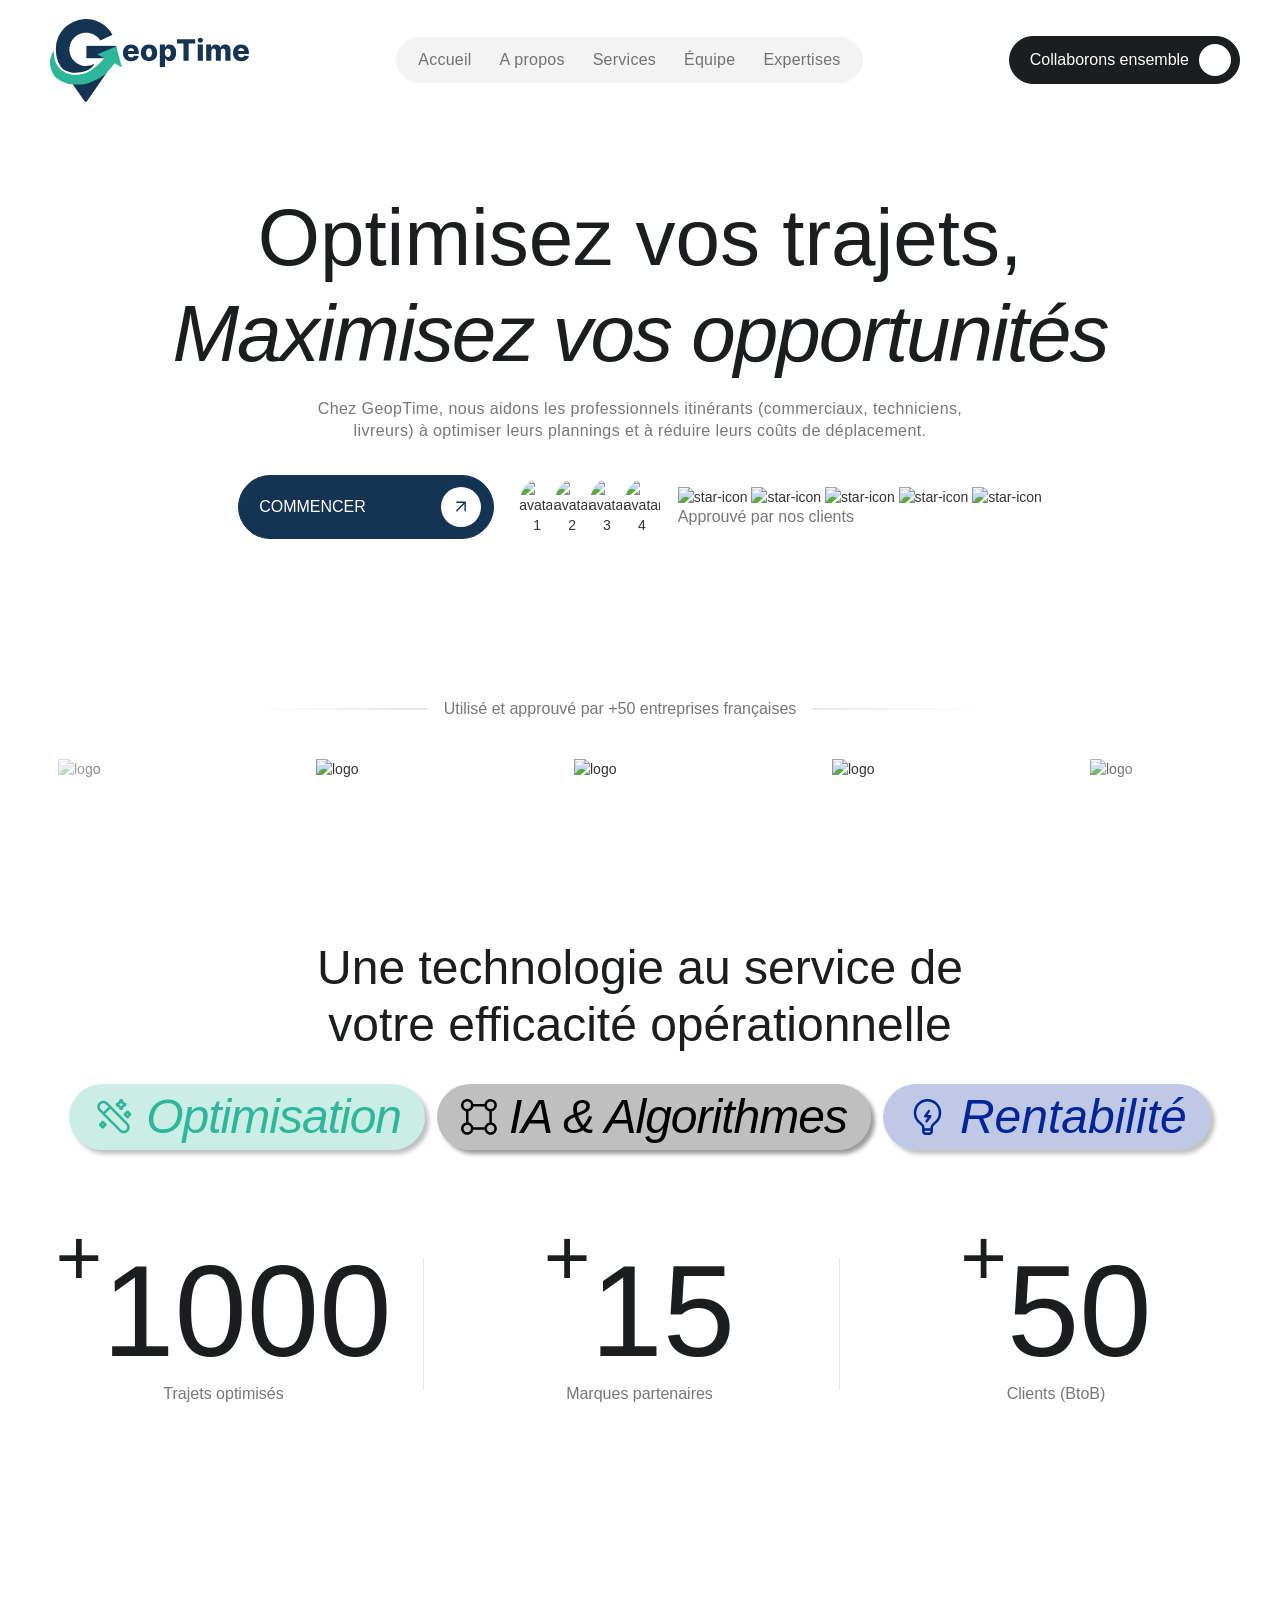
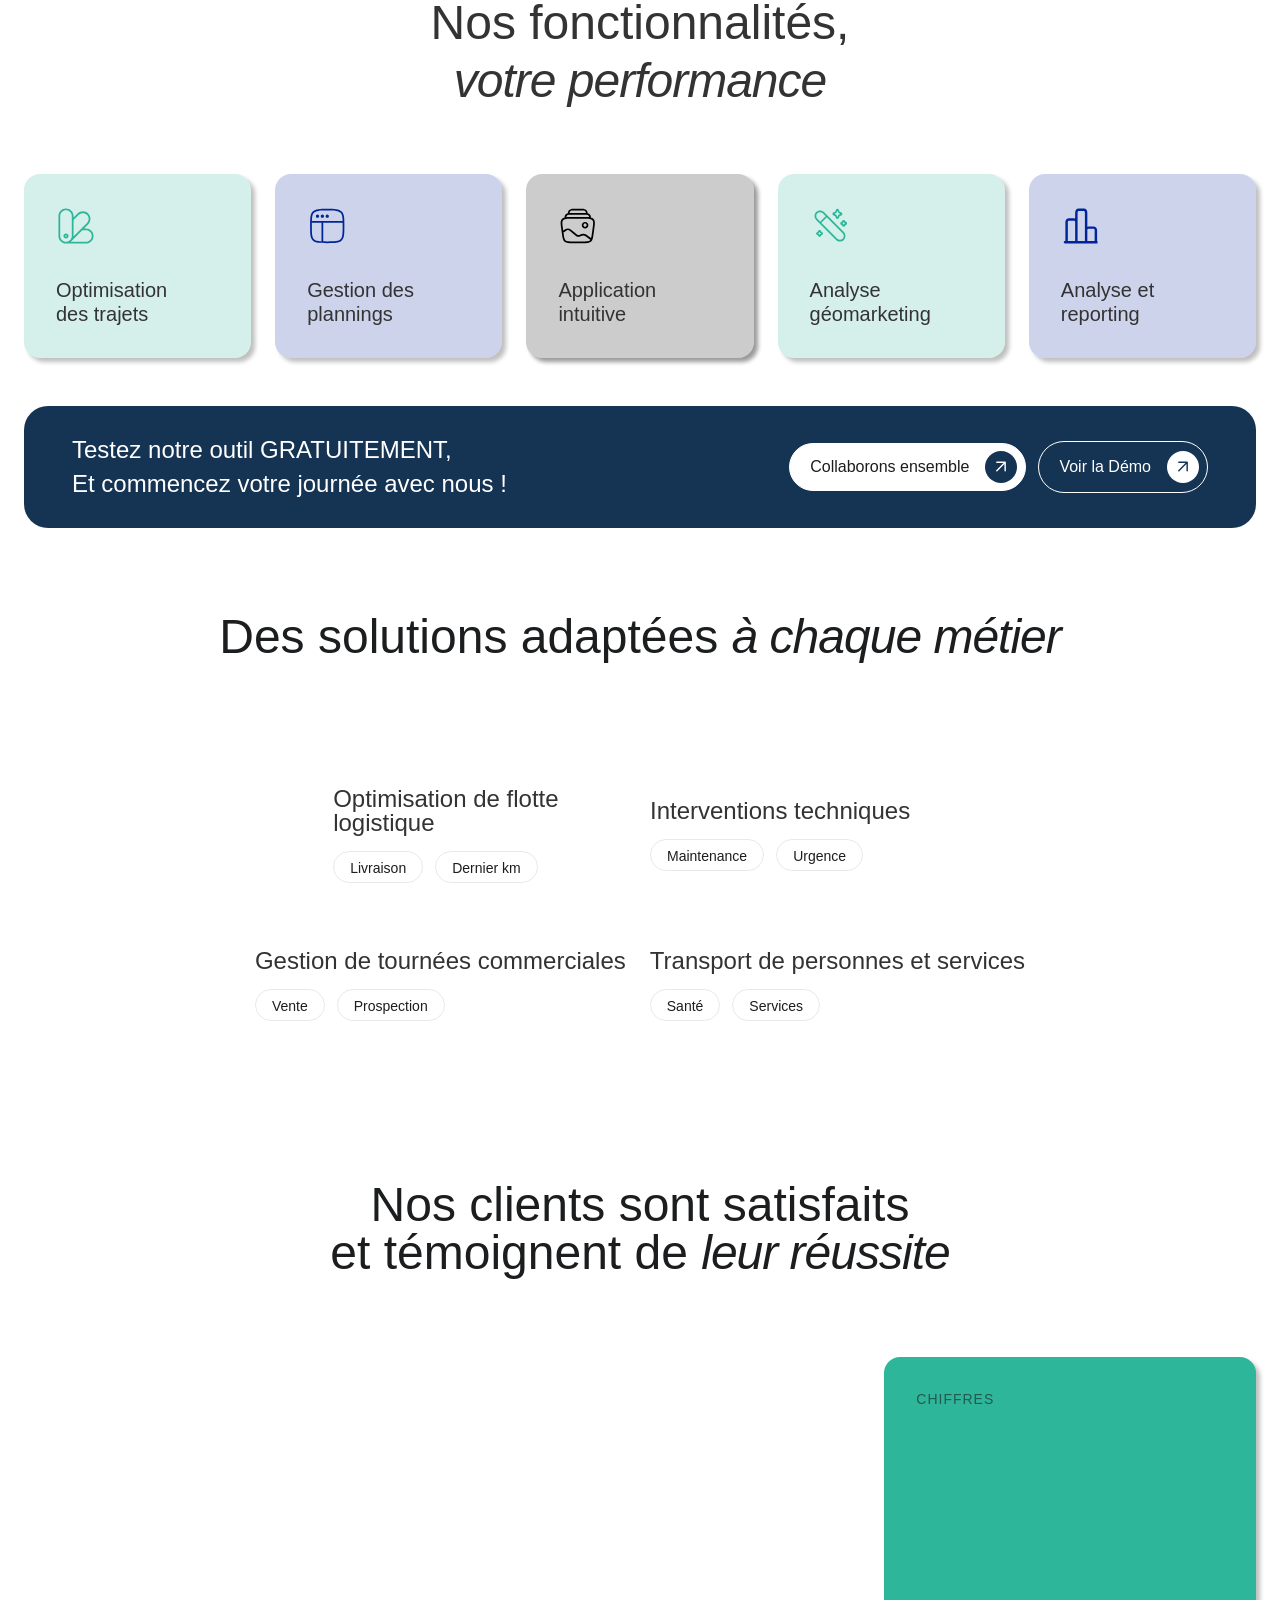
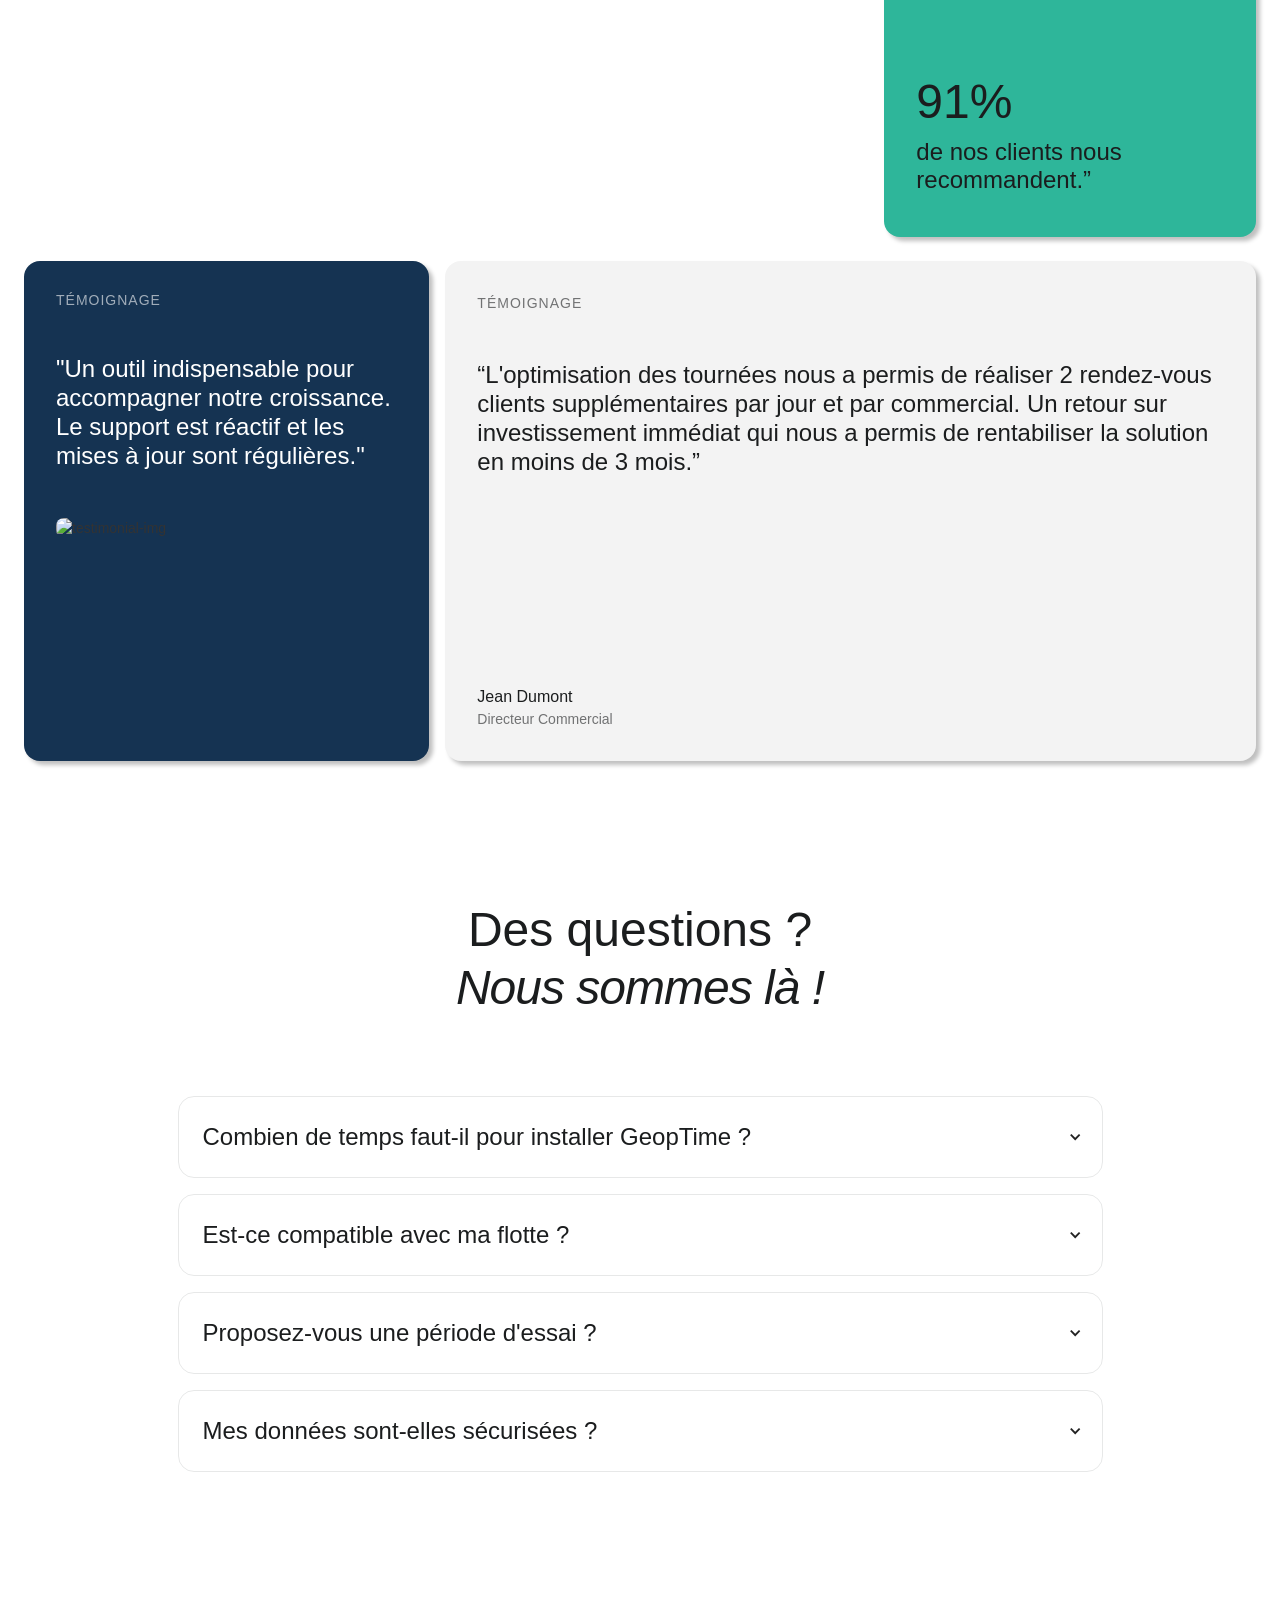
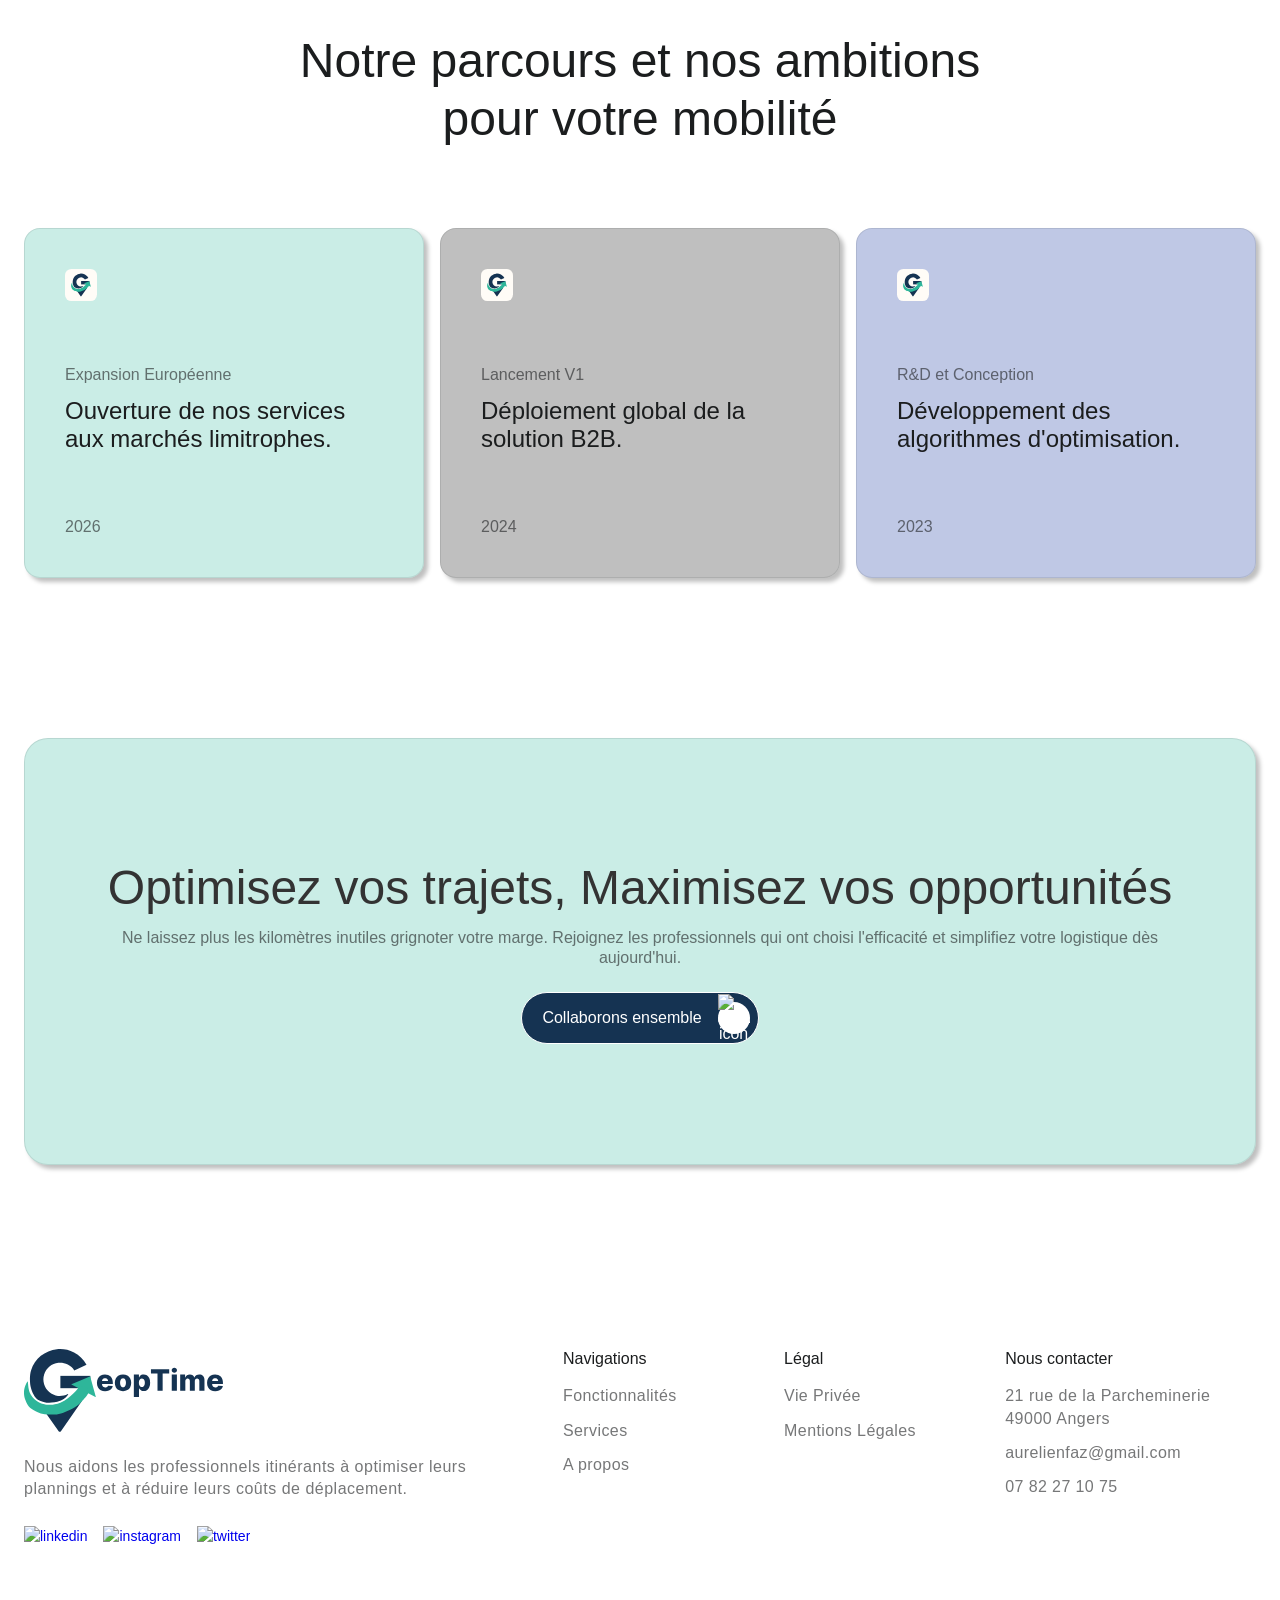
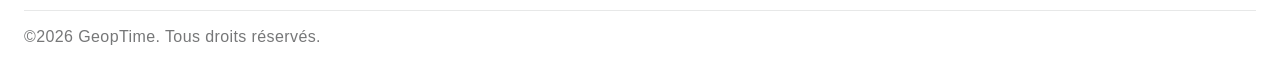
==== index.html @ 007e5873 "update some details" ====
<!DOCTYPE html>
<html lang="fr">
    <head>
        <meta charset="utf-8"/>
        <title>GeopTime</title>
        <link href="assets/style.css" rel="stylesheet" type="text/css"/>
        <link href="https://fonts.googleapis.com" rel="preconnect"/>
        <link href="https://fonts.gstatic.com" rel="preconnect" crossorigin="anonymous"/>
        <script type="text/javascript">
            WebFont.load({
                google: {
                    families: ["Inter Tight:regular,500,600,700,800,900,italic", "Instrument Serif:regular,italic"]
                }
            });
        </script>
        <link rel="icon" type="image/svg" href="assets/icon.svg">
    </head>     
    <body class="body">
        <div class="main">
            <div class="gradient-background"></div>
            <div class="div-block-47">
                <div class="navbar-logo-left">
                    <div role="banner" class="navbar-logo-left-container shadow-three w-nav">
                        <div class="navbar-wrapper-3">
                            <div class="div-block-2">
                                <a href="/" aria-current="page" class="navbar-brand-2 w-nav-brand w--current">
                                    <img loading="lazy" src="assets/logo_h.svg" width="200px" height="auto" alt="GeopTime" style="margin-left: 10px;"/>
                                </a>
                            </div>
                            <ul role="list" class="nav-menu-two-2 w-list-unstyled">
                                <li class="list-item-14">
                                    <a href="#home" class="nav-link-4">Accueil</a>
                                    <a href="#about-us" class="nav-link-4">A propos</a>
                                    <a href="#services" class="nav-link-4">Services</a>
                                    <a href="#team" class="nav-link-4">Équipe</a>
                                    <a href="#award" class="nav-link-4">Expertises</a>
                                </li>
                            </ul>
                            <div class="div-block-50">
                                <div class="div-block-53">
                                    <img loading="lazy" alt="menu-icon" src="https://cdn.prod.website-files.com/67a5fb8bc33c7f25ab4e52d9/68e4b4ad148fb73ce88066c5_menu-icon.svg" class="image-28"/>
                                </div>
                                <a href="/contact" class="c2a-button w-inline-block">
                                    <div class="text-block-5">Collaborons ensemble</div>
                                    <div class="btn-icon">
                                        <img src="https://cdn.prod.website-files.com/67a5fb8bc33c7f25ab4e52d9/67a9e2599fa438b2b5ca91b6_arrow-top-right.png" loading="lazy" width="8" height="8" alt=""/>
                                    </div>
                                </a>
                            </div>
                        </div>
                    </div>
                </div>
                <div class="mobile-menu-overlay"></div>
                <div class="div-block-29">
                    <div class="div-block-54">
                        <div class="div-block-51">
                            <div class="div-block-49">
                                <p class="paragraph-10">Menu</p>
                                <img loading="lazy" alt="close-icon" src="https://cdn.prod.website-files.com/67a5fb8bc33c7f25ab4e52d9/68e4b4ad148fb73ce88066c6_cross-black.svg" class="image-9"/>
                            </div>
                            <ul role="list" class="list-6">
                                <li class="list-item-11"><a href="/#home" class="link-6">Accueil</a></li>
                                <li class="list-item-11"><a href="/#about-us" class="link-6">A propos</a></li>
                                <li class="list-item-12"><a href="/#services" class="link-6">Services</a></li>
                                <li class="list-item-10"><a href="/#team" class="link-6">Équipe</a></li>
                                <li class="list-item-13"><a href="/#award" class="link-6">Expertises</a></li>
                            </ul>
                        </div>
                    </div>
                </div>
            </div>
            <section id="home" class="section">
                <div class="w-layout-blockcontainer container-main w-container">
                    <h1 class="hero-heading-h1">
                        Optimisez vos trajets, 
                        <br><span class="italic-span typing-text">Maximisez vos opportunités</span>
                    </h1>
                    <p class="para-txt">Chez GeopTime, nous aidons les professionnels itinérants (commerciaux, techniciens, livreurs) à optimiser leurs plannings et à réduire leurs coûts de déplacement.</p>
                    <div class="w-layout-grid grid-21">
                        <div class="getstarted-btn">
                            <a href="/contact" class="button w-inline-block">
                                <div class="text-block-6">Commencer</div>
                                <div class="arrow-div">
                                    <img src="assets/img/blue-arrow.svg" loading="lazy" alt="arrow-top" class="arrow-img"/>
                                </div>
                            </a>
                        </div>
                        <div class="avatar-wrapper">
                            <div class="avatar-block">
                                <img src="https://cdn.prod.website-files.com/67a5fb8bc33c7f25ab4e52d9/67a9ddf66ed69f30d2d060eb_Ellipse%2021.jpg" loading="lazy" width="40" alt="avatar-1" class="avatar-img"/>
                                <img src="https://cdn.prod.website-files.com/67a5fb8bc33c7f25ab4e52d9/67a9ddf65b220093f413d434_Ellipse%2022.jpg" loading="lazy" width="40" alt="avatar-2" class="avatar-img"/>
                                <img src="https://cdn.prod.website-files.com/67a5fb8bc33c7f25ab4e52d9/67a9ddf59fa3d48caaee99e7_Ellipse%2023.jpg" loading="lazy" width="40" alt="avatar-3" class="avatar-img"/>
                                <img src="https://cdn.prod.website-files.com/67a5fb8bc33c7f25ab4e52d9/67a9ddf502d7968dd3515d0d_Ellipse%2024.jpg" loading="lazy" width="40" alt="avatar-4" class="avatar-img"/>
                            </div>
                            <div class="rating-div">
                                <img src="https://cdn.prod.website-files.com/67a5fb8bc33c7f25ab4e52d9/68e4fcb4e9e9d61bcda09919_star-icon.svg" loading="lazy" alt="star-icon" class="star-icon"/>
                                <img src="https://cdn.prod.website-files.com/67a5fb8bc33c7f25ab4e52d9/68e4fcb4e9e9d61bcda09919_star-icon.svg" loading="lazy" alt="star-icon" class="star-icon"/>
                                <img src="https://cdn.prod.website-files.com/67a5fb8bc33c7f25ab4e52d9/68e4fcb4e9e9d61bcda09919_star-icon.svg" loading="lazy" alt="star-icon" class="star-icon"/>
                                <img src="https://cdn.prod.website-files.com/67a5fb8bc33c7f25ab4e52d9/68e4fcb4e9e9d61bcda09919_star-icon.svg" loading="lazy" alt="star-icon" class="star-icon"/>
                                <img src="https://cdn.prod.website-files.com/67a5fb8bc33c7f25ab4e52d9/68e4fcb4e9e9d61bcda09918_star-half-icon.svg" loading="lazy" alt="star-icon" class="star-half-icon"/>
                                <p class="trusted-text">Approuvé par nos clients</p>
                            </div>
                        </div>
                    </div>
                </div>
            </section>
            <section class="home-logo-section">
                <div class="w-layout-blockcontainer logo-sec-container w-container">
                    <div class="brand-txt">
                        <div class="left-divider"></div>
                        <p class="divider-with-text">Utilisé et approuvé par +50 entreprises françaises</p>
                        <div class="right-divider"></div>
                    </div>
                    <div class="logo-section">
                        <div class="marquee_wrap">
                            <div class="static-marquee_logos">
                                <img width="260" loading="eager" alt="logo" src="https://cdn.prod.website-files.com/67a5fb8bc33c7f25ab4e52d9/68e4f1b2e90a76715c1a1806_brand-icon-2.svg" class="logo-2"/>
                                <img width="260" loading="eager" alt="logo" src="https://cdn.prod.website-files.com/67a5fb8bc33c7f25ab4e52d9/68e4f1b2e90a76715c1a1809_brand-icon-5.svg" class="logo-2"/>
                                <img width="260" loading="eager" alt="logo" src="https://cdn.prod.website-files.com/67a5fb8bc33c7f25ab4e52d9/68e4f1b2e90a76715c1a1808_brand-icon-3.svg" class="logo-2"/>
                                <img width="260" loading="eager" alt="logo" src="https://cdn.prod.website-files.com/67a5fb8bc33c7f25ab4e52d9/68e4f1b2e90a76715c1a1807_brand-icon-1.svg" class="logo-2"/>
                                <img width="260" loading="eager" alt="logo" src="https://cdn.prod.website-files.com/67a5fb8bc33c7f25ab4e52d9/68e4f1b2e90a76715c1a1805_brand-icon-4.svg" class="logo-2"/>
                            </div>
                        </div>
                        <div class="left-overlay-div"></div>
                        <div class="right-overlay-div"></div>
                    </div>
                </div>
            </section>
            <section id="about-us" class="home-about-section">
                <div class="w-layout-blockcontainer container-4 w-container">
                    <div class="crafting-bedge-section">
                        <div class="heading-txt">
                            <h2 class="crafting-heading">Une technologie au service de<br>votre efficacité opérationnelle</h2>
                            <div class="bedges-wrapper">
                                <div class="creativity-bedge">
                                    <img src="assets/img/creativity.svg" loading="lazy" alt="creativity-icon" class="creativity-img"/>
                                    <p class="creativity-txt">Optimisation</p>
                                </div>
                                <div class="innovation-bedge">
                                    <img src="assets/img/innovation.svg" loading="lazy" alt="innovation-icon" class="innovation-img"/>
                                    <p class="innovation-txt">IA & Algorithmes</p>
                                </div>
                                <div class="strategy-bedge">
                                    <img src="assets/img/strategy.svg" loading="lazy" alt="strategy-icon" class="strategy-img"/>
                                    <p class="strategy-txt">Rentabilité</p>
                                </div>
                            </div>
                        </div>
                        <div class="count-block">
                            <div class="count-div-wrapper">
                                <div class="div-block-190">
                                    <div class="count-div">
                                        <p class="plus">+</p>
                                        <p class="count">1000</p>
                                    </div>
                                    <p class="descp">Trajets optimisés</p>
                                </div>
                                <div class="count-sec-divider"></div>
                            </div>
                            <div class="count-div-wrapper">
                                <div class="div-block-190">
                                    <div class="div-block-194">
                                        <p class="plus">+</p>
                                        <p class="count">15</p>
                                    </div>
                                    <p class="descp">Marques partenaires</p>
                                </div>
                                <div class="count-sec-divider"></div>
                            </div>
                            <div class="div-block-190">
                                <div class="div-block-195">
                                    <p class="plus">+</p>
                                    <p class="count">50</p>
                                </div>
                                <p class="descp">Clients (BtoB)</p>
                            </div>
                        </div>
                    </div>
                </div>
            </section>
            <section id="services" class="home-innovation-section">
                <div class="w-layout-blockcontainer container-5 w-container">
                    <div class="w-layout-grid innovation-heading-div">
                        <h2 class="home-heading-h2">
                            Nos fonctionnalités,<br><span class="span-txt">votre performance</span>
                        </h2>
                    </div>
                    <div class="innovation-wrapper w-dyn-list">
                        <div role="list" class="innovation-grid">
                            <div style="background-color:rgba(46, 182, 154, 0.2);" role="listitem" class="innovation-item">
                                <img src="assets/img/innovation-item-1.svg" loading="lazy" width="40" height="40" alt=""/>
                                <p class="heading-25">Optimisation des trajets</p>
                            </div>
                            <div style="background-color:rgba(0, 37, 153, 0.2);" role="listitem" class="innovation-item">
                                <img src="assets/img/innovation-item-2.svg" loading="lazy" width="40" height="40" alt=""/>
                                <p class="heading-25">Gestion des plannings</p>
                            </div>
                            <div style="background-color:rgba(0, 0, 0, 0.2); box-shadow: 4px 4px 4px rgba(0, 0, 0, 0.4);" role="listitem" class="innovation-item">
                                <img src="assets/img/innovation-item-3.svg" loading="lazy" width="40" height="40" alt=""/>
                                <p class="heading-25">Application intuitive</p>
                            </div>
                            <div style="background-color:rgba(46, 182, 154, 0.2);" role="listitem" class="innovation-item">
                                <img src="assets/img/innovation-item-4.svg" loading="lazy" width="40" height="40" alt=""/>
                                <p class="heading-25">Analyse géomarketing</p>
                            </div>
                            <div style="background-color:rgba(0, 37, 153, 0.2);" role="listitem" class="innovation-item">
                                <img src="assets/img/innovation-item-5.svg" loading="lazy" width="40" height="40" alt=""/>
                                <p class="heading-25">Analyse et reporting</p>
                            </div>
                        </div>
                    </div>
                    <div class="call-to-action">
                        <div class="collabrator-wrapper">
                            <div class="collabrator-txt">
                                <p class="title-1">Testez notre outil GRATUITEMENT,</p>
                                <p class="title-2">Et commencez votre journée avec nous !</p>
                            </div>
                            <div class="collabrator-btn-div">
                                <a href="/contact" class="let-s-collaborate w-inline-block">
                                    <div class="text-block-13">Collaborons ensemble</div>
                                    <div class="div-block-21">
                                        <img src="assets/img/white-arrow.svg" loading="lazy" width="10" alt="arrow-icon"/>
                                    </div>
                                </a>
                                <a href="/contact" class="back-to-home-btn w-inline-block">
                                    <div class="view-portfolio-txt">Voir la Démo</div>
                                    <div class="div-block-23">
                                        <img src="assets/img/blue-arrow.svg" loading="lazy" alt="arrow-icon"/>
                                    </div>
                                </a>
                            </div>
                        </div>
                    </div>
                </div>
                <div class="w-layout-blockcontainer container-6 w-container">
                    <div class="div-block-215">
                        <div class="w-layout-grid heading-div">
                            <h2 class="our-work-heading">
                                Des solutions adaptées <span class="span-italic-txt">à chaque métier</span>
                            </h2>
                        </div>
                        <div class="div-block-214">
                            <div class="div-block-212">
                                <div class="card-1">
                                    <div class="small-card">
                                        <div class="div-block-196">
                                            <img src="https://cdn.prod.website-files.com/67a5fb8bc33c7f25ab4e52d9/67adb22b6801ba1be2c8816a_flowbank.jpg" loading="lazy" alt="" sizes="100vw" class="avatar"/>
                                            <a href="#" class="div-block-197 w-inline-block">
                                                <div class="div-block-198">
                                                    <img src="https://cdn.prod.website-files.com/67a5fb8bc33c7f25ab4e52d9/68e7aa7a27b1149298a5e8ad_round-arrow-right.svg" loading="lazy" alt="" class="image-30"/>
                                                </div>
                                            </a>
                                        </div>
                                        <p class="heading-7">Optimisation de flotte logistique</p>
                                    </div>
                                    <div class="chips">
                                        <a href="#" class="link-block-2 w-inline-block">
                                            <div>Livraison</div>
                                        </a>
                                        <a href="#" class="link-block-2 w-inline-block">
                                            <div>Dernier km</div>
                                        </a>
                                    </div>
                                </div>
                                <div class="card-2">
                                    <div class="small-card">
                                        <div class="div-block-196">
                                            <img src="https://cdn.prod.website-files.com/67a5fb8bc33c7f25ab4e52d9/67adb22bbb6dbd85f5b9fc07_academy.jpg" loading="lazy" alt="" class="avatar"/>
                                            <a href="#" class="div-block-197 w-inline-block">
                                                <div class="div-block-198">
                                                    <img src="https://cdn.prod.website-files.com/67a5fb8bc33c7f25ab4e52d9/68e7aa7a27b1149298a5e8ad_round-arrow-right.svg" loading="lazy" alt="" class="image-30"/>
                                                </div>
                                            </a>
                                        </div>
                                        <p class="heading-7">Interventions techniques</p>
                                    </div>
                                    <div class="chips">
                                        <a href="#" class="link-block-2 w-inline-block">
                                            <div>Maintenance</div>
                                        </a>
                                        <a href="#" class="link-block-2 w-inline-block">
                                            <div>Urgence</div>
                                        </a>
                                    </div>
                                </div>
                            </div>
                            <div class="div-block-213">
                                <div class="card-3">
                                    <div class="small-card">
                                        <div class="div-block-196">
                                            <img src="https://cdn.prod.website-files.com/67a5fb8bc33c7f25ab4e52d9/67adb22b8be398062d992b05_genome.jpg" loading="lazy" alt="" class="avatar"/>
                                            <a href="#" class="div-block-197 w-inline-block">
                                                <div class="div-block-198">
                                                    <img src="https://cdn.prod.website-files.com/67a5fb8bc33c7f25ab4e52d9/68e7aa7a27b1149298a5e8ad_round-arrow-right.svg" loading="lazy" alt="" class="image-30"/>
                                                </div>
                                            </a>
                                        </div>
                                        <p class="heading-7">Gestion de tournées commerciales</p>
                                    </div>
                                    <div class="chips">
                                        <a href="#" class="link-block-2 w-inline-block">
                                            <div>Vente</div>
                                        </a>
                                        <a href="#" class="link-block-2 w-inline-block">
                                            <div>Prospection</div>
                                        </a>
                                    </div>
                                </div>
                                <div class="card-4">
                                    <div class="small-card">
                                        <div class="div-block-196">
                                            <img src="https://cdn.prod.website-files.com/67a5fb8bc33c7f25ab4e52d9/67adb22cde7bb305cec8b740_hotto.jpg" loading="lazy" alt="" class="avatar"/>
                                            <a href="#" class="div-block-197 w-inline-block">
                                                <div class="div-block-198">
                                                    <img src="https://cdn.prod.website-files.com/67a5fb8bc33c7f25ab4e52d9/68e7aa7a27b1149298a5e8ad_round-arrow-right.svg" loading="lazy" alt="" class="image-30"/>
                                                </div>
                                            </a>
                                        </div>
                                        <p class="heading-7">Transport de personnes et services</p>
                                    </div>
                                    <div class="chips">
                                        <a href="#" class="link-block-2 w-inline-block">
                                            <div>Santé</div>
                                        </a>
                                        <a href="#" class="link-block-2 w-inline-block">
                                            <div>Services</div>
                                        </a>
                                    </div>
                                </div>
                            </div>
                        </div>
                    </div>
                </div>
            </section>
            <section class="section-6">
                <div class="w-layout-blockcontainer container-8 w-container">
                    <div class="w-layout-grid grid-9">
                        <h2 class="testimonial-heading-h2">
                            Nos clients sont satisfaits<br>et témoignent de <span class="text-span-15">leur réussite</span>
                        </h2>
                    </div>
                    <div class="w-layout-grid review-grid">
                        <div class="about-card-1">
                            <div class="text-block-15">Témoignage</div>
                            <div class="div-block-28">
                                <p class="heading-11">"Grâce à GeopTime, nous avons réduit nos coûts de carburant de 15% dès le premier mois. L'interface est incroyablement simple à prendre en main pour nos chauffeurs."</p>
                                <div>
                                    <div class="text-block-16">Sophie Martin</div>
                                    <div class="text-block-17">Directrice des Opérations</div>
                                </div>
                            </div>
                        </div>
                        <div class="about-card-2">
                            <div class="text-block-18">Chiffres</div>
                            <div class="div-block-30">
                                <p class="heading-12">91%</p>
                                <p class="heading-13">de nos clients nous recommandent.”</p>
                            </div>
                        </div>
                    </div>
                    <div class="w-layout-grid grid-11">
                        <div class="about-card-3">
                            <div class="text-block-19">Témoignage</div>
                            <p class="heading-14">"Un outil indispensable pour accompagner notre croissance. Le support est réactif et les mises à jour sont régulières."</p>
                            <img src="https://cdn.prod.website-files.com/67a5fb8bc33c7f25ab4e52d9/68e6406dcd9a5a5b917efa2d_image%205.png" loading="lazy" sizes="100vw" alt="testimonial-img" class="image-2"/>
                        </div>
                        <div class="about-card-5">
                            <div class="text-block-20">Témoignage</div>
                            <h3 class="heading-15">“L'optimisation des tournées nous a permis de réaliser 2 rendez-vous clients supplémentaires par jour et par commercial. Un retour sur investissement immédiat qui nous a permis de rentabiliser la solution en moins de 3 mois.”</h3>
                            <div class="div-block-32">
                                <p class="heading-16">Jean Dumont</p>
                                <div class="text-block-21">Directeur Commercial</div>
                            </div>
                        </div>
                    </div>
                </div>
            </section>
            <section class="section-8">
                <div class="w-layout-blockcontainer container-10 w-container">
                    <div class="w-layout-grid grid-16">
                        <h2 class="heading-20">
                            Des questions ?
                            <br/><span class="text-span-9">Nous sommes là !</span>
                        </h2>
                    </div>
                    <div class="div-block-41">
                        <div class="accordian-item w-dropdown">
                            <div class="accordion-toggle w-dropdown-toggle">
                                <div class="accordian-icon w-icon-dropdown-toggle"></div>
                                <div class="text-block-30">Combien de temps faut-il pour installer GeopTime ?</div>
                            </div>
                            <nav class="dropdown-list w-dropdown-list">
                                <div class="text-block-34">
                                    Le déploiement est immédiat. Notre solution est 100% en ligne (SaaS) et l'application mobile s'installe en quelques secondes sur les smartphones de vos équipes.
                                </div>
                            </nav>
                        </div>
                        <div class="accordian-item w-dropdown">
                            <div class="accordion-toggle w-dropdown-toggle">
                                <div class="accordian-icon w-icon-dropdown-toggle"></div>
                                <div class="text-block-30">Est-ce compatible avec ma flotte ?</div>
                            </div>
                            <nav class="dropdown-list w-dropdown-list">
                                <div class="text-block-35">
                                    Oui, GeopTime fonctionne indépendamment du type de véhicule. Il suffit d'un smartphone ou d'une tablette pour que vos collaborateurs accèdent à leurs tournées.
                                </div>
                            </nav>
                        </div>
                        <div class="accordian-item w-dropdown">
                            <div class="accordion-toggle w-dropdown-toggle">
                                <div class="accordian-icon w-icon-dropdown-toggle"></div>
                                <div class="text-block-30">Proposez-vous une période d'essai ?</div>
                            </div>
                            <nav class="dropdown-list w-dropdown-list">
                                <div class="text-block-36">
                                    Absolument. Nous proposons un test gratuit pour vous permettre de constater les économies réalisées sur vos propres trajets avant de vous engager.
                                </div>
                            </nav>
                        </div>
                        <div class="accordian-item w-dropdown">
                            <div class="accordion-toggle w-dropdown-toggle">
                                <div class="accordian-icon w-icon-dropdown-toggle"></div>
                                <div class="text-block-30">Mes données sont-elles sécurisées ?</div>
                            </div>
                            <nav class="dropdown-list w-dropdown-list">
                                <div class="text-block-37">
                                    La sécurité est notre priorité. Toutes les données sont cryptées et hébergées en conformité stricte avec le RGPD.
                                </div>
                            </nav>
                        </div>
                    </div>
                </div>
            </section>
            <section id="award" class="home-achievement-sec">
                <div class="w-layout-blockcontainer container-11 w-container">
                    <div class="w-layout-grid grid-17">
                        <h2 class="achevement-heading-h2">
                            Notre parcours et nos ambitions pour votre mobilité
                        </h2>
                    </div>
                    <div class="w-layout-grid grid-18">
                        <div class="excellence" style="background-color: rgba(46, 182, 154, 0.25);">
                            <img src="assets/icon.svg" loading="lazy" width="32" height="32" alt=""/>
                            <div>
                                <div class="text-block-31">Expansion Européenne</div>
                                <p class="heading-24">Ouverture de nos services aux marchés limitrophes.</p>
                            </div>
                            <div class="text-block-31">2026</div>
                        </div>
                        <div class="excellence" style="background-color: rgba(0, 0, 0, 0.25);">
                            <img src="assets/icon.svg" loading="lazy" width="32" height="32" alt=""/>
                            <div>
                                <div class="text-block-31">Lancement V1</div>
                                <p class="heading-24">Déploiement global de la solution B2B.</p>
                            </div>
                            <div class="text-block-31">2024</div>
                        </div>
                        <div class="excellence" style="background-color: rgba(0, 37, 153, 0.25);">
                            <img src="assets/icon.svg" loading="lazy" width="32" height="32" alt=""/>
                            <div>
                                <div class="text-block-31">R&D et Conception</div>
                                <p class="heading-24">Développement des algorithmes d'optimisation.</p>
                            </div>
                            <div class="text-block-31">2023</div>
                        </div>
                    </div>
                </div>
            </section>
<!--
            <section id="team" class="home-our-team-sec">
                <div class="w-layout-blockcontainer container-7 w-container">
                    <div class="w-layout-grid ourteam-heading-div">
                        <h2 class="creative-mind-heading">
                            Rencontrez les têtes pensantes <span class="text-span-14">de notre succès</span>
                        </h2>
                    </div>
                    <div class="w-layout-grid creative-mind-wrapper">
                        <div class="profile-card">
                            <img src="https://media.licdn.com/dms/image/v2/D4E03AQGhKrL7Euvndg/profile-displayphoto-crop_800_800/B4EZoHq_W.IIAI-/0/1761065301917?e=1764806400&v=beta&t=icU5Evci-pTQ24hAZL6kHq4iFW3IH0SyaAVlCKSe5Kk" alt="Aurélien Fazilleau" loading="lazy"/>
                            <div class="creative-descp-block">
                                <p class="creative-block-title">Aurélien Fazilleau</p>
                                <div class="position-txt">Co-Fondateur & Responsable Marketing</div>
                                <div class="social-link-div">
                                    <a href="https://www.linkedin.com/in/aurélien-fazilleau/" class="linkedin-link w-inline-block">
                                        <img width="20" height="20" alt="linkedin-icon" src="https://cdn.prod.website-files.com/67a5fb8bc33c7f25ab4e52d9/67addc10396a59bde77d300f_linkedin.png" loading="lazy"/>
                                    </a>
                                </div>
                            </div>
                        </div>
                        <div class="profile-card">
                            <img src="https://media.licdn.com/dms/image/v2/D4E03AQGhbPMx601xYA/profile-displayphoto-shrink_800_800/profile-displayphoto-shrink_800_800/0/1665737316664?e=1764806400&v=beta&t=yJ6EFr8HQFhx4Uvljdww2W6RZl_rxU_sUHutITCj3a4" alt="Mathieu Cloarec" loading="lazy"/>
                            <div class="creative-descp-block">
                                <p class="creative-block-title">Mathieu Cloarec</p>
                                <div class="position-txt">Co-Fondateur & Développeur</div>
                                <div class="social-link-div">
                                    <a href="https://www.linkedin.com/in/mathieu-cloarec-8116b4253/" class="w-inline-block">
                                        <img width="20" height="20" alt="linkedin-icon" src="https://cdn.prod.website-files.com/67a5fb8bc33c7f25ab4e52d9/67addc10396a59bde77d300f_linkedin.png" loading="lazy" class="linkedin-link"/>
                                    </a>
                                </div>
                            </div>
                        </div>
                    </div>
                </div>
            </section>
-->
            <section class="home-solution-section">
                <div class="w-layout-blockcontainer container-12 w-container">
                    <div class="c2a-main">
                        <div class="c2a-wrapper">
                            <h3 class="c2a-title">Optimisez vos trajets, Maximisez vos opportunités</h3>
                            <p class="subtext">Ne laissez plus les kilomètres inutiles grignoter votre marge. Rejoignez les professionnels qui ont choisi l'efficacité et simplifiez votre logistique dès aujourd'hui.</p>
                            <a href="/contact" class="back-to-home-btn w-inline-block">
                                <div class="view-portfolio-txt">Collaborons ensemble</div>
                                <div class="div-block-23">
                                    <img src="https://cdn.prod.website-files.com/67a5fb8bc33c7f25ab4e52d9/67a9e2599fa438b2b5ca91b6_arrow-top-right.png" loading="lazy" alt="arrow-icon"/>
                                </div>
                            </a>
                        </div>
                    </div>
                </div>
            </section>
            <footer class="footer">
                <div class="w-layout-blockcontainer container-14 w-container">
                    <div class="w-layout-hflex grid-19">
                        <div class="footer-column-1">
                            <div>
                                <img src="assets/logo_h.svg" width="200px" height="auto" loading="lazy" alt="GeopTime"/>
                            </div>
                            <div class="text-block-32">Nous aidons les professionnels itinérants à optimiser leurs plannings et à réduire leurs coûts de déplacement.</div>
                            <div class="div-block-42">
                                <a href="https://www.linkedin.com/company/geoptimee" class="footer-social-icon w-inline-block">
                                    <img src="https://cdn.prod.website-files.com/67a5fb8bc33c7f25ab4e52d9/67b02256c742c6b7cb28f718_si-linkedin.svg" loading="lazy" alt="linkedin"/>
                                </a>
                                <a href="https://www.instagram.com/geoptime/" class="footer-social-icon w-inline-block">
                                    <img src="https://cdn.prod.website-files.com/67a5fb8bc33c7f25ab4e52d9/67b02256f67a8cad36930a39_si-insta.svg" loading="lazy" alt="instagram"/>
                                </a>
                                <a href="https://x.com/geoptime" class="footer-social-icon w-inline-block">
                                    <img src="https://cdn.prod.website-files.com/67a5fb8bc33c7f25ab4e52d9/67b02255b31413b811c048ab_si-twitter.svg" loading="lazy" alt="twitter"/>
                                </a>
                            </div>
                        </div>
                        <div class="w-layout-hflex flex-block-2">
                            <div class="footer-column-2">
                                <div class="title">Navigations</div>
                                <ul role="list" class="list-5 w-list-unstyled">
                                    <li class="list-item-9">
                                        <a href="#services" class="navigation-link for-footer w-inline-block">
                                            <div class="nav-text">Fonctionnalités</div>
                                        </a>
                                    </li>
                                    <li class="list-item-9">
                                        <a href="#services" class="navigation-link for-footer w-inline-block">
                                            <div class="nav-text">Services</div>
                                        </a>
                                    </li>
                                    <li class="list-item-9">
                                        <a href="#about-us" class="navigation-link for-footer w-inline-block">
                                            <div class="nav-text">A propos</div>
                                        </a>
                                    </li>
                                </ul>
                            </div>
                            <div class="footer-column-3">
                                <div class="title">Légal</div>
                                <ul role="list" class="list-5 w-list-unstyled">
                                    <li class="list-item-9">
                                        <a href="/terms" class="navigation-link for-footer w-inline-block">
                                            <div class="nav-text">Vie Privée</div>
                                        </a>
                                    </li>
                                    <li class="list-item-9">
                                        <a href="/legal" class="navigation-link for-footer w-inline-block">
                                            <div class="nav-text">Mentions Légales</div>
                                        </a>
                                    </li>
                                </ul>
                            </div>
                            <div class="footer-column-4">
                                <div class="title">Nous contacter</div>
                                <ul role="list" class="list-5 w-list-unstyled">
                                    <li class="list-item-9">
                                        <a href="https://maps.google.com/?q=21+rue+de+la+Parcheminerie+49000+Angers" target="_blank" class="navigation-link for-footer w-inline-block">
                                            <div class="text-block-32">21 rue de la Parcheminerie<br>49000 Angers</div>
                                        </a>
                                    </li>
                                    <li class="list-item-9">
                                        <a href="mailto:aurelienfaz@gmail.com" class="navigation-link for-footer w-inline-block">
                                            <div class="nav-text">aurelienfaz@gmail.com</div>
                                        </a>
                                    </li>
                                    <li class="list-item-9">
                                        <a href="tel:0782271075" class="navigation-link for-footer w-inline-block">
                                            <div class="nav-text">07 82 27 10 75</div>
                                        </a>
                                    </li>
                                </ul>
                            </div>
                        </div>
                    </div>
                    <div class="div-block-43">
                        <div class="w-layout-blockcontainer container-15 w-container">
                            <div class="div-block-209">
                                <div class="text-block-33">
                                    ©2026 GeopTime. Tous droits réservés.
                                </div>
                            </div>
                        </div>
                    </div>
                </div>
            </footer>
        </div>
    </body>
</html>
---- assets/style.css ----
:root {
    /* Main Colors */
    --Primary: #2EB69A;
    --PrimaryRGB: 46, 182, 154;
    --PrimaryBG: rgba(var(--PrimaryRGB), 0.25);

    --Secondary: #153352;
    --SecondaryRGB: 21, 51, 82;
    --SecondaryBG: rgba(var(--SecondaryRGB), 0.25);

    --Blue: #002599;
    --BlueRGB: 0, 37, 153;
    --BlueBG: rgba(var(--BlueRGB), 0.25);

    --Black: #000000;
    --BlackRGB: 0, 0, 0;
    --BlackBG: rgba(var(--BlackRGB), 0.25);

    --White: #ffffff;
    --WhiteRGB: 255, 255, 255;
    --WhiteBG: rgba(var(--WhiteRGB), 0.25);

}

html {
  -webkit-text-size-adjust: 100%;
  -ms-text-size-adjust: 100%;
  font-family: sans-serif;
}

body {
  margin: 0;
}

article, aside, details, figcaption, figure, footer, header, hgroup, main, menu, nav, section, summary {
  display: block;
}

audio, canvas, progress, video {
  vertical-align: baseline;
  display: inline-block;
}

audio:not([controls]) {
  height: 0;
  display: none;
}

[hidden], template {
  display: none;
}

a {
  background-color: #0000;
}

a:active, a:hover {
  outline: 0;
}

abbr[title] {
  border-bottom: 1px dotted;
}

b, strong {
  font-weight: bold;
}

dfn {
  font-style: italic;
}

h1 {
  margin: .67em 0;
  font-size: 2em;
}

mark {
  color: #000;
  background: #ff0;
}

small {
  font-size: 80%;
}

sub, sup {
  vertical-align: baseline;
  font-size: 75%;
  line-height: 0;
  position: relative;
}

sup {
  top: -.5em;
}

sub {
  bottom: -.25em;
}

img {
  border: 0;
}

svg:not(:root) {
  overflow: hidden;
}

hr {
  box-sizing: content-box;
  height: 0;
}

pre {
  overflow: auto;
}

code, kbd, pre, samp {
  font-family: monospace;
  font-size: 1em;
}

button, input, optgroup, select, textarea {
  color: inherit;
  font: inherit;
  margin: 0;
}

button {
  overflow: visible;
}

button, select {
  text-transform: none;
}

button, html input[type="button"], input[type="reset"] {
  -webkit-appearance: button;
  cursor: pointer;
}

button[disabled], html input[disabled] {
  cursor: default;
}

button::-moz-focus-inner, input::-moz-focus-inner {
  border: 0;
  padding: 0;
}

input {
  line-height: normal;
}

input[type="checkbox"], input[type="radio"] {
  box-sizing: border-box;
  padding: 0;
}

input[type="number"]::-webkit-inner-spin-button, input[type="number"]::-webkit-outer-spin-button {
  height: auto;
}

input[type="search"] {
  -webkit-appearance: none;
}

input[type="search"]::-webkit-search-cancel-button, input[type="search"]::-webkit-search-decoration {
  -webkit-appearance: none;
}

legend {
  border: 0;
  padding: 0;
}

textarea {
  overflow: auto;
}

optgroup {
  font-weight: bold;
}

table {
  border-collapse: collapse;
  border-spacing: 0;
}

td, th {
  padding: 0;
}

@font-face {
  font-family: webflow-icons;
  src: url("[data-uri]") format("truetype");
  font-weight: normal;
  font-style: normal;
}

[class^="w-icon-"], [class*=" w-icon-"] {
  speak: none;
  font-variant: normal;
  text-transform: none;
  -webkit-font-smoothing: antialiased;
  -moz-osx-font-smoothing: grayscale;
  font-style: normal;
  font-weight: normal;
  line-height: 1;
  font-family: webflow-icons !important;
}

.w-icon-slider-right:before {
  content: "";
}

.w-icon-slider-left:before {
  content: "";
}

.w-icon-nav-menu:before {
  content: "";
}

.w-icon-arrow-down:before, .w-icon-dropdown-toggle:before {
  content: "";
}

.w-icon-file-upload-remove:before {
  content: "";
}

.w-icon-file-upload-icon:before {
  content: "";
}

* {
  box-sizing: border-box;
}

html {
  height: 100%;
}

body {
  color: #333;
  background-color: #fff;
  min-height: 100%;
  margin: 0;
  font-family: Arial, sans-serif;
  font-size: 14px;
  line-height: 20px;
}

img {
  vertical-align: middle;
  max-width: 100%;
  display: inline-block;
}

html.w-mod-touch * {
  background-attachment: scroll !important;
}

.w-block {
  display: block;
}

.w-inline-block {
  max-width: 100%;
  display: inline-block;
}

.w-clearfix:before, .w-clearfix:after {
  content: " ";
  grid-area: 1 / 1 / 2 / 2;
  display: table;
}

.w-clearfix:after {
  clear: both;
}

.w-hidden {
  display: none;
}

.w-button {
  color: #fff;
  line-height: inherit;
  cursor: pointer;
  background-color: #3898ec;
  border: 0;
  border-radius: 0;
  padding: 9px 15px;
  text-decoration: none;
  display: inline-block;
}

input.w-button {
  -webkit-appearance: button;
}

html[data-w-dynpage] [data-w-cloak] {
  color: #0000 !important;
}

.w-code-block {
  margin: unset;
}

pre.w-code-block code {
  all: inherit;
}

.w-optimization {
  display: contents;
}

.w-webflow-badge, .w-webflow-badge > img {
  box-sizing: unset;
  width: unset;
  height: unset;
  max-height: unset;
  max-width: unset;
  min-height: unset;
  min-width: unset;
  margin: unset;
  padding: unset;
  float: unset;
  clear: unset;
  border: unset;
  border-radius: unset;
  background: unset;
  background-image: unset;
  background-position: unset;
  background-size: unset;
  background-repeat: unset;
  background-origin: unset;
  background-clip: unset;
  background-attachment: unset;
  background-color: unset;
  box-shadow: unset;
  transform: unset;
  direction: unset;
  font-family: unset;
  font-weight: unset;
  color: unset;
  font-size: unset;
  line-height: unset;
  font-style: unset;
  font-variant: unset;
  text-align: unset;
  letter-spacing: unset;
  -webkit-text-decoration: unset;
  text-decoration: unset;
  text-indent: unset;
  text-transform: unset;
  list-style-type: unset;
  text-shadow: unset;
  vertical-align: unset;
  cursor: unset;
  white-space: unset;
  word-break: unset;
  word-spacing: unset;
  word-wrap: unset;
  transition: unset;
}

.w-webflow-badge {
  white-space: nowrap;
  cursor: pointer;
  box-shadow: 0 0 0 1px #0000001a, 0 1px 3px #0000001a;
  visibility: visible !important;
  opacity: 1 !important;
  z-index: 2147483647 !important;
  color: #aaadb0 !important;
  overflow: unset !important;
  background-color: #fff !important;
  border-radius: 3px !important;
  width: auto !important;
  height: auto !important;
  margin: 0 !important;
  padding: 6px !important;
  font-size: 12px !important;
  line-height: 14px !important;
  text-decoration: none !important;
  display: inline-block !important;
  position: fixed !important;
  inset: auto 12px 12px auto !important;
  transform: none !important;
}

.w-webflow-badge > img {
  position: unset;
  visibility: unset !important;
  opacity: 1 !important;
  vertical-align: middle !important;
  display: inline-block !important;
}

h1, h2, h3, h4, h5, h6 {
  margin-bottom: 10px;
  font-weight: bold;
}

h1 {
  margin-top: 20px;
  font-size: 38px;
  line-height: 44px;
}

h2 {
  margin-top: 20px;
  font-size: 32px;
  line-height: 36px;
}

h3 {
  margin-top: 20px;
  font-size: 24px;
  line-height: 30px;
}

h4 {
  margin-top: 10px;
  font-size: 18px;
  line-height: 24px;
}

h5 {
  margin-top: 10px;
  font-size: 14px;
  line-height: 20px;
}

h6 {
  margin-top: 10px;
  font-size: 12px;
  line-height: 18px;
}

p {
  margin-top: 0;
  margin-bottom: 10px;
}

blockquote {
  border-left: 5px solid #e2e2e2;
  margin: 0 0 10px;
  padding: 10px 20px;
  font-size: 18px;
  line-height: 22px;
}

figure {
  margin: 0 0 10px;
}

figcaption {
  text-align: center;
  margin-top: 5px;
}

ul, ol {
  margin-top: 0;
  margin-bottom: 10px;
  padding-left: 40px;
}

.w-list-unstyled {
  padding-left: 0;
  list-style: none;
}

.w-embed:before, .w-embed:after {
  content: " ";
  grid-area: 1 / 1 / 2 / 2;
  display: table;
}

.w-embed:after {
  clear: both;
}

.w-video {
  width: 100%;
  padding: 0;
  position: relative;
}

.w-video iframe, .w-video object, .w-video embed {
  border: none;
  width: 100%;
  height: 100%;
  position: absolute;
  top: 0;
  left: 0;
}

fieldset {
  border: 0;
  margin: 0;
  padding: 0;
}

button, [type="button"], [type="reset"] {
  cursor: pointer;
  -webkit-appearance: button;
  border: 0;
}

.w-form {
  margin: 0 0 15px;
}

.w-form-done {
  text-align: center;
  background-color: #ddd;
  padding: 20px;
  display: none;
}

.w-form-fail {
  background-color: #ffdede;
  margin-top: 10px;
  padding: 10px;
  display: none;
}

label {
  margin-bottom: 5px;
  font-weight: bold;
  display: block;
}

.w-input, .w-select {
  color: #333;
  vertical-align: middle;
  background-color: #fff;
  border: 1px solid #ccc;
  width: 100%;
  height: 38px;
  margin-bottom: 10px;
  padding: 8px 12px;
  font-size: 14px;
  line-height: 1.42857;
  display: block;
}

.w-input::placeholder, .w-select::placeholder {
  color: #999;
}

.w-input:focus, .w-select:focus {
  border-color: #3898ec;
  outline: 0;
}

.w-input[disabled], .w-select[disabled], .w-input[readonly], .w-select[readonly], fieldset[disabled] .w-input, fieldset[disabled] .w-select {
  cursor: not-allowed;
}

.w-input[disabled]:not(.w-input-disabled), .w-select[disabled]:not(.w-input-disabled), .w-input[readonly], .w-select[readonly], fieldset[disabled]:not(.w-input-disabled) .w-input, fieldset[disabled]:not(.w-input-disabled) .w-select {
  background-color: #eee;
}

textarea.w-input, textarea.w-select {
  height: auto;
}

.w-select {
  background-color: #f3f3f3;
}

.w-select[multiple] {
  height: auto;
}

.w-form-label {
  cursor: pointer;
  margin-bottom: 0;
  font-weight: normal;
  display: inline-block;
}

.w-radio {
  margin-bottom: 5px;
  padding-left: 20px;
  display: block;
}

.w-radio:before, .w-radio:after {
  content: " ";
  grid-area: 1 / 1 / 2 / 2;
  display: table;
}

.w-radio:after {
  clear: both;
}

.w-radio-input {
  float: left;
  margin: 3px 0 0 -20px;
  line-height: normal;
}

.w-file-upload {
  margin-bottom: 10px;
  display: block;
}

.w-file-upload-input {
  opacity: 0;
  z-index: -100;
  width: .1px;
  height: .1px;
  position: absolute;
  overflow: hidden;
}

.w-file-upload-default, .w-file-upload-uploading, .w-file-upload-success {
  color: #333;
  display: inline-block;
}

.w-file-upload-error {
  margin-top: 10px;
  display: block;
}

.w-file-upload-default.w-hidden, .w-file-upload-uploading.w-hidden, .w-file-upload-error.w-hidden, .w-file-upload-success.w-hidden {
  display: none;
}

.w-file-upload-uploading-btn {
  cursor: pointer;
  background-color: #fafafa;
  border: 1px solid #ccc;
  margin: 0;
  padding: 8px 12px;
  font-size: 14px;
  font-weight: normal;
  display: flex;
}

.w-file-upload-file {
  background-color: #fafafa;
  border: 1px solid #ccc;
  flex-grow: 1;
  justify-content: space-between;
  margin: 0;
  padding: 8px 9px 8px 11px;
  display: flex;
}

.w-file-upload-file-name {
  font-size: 14px;
  font-weight: normal;
  display: block;
}

.w-file-remove-link {
  cursor: pointer;
  width: auto;
  height: auto;
  margin-top: 3px;
  margin-left: 10px;
  padding: 3px;
  display: block;
}

.w-icon-file-upload-remove {
  margin: auto;
  font-size: 10px;
}

.w-file-upload-error-msg {
  color: #ea384c;
  padding: 2px 0;
  display: inline-block;
}

.w-file-upload-info {
  padding: 0 12px;
  line-height: 38px;
  display: inline-block;
}

.w-file-upload-label {
  cursor: pointer;
  background-color: #fafafa;
  border: 1px solid #ccc;
  margin: 0;
  padding: 8px 12px;
  font-size: 14px;
  font-weight: normal;
  display: inline-block;
}

.w-icon-file-upload-icon, .w-icon-file-upload-uploading {
  width: 20px;
  margin-right: 8px;
  display: inline-block;
}

.w-icon-file-upload-uploading {
  height: 20px;
}

.w-container {
  max-width: 940px;
  margin-left: auto;
  margin-right: auto;
}

.w-container:before, .w-container:after {
  content: " ";
  grid-area: 1 / 1 / 2 / 2;
  display: table;
}

.w-container:after {
  clear: both;
}

.w-container .w-row {
  margin-left: -10px;
  margin-right: -10px;
}

.w-row:before, .w-row:after {
  content: " ";
  grid-area: 1 / 1 / 2 / 2;
  display: table;
}

.w-row:after {
  clear: both;
}

.w-row .w-row {
  margin-left: 0;
  margin-right: 0;
}

.w-col {
  float: left;
  width: 100%;
  min-height: 1px;
  padding-left: 10px;
  padding-right: 10px;
  position: relative;
}

.w-col .w-col {
  padding-left: 0;
  padding-right: 0;
}

.w-col-1 {
  width: 8.33333%;
}

.w-col-2 {
  width: 16.6667%;
}

.w-col-3 {
  width: 25%;
}

.w-col-4 {
  width: 33.3333%;
}

.w-col-5 {
  width: 41.6667%;
}

.w-col-6 {
  width: 50%;
}

.w-col-7 {
  width: 58.3333%;
}

.w-col-8 {
  width: 66.6667%;
}

.w-col-9 {
  width: 75%;
}

.w-col-10 {
  width: 83.3333%;
}

.w-col-11 {
  width: 91.6667%;
}

.w-col-12 {
  width: 100%;
}

.w-hidden-main {
  display: none !important;
}

@media screen and (max-width: 991px) {
  .w-container {
    max-width: 728px;
  }

  .w-hidden-main {
    display: inherit !important;
  }

  .w-hidden-medium {
    display: none !important;
  }

  .w-col-medium-1 {
    width: 8.33333%;
  }

  .w-col-medium-2 {
    width: 16.6667%;
  }

  .w-col-medium-3 {
    width: 25%;
  }

  .w-col-medium-4 {
    width: 33.3333%;
  }

  .w-col-medium-5 {
    width: 41.6667%;
  }

  .w-col-medium-6 {
    width: 50%;
  }

  .w-col-medium-7 {
    width: 58.3333%;
  }

  .w-col-medium-8 {
    width: 66.6667%;
  }

  .w-col-medium-9 {
    width: 75%;
  }

  .w-col-medium-10 {
    width: 83.3333%;
  }

  .w-col-medium-11 {
    width: 91.6667%;
  }

  .w-col-medium-12 {
    width: 100%;
  }

  .w-col-stack {
    width: 100%;
    left: auto;
    right: auto;
  }
}

@media screen and (max-width: 767px) {
  .w-hidden-main, .w-hidden-medium {
    display: inherit !important;
  }

  .w-hidden-small {
    display: none !important;
  }

  .w-row, .w-container .w-row {
    margin-left: 0;
    margin-right: 0;
  }

  .w-col {
    width: 100%;
    left: auto;
    right: auto;
  }

  .w-col-small-1 {
    width: 8.33333%;
  }

  .w-col-small-2 {
    width: 16.6667%;
  }

  .w-col-small-3 {
    width: 25%;
  }

  .w-col-small-4 {
    width: 33.3333%;
  }

  .w-col-small-5 {
    width: 41.6667%;
  }

  .w-col-small-6 {
    width: 50%;
  }

  .w-col-small-7 {
    width: 58.3333%;
  }

  .w-col-small-8 {
    width: 66.6667%;
  }

  .w-col-small-9 {
    width: 75%;
  }

  .w-col-small-10 {
    width: 83.3333%;
  }

  .w-col-small-11 {
    width: 91.6667%;
  }

  .w-col-small-12 {
    width: 100%;
  }
}

@media screen and (max-width: 479px) {
  .w-container {
    max-width: none;
  }

  .w-hidden-main, .w-hidden-medium, .w-hidden-small {
    display: inherit !important;
  }

  .w-hidden-tiny {
    display: none !important;
  }

  .w-col {
    width: 100%;
  }

  .w-col-tiny-1 {
    width: 8.33333%;
  }

  .w-col-tiny-2 {
    width: 16.6667%;
  }

  .w-col-tiny-3 {
    width: 25%;
  }

  .w-col-tiny-4 {
    width: 33.3333%;
  }

  .w-col-tiny-5 {
    width: 41.6667%;
  }

  .w-col-tiny-6 {
    width: 50%;
  }

  .w-col-tiny-7 {
    width: 58.3333%;
  }

  .w-col-tiny-8 {
    width: 66.6667%;
  }

  .w-col-tiny-9 {
    width: 75%;
  }

  .w-col-tiny-10 {
    width: 83.3333%;
  }

  .w-col-tiny-11 {
    width: 91.6667%;
  }

  .w-col-tiny-12 {
    width: 100%;
  }
}

.w-widget {
  position: relative;
}

.w-widget-map {
  width: 100%;
  height: 400px;
}

.w-widget-map label {
  width: auto;
  display: inline;
}

.w-widget-map img {
  max-width: inherit;
}

.w-widget-map .gm-style-iw {
  text-align: center;
}

.w-widget-map .gm-style-iw > button {
  display: none !important;
}

.w-widget-twitter {
  overflow: hidden;
}

.w-widget-twitter-count-shim {
  vertical-align: top;
  text-align: center;
  background: #fff;
  border: 1px solid #758696;
  border-radius: 3px;
  width: 28px;
  height: 20px;
  display: inline-block;
  position: relative;
}

.w-widget-twitter-count-shim * {
  pointer-events: none;
  -webkit-user-select: none;
  user-select: none;
}

.w-widget-twitter-count-shim .w-widget-twitter-count-inner {
  text-align: center;
  color: #999;
  font-family: serif;
  font-size: 15px;
  line-height: 12px;
  position: relative;
}

.w-widget-twitter-count-shim .w-widget-twitter-count-clear {
  display: block;
  position: relative;
}

.w-widget-twitter-count-shim.w--large {
  width: 36px;
  height: 28px;
}

.w-widget-twitter-count-shim.w--large .w-widget-twitter-count-inner {
  font-size: 18px;
  line-height: 18px;
}

.w-widget-twitter-count-shim:not(.w--vertical) {
  margin-left: 5px;
  margin-right: 8px;
}

.w-widget-twitter-count-shim:not(.w--vertical).w--large {
  margin-left: 6px;
}

.w-widget-twitter-count-shim:not(.w--vertical):before, .w-widget-twitter-count-shim:not(.w--vertical):after {
  content: " ";
  pointer-events: none;
  border: solid #0000;
  width: 0;
  height: 0;
  position: absolute;
  top: 50%;
  left: 0;
}

.w-widget-twitter-count-shim:not(.w--vertical):before {
  border-width: 4px;
  border-color: #75869600 #5d6c7b #75869600 #75869600;
  margin-top: -4px;
  margin-left: -9px;
}

.w-widget-twitter-count-shim:not(.w--vertical).w--large:before {
  border-width: 5px;
  margin-top: -5px;
  margin-left: -10px;
}

.w-widget-twitter-count-shim:not(.w--vertical):after {
  border-width: 4px;
  border-color: #fff0 #fff #fff0 #fff0;
  margin-top: -4px;
  margin-left: -8px;
}

.w-widget-twitter-count-shim:not(.w--vertical).w--large:after {
  border-width: 5px;
  margin-top: -5px;
  margin-left: -9px;
}

.w-widget-twitter-count-shim.w--vertical {
  width: 61px;
  height: 33px;
  margin-bottom: 8px;
}

.w-widget-twitter-count-shim.w--vertical:before, .w-widget-twitter-count-shim.w--vertical:after {
  content: " ";
  pointer-events: none;
  border: solid #0000;
  width: 0;
  height: 0;
  position: absolute;
  top: 100%;
  left: 50%;
}

.w-widget-twitter-count-shim.w--vertical:before {
  border-width: 5px;
  border-color: #5d6c7b #75869600 #75869600;
  margin-left: -5px;
}

.w-widget-twitter-count-shim.w--vertical:after {
  border-width: 4px;
  border-color: #fff #fff0 #fff0;
  margin-left: -4px;
}

.w-widget-twitter-count-shim.w--vertical .w-widget-twitter-count-inner {
  font-size: 18px;
  line-height: 22px;
}

.w-widget-twitter-count-shim.w--vertical.w--large {
  width: 76px;
}

.w-background-video {
  color: #fff;
  height: 500px;
  position: relative;
  overflow: hidden;
}

.w-background-video > video {
  object-fit: cover;
  z-index: -100;
  background-position: 50%;
  background-size: cover;
  width: 100%;
  height: 100%;
  margin: auto;
  position: absolute;
  inset: -100%;
}

.w-background-video > video::-webkit-media-controls-start-playback-button {
  -webkit-appearance: none;
  display: none !important;
}

.w-background-video--control {
  background-color: #0000;
  padding: 0;
  position: absolute;
  bottom: 1em;
  right: 1em;
}

.w-background-video--control > [hidden] {
  display: none !important;
}

.w-slider {
  text-align: center;
  clear: both;
  -webkit-tap-highlight-color: #0000;
  tap-highlight-color: #0000;
  background: #ddd;
  height: 300px;
  position: relative;
}

.w-slider-mask {
  z-index: 1;
  white-space: nowrap;
  height: 100%;
  display: block;
  position: relative;
  left: 0;
  right: 0;
  overflow: hidden;
}

.w-slide {
  vertical-align: top;
  white-space: normal;
  text-align: left;
  width: 100%;
  height: 100%;
  display: inline-block;
  position: relative;
}

.w-slider-nav {
  z-index: 2;
  text-align: center;
  -webkit-tap-highlight-color: #0000;
  tap-highlight-color: #0000;
  height: 40px;
  margin: auto;
  padding-top: 10px;
  position: absolute;
  inset: auto 0 0;
}

.w-slider-nav.w-round > div {
  border-radius: 100%;
}

.w-slider-nav.w-num > div {
  font-size: inherit;
  line-height: inherit;
  width: auto;
  height: auto;
  padding: .2em .5em;
}

.w-slider-nav.w-shadow > div {
  box-shadow: 0 0 3px #3336;
}

.w-slider-nav-invert {
  color: #fff;
}

.w-slider-nav-invert > div {
  background-color: #2226;
}

.w-slider-nav-invert > div.w-active {
  background-color: #222;
}

.w-slider-dot {
  cursor: pointer;
  background-color: #fff6;
  width: 1em;
  height: 1em;
  margin: 0 3px .5em;
  transition: background-color .1s, color .1s;
  display: inline-block;
  position: relative;
}

.w-slider-dot.w-active {
  background-color: #fff;
}

.w-slider-dot:focus {
  outline: none;
  box-shadow: 0 0 0 2px #fff;
}

.w-slider-dot:focus.w-active {
  box-shadow: none;
}

.w-slider-arrow-left, .w-slider-arrow-right {
  cursor: pointer;
  color: #fff;
  -webkit-tap-highlight-color: #0000;
  tap-highlight-color: #0000;
  -webkit-user-select: none;
  user-select: none;
  width: 80px;
  margin: auto;
  font-size: 40px;
  position: absolute;
  inset: 0;
  overflow: hidden;
}

.w-slider-arrow-left [class^="w-icon-"], .w-slider-arrow-right [class^="w-icon-"], .w-slider-arrow-left [class*=" w-icon-"], .w-slider-arrow-right [class*=" w-icon-"] {
  position: absolute;
}

.w-slider-arrow-left:focus, .w-slider-arrow-right:focus {
  outline: 0;
}

.w-slider-arrow-left {
  z-index: 3;
  right: auto;
}

.w-slider-arrow-right {
  z-index: 4;
  left: auto;
}

.w-icon-slider-left, .w-icon-slider-right {
  width: 1em;
  height: 1em;
  margin: auto;
  inset: 0;
}

.w-slider-aria-label {
  clip: rect(0 0 0 0);
  border: 0;
  width: 1px;
  height: 1px;
  margin: -1px;
  padding: 0;
  position: absolute;
  overflow: hidden;
}

.w-slider-force-show {
  display: block !important;
}

.w-dropdown {
  text-align: left;
  z-index: 900;
  margin-left: auto;
  margin-right: auto;
  display: inline-block;
  position: relative;
}

.w-dropdown-btn, .w-dropdown-toggle, .w-dropdown-link {
  vertical-align: top;
  color: #222;
  text-align: left;
  white-space: nowrap;
  margin-left: auto;
  margin-right: auto;
  padding: 20px;
  text-decoration: none;
  position: relative;
}

.w-dropdown-toggle {
  -webkit-user-select: none;
  user-select: none;
  cursor: pointer;
  padding-right: 40px;
  display: inline-block;
}

.w-dropdown-toggle:focus {
  outline: 0;
}

.w-icon-dropdown-toggle {
  width: 1em;
  height: 1em;
  margin: auto 20px auto auto;
  position: absolute;
  top: 0;
  bottom: 0;
  right: 0;
}

.w-dropdown-list {
  background: #ddd;
  min-width: 100%;
  display: none;
  position: absolute;
}

.w-dropdown-list.w--open {
  display: block;
}

.w-dropdown-link {
  color: #222;
  padding: 10px 20px;
  display: block;
}

.w-dropdown-link.w--current {
  color: #0082f3;
}

.w-dropdown-link:focus {
  outline: 0;
}

@media screen and (max-width: 767px) {
  .w-nav-brand {
    padding-left: 10px;
  }
}

.w-lightbox-backdrop {
  cursor: auto;
  letter-spacing: normal;
  text-indent: 0;
  text-shadow: none;
  text-transform: none;
  visibility: visible;
  white-space: normal;
  word-break: normal;
  word-spacing: normal;
  word-wrap: normal;
  color: #fff;
  text-align: center;
  z-index: 2000;
  opacity: 0;
  -webkit-user-select: none;
  -moz-user-select: none;
  -webkit-tap-highlight-color: transparent;
  background: #000000e6;
  outline: 0;
  font-family: Helvetica Neue, Helvetica, Ubuntu, Segoe UI, Verdana, sans-serif;
  font-size: 17px;
  font-style: normal;
  font-weight: 300;
  line-height: 1.2;
  list-style: disc;
  position: fixed;
  inset: 0;
  -webkit-transform: translate(0);
}

.w-lightbox-backdrop, .w-lightbox-container {
  -webkit-overflow-scrolling: touch;
  height: 100%;
  overflow: auto;
}

.w-lightbox-content {
  height: 100vh;
  position: relative;
  overflow: hidden;
}

.w-lightbox-view {
  opacity: 0;
  width: 100vw;
  height: 100vh;
  position: absolute;
}

.w-lightbox-view:before {
  content: "";
  height: 100vh;
}

.w-lightbox-group, .w-lightbox-group .w-lightbox-view, .w-lightbox-group .w-lightbox-view:before {
  height: 86vh;
}

.w-lightbox-frame, .w-lightbox-view:before {
  vertical-align: middle;
  display: inline-block;
}

.w-lightbox-figure {
  margin: 0;
  position: relative;
}

.w-lightbox-group .w-lightbox-figure {
  cursor: pointer;
}

.w-lightbox-img {
  width: auto;
  max-width: none;
  height: auto;
}

.w-lightbox-image {
  float: none;
  max-width: 100vw;
  max-height: 100vh;
  display: block;
}

.w-lightbox-group .w-lightbox-image {
  max-height: 86vh;
}

.w-lightbox-caption {
  text-align: left;
  text-overflow: ellipsis;
  white-space: nowrap;
  background: #0006;
  padding: .5em 1em;
  position: absolute;
  bottom: 0;
  left: 0;
  right: 0;
  overflow: hidden;
}

.w-lightbox-embed {
  width: 100%;
  height: 100%;
  position: absolute;
  inset: 0;
}

.w-lightbox-control {
  cursor: pointer;
  background-position: center;
  background-repeat: no-repeat;
  background-size: 24px;
  width: 4em;
  transition: all .3s;
  position: absolute;
  top: 0;
}

.w-lightbox-left {
  background-image: url("[data-uri]");
  display: none;
  bottom: 0;
  left: 0;
}

.w-lightbox-right {
  background-image: url("[data-uri]");
  display: none;
  bottom: 0;
  right: 0;
}

.w-lightbox-close {
  background-image: url("[data-uri]");
  background-size: 18px;
  height: 2.6em;
  right: 0;
}

.w-lightbox-strip {
  white-space: nowrap;
  padding: 0 1vh;
  line-height: 0;
  position: absolute;
  bottom: 0;
  left: 0;
  right: 0;
  overflow: auto hidden;
}

.w-lightbox-item {
  box-sizing: content-box;
  cursor: pointer;
  width: 10vh;
  padding: 2vh 1vh;
  display: inline-block;
  -webkit-transform: translate3d(0, 0, 0);
}

.w-lightbox-active {
  opacity: .3;
}

.w-lightbox-thumbnail {
  background: #222;
  height: 10vh;
  position: relative;
  overflow: hidden;
}

.w-lightbox-thumbnail-image {
  position: absolute;
  top: 0;
  left: 0;
}

.w-lightbox-thumbnail .w-lightbox-tall {
  width: 100%;
  top: 50%;
  transform: translate(0, -50%);
}

.w-lightbox-thumbnail .w-lightbox-wide {
  height: 100%;
  left: 50%;
  transform: translate(-50%);
}

.w-lightbox-spinner {
  box-sizing: border-box;
  border: 5px solid #0006;
  border-radius: 50%;
  width: 40px;
  height: 40px;
  margin-top: -20px;
  margin-left: -20px;
  animation: .8s linear infinite spin;
  position: absolute;
  top: 50%;
  left: 50%;
}

.w-lightbox-spinner:after {
  content: "";
  border: 3px solid #0000;
  border-bottom-color: #fff;
  border-radius: 50%;
  position: absolute;
  inset: -4px;
}

.w-lightbox-hide {
  display: none;
}

.w-lightbox-noscroll {
  overflow: hidden;
}

@media (min-width: 768px) {
  .w-lightbox-content {
    height: 96vh;
    margin-top: 2vh;
  }

  .w-lightbox-view, .w-lightbox-view:before {
    height: 96vh;
  }

  .w-lightbox-group, .w-lightbox-group .w-lightbox-view, .w-lightbox-group .w-lightbox-view:before {
    height: 84vh;
  }

  .w-lightbox-image {
    max-width: 96vw;
    max-height: 96vh;
  }

  .w-lightbox-group .w-lightbox-image {
    max-width: 82.3vw;
    max-height: 84vh;
  }

  .w-lightbox-left, .w-lightbox-right {
    opacity: .5;
    display: block;
  }

  .w-lightbox-close {
    opacity: .8;
  }

  .w-lightbox-control:hover {
    opacity: 1;
  }
}

.w-lightbox-inactive, .w-lightbox-inactive:hover {
  opacity: 0;
}

.w-richtext:before, .w-richtext:after {
  content: " ";
  grid-area: 1 / 1 / 2 / 2;
  display: table;
}

.w-richtext:after {
  clear: both;
}

.w-richtext[contenteditable="true"]:before, .w-richtext[contenteditable="true"]:after {
  white-space: initial;
}

.w-richtext ol, .w-richtext ul {
  overflow: hidden;
}

.w-richtext .w-richtext-figure-selected.w-richtext-figure-type-video div:after, .w-richtext .w-richtext-figure-selected[data-rt-type="video"] div:after, .w-richtext .w-richtext-figure-selected.w-richtext-figure-type-image div, .w-richtext .w-richtext-figure-selected[data-rt-type="image"] div {
  outline: 2px solid #2895f7;
}

.w-richtext figure.w-richtext-figure-type-video > div:after, .w-richtext figure[data-rt-type="video"] > div:after {
  content: "";
  display: none;
  position: absolute;
  inset: 0;
}

.w-richtext figure {
  max-width: 60%;
  position: relative;
}

.w-richtext figure > div:before {
  cursor: default !important;
}

.w-richtext figure img {
  width: 100%;
}

.w-richtext figure figcaption.w-richtext-figcaption-placeholder {
  opacity: .6;
}

.w-richtext figure div {
  color: #0000;
  font-size: 0;
}

.w-richtext figure.w-richtext-figure-type-image, .w-richtext figure[data-rt-type="image"] {
  display: table;
}

.w-richtext figure.w-richtext-figure-type-image > div, .w-richtext figure[data-rt-type="image"] > div {
  display: inline-block;
}

.w-richtext figure.w-richtext-figure-type-image > figcaption, .w-richtext figure[data-rt-type="image"] > figcaption {
  caption-side: bottom;
  display: table-caption;
}

.w-richtext figure.w-richtext-figure-type-video, .w-richtext figure[data-rt-type="video"] {
  width: 60%;
  height: 0;
}

.w-richtext figure.w-richtext-figure-type-video iframe, .w-richtext figure[data-rt-type="video"] iframe {
  width: 100%;
  height: 100%;
  position: absolute;
  top: 0;
  left: 0;
}

.w-richtext figure.w-richtext-figure-type-video > div, .w-richtext figure[data-rt-type="video"] > div {
  width: 100%;
}

.w-richtext figure.w-richtext-align-center {
  clear: both;
  margin-left: auto;
  margin-right: auto;
}

.w-richtext figure.w-richtext-align-center.w-richtext-figure-type-image > div, .w-richtext figure.w-richtext-align-center[data-rt-type="image"] > div {
  max-width: 100%;
}

.w-richtext figure.w-richtext-align-normal {
  clear: both;
}

.w-richtext figure.w-richtext-align-fullwidth {
  text-align: center;
  clear: both;
  width: 100%;
  max-width: 100%;
  margin-left: auto;
  margin-right: auto;
  display: block;
}

.w-richtext figure.w-richtext-align-fullwidth > div {
  padding-bottom: inherit;
  display: inline-block;
}

.w-richtext figure.w-richtext-align-fullwidth > figcaption {
  display: block;
}

.w-richtext figure.w-richtext-align-floatleft {
  float: left;
  clear: none;
  margin-right: 15px;
}

.w-richtext figure.w-richtext-align-floatright {
  float: right;
  clear: none;
  margin-left: 15px;
}

.w-nav {
  z-index: 1000;
  background: #ddd;
  position: relative;
}

.w-nav:before, .w-nav:after {
  content: " ";
  grid-area: 1 / 1 / 2 / 2;
  display: table;
}

.w-nav:after {
  clear: both;
}

.w-nav-brand {
  float: left;
  color: #333;
  text-decoration: none;
  position: relative;
}

.w-nav-link {
  vertical-align: top;
  color: #222;
  text-align: left;
  margin-left: auto;
  margin-right: auto;
  padding: 20px;
  text-decoration: none;
  display: inline-block;
  position: relative;
}

.w-nav-link.w--current {
  color: #0082f3;
}

.w-nav-menu {
  float: right;
  position: relative;
}

[data-nav-menu-open] {
  text-align: center;
  background: #c8c8c8;
  min-width: 200px;
  position: absolute;
  top: 100%;
  left: 0;
  right: 0;
  overflow: visible;
  display: block !important;
}

.w--nav-link-open {
  display: block;
  position: relative;
}

.w-nav-overlay {
  width: 100%;
  display: none;
  position: absolute;
  top: 100%;
  left: 0;
  right: 0;
  overflow: hidden;
}

.w-nav-overlay [data-nav-menu-open] {
  top: 0;
}

.w-nav[data-animation="over-left"] .w-nav-overlay {
  width: auto;
}

.w-nav[data-animation="over-left"] .w-nav-overlay, .w-nav[data-animation="over-left"] [data-nav-menu-open] {
  z-index: 1;
  top: 0;
  right: auto;
}

.w-nav[data-animation="over-right"] .w-nav-overlay {
  width: auto;
}

.w-nav[data-animation="over-right"] .w-nav-overlay, .w-nav[data-animation="over-right"] [data-nav-menu-open] {
  z-index: 1;
  top: 0;
  left: auto;
}

.w-nav-button {
  float: right;
  cursor: pointer;
  -webkit-tap-highlight-color: #0000;
  tap-highlight-color: #0000;
  -webkit-user-select: none;
  user-select: none;
  padding: 18px;
  font-size: 24px;
  display: none;
  position: relative;
}

.w-nav-button:focus {
  outline: 0;
}

.w-nav-button.w--open {
  color: #fff;
  background-color: #c8c8c8;
}

.w-nav[data-collapse="all"] .w-nav-menu {
  display: none;
}

.w-nav[data-collapse="all"] .w-nav-button, .w--nav-dropdown-open, .w--nav-dropdown-toggle-open {
  display: block;
}

.w--nav-dropdown-list-open {
  position: static;
}

@media screen and (max-width: 991px) {
  .w-nav[data-collapse="medium"] .w-nav-menu {
    display: none;
  }

  .w-nav[data-collapse="medium"] .w-nav-button {
    display: block;
  }
}

@media screen and (max-width: 767px) {
  .w-nav[data-collapse="small"] .w-nav-menu {
    display: none;
  }

  .w-nav[data-collapse="small"] .w-nav-button {
    display: block;
  }

  .w-nav-brand {
    padding-left: 10px;
  }
}

@media screen and (max-width: 479px) {
  .w-nav[data-collapse="tiny"] .w-nav-menu {
    display: none;
  }

  .w-nav[data-collapse="tiny"] .w-nav-button {
    display: block;
  }
}

.w-tabs {
  position: relative;
}

.w-tabs:before, .w-tabs:after {
  content: " ";
  grid-area: 1 / 1 / 2 / 2;
  display: table;
}

.w-tabs:after {
  clear: both;
}

.w-tab-menu {
  position: relative;
}

.w-tab-link {
  vertical-align: top;
  text-align: left;
  cursor: pointer;
  color: #222;
  background-color: #ddd;
  padding: 9px 30px;
  text-decoration: none;
  display: inline-block;
  position: relative;
}

.w-tab-link.w--current {
  background-color: #c8c8c8;
}

.w-tab-link:focus {
  outline: 0;
}

.w-tab-content {
  display: block;
  position: relative;
  overflow: hidden;
}

.w-tab-pane {
  display: none;
  position: relative;
}

.w--tab-active {
  display: block;
}

@media screen and (max-width: 479px) {
  .w-tab-link {
    display: block;
  }
}

.w-ix-emptyfix:after {
  content: "";
}

@keyframes spin {
  0% {
    transform: rotate(0);
  }

  100% {
    transform: rotate(360deg);
  }
}

.w-dyn-empty {
  background-color: #ddd;
  padding: 10px;
}

.w-dyn-hide, .w-dyn-bind-empty, .w-condition-invisible {
  display: none !important;
}

.wf-layout-layout {
  display: grid;
}

:root {
  --container-lg: 1272px;
  --inter: "Inter Tight", sans-serif;
  --large-button-size: 64px;
  --violet-100: #4928fd;
  --regular-medium: 16px;
  --white-100: white;
  --medium-button-size: 48px;
  --black-100: #1b1d1e;
  --instrument: "Instrument Serif", sans-serif;
  --heading-h5-desktop: 24px;
  --black-10: #1b1d1e1a;
  --regular-small: 14px;
  --heading-h3-desktop: 48px;
  --black-60: #1b1d1e99;
  --white-60: #fff9;
  --yellow-100: #f6e683;
  --heading-h2-desktop: 72px;
  --black-50: #1b1d1e0d;
  --white-10: #ffffff1a;
  --heading-h6-desktop: 20px;
  --heading-h4-desktop: 32px;
  --header-h1-desktop: 130px;
  --violet-20: #4928fd33;
  --orange-100: #ffaf68;
  --orange-20: #ffaf6833;
  --yellow-20: #f6e68333;
  --green-100: #79d45e;
  --green-20: #79d45e33;
  --purple-100: #b981ed;
  --purple-20: #b981ed33;
  --pink-100: #f4889a;
  --pink-20: #f4889a33;
  --blue-100: #70b5ff;
  --blue-20: #70b5ff33;
  --container-md: 738px;
  --container-sm: 290px;
  --black-40: #1b1d1e66;
}

.w-layout-blockcontainer {
  max-width: 940px;
  margin-left: auto;
  margin-right: auto;
  display: block;
}

.w-layout-grid {
  grid-row-gap: 16px;
  grid-column-gap: 16px;
  grid-template-rows: auto auto;
  grid-template-columns: 1fr 1fr;
  grid-auto-columns: 1fr;
  display: grid;
}

.w-layout-hflex {
  flex-direction: row;
  align-items: flex-start;
  display: flex;
}

@media screen and (max-width: 991px) {
  .w-layout-blockcontainer {
    max-width: 728px;
  }
}

@media screen and (max-width: 767px) {
  .w-layout-blockcontainer {
    max-width: none;
  }
}

body {
  color: #333;
  font-family: Arial, Helvetica Neue, Helvetica, sans-serif;
  font-size: 14px;
  line-height: 20px;
}

a {
  text-decoration: underline;
}

.navbar-logo-left-container {
  z-index: 5;
  background-color: #0000;
  width: 1030px;
  max-width: 100%;
  margin-left: auto;
  margin-right: auto;
  padding: 15px 20px;
}

.navbar-logo-left-container.shadow-three {
  max-width: var(--container-lg);
  width: 100%;
  max-width: 1520px;
  margin-bottom: 0;
  margin-right: auto;
  padding: 10px 25px;
}

.body {
  font-family: var(--inter);
}

.button {
  height: var(--large-button-size);
  border: 1px solid var(--Secondary);
  background-color: var(--Secondary);
  border-radius: 33px;
  justify-content: space-between;
  align-items: center;
  width: 256px;
  padding: 8px 12px 8px 20px;
  font-size: 16px;
  line-height: 20px;
  text-decoration: none;
  display: flex;
}

.button:hover {
  border: 1px solid var(--Primary);
  background-color: var(--Primary);
}

.section {
  background-image: none;
  margin-top: 0;
  margin-bottom: 0;
  padding-top: 190px;
  padding-bottom: 60px;
  position: relative;
}

.button-primary-2 {
  color: #fff;
  font-size: var(--regular-medium);
  letter-spacing: 1px;
  text-transform: capitalize;
  background-color: #1a1b1f;
  border-radius: 25px;
  padding: 12px 8px 12px 20px;
  font-weight: 400;
  line-height: 20px;
  transition: all .2s;
}

.button-primary-2:hover {
  color: #fff;
  background-color: #32343a;
}

.button-primary-2:active {
  background-color: #43464d;
}

.avatar-wrapper {
  grid-column-gap: 16px;
  grid-row-gap: 16px;
  justify-content: center;
  align-items: center;
  display: flex;
}

.avatar-img {
  border: 2px solid var(--white-100);
  border-radius: 100%;
  margin-left: -9px;
}

.c2a-button {
  box-sizing: border-box;
  height: var(--medium-button-size);
  grid-column-gap: 10px;
  grid-row-gap: 10px;
  border: 1px solid var(--black-100);
  background-color: var(--black-100);
  color: var(--White);
  font-size: var(--regular-medium);
  line-height: var(--medium-button-size);
  text-align: center;
  -webkit-text-fill-color: inherit;
  background-clip: border-box;
  border-radius: 25px;
  flex-flow: row;
  justify-content: center;
  align-items: center;
  margin-left: 0;
  margin-right: 0;
  padding: 8px 8px 8px 20px;
  text-decoration: none;
  display: flex;
}

.c2a-button:hover {
  border: 1px solid var(--Black);
  background-color: var(--White);
  color: var(--Black);
}

.text-block-5 {
  text-decoration: none;
}

.btn-icon {
  background-color: var(--white-100);
  border-radius: 25px;
  justify-content: center;
  align-items: center;
  width: 32px;
  height: 32px;
  display: flex;
}

.text-block-6 {
  color: var(--white-100);
  text-align: left;
  font-weight: 500;
  line-height: 140%;
  text-decoration: none;
  text-transform: uppercase;
}

.text-block-6:hover {
  -webkit-text-stroke-color: var(--violet-100);
}

.arrow-div {
  background-color: var(--white-100);
  border-radius: 45px;
  justify-content: center;
  align-items: center;
  width: 40px;
  height: 40px;
  display: flex;
}

.home-logo-section {
  padding-top: 80px;
  padding-bottom: 0;
}

.logo-sec-container {
  max-width: var(--container-lg);
}

.home-about-section {
  padding-top: 160px;
  padding-bottom: 0;
  font-weight: 500;
  line-height: 120%;
}

.container-4 {
  max-width: var(--container-lg);
  padding-left: 20px;
  padding-right: 20px;
}

.container-5 {
  max-width: var(--container-lg);
  padding: 160px 20px 0;
}

.home-heading-h2 {
  text-align: center;
  max-width: 425px;
  margin-top: 0;
  margin-bottom: 0;
  font-size: 48px;
  font-weight: 500;
  line-height: 120%;
}

.span-txt {
  font-family: var(--instrument);
  letter-spacing: -1px;
  font-style: italic;
}

.innovation-heading-div {
  max-width: var(--container-lg);
  grid-template-rows: auto;
  grid-template-columns: 1fr 1fr 1fr;
  grid-auto-flow: row;
  place-content: center;
  place-items: center;
  display: flex;
}

.innovation-grid {
  max-width: var(--container-lg);
  grid-column-gap: 24px;
  grid-row-gap: 24px;
  grid-template-rows: auto;
  grid-template-columns: 1fr 1fr 1fr 1fr 1fr;
  grid-auto-columns: 1fr;
  justify-content: flex-start;
  align-items: stretch;
  margin-top: 64px;
  display: grid;
}

.call-to-action {
  background-color: var(--Secondary);
  border-radius: 24px;
  margin-top: 48px;
  padding: 32px 48px;
}

.title-1 {
  color: var(--white-100);
  font-size: var(--heading-h5-desktop);
  line-height: var(--heading-h5-desktop);
  font-weight: 500;
}

.title-2 {
  color: var(--white-100);
  font-size: var(--heading-h5-desktop);
  line-height: var(--heading-h5-desktop);
  letter-spacing: normal;
  margin-top: 2px;
  margin-bottom: 0;
  font-weight: 500;
}

.collabrator-wrapper {
  grid-column-gap: 20px;
  grid-row-gap: 20px;
  flex-flow: wrap;
  justify-content: space-between;
  align-items: center;
  display: flex;
}

.let-s-collaborate {
  height: var(--medium-button-size);
  grid-column-gap: 16px;
  grid-row-gap: 16px;
  border: 1px solid var(--White);
  background-color: var(--White);
  color: var(--black-100);
  font-size: var(--regular-medium);
  line-height: var(--regular-medium);
  text-align: center;
  border-radius: 45px;
  justify-content: center;
  align-items: center;
  padding-left: 20px;
  padding-right: 8px;
  font-weight: 500;
  text-decoration: none;
  display: inline-flex;
}

.let-s-collaborate:hover {
  color: var(--White);
  border: 1px solid var(--White);
  background-color: var(--Secondary);
}

.text-block-13 {
  text-decoration: none;
}

.div-block-21 {
  background-color: var(--Secondary);
  border-radius: 40px;
  justify-content: center;
  align-items: center;
  width: 32px;
  height: 32px;
  display: flex;
}

.collabrator-btn-div {
  grid-column-gap: 12px;
  grid-row-gap: 12px;
  justify-content: center;
  align-items: center;
  display: flex;
}

.back-to-home-btn {
  grid-column-gap: 16px;
  grid-row-gap: 16px;
  border: 1px solid var(--white-100);
  background-color: var(--Secondary);
  color: var(--white-100);
  font-size: var(--regular-medium);
  line-height: var(--regular-medium);
  border-radius: 45px;
  justify-content: center;
  align-items: center;
  padding: 9px 8px 9px 20px;
  font-weight: 500;
  text-decoration: none;
  display: flex;
}

.back-to-home-btn:hover {
  color: var(--black-100);
  border: 1px solid var(--black-100);
  background-color: var(--white-100);
}

.div-block-23 {
  background-color: var(--white-100);
  border-radius: 40px;
  justify-content: center;
  align-items: center;
  width: 32px;
  height: 32px;
  display: flex;
}

.home-our-work-section {
  padding-top: 160px;
  padding-bottom: 0;
}

.container-6 {
  max-width: var(--container-lg);
  margin-top: 5rem;
  padding-left: 20px;
  padding-right: 20px;
}

.heading-div {
  grid-template-rows: auto;
  grid-template-columns: 1fr;
  justify-content: center;
  align-items: center;
  display: flex;
}

.our-work-heading {
  color: var(--black-100);
  text-align: center;
  margin-top: 0;
  margin-bottom: 0;
  font-size: 48px;
  font-weight: 500;
  line-height: 120%;
}

.avatar {
  border-radius: 16px;
}

.small-card {
  grid-column-gap: 12px;
  grid-row-gap: 12px;
  flex-flow: column;
  justify-content: flex-start;
  align-items: flex-start;
  display: flex;
}

.heading-7 {
  font-size: var(--heading-h5-desktop);
  line-height: var(--heading-h5-desktop);
  margin-top: 10px;
  margin-bottom: 0;
  font-weight: 500;
}

.chips {
  grid-column-gap: 12px;
  grid-row-gap: 8px;
  flex-flow: wrap;
  justify-content: flex-start;
  align-items: flex-start;
  margin-top: 0;
  margin-bottom: 0;
  padding-bottom: 0;
  display: flex;
}

.link-block-2 {
  border: 1px solid var(--black-10);
  color: var(--black-100);
  font-size: var(--regular-small);
  border-radius: 25px;
  height: 32px;
  padding: 6px 16px;
  text-decoration: none;
}

.card-1, .card-2 {
  grid-column-gap: 16px;
  grid-row-gap: 16px;
  background-color: #fff;
  flex-flow: column;
  width: 100%;
  display: flex;
}

.card-3, .card-4 {
  grid-column-gap: 16px;
  grid-row-gap: 16px;
  background-color: #fff;
  flex-flow: column;
  display: flex;
}

.container-7 {
  max-width: var(--container-lg);
  padding-left: 20px;
  padding-right: 20px;
}

.home-our-team-sec {
  padding-top: 160px;
  padding-bottom: 0;
}

.ourteam-heading-div {
  grid-template-rows: auto;
  grid-template-columns: 1fr;
}

.creative-mind-heading {
  color: var(--black-100);
  font-size: 48px;
  line-height: var(--heading-h3-desktop);
  text-align: center;
  max-width: 600px;
  margin: 0 auto;
  font-weight: 500;
}

.creative-mind-wrapper {
  grid-column-gap: 24px;
  grid-row-gap: 24px;
  grid-template-rows: auto;
  grid-template-columns: 1fr 1fr;
  margin-top: 80px;
}

.profile-card {
  grid-column-gap: 24px;
  grid-row-gap: 24px;
  flex-flow: column;
  display: flex;
}

.profile-card>img {
  border-radius: 16px;
}

.creative-block-title {
  color: var(--black-100);
  text-align: center;
  margin-top: 0;
  margin-bottom: 0;
  font-size: 24px;
  font-weight: 500;
  line-height: 120%;
}

.position-txt {
  color: var(--black-60);
  font-size: var(--regular-small);
  text-align: center;
  line-height: 120%;
}

.creative-descp-block {
  grid-column-gap: 4px;
  grid-row-gap: 4px;
  flex-flow: column;
  justify-content: center;
  align-items: center;
  display: flex;
}

.social-link-div {
  grid-column-gap: 16px;
  grid-row-gap: 16px;
  justify-content: center;
  align-items: center;
  margin-top: 16px;
  display: flex;
}

.container-8 {
  max-width: var(--container-lg);
  padding-left: 20px;
  padding-right: 20px;
}

.section-6 {
  padding-top: 160px;
  padding-bottom: 0;
}

.grid-9 {
  grid-template-rows: auto;
  grid-template-columns: 1fr;
  justify-content: center;
  display: flex;
}

.testimonial-heading-h2 {
  color: var(--black-100);
  font-size: 48px;
  line-height: var(--heading-h3-desktop);
  text-align: center;
  max-width: 650px;
  margin-top: 0;
  margin-bottom: 0;
  font-weight: 500;
}

.review-grid {
  grid-column-gap: 24px;
  grid-row-gap: 24px;
  grid-template-rows: auto;
  grid-template-columns: 2.25fr 1fr;
  margin-top: 80px;
}

.about-card-1 {
  background-image: url("https://cdn.prod.website-files.com/67a5fb8bc33c7f25ab4e52d9/67ade2073305692602253ca3_bg-cover.jpg");
  background-position: 0 0;
  background-size: auto;
  border-radius: 16px;
  flex-flow: column;
  min-height: 480px;
  padding: 32px;
  display: flex;
}

.text-block-15 {
  color: var(--white-60);
  font-size: var(--regular-small);
  letter-spacing: 1px;
  text-transform: uppercase;
  font-weight: 500;
}

.heading-11 {
  color: var(--white-100);
  font-size: var(--heading-h5-desktop);
  margin-top: 0;
  margin-bottom: 0;
  font-weight: 500;
  line-height: 120%;
}

.text-block-16 {
  color: var(--white-100);
  font-size: var(--regular-medium);
  font-weight: 500;
}

.text-block-17 {
  color: var(--white-60);
  font-size: var(--regular-small);
}

.div-block-28 {
  grid-column-gap: 24px;
  grid-row-gap: 24px;
  flex-flow: column;
  justify-content: flex-start;
  align-items: flex-start;
  margin-top: auto;
  display: flex;
}

.about-card-2 {
  background-color: var(--Primary);
  border-radius: 16px;
  flex-flow: column;
  justify-content: flex-start;
  align-items: flex-start;
  padding: 32px;
  display: flex;
  box-shadow: 4px 4px 4px rgba(0, 0, 0, 0.25);
}

.text-block-18 {
  color: var(--black-60);
  font-size: var(--regular-small);
  letter-spacing: 1px;
  text-transform: uppercase;
  font-weight: 500;
}

.heading-12 {
  color: var(--black-100);
  font-size: var(--heading-h3-desktop);
  line-height: var(--heading-h2-desktop);
  margin-top: 0;
  margin-bottom: 0;
  font-weight: 500;
}

.heading-13 {
  color: var(--black-100);
  font-size: var(--heading-h5-desktop);
  font-weight: 500;
  line-height: 120%;
}

.div-block-30 {
  margin-top: auto;
}

.grid-11 {
  grid-template-rows: auto;
  grid-template-columns: .5fr 1fr;
  place-items: stretch stretch;
  margin-top: 24px;
}

.about-card-3 {
  grid-column-gap: 24px;
  grid-row-gap: 24px;
  background-color: var(--Secondary);
  border-radius: 16px;
  flex-flow: column;
  align-items: flex-start;
  padding: 32px;
  display: flex;
  box-shadow: 4px 4px 4px rgba(0, 0, 0, 0.25);
}

.text-block-19 {
  color: var(--white-60);
  font-size: var(--regular-small);
  line-height: var(--regular-small);
  letter-spacing: 1px;
  text-transform: uppercase;
  font-weight: 500;
}

.heading-14 {
  color: var(--white-100);
  font-size: var(--heading-h5-desktop);
  margin-top: 24px;
  margin-bottom: 24px;
  font-weight: 500;
  line-height: 120%;
}

.image-2 {
  border-radius: 8px;
  width: 100%;
}

.about-card-5 {
  grid-column-gap: 24px;
  grid-row-gap: 24px;
  background-color: var(--black-50);
  border-radius: 16px;
  flex-flow: column;
  min-height: 500px;
  padding: 32px;
  display: flex;
  box-shadow: 4px 4px 4px rgba(0, 0, 0, 0.25);
}

.text-block-20 {
  color: var(--black-60);
  letter-spacing: 1px;
  text-transform: uppercase;
  font-weight: 500;
}

.heading-15 {
  color: var(--black-100);
  font-size: var(--heading-h5-desktop);
  margin-top: 24px;
  margin-bottom: 10px;
  font-weight: 500;
  line-height: 120%;
}

.heading-16 {
  color: var(--black-100);
  font-size: var(--regular-medium);
  line-height: var(--regular-medium);
  margin-top: 0;
  margin-bottom: 4px;
  font-weight: 500;
}

.text-block-21 {
  color: var(--black-60);
  font-size: var(--regular-small);
}

.div-block-32 {
  flex-flow: column;
  justify-content: flex-start;
  align-items: flex-start;
  margin-top: auto;
  display: flex;
}

.section-7 {
  padding-top: 160px;
  padding-bottom: 0;
}

.grid-12 {
  grid-template-rows: auto;
  grid-template-columns: 1fr;
  place-content: center;
  display: flex;
}

.pricing-heading-h2 {
  color: var(--black-100);
  text-align: center;
  justify-content: center;
  align-items: center;
  max-width: 439px;
  margin-top: 0;
  margin-bottom: 0;
  font-size: 48px;
  font-weight: 500;
  line-height: 120%;
  display: block;
}

.text-span-6 {
  font-family: var(--instrument);
  letter-spacing: -1px;
  font-style: italic;
}

.pricing-grid {
  grid-column-gap: 24px;
  grid-row-gap: 24px;
  grid-template-rows: auto;
  grid-template-columns: 1fr 1fr;
  margin-top: 80px;
}

.plan-1 {
  background-color: var(--yellow-100);
  border-radius: 16px;
  padding: 40px;
}

.div-block-34 {
  background-color: var(--violet-100);
  border-radius: 16px;
  padding: 40px;
}

.badge {
  grid-column-gap: 16px;
  grid-row-gap: 16px;
  background-color: var(--black-100);
  color: var(--white-100);
  font-size: var(--regular-medium);
  vertical-align: baseline;
  border-radius: 25px;
  grid-template-rows: auto auto;
  grid-template-columns: 1fr 1fr;
  grid-auto-columns: 1fr;
  justify-content: center;
  align-items: center;
  width: auto;
  height: 36px;
  padding: 7px 16px;
  display: inline-block;
}

.plan-descp {
  color: var(--black-60);
  font-size: var(--regular-small);
  text-align: left;
  margin-top: 12px;
}

.pricing {
  color: var(--black-100);
  font-size: var(--heading-h3-desktop);
  line-height: var(--heading-h3-desktop);
  margin-top: auto;
  margin-bottom: 12px;
  font-weight: 500;
}

.pricing-validity {
  color: var(--black-60);
  font-size: var(--regular-medium);
  line-height: var(--regular-medium);
  font-weight: 400;
}

.plan-wrapper {
  grid-column-gap: 0px;
  grid-row-gap: 0px;
  grid-template-rows: auto;
}

.feature-sec {
  border-left: 1px solid var(--black-10);
  flex-flow: column;
  align-items: flex-start;
  padding-left: 24px;
  display: flex;
}

.feature-txt {
  color: var(--black-100);
  font-size: var(--regular-medium);
  margin-bottom: 16px;
  padding-left: 0;
  font-weight: 500;
}

.div-block-36 {
  flex-flow: column;
  align-items: flex-start;
  padding-right: 24px;
  display: flex;
}

.points {
  grid-column-gap: 16px;
  grid-row-gap: 16px;
  flex-flow: column;
  display: flex;
}

.grid-15 {
  grid-column-gap: 0px;
  grid-row-gap: 0px;
  grid-template-rows: auto;
}

.div-block-37 {
  flex-flow: column;
  align-items: flex-start;
  padding-right: 24px;
  display: flex;
}

.div-block-38 {
  border-left: 1px solid var(--white-10);
  flex-flow: column;
  align-items: flex-start;
  padding-left: 24px;
  display: flex;
}

.text-block-25 {
  color: var(--white-60);
  text-align: left;
  margin-top: 12px;
}

.heading-19 {
  color: var(--white-100);
  font-size: var(--heading-h3-desktop);
  line-height: var(--heading-h3-desktop);
  justify-content: flex-start;
  align-items: baseline;
  margin-top: auto;
  margin-bottom: 12px;
  font-weight: 500;
  display: flex;
}

.pricing-validaity {
  color: var(--white-60);
  font-size: var(--regular-medium);
  margin-left: 2px;
  font-weight: 400;
}

.text-block-26 {
  color: var(--white-100);
  font-size: var(--regular-medium);
  margin-bottom: 16px;
}

.list-item-7 {
  grid-column-gap: 12px;
  grid-row-gap: 12px;
  justify-content: flex-start;
  align-items: center;
  height: 120%;
  list-style-type: none;
  display: flex;
}

.text-block-27 {
  color: var(--white-100);
  font-size: var(--regular-medium);
}

.list-3 {
  grid-column-gap: 16px;
  grid-row-gap: 16px;
  flex-flow: column;
  display: flex;
}

.text-block-28 {
  color: var(--black-100);
  font-size: var(--regular-medium);
}

.list-item-8 {
  grid-column-gap: 12px;
  grid-row-gap: 12px;
  justify-content: flex-start;
  align-items: center;
  height: 120%;
  display: flex;
}

.image-4 {
  width: auto;
  height: auto;
}

.feature-list {
  grid-column-gap: 16px;
  grid-row-gap: 16px;
  flex-flow: column;
  display: flex;
}

.container-10 {
  max-width: var(--container-lg);
  padding-left: 20px;
  padding-right: 20px;
}

.section-8 {
  padding-top: 140px;
  padding-bottom: 0;
}

.grid-16 {
  grid-template-rows: auto;
  grid-template-columns: 1fr;
  place-content: center;
  margin-bottom: 80px;
}

.heading-20 {
  color: var(--black-100);
  text-align: center;
  justify-content: center;
  align-items: center;
  max-width: 476px;
  margin: 0 auto;
  font-size: 48px;
  font-weight: 500;
  line-height: 120%;
  display: block;
}

.text-span-9 {
  font-family: var(--instrument);
  letter-spacing: -1px;
  font-style: italic;
}

.accordian-item {
  z-index: 10;
  border: 1px solid var(--black-10);
  border-radius: 16px;
  width: 100%;
  min-height: 80px;
  padding-left: 0;
  overflow: hidden;
}

.accordion-toggle {
  justify-content: flex-start;
  align-items: center;
  min-height: 80px;
  padding-left: 24px;
  padding-right: 24px;
  line-height: 20px;
  display: flex;
}

.dropdown-list {
  background-color: #0000;
  padding-bottom: 32px;
  padding-left: 24px;
  padding-right: 24px;
  display: none;
  position: static;
}

.text-block-30 {
  color: var(--black-100);
  text-overflow: ellipsis;
  white-space: normal;
  overflow-wrap: normal;
  font-size: 24px;
  font-weight: 500;
  line-height: 120%;
}

.div-block-41 {
  grid-column-gap: 16px;
  grid-row-gap: 16px;
  flex-flow: column;
  max-width: 925px;
  margin-left: auto;
  margin-right: auto;
  line-height: 20px;
  display: flex;
}

.container-11 {
  max-width: var(--container-lg);
  padding-left: 20px;
  padding-right: 20px;
}

.home-achievement-sec {
  padding-top: 160px;
  padding-bottom: 0;
}

.grid-17 {
  grid-template-rows: auto;
  grid-template-columns: .75fr;
  place-content: center;
}

.achevement-heading-h2 {
  color: var(--black-100);
  text-align: center;
  flex-flow: column;
  justify-content: center;
  align-items: center;
  max-width: 704px;
  margin: 0 auto;
  font-size: 48px;
  font-weight: 500;
  line-height: 120%;
  display: block;
}

.grid-18 {
  grid-template-rows: auto;
  grid-template-columns: 1fr 1fr 1fr;
  margin-top: 80px;
}

.excellence {
  grid-column-gap: 64px;
  grid-row-gap: 64px;
  border: 1px solid var(--black-10);
  cursor: auto;
  border-radius: 16px;
  flex-flow: column;
  padding: 40px;
  text-decoration: none;
  display: flex;
  box-shadow: 4px 4px 4px rgba(0, 0, 0, 0.25);
}

.text-block-31 {
  color: var(--black-60);
  font-size: var(--regular-medium);
  text-decoration: none;
}

.heading-24 {
  color: var(--black-100);
  font-size: var(--heading-h5-desktop);
  margin-top: 12px;
  margin-bottom: 0;
  font-weight: 500;
  line-height: 28px;
  text-decoration: none;
}

.container-12 {
  max-width: var(--container-lg);
  padding-left: 20px;
  padding-right: 20px;
}

.home-solution-section {
  padding-top: 160px;
  padding-bottom: 40px;
}

.c2a-wrapper {
  text-align: center;
  flex-direction: column;
  justify-content: flex-start;
  align-items: center;
  margin-left: auto;
  margin-right: auto;
  display: flex;
}

.subtext {
  color: var(--black-60);
  font-size: var(--regular-medium);
  margin-bottom: 24px;
}

.c2a-title {
  margin-top: 0;
  margin-bottom: 12px;
  font-size: 48px;
  font-weight: 500;
  line-height: 120%;
}

.c2a-main {
  border: 1px solid var(--black-10);
  background-color: var(--PrimaryBG);
  background-position: 100% 100%;
  background-repeat: repeat-x;
  background-size: auto;
  border-radius: 24px;
  padding: 120px 60px;
  box-shadow: 4px 4px 4px rgba(0, 0, 0, 0.25);
}

.footer {
  margin-bottom: 0;
  padding-bottom: 0;
  position: relative;
}

.container-14 {
  max-width: var(--container-lg);
  padding: 80px 20px 24px;
}

.grid-19 {
  grid-column-gap: 64px;
  grid-row-gap: 64px;
  grid-template-rows: auto;
  grid-template-columns: 2fr 1fr 1fr 1.25fr;
  margin-top: 64px;
  margin-bottom: 64px;
}

.text-block-32 {
  color: var(--black-60);
  font-size: var(--regular-medium);
  letter-spacing: .5px;
  line-height: 140%;
}

.div-block-42 {
  grid-column-gap: 16px;
  grid-row-gap: 16px;
  display: flex;
}

.footer-column-1 {
  grid-column-gap: 24px;
  grid-row-gap: 24px;
  flex-flow: column;
  align-items: flex-start;
  max-width: 475px;
  display: flex;
}

.title {
  color: var(--black-100);
  font-size: var(--regular-medium);
  margin-bottom: 16px;
  font-weight: 500;
}

.list-item-9 {
  color: var(--black-100);
  font-size: var(--regular-medium);
  min-height: 22px;
  line-height: 140%;
}

.list-5 {
  grid-column-gap: 12px;
  grid-row-gap: 12px;
  flex-flow: column;
  display: flex;
}

.div-block-43 {
  border-top: 1px solid var(--black-10);
  padding-top: 15px;
}

.container-15 {
  max-width: var(--container-lg);
}

.text-block-33 {
  color: var(--black-60);
  font-size: var(--regular-medium);
  text-align: center;
  letter-spacing: .4px;
  line-height: 140%;
}

.innovation-item {
  grid-column-gap: 32px;
  grid-row-gap: 32px;;
  border-radius: 16px;
  flex-flow: column;
  justify-content: space-between;
  align-items: stretch;
  padding: 32px;
  display: flex;
  box-shadow: 4px 4px 4px rgba(0, 0, 0, 0.25);
}

.heading-25 {
  font-size: var(--heading-h6-desktop);
  max-width: 115px;
  margin-top: 0;
  margin-bottom: 0;
  font-weight: 500;
  line-height: 24px;
}

.plan-bedge {
  grid-column-gap: 16px;
  grid-row-gap: 16px;
  grid-template-rows: auto;
  grid-template-columns: 1fr;
  grid-auto-columns: 1fr;
  display: block;
}

.navbar-wrapper-3 {
  z-index: 20;
  max-width: var(--container-lg);
  grid-column-gap: 0px;
  grid-row-gap: 0px;
  -webkit-backdrop-filter: blur(4px);
  backdrop-filter: blur(4px);
  border-radius: 999px;
  justify-content: space-between;
  align-items: center;
  margin-left: auto;
  margin-right: auto;
  padding: 9px 15px;
  display: flex;
  position: relative;
}

.nav-menu-two-2 {
  border: 1px solid #1b1d1e0d;
  border-radius: 999px;
  justify-content: space-between;
  align-items: center;
  margin-bottom: 0;
  display: inline-flex;
}

.mobile-menu-overlay {
  display: none;
}

.div-block-47 {
  z-index: 11;
  width: 100%;
  height: 96px;
  position: fixed;
}

.div-block-2 {
  grid-column-gap: 80px;
  grid-row-gap: 80px;
  flex-flow: row;
  justify-content: center;
  align-items: center;
  display: flex;
}

.navbar-logo-left {
  z-index: 11;
  border-bottom: 1px #1b1d1e1a;
  position: static;
}

.nav-link-4 {
  color: #1b1d1e99;
  letter-spacing: .25px;
  margin-left: 0;
  margin-right: 0;
  padding: 8px 11px;
  font-family: Inter Tight, sans-serif;
  font-size: 16px;
  font-weight: 500;
  line-height: 20px;
  text-decoration: none;
  display: inline-block;
}

.nav-link-4:hover {
  color: var(--black-100);
  background-color: #fff;
  border-radius: 999px;
}

.nav-link-4:focus-visible, .nav-link-4[data-wf-focus-visible] {
  outline-offset: 0px;
  color: #0050bd;
  border-radius: 4px;
  outline: 2px solid #0050bd;
}

.nav-link-4.w--current {
  color: var(--black-100);
  background-color: #fff;
  border-radius: 999px;
  padding: 8px 11px;
}

.div-block-53 {
  display: none;
}

.div-block-29 {
  display: none;
  position: relative;
}

.list-item-14 {
  grid-column-gap: 6px;
  grid-row-gap: 6px;
  background-color: #1b1d1e0d;
  border-radius: 999px;
  padding: 4px 10px;
  display: flex;
}

.gradient-background {
  overflow-wrap: normal;
  -webkit-text-fill-color: inherit;
  mix-blend-mode: normal;
  background-image: url("https://cdn.prod.website-files.com/67a5fb8bc33c7f25ab4e52d9/68e4efa959606e9a7d41cc67_background-gradient.webp");
  background-position: 50% 100%;
  background-repeat: repeat;
  background-size: cover;
  background-attachment: scroll;
  background-clip: border-box;
  width: 100%;
  height: 70vh;
  position: absolute;
  inset: 0% auto auto 0%;
}

.main {
  position: relative;
}

.logo-section {
  max-width: 1385px;
  margin-left: auto;
  margin-right: auto;
  position: relative;
  overflow: hidden;
}

.marquee_wrap {
  grid-column-gap: 10px;
  grid-row-gap: 10px;
  width: 200vw;
  padding-top: 20px;
  padding-bottom: 0;
  display: flex;
  overflow: hidden;
}

.static-marquee_logos {
  grid-column-gap: 10px;
  grid-row-gap: 10px;
  justify-content: space-around;
  width: 100vw;
  display: flex;
}

.logo-2 {
  width: 140px;
  min-width: 140px;
  max-width: 140px;
}

.left-overlay-div {
  background-image: linear-gradient(90deg, #fff, #fff0 75%);
  width: 16%;
  position: absolute;
  inset: 0% auto 0% 0%;
}

.right-overlay-div {
  background-image: linear-gradient(90deg, #fff0, #fff 75%);
  width: 16%;
  position: absolute;
  inset: 0% 0% 0% auto;
}

.brand-txt {
  grid-column-gap: 16px;
  grid-row-gap: 16px;
  justify-content: center;
  align-items: center;
  padding-left: 25px;
  padding-right: 25px;
  display: flex;
}

.left-divider {
  background-image: linear-gradient(90deg, #1b1e1d00, #1b1d1e1a 80%);
  width: 1920px;
  max-width: 170px;
  height: 2px;
}

.divider-with-text {
  grid-column-gap: 0px;
  grid-row-gap: 0px;
  color: #1b1d1e99;
  justify-content: center;
  align-items: center;
  margin-top: 20px;
  margin-bottom: 20px;
  font-family: Inter Tight, sans-serif;
  font-size: 16px;
  font-weight: 500;
  display: flex;
}

.right-divider {
  background-image: linear-gradient(90deg, #1b1d1e1a, #1b1e1d00 81%);
  width: 210px;
  max-width: 210px;
  height: 2px;
}

.hero-heading-h1 {
  font-family: var(--inter);
  color: var(--black-100);
  max-width: 1000px;
  margin-top: 0;
  margin-bottom: 0;
  font-size: 80px;
  font-weight: 500;
  line-height: 120%;
}

.italic-span {
  font-family: var(--instrument);
  letter-spacing: -2px;
  font-style: italic;
  font-weight: 400;
}

.italic-span.typing-text {
  font-weight: 400;
}

.para-txt {
  color: #1b1d1e99;
  letter-spacing: .4px;
  max-width: 700px;
  margin-bottom: 0;
  margin-left: auto;
  margin-right: auto;
  padding-top: 16px;
  font-size: 16px;
  line-height: 140%;
}

.container-main {
  text-align: center;
  flex-flow: column;
  justify-content: center;
  align-items: center;
  max-width: 1272px;
  padding-left: 20px;
  padding-right: 20px;
  display: flex;
}

.rating-div {
  text-align: left;
}

.trusted-text {
  color: #1b1d1e99;
  margin-bottom: 0;
  font-family: Inter Tight, sans-serif;
  font-size: 16px;
  font-weight: 400;
}

.grid-21 {
  grid-column-gap: 32px;
  grid-row-gap: 16px;
  flex-flow: wrap;
  justify-content: center;
  align-items: center;
  margin-top: 32px;
  display: flex;
}

.crafting-heading {
  color: var(--black-100);
  text-align: center;
  margin-top: 0;
  margin-bottom: 20px;
  font-size: 48px;
  font-weight: 500;
  line-height: 120%;
}

.creativity-bedge {
  grid-column-gap: 12px;
  grid-row-gap: 12px;
  cursor: pointer;
  background-color: var(--PrimaryBG);
  border-radius: 999px;
  justify-content: center;
  align-items: center;
  padding: 4px 24px;
  display: inline-flex;
  box-shadow: 4px 4px 4px rgba(0, 0, 0, 0.25);
}

.creativity-img {
  display: block;
}

.creativity-txt {
  font-family: var(--instrument);
  color: var(--Primary);
  letter-spacing: -1px;
  margin-bottom: 0;
  font-size: 48px;
  font-style: italic;
  font-weight: 400;
  line-height: 120%;
}

.innovation-bedge {
  grid-column-gap: 12px;
  grid-row-gap: 12px;
  background-color: var(--BlackBG);
  border-radius: 999px;
  justify-content: center;
  align-items: center;
  padding: 4px 24px;
  display: inline-flex;
  box-shadow: 4px 4px 4px rgba(0, 0, 0, 0.4);
}

.innovation-txt {
  font-family: var(--instrument);
  color: var(--Black);
  letter-spacing: -1px;
  margin-bottom: 0;
  font-size: 48px;
  font-style: italic;
  font-weight: 400;
  line-height: 120%;
}

.bedges-wrapper {
  grid-column-gap: 12px;
  grid-row-gap: 12px;
  flex-flow: wrap;
  justify-content: center;
  align-items: flex-start;
  display: flex;
}

.strategy-bedge {
  grid-column-gap: 12px;
  grid-row-gap: 12px;
  background-color: var(--BlueBG);
  border-radius: 999px;
  padding: 4px 24px;
  display: flex;
  box-shadow: 4px 4px 4px rgba(0, 0, 0, 0.25);
}

.strategy-txt {
  font-family: var(--instrument);
  color: var(--Blue);
  letter-spacing: normal;
  margin-bottom: 0;
  font-size: 48px;
  font-style: italic;
  font-weight: 400;
  line-height: 120%;
}

.heading-txt {
  grid-column-gap: 10px;
  grid-row-gap: 10px;
  flex-flow: column;
  display: flex;
}

.count {
  color: var(--black-100);
  font-size: var(--header-h1-desktop);
  justify-content: center;
  align-items: flex-start;
  margin-bottom: 0;
  line-height: 100%;
  display: flex;
}

.crafting-bedge-section {
  grid-column-gap: 64px;
  grid-row-gap: 64px;
  flex-flow: column;
  justify-content: center;
  align-items: center;
  display: flex;
}

.div-block-190 {
  grid-column-gap: 10px;
  grid-row-gap: 10px;
  border: 1px #000;
  flex-flow: column;
  justify-content: center;
  align-items: center;
  width: 100%;
  padding: 32px 10px;
  display: flex;
}

.descp {
  color: #1b1d1e99;
  margin-bottom: 0;
  font-size: 16px;
  font-weight: 400;
}

.count-block {
  grid-column-gap: 16px;
  grid-row-gap: 16px;
  grid-template-rows: auto;
  grid-template-columns: 1fr 1fr 1fr;
  grid-auto-columns: 1fr;
  width: 100%;
  display: grid;
}

.count-div-wrapper {
  justify-content: center;
  display: flex;
}

.count-sec-divider {
  background-color: #1b1d1e1a;
  justify-content: flex-end;
  width: 1px;
  height: 60%;
  margin-top: auto;
  margin-bottom: auto;
  padding-top: 0;
  padding-bottom: 0;
  display: flex;
}

.plus {
  color: var(--black-100);
  margin-bottom: 0;
  font-size: 80px;
  line-height: 30%;
}

.count-div, .div-block-194 {
  justify-content: flex-start;
  align-items: flex-start;
  display: flex;
}

.div-block-195 {
  align-items: flex-start;
  display: flex;
}

.span-italic-txt {
  font-family: var(--instrument);
  letter-spacing: -1px;
  font-style: italic;
  font-weight: 400;
}

.div-block-196 {
  width: 100%;
  height: 100%;
  position: relative;
}

.div-block-197 {
  background-color: #000000b3;
  border-radius: 16px;
  width: 100%;
  height: 100%;
  padding: 20px;
  display: none;
  position: absolute;
  inset: 0% auto auto;
}

.image-30 {
  position: relative;
}

.div-block-198 {
  justify-content: flex-end;
  align-items: flex-start;
  display: flex;
}

.text-span-14 {
  font-family: var(--instrument);
  letter-spacing: -1px;
  font-style: italic;
  font-weight: 400;
}

.twitter-link {
  opacity: 1;
  color: #000;
}

.twitter-link:hover, .linkedin-link:hover {
  opacity: .7;
}

.text-span-15 {
  font-family: var(--instrument);
  letter-spacing: -1px;
  font-style: italic;
  font-weight: 400;
}

.text-block-34, .text-block-35, .text-block-36, .text-block-37, .text-block-38, .text-block-39 {
  color: #1b1d1e99;
  font-size: 16px;
}

.text-span-16 {
  font-family: var(--instrument);
  letter-spacing: -1px;
  font-style: italic;
}

.text-span-17 {
  font-family: var(--instrument);
  letter-spacing: -1px;
  font-style: italic;
  font-weight: 400;
}

.flex-block-2 {
  grid-column-gap: 16px;
  grid-row-gap: 16px;
  grid-template-rows: auto;
  grid-template-columns: 1fr 1fr 1fr;
  grid-auto-columns: 1fr;
  display: grid;
}

.footer-social-icon:hover {
  opacity: .8;
  transform: translate(0, -2px);
}

.container-17 {
  max-width: 1275px;
  padding-left: 20px;
  padding-right: 20px;
}

.div-block-199 {
  padding-top: 190px;
  padding-bottom: 0;
}

.heading-29 {
  text-align: center;
  margin-top: 0;
  margin-bottom: 0;
  font-family: Inter Tight, sans-serif;
  font-size: 48px;
  font-weight: 500;
  line-height: 120%;
}

.text-span-18 {
  font-family: Instrument Serif, sans-serif;
  font-style: italic;
}

.submit-button {
  pointer-events: auto;
  color: var(--white-100);
  cursor: pointer;
  background-color: #0000;
  border-radius: 50px;
  padding: 0;
  font-family: Inter Tight, sans-serif;
  font-size: 18px;
  font-weight: 500;
  line-height: 120%;
  transition: border-color .4s;
}

.submit-button:hover {
  color: #fff;
  border-width: 1px;
}

.contact_message-field {
  color: #eaeaea;
  background-color: #0000;
  border: 1px solid #1b1d1e33;
  border-radius: 20px;
  margin-bottom: 0;
  padding: 1rem;
  font-size: 18px;
  font-weight: 400;
  transition: border-color .4s;
}

.contact_message-field:focus {
  border-bottom-color: #78c4cc;
}

.contact_form {
  background-color: #fff;
  border-radius: 16px;
  width: 100%;
  max-width: 1100px;
  margin-bottom: 0;
  padding: 25px;
  position: relative;
}

.contact_field {
  color: #1b1d1e;
  background-color: #0000;
  border: 1px solid #1b1d1e33;
  border-radius: 999px;
  height: 100%;
  margin-bottom: 0;
  padding: .6875rem 1rem;
  font-family: Inter Tight, sans-serif;
  font-size: 18px;
  font-weight: 400;
  transition: border-color .4s;
}

.contact_field:focus {
  border-bottom-color: #78c4cc;
}

.submit-button-wrapper {
  justify-content: center;
  margin-top: 0;
  display: flex;
}

.submit-button-wrapper.style-guide-submitbtn {
  justify-content: flex-start;
}

.contact_form-grid {
  grid-column-gap: 1.2rem;
  grid-row-gap: 1.2rem;
  grid-template-rows: auto auto auto auto;
  grid-template-columns: 1fr 1fr;
  grid-auto-columns: 1fr;
  margin-top: 1rem;
  display: grid;
}

.error-message-text {
  color: #242424;
}

.success-message-2 {
  color: #1b1d1e;
  background-color: #fff;
  margin-top: 1rem;
  font-family: Inter Tight, sans-serif;
  font-size: 18px;
}

.error-message-3 {
  margin-top: 1rem;
}

.div-block-200 {
  grid-column-gap: 60px;
  grid-row-gap: 60px;
  flex-flow: column;
  justify-content: center;
  align-items: center;
  display: flex;
}

.div-block-201, .section-11 {
  position: relative;
}

.div-block-175 {
  padding-top: 150px;
  position: relative;
}

.div-block-177 {
  flex-flow: column;
  justify-content: center;
  align-items: center;
  display: flex;
}

.div-block-176 {
  grid-column-gap: 20px;
  grid-row-gap: 20px;
  flex-flow: column;
  justify-content: center;
  align-items: center;
  margin-left: auto;
  display: inline-flex;
}

.heading-30 {
  text-align: center;
  margin-top: 0;
  margin-bottom: 0;
  font-family: Inter Tight, sans-serif;
}

.text-span-19 {
  font-family: Instrument Serif, sans-serif;
  font-style: italic;
  font-weight: 400;
}

.text-block-40 {
  font-family: Inter Tight, sans-serif;
  font-weight: 500;
}

.utility-page-form {
  flex-direction: column;
  align-items: stretch;
  display: flex;
}

.styleguide-bg-wrapper {
  position: relative;
}

.styleguide-section {
  color: var(--black-100);
  padding-top: 190px;
  padding-bottom: 60px;
  font-weight: 600;
  position: relative;
}

.page-container {
  max-width: 1024px;
  padding-left: 20px;
  padding-right: 20px;
}

.template-heading-block {
  grid-column-gap: 10px;
  grid-row-gap: 10px;
  border-radius: 16px;
  flex-flow: column;
  justify-content: flex-start;
  align-items: flex-start;
  padding: 0;
  line-height: 120%;
  display: flex;
}

.template-heading {
  margin-top: 0;
  margin-bottom: 0;
  font-size: 48px;
  font-weight: 500;
  line-height: 120%;
}

.style-section {
  grid-column-gap: 60px;
  grid-row-gap: 60px;
  flex-flow: column;
  align-items: stretch;
  display: flex;
}

.styleguide-heading {
  margin-top: 0;
  margin-bottom: 0;
  font-size: 32px;
  font-weight: 500;
  line-height: 120%;
}

.body-2 {
  font-family: Inter Tight, sans-serif;
}

.template-content-item {
  grid-column-gap: 15px;
  grid-row-gap: 15px;
  background-color: #fff;
  border: 1px solid #0000001a;
  border-radius: 16px;
  flex-flow: wrap;
  justify-content: space-between;
  align-items: center;
  padding: 18px 24px;
  font-size: 18px;
  line-height: 120%;
  display: flex;
}

.template-content-item.structure {
  flex-flow: column;
  justify-content: flex-start;
  align-items: flex-start;
}

.heading-h1 {
  margin-top: 0;
  margin-bottom: 0;
  font-size: 130px;
  font-weight: 600;
  line-height: 120%;
}

.style-sec-div {
  grid-column-gap: 28px;
  grid-row-gap: 28px;
  flex-flow: column;
  display: flex;
}

.text-regular {
  color: var(--black-100);
  margin-bottom: 0;
  font-size: 16px;
  font-weight: 400;
  line-height: 120%;
}

.style-typo-content {
  grid-column-gap: 20px;
  grid-row-gap: 20px;
  flex-flow: column;
  display: flex;
}

.heading-h2 {
  margin-top: 0;
  margin-bottom: 0;
  font-size: 72px;
  font-weight: 600;
  line-height: 120%;
}

.heading-h3 {
  font-size: var(--heading-h3-desktop);
  margin-top: 0;
  margin-bottom: 0;
  line-height: 120%;
}

.heading-h4 {
  font-size: var(--heading-h4-desktop);
  margin-top: 0;
  margin-bottom: 0;
  line-height: 120%;
}

.heading-h5 {
  font-size: var(--heading-h5-desktop);
  margin-top: 0;
  margin-bottom: 0;
  line-height: 120%;
}

.heading-34 {
  font-size: var(--heading-h6-desktop);
  margin-top: 0;
  margin-bottom: 0;
  line-height: 120%;
}

.paragraph-19 {
  font-size: var(--regular-small);
  margin-bottom: 0;
}

.color-wrapper {
  grid-column-gap: 16px;
  grid-row-gap: 16px;
  grid-template-rows: auto auto;
  grid-template-columns: 1fr 1fr 1fr;
  grid-auto-columns: 1fr;
  display: grid;
}

.violet-div {
  background-color: var(--violet-100);
  border-radius: 12px;
  justify-content: center;
  align-items: center;
  height: 150px;
  display: flex;
}

.violet-div.light-violet-div {
  background-color: var(--violet-20);
}

.txt-bg {
  color: var(--white-100);
  text-align: center;
  margin-bottom: 0;
  font-size: 14px;
  line-height: 120%;
}

.txt-bg.txt-light-bg {
  color: var(--black-60);
}

.orange-div {
  background-color: var(--orange-100);
  border-radius: 12px;
  justify-content: center;
  align-items: center;
  height: 150px;
  display: flex;
}

.orange-div.light-orange-div {
  background-color: var(--orange-20);
}

.yellow-div {
  background-color: var(--yellow-100);
  border-radius: 12px;
  justify-content: center;
  align-items: center;
  height: 150px;
  display: flex;
}

.yellow-div.light-yellow-div {
  background-color: var(--yellow-20);
}

.green-div {
  background-color: var(--green-100);
  border-radius: 12px;
  justify-content: center;
  align-items: center;
  height: 150px;
  display: flex;
}

.green-div.light-green-div {
  background-color: var(--green-20);
}

.purple-div {
  background-color: var(--purple-100);
  border-radius: 12px;
  justify-content: center;
  align-items: center;
  display: flex;
}

.purple-div.light-purple-div {
  background-color: var(--purple-20);
}

.pink-div {
  background-color: var(--pink-100);
  border-radius: 12px;
  justify-content: center;
  align-items: center;
  display: flex;
}

.pink-div.light-pink-div {
  background-color: var(--pink-20);
}

.div-block-209 {
  grid-column-gap: 20px;
  grid-row-gap: 20px;
  flex-flow: wrap;
  justify-content: space-between;
  align-items: center;
  display: flex;
}

.div-block-210 {
  grid-column-gap: 20px;
  grid-row-gap: 20px;
  flex-flow: row;
  justify-content: center;
  align-items: center;
  display: flex;
}

.webflow-link {
  color: var(--black-60);
  text-decoration: none;
}

.webflow-link:hover {
  color: var(--violet-100);
}

.paragraph-20 {
  margin-bottom: 0;
  font-weight: 600;
}

.button-wrapper-div {
  grid-column-gap: 40px;
  grid-row-gap: 40px;
  flex-flow: wrap;
  justify-content: flex-start;
  align-items: center;
  display: flex;
}

.license-para {
  color: var(--black-60);
  font-size: var(--regular-medium);
  text-transform: none;
  margin-bottom: 0;
  font-weight: 500;
  line-height: 140%;
}

.body-3 {
  font-family: Inter Tight, sans-serif;
  line-height: 120%;
}

.div-block-211 {
  grid-column-gap: 40px;
  grid-row-gap: 40px;
  flex-flow: column;
  display: flex;
}

.paragraph-21 {
  color: var(--black-100);
  font-size: var(--regular-medium);
  margin-bottom: 0;
  font-weight: 500;
  text-decoration: none;
}

.paragraph-21:hover {
  color: var(--violet-100);
}

.catelog-list {
  grid-column-gap: 20px;
  grid-row-gap: 20px;
  background-color: #fff;
  border: 1px solid #0000001a;
  border-radius: 16px;
  flex-flow: column;
  justify-content: space-between;
  align-items: flex-start;
  padding: 18px 28px;
  display: flex;
}

.catelog-list.changelog-list {
  flex-flow: wrap;
}

.body-4 {
  font-family: Inter Tight, sans-serif;
}

.paragraph-23 {
  margin-bottom: 0;
  font-size: 16px;
  font-weight: 400;
  line-height: 120%;
}

.body-5 {
  font-family: Inter Tight, sans-serif;
}

.contact-submit-btn {
  grid-column-gap: 14px;
  grid-row-gap: 14px;
  background-color: var(--black-100);
  cursor: pointer;
  border: 1px solid #0000001a;
  border-radius: 999px;
  justify-content: center;
  align-items: center;
  padding: 10px 10px 10px 20px;
  display: flex;
}

.font-weight {
  margin-bottom: 0;
  font-weight: 900;
}

.font-weight.weight-800 {
  font-weight: 800;
}

.font-weight.weight-700 {
  font-weight: 700;
}

.font-weight.weight-600 {
  font-weight: 600;
}

.font-weight.weight-500 {
  font-weight: 500;
}

.font-weight.weight-400 {
  font-weight: 400;
}

.font-family-txt {
  margin-bottom: 0;
}

.font-family-txt.instrument-serif {
  font-family: Instrument Serif, sans-serif;
  font-style: italic;
  font-weight: 400;
  line-height: 120%;
}

.container-w {
  max-width: var(--container-lg);
  border: 1px dashed var(--blue-100);
  background-color: var(--blue-20);
  border-radius: 10px;
  width: 100%;
  height: 40px;
}

.container-w.container-md {
  max-width: var(--container-md);
}

.container-w.container-sm {
  max-width: var(--container-sm);
}

.style-guide-txt {
  margin-bottom: 0;
  font-size: 16px;
  font-weight: 500;
  line-height: 120%;
}

.form-block-2 {
  width: 100%;
  margin-bottom: 0;
}

.form {
  margin-bottom: 0;
}

.navigation-link {
  color: #000;
  flex-flow: column;
  justify-content: center;
  align-items: flex-start;
  font-size: 1.2rem;
  font-weight: 500;
  line-height: 1.2;
  text-decoration: none;
  display: flex;
  position: relative;
  overflow: clip;
}

.navigation-link.for-footer {
  color: var(--black-60);
  letter-spacing: .4px;
  font-size: 1.5rem;
  font-weight: 400;
  display: inline-flex;
}

.navigation-link.for-footer:hover {
  color: var(--violet-100);
}

.nav-text {
  color: var(--black-60);
  font-size: var(--regular-medium);
  line-height: 120%;
  text-decoration: none;
  pointer-events: none;
  line-height: 120%;
}

.div-block-212 {
  grid-column-gap: 20px;
  grid-row-gap: 20px;
  background-color: #fff;
  justify-content: center;
  align-items: center;
  display: flex;
  position: sticky;
  top: 20%;
}

.div-block-213 {
  grid-column-gap: 24px;
  grid-row-gap: 24px;
  background-color: #fff;
  justify-content: center;
  align-items: center;
  display: flex;
  position: sticky;
  top: 8rem;
}

.div-block-214 {
  grid-column-gap: 24px;
  grid-row-gap: 24px;
  flex-flow: column;
  justify-content: center;
  align-items: center;
  display: flex;
}

.div-block-215 {
  grid-column-gap: 80px;
  grid-row-gap: 80px;
  flex-flow: column;
  align-items: center;
  display: flex;
}

@media screen and (min-width: 1440px) {
  .hero-heading-h1 {
    font-size: 80px;
  }

  .container-main {
    font-size: 14px;
  }

  .div-block-175 {
    padding-top: 175px;
  }

  .div-block-174 {
    padding-top: 0;
  }

  .div-block-176 {
    width: 100%;
    max-width: 550px;
    margin-left: auto;
    margin-right: auto;
    line-height: 120%;
  }

  .heading-30 {
    text-align: center;
    font-family: Inter Tight, sans-serif;
    font-size: 48px;
    font-weight: 500;
    line-height: 120%;
  }

  .text-span-19 {
    font-family: Instrument Serif, sans-serif;
    font-size: 48px;
    font-style: italic;
    font-weight: 400;
    line-height: 100%;
  }

  .style-section {
    grid-column-gap: 50px;
    grid-row-gap: 50px;
  }

  .template-content-item {
    border-radius: 16px;
    flex-flow: row;
    justify-content: space-between;
    align-items: center;
    padding-bottom: 18px;
    padding-left: 28px;
    padding-right: 28px;
    display: flex;
  }

  .style-sec-div {
    grid-column-gap: 28px;
    grid-row-gap: 28px;
    flex-flow: column;
    display: flex;
  }

  .text-regular {
    font-weight: 400;
  }

  .license-para {
    font-weight: 500;
    line-height: 140%;
  }

  .paragraph-21 {
    margin-bottom: 0;
    font-size: 16px;
    font-weight: 500;
    line-height: 120%;
  }

  .catelog-list {
    grid-column-gap: 20px;
    grid-row-gap: 20px;
    background-color: #fff;
    border: 1px solid #0000001a;
    border-radius: 16px;
    flex-flow: column;
    align-items: flex-start;
    padding: 18px 28px;
    display: flex;
  }
}

@media screen and (max-width: 991px) {
  .section {
    padding-top: 160px;
  }

  .c2a-button {
    display: none;
  }

  .home-logo-section {
    padding-top: 40px;
    padding-bottom: 40px;
  }

  .logo-sec-container {
    padding-left: 15px;
    padding-right: 15px;
  }

  .home-about-section {
    padding-top: 40px;
    padding-bottom: 40px;
  }

  .container-4 {
    padding-left: 25px;
    padding-right: 25px;
  }

  .container-5 {
    padding: 40px 25px;
  }

  .home-heading-h2 {
    font-size: 36px;
  }

  .innovation-grid {
    grid-template-rows: auto;
    grid-template-columns: 1fr 1fr;
    grid-auto-flow: row;
    margin-top: 44px;
  }

  .collabrator-wrapper {
    text-align: center;
    justify-content: center;
  }

  .collabrator-btn-div {
    flex-flow: wrap;
    justify-content: center;
  }

  .home-our-work-section {
    padding-top: 40px;
    padding-bottom: 40px;
  }

  .container-6 {
    padding-left: 25px;
    padding-right: 25px;
  }

  .our-work-heading {
    max-width: 500px;
    font-size: 36px;
  }

  .avatar {
    width: 100%;
    height: 100%;
  }

  .card-1, .card-2, .card-3, .card-4 {
    width: 100%;
  }

  .container-7 {
    padding-right: 25px;
  }

  .home-our-team-sec {
    padding-top: 40px;
    padding-bottom: 40px;
  }

  .creative-mind-heading {
    max-width: 400px;
    font-size: 36px;
  }

  .creative-mind-wrapper {
    grid-column-gap: 32px;
    grid-row-gap: 32px;
    grid-template-columns: 1fr 1fr;
    margin-top: 40px;
  }

  .profile-card {
    grid-column-gap: 20px;
    grid-row-gap: 20px;
  }

  .creative-block-title {
    font-size: 22px;
  }

  .social-link-div {
    margin-top: 14px;
  }

  .section-6 {
    padding-top: 40px;
    padding-bottom: 40px;
  }

  .testimonial-heading-h2 {
    max-width: 600px;
    font-size: 36px;
  }

  .review-grid {
    grid-template-columns: 2.25fr;
    margin-top: 40px;
  }

  .grid-11 {
    grid-template-columns: 1.75fr;
  }

  .section-7 {
    padding-top: 40px;
    padding-bottom: 40px;
  }

  .pricing-heading-h2 {
    font-size: 36px;
  }

  .pricing-grid {
    grid-template-columns: 1fr;
    margin-top: 40px;
  }

  .section-8 {
    padding-top: 40px;
    padding-bottom: 40px;
  }

  .grid-16 {
    margin-bottom: 40px;
  }

  .heading-20 {
    font-size: 36px;
  }

  .text-block-30 {
    font-size: 22px;
    line-height: 120%;
  }

  .container-11 {
    padding-left: 20px;
    padding-right: 20px;
  }

  .home-achievement-sec {
    padding-top: 40px;
    padding-bottom: 40px;
  }

  .achevement-heading-h2 {
    font-size: 36px;
  }

  .grid-18 {
    grid-template-columns: 1fr 1fr;
    margin-top: 40px;
  }

  .excellence {
    grid-column-gap: 55px;
    grid-row-gap: 55px;
    padding: 25px;
  }

  .container-12 {
    padding-left: 20px;
    padding-right: 20px;
  }

  .home-solution-section {
    padding-top: 40px;
    padding-bottom: 40px;
  }

  .c2a-title {
    font-size: 36px;
  }

  .c2a-main {
    padding: 90px 40px;
  }

  .container-14 {
    padding-top: 24px;
  }

  .grid-19 {
    grid-column-gap: 55px;
    grid-row-gap: 55px;
    flex-flow: column;
    margin-top: 40px;
    margin-bottom: 40px;
  }

  .footer-column-1 {
    grid-column-gap: 18px;
    grid-row-gap: 18px;
  }

  .image-9 {
    cursor: pointer;
    position: static;
    inset: 15px 15px 0% auto;
  }

  .nav-menu-two-2 {
    background-color: #fff;
    border-radius: 50px;
    flex-wrap: wrap;
    justify-content: space-around;
    align-items: center;
    margin-top: 10px;
    padding: 20px;
    display: none;
    box-shadow: 0 8px 50px #0000000d;
  }

  .mobile-menu-overlay {
    display: none;
  }

  .list-item-10, .list-item-11, .list-item-12 {
    color: #1b1d1e;
    font-family: Inter Tight, sans-serif;
    font-size: 16px;
    font-weight: 500;
  }

  .link-6 {
    color: #1b1d1e;
    text-decoration: none;
  }

  .link-6:hover {
    color: #1e1d1eb3;
  }

  .image-28 {
    cursor: pointer;
  }

  .list-item-13 {
    color: #1b1d1e;
    font-family: Inter Tight, sans-serif;
    font-size: 16px;
    font-weight: 500;
  }

  .div-block-49 {
    box-sizing: content-box;
    object-fit: none;
    object-position: 0% 0%;
    flex-flow: row;
    justify-content: space-between;
    align-items: flex-start;
    width: 100%;
    height: auto;
    padding: 0;
    display: flex;
    position: static;
  }

  .div-block-50 {
    grid-column-gap: 16px;
    grid-row-gap: 16px;
    justify-content: center;
    align-items: center;
    display: flex;
  }

  .nav-link-4 {
    padding-left: 5px;
    padding-right: 5px;
  }

  .list-6 {
    grid-column-gap: 14px;
    grid-row-gap: 14px;
    flex-flow: column;
    width: 100%;
    margin-bottom: 10px;
    padding-top: 10px;
    padding-left: 10px;
    padding-right: 10px;
    list-style-type: none;
    display: flex;
  }

  .div-block-51 {
    grid-column-gap: 14px;
    grid-row-gap: 14px;
    flex-flow: column;
    justify-content: center;
    align-items: center;
    width: 100%;
    margin-top: 10px;
    margin-bottom: 10px;
    padding-left: 16px;
    padding-right: 16px;
    display: flex;
  }

  .paragraph-10 {
    color: #1b1d1e;
    margin-bottom: 0;
    font-family: Inter Tight, sans-serif;
    font-size: 16px;
    font-weight: 600;
  }

  .div-block-53 {
    display: flex;
  }

  .div-block-29 {
    z-index: 99;
    background-color: #0000;
    align-items: baseline;
    width: 100%;
    max-width: 300px;
    height: 100vh;
    display: flex;
    position: fixed;
    inset: 0% 0% 0% auto;
    transform: translate(100%);
  }

  .div-block-54 {
    background-color: #fff;
    width: 100%;
    max-width: 300px;
    height: 100vh;
    position: fixed;
    inset: 0% 0% 0% auto;
  }

  .gradient-background {
    height: 60vh;
  }

  .marquee_wrap {
    width: 400vw;
  }

  .static-marquee_logos {
    width: 200vw;
  }

  .brand-txt {
    pointer-events: auto;
  }

  .left-divider {
    display: none;
  }

  .divider-with-text {
    text-align: center;
  }

  .right-divider {
    display: none;
  }

  .hero-heading-h1 {
    margin-top: 0;
    margin-bottom: 0;
    font-size: 55px;
    line-height: 110%;
  }

  .crafting-heading {
    font-size: 36px;
  }

  .creativity-txt {
    font-size: var(--heading-h3-desktop);
  }

  .count {
    font-size: var(--heading-h2-desktop);
  }

  .crafting-bedge-section {
    grid-column-gap: 50px;
    grid-row-gap: 50px;
  }

  .div-block-190 {
    border-style: none;
    border-width: 0;
  }

  .count-block {
    grid-template-columns: 1fr;
  }

  .count-sec-divider {
    display: none;
  }

  .plus {
    font-size: 60px;
  }

  .div-block-196 {
    width: 100%;
    height: 100%;
  }

  .div-block-199 {
    padding-top: 140px;
    padding-bottom: 40px;
  }

  .heading-29 {
    font-size: 36px;
  }

  .contact_message-field::placeholder, .contact_field::placeholder {
    font-size: 1rem;
  }

  .div-block-200 {
    grid-column-gap: 30px;
    grid-row-gap: 30px;
  }

  .container-18 {
    padding-left: 25px;
    padding-right: 25px;
  }

  .heading-30 {
    font-size: 36px;
  }

  .text-span-19 {
    color: #1b1d1e;
    font-family: Instrument Serif, sans-serif;
    font-style: italic;
    font-weight: 400;
  }

  .styleguide-section {
    padding-top: 140px;
  }

  .styleguide-heading {
    font-size: 30px;
  }

  .template-content-item {
    grid-column-gap: 15px;
    grid-row-gap: 15px;
    flex-flow: column;
    align-items: flex-start;
  }

  .heading-h1 {
    font-size: 72px;
  }

  .heading-h2 {
    font-size: 64px;
  }

  .heading-h3 {
    font-size: var(--heading-h3-desktop);
  }

  .color-wrapper {
    grid-template-columns: 1fr 1fr;
  }

  .purple-div {
    height: 150px;
  }

  .button-wrapper-div {
    grid-column-gap: 20px;
    grid-row-gap: 20px;
    flex-flow: wrap;
  }

  .navigation-link {
    justify-content: center;
    align-items: flex-end;
    padding-top: 2px;
    padding-bottom: 2px;
    padding-right: 12px;
  }

  .navigation-link.for-footer {
    justify-content: center;
    align-items: flex-start;
  }

  .div-block-212, .div-block-213 {
    flex-flow: column;
    width: 100%;
  }

  .div-block-214 {
    width: 100%;
  }

  .div-block-215 {
    grid-column-gap: 40px;
    grid-row-gap: 40px;
  }
}

@media screen and (max-width: 767px) {
  .navbar-logo-left-container {
    max-width: 100%;
  }

  .navbar-brand-2 {
    padding-left: 0;
  }

  .nav-menu-two-2 {
    border-radius: 20px;
    flex-direction: column;
    padding-bottom: 30px;
  }

  .mobile-menu-overlay {
    z-index: 40;
    background-color: #00000080;
    width: 100%;
    height: 100vh;
    display: none;
    position: fixed;
    top: 0;
  }

  .nav-link-4 {
    padding-top: 10px;
    padding-bottom: 10px;
    display: inline-block;
  }

  .div-block-29 {
    transform: translate(100%);
  }

  .submit-button {
    width: 100%;
    margin-top: 1rem;
  }

  .submit-button-wrapper {
    margin-top: 0;
  }

  .navigation-link.for-footer {
    justify-content: center;
    align-items: flex-start;
  }
}

@media screen and (max-width: 479px) {
  .section {
    padding-top: 140px;
  }

  .avatar-wrapper {
    flex-flow: wrap;
    margin-top: 10px;
    display: flex;
  }

  .c2a-button {
    display: none;
  }

  .avatar-block {
    display: block;
  }

  .home-about-section {
    padding-top: 60px;
    padding-bottom: 0;
  }

  .container-4 {
    padding-left: 20px;
    padding-right: 20px;
  }

  .container-5 {
    padding: 60px 20px 0;
  }

  .innovation-grid {
    grid-column-gap: 18px;
    grid-row-gap: 18px;
    grid-template-columns: 1fr 1fr 1fr;
    margin-top: 40px;
  }

  .call-to-action {
    padding: 20px;
  }

  .collabrator-btn-div {
    justify-content: center;
    align-items: stretch;
  }

  .home-our-work-section {
    padding-top: 60px;
    padding-bottom: 0;
  }

  .container-6 {
    padding-left: 20px;
    padding-right: 20px;
  }

  .card-1 {
    grid-column-gap: 10px;
    grid-row-gap: 10px;
  }

  .container-7 {
    padding-left: 20px;
    padding-right: 20px;
  }

  .home-our-team-sec {
    padding-top: 60px;
    padding-bottom: 0;
  }

  .creative-mind-wrapper {
    grid-template-columns: 1fr;
  }

  .section-6 {
    padding-top: 60px;
    padding-bottom: 0;
  }

  .review-grid {
    grid-column-gap: 20px;
    grid-row-gap: 20px;
  }

  .about-card-1, .about-card-2, .about-card-3, .about-card-5 {
    padding: 20px;
  }

  .section-7 {
    padding-top: 60px;
    padding-bottom: 0;
  }

  .plan-1, .div-block-34 {
    padding: 24px;
  }

  .pricing {
    margin-top: 12px;
  }

  .plan-wrapper {
    grid-column-gap: 24px;
    grid-row-gap: 24px;
    grid-template-columns: 1fr;
  }

  .feature-sec {
    border-top: 1px solid #1b1d1e1a;
    border-left-style: none;
    padding-top: 16px;
    padding-left: 16px;
  }

  .grid-15 {
    grid-column-gap: 24px;
    grid-row-gap: 24px;
    grid-template-columns: 1fr;
  }

  .div-block-38 {
    border-top: 1px solid #ffffff1a;
    border-left-style: none;
    padding-top: 16px;
    padding-left: 16px;
  }

  .heading-19 {
    margin-top: 12px;
  }

  .section-8 {
    padding-top: 60px;
    padding-bottom: 0;
  }

  .text-block-30 {
    white-space: normal;
    font-size: 20px;
    line-height: 120%;
  }

  .home-achievement-sec {
    padding-top: 60px;
    padding-bottom: 0;
  }

  .grid-18 {
    grid-template-columns: 1fr;
  }

  .home-solution-section {
    padding-top: 60px;
    padding-bottom: 0;
  }

  .c2a-main {
    padding: 40px 20px;
  }

  .container-14 {
    padding-top: 20px;
  }

  .grid-19 {
    grid-column-gap: 30px;
    grid-row-gap: 30px;
    grid-template-columns: 2fr;
  }

  .list-5 {
    grid-column-gap: 8px;
    grid-row-gap: 8px;
  }

  .text-block-33 {
    text-align: left;
  }

  .nav-menu-two-2 {
    flex-direction: column;
  }

  .div-block-50 {
    grid-column-gap: 10px;
    grid-row-gap: 10px;
  }

  .div-block-29 {
    transform: translate(100%);
  }

  .marquee_wrap {
    width: 800vw;
  }

  .static-marquee_logos {
    width: 400vw;
  }

  .divider-with-text {
    margin-top: 20px;
    margin-bottom: 0;
  }

  .hero-heading-h1 {
    font-size: var(--heading-h3-desktop);
    line-height: 100%;
  }

  .container-main {
    padding-left: 20px;
    padding-right: 20px;
  }

  .rating-div {
    flex-flow: row;
    place-content: stretch center;
    align-items: center;
    display: flex;
  }

  .crafting-heading {
    font-size: 32px;
  }

  .creativity-txt, .innovation-txt, .strategy-txt {
    font-size: var(--heading-h4-desktop);
  }

  .div-block-190 {
    padding-top: 20px;
    padding-bottom: 20px;
  }

  .count-block {
    grid-column-gap: 10px;
    grid-row-gap: 10px;
    grid-template-columns: 1fr;
  }

  .flex-block-2 {
    grid-column-gap: 20px;
    grid-row-gap: 20px;
    grid-template-columns: 1fr;
  }

  .submit-button {
    width: auto;
    margin-top: 0;
    font-size: 16px;
  }

  .submit-button-wrapper {
    align-items: flex-start;
  }

  .contact_form-grid {
    grid-column-gap: 1rem;
    grid-row-gap: 1rem;
    grid-template-rows: auto auto auto auto auto auto;
    grid-template-columns: 1fr;
  }

  .heading-30 {
    font-size: 30px;
    line-height: 120%;
  }

  .styleguide-heading {
    font-size: 24px;
  }

  .heading-h1 {
    font-size: 62px;
  }

  .text-regular {
    font-weight: 500;
  }

  .heading-h2 {
    font-size: 52px;
  }

  .heading-h3, .heading-h4, .heading-h5, .heading-34 {
    font-weight: 600;
  }

  .div-block-209 {
    justify-content: flex-start;
  }

  .nav-text.first {
    font-weight: 400;
    line-height: 140%;
  }
}

#w-node-_555d0844-48b3-4229-fe52-cbdb4d30d287-5f68a69d, #w-node-_555d0844-48b3-4229-fe52-cbdb4d30d289-5f68a69d {
  grid-area: span 1 / span 2 / span 1 / span 2;
}

@media screen and (max-width: 479px) {
  #w-node-_9d05b4dd-2469-26fc-511a-30d212818f48-ab4e52e0 {
    grid-column: span 3 / span 3;
  }

  #w-node-_555d0844-48b3-4229-fe52-cbdb4d30d287-5f68a69d, #w-node-_555d0844-48b3-4229-fe52-cbdb4d30d289-5f68a69d {
    grid-column: span 1 / span 1;
  }
}
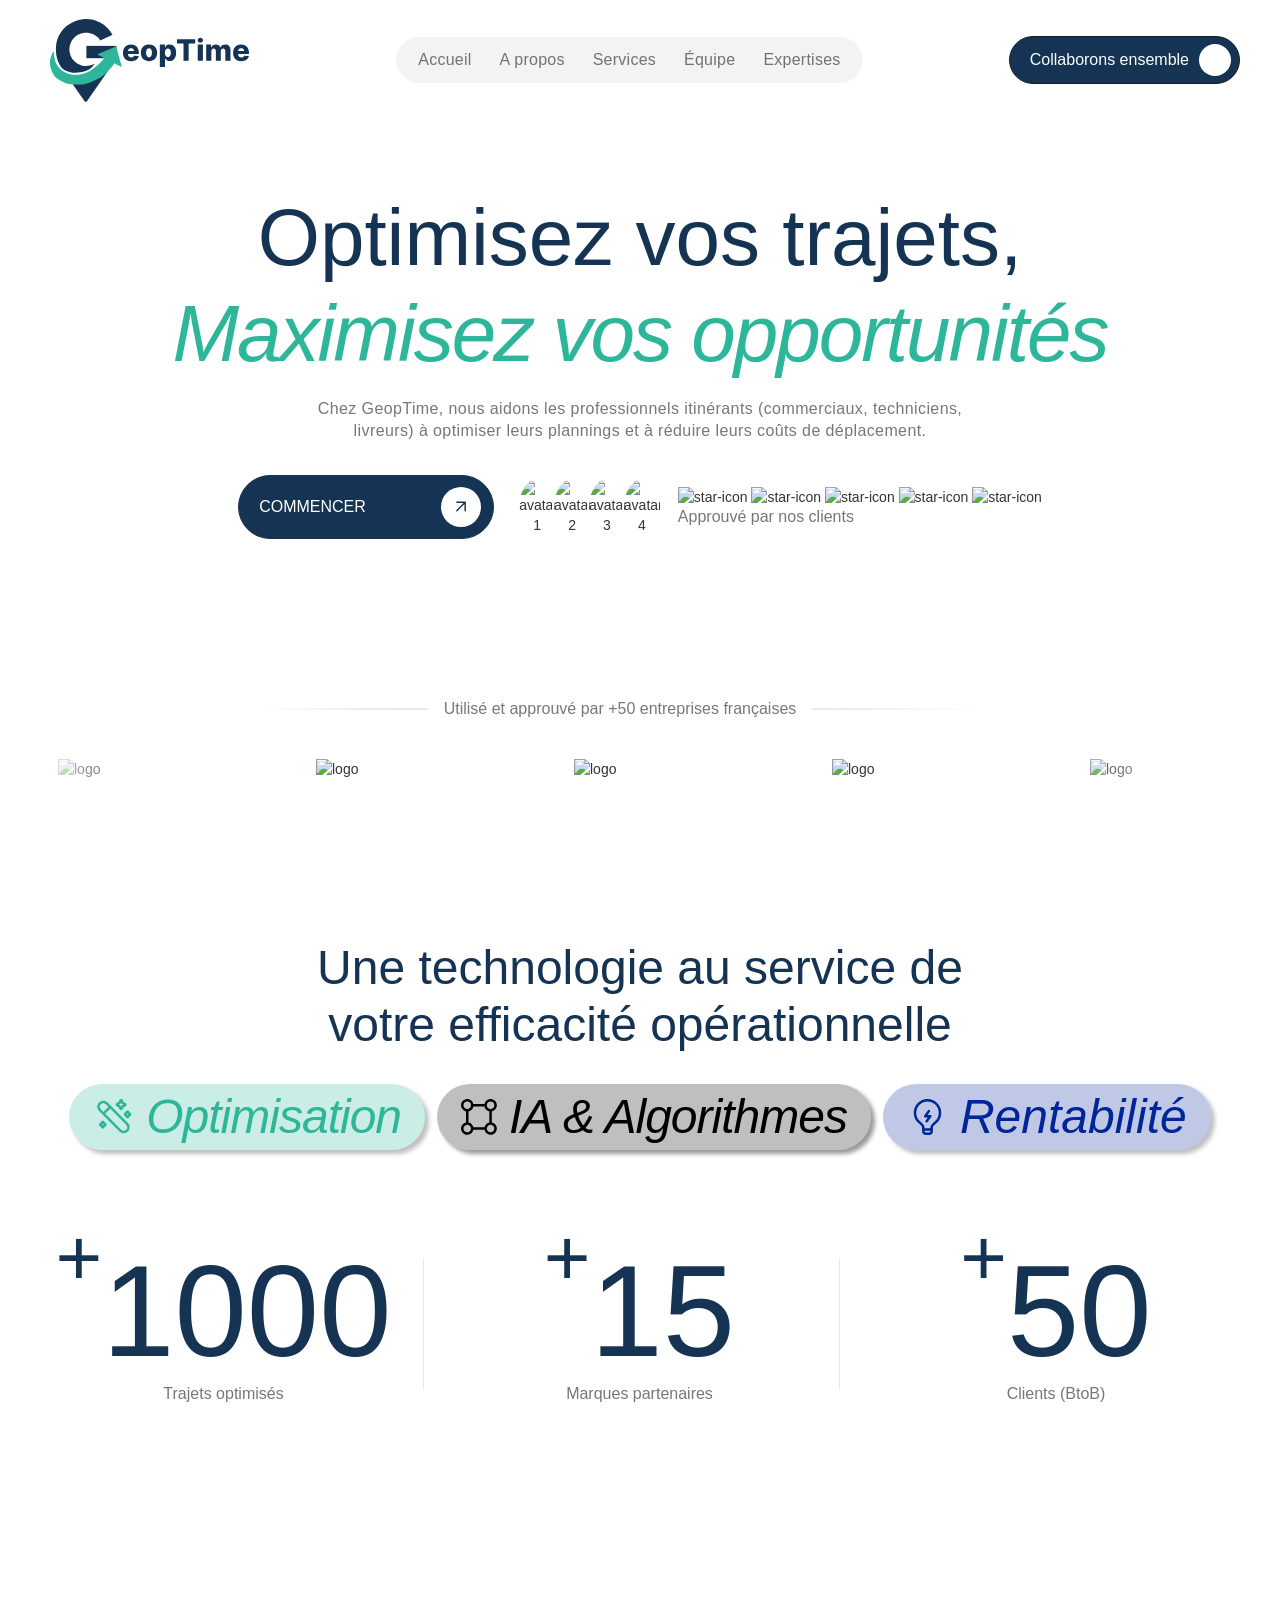
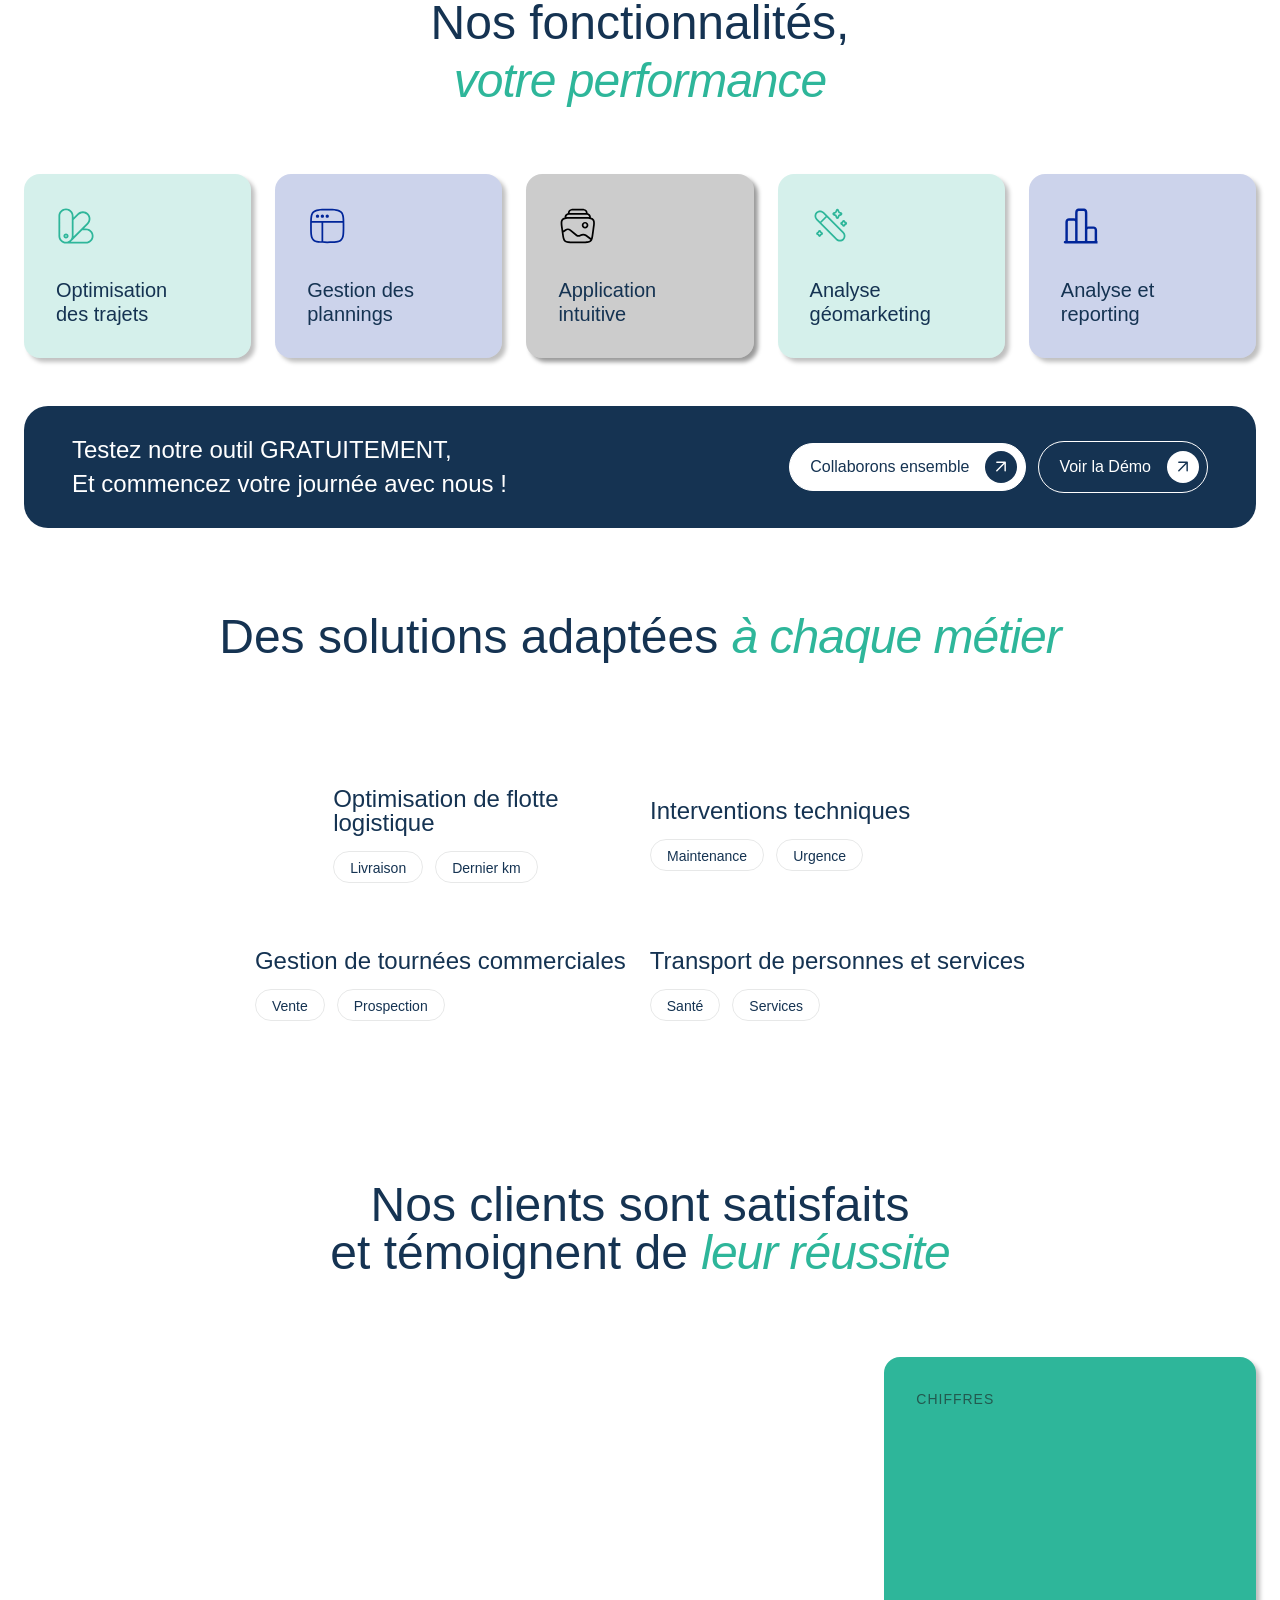
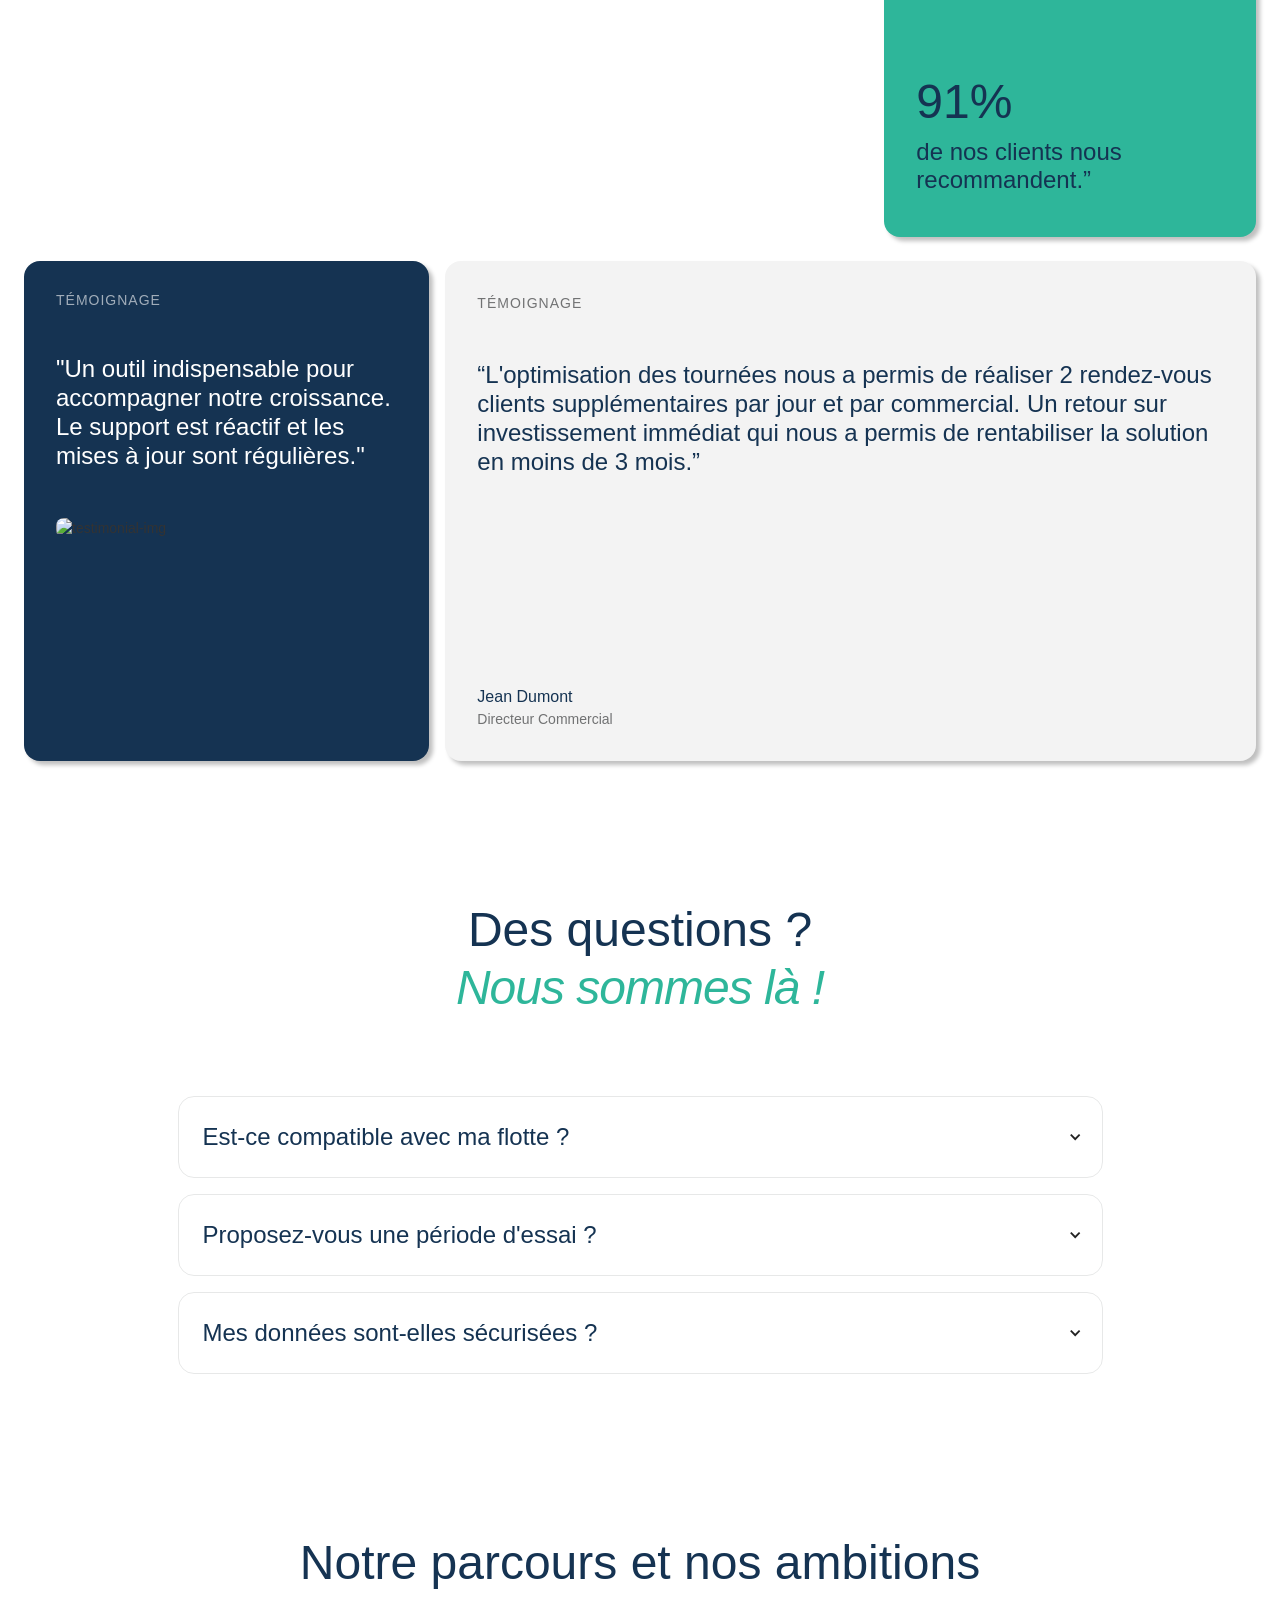
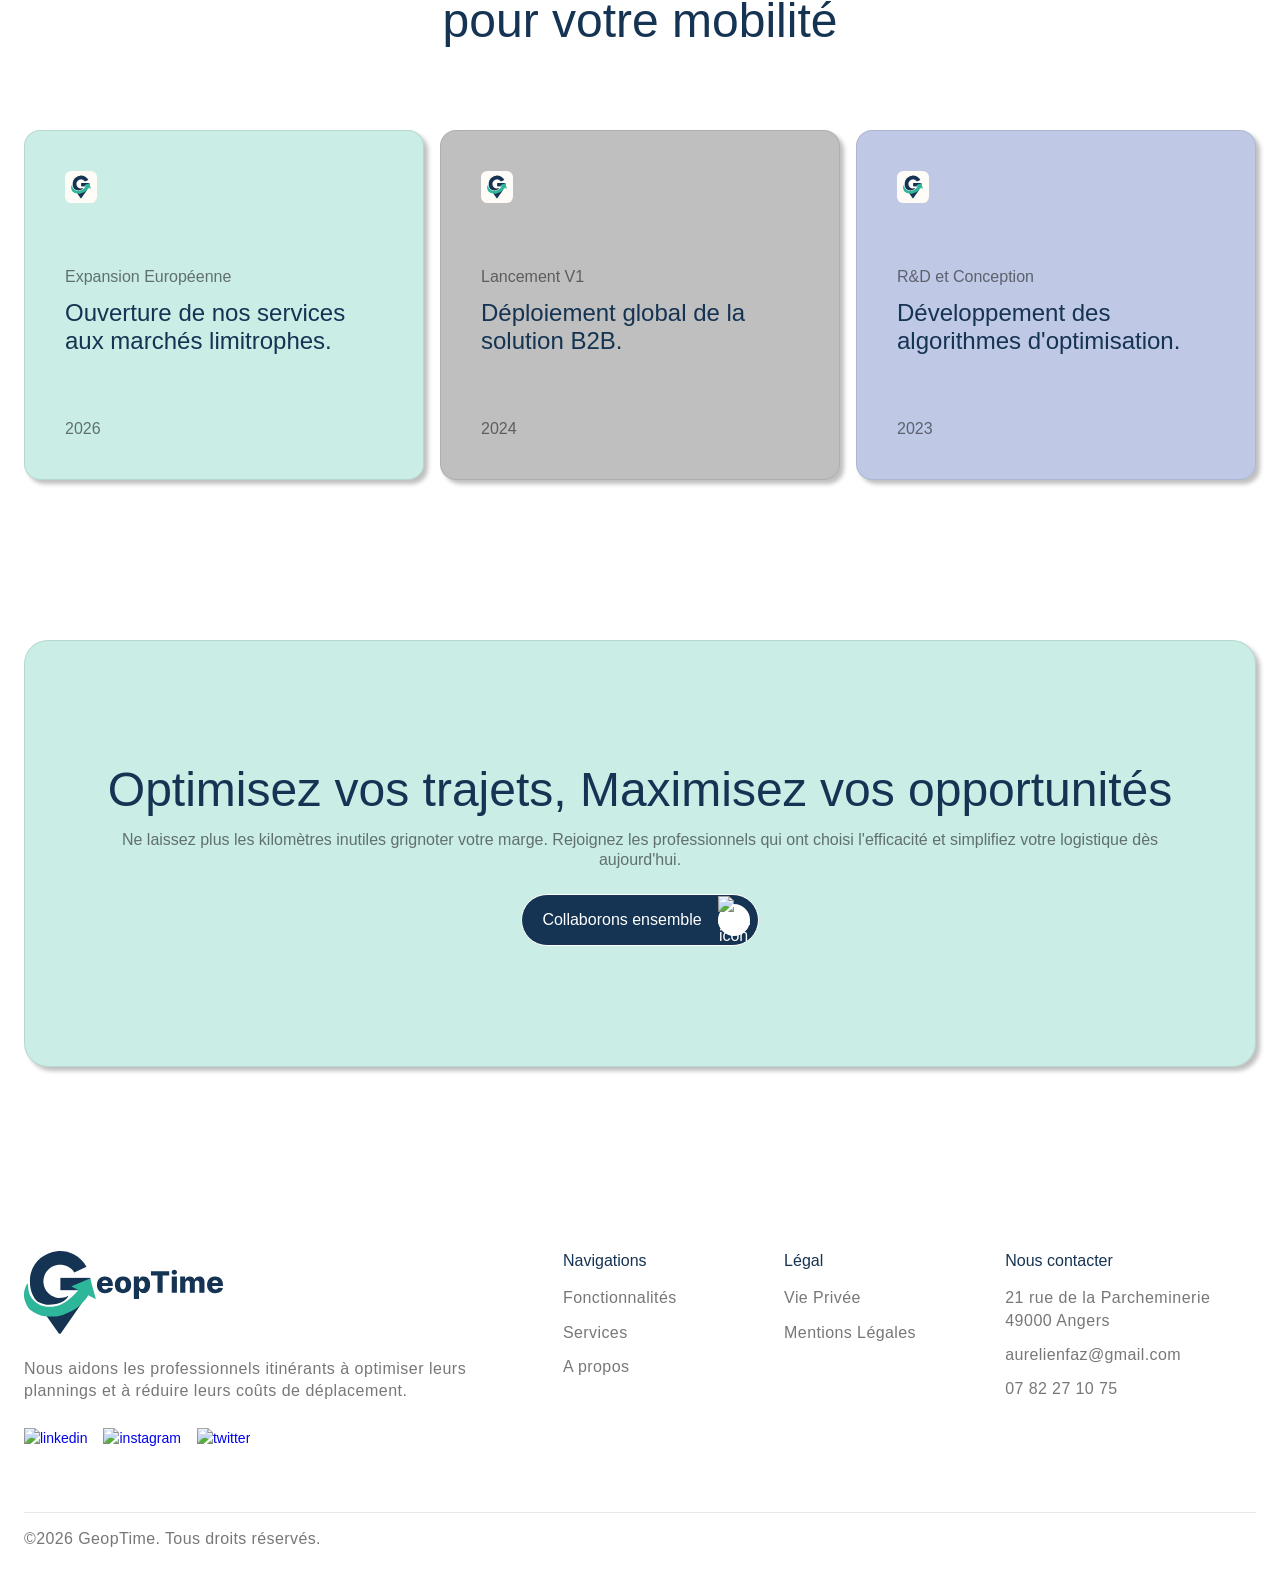
==== commit df86290f: "Update all text color to Secondary color (blue)" ====
--- a/index.html
+++ b/index.html
@@ -387,17 +387,6 @@
                         <div class="accordian-item w-dropdown">
                             <div class="accordion-toggle w-dropdown-toggle">
                                 <div class="accordian-icon w-icon-dropdown-toggle"></div>
-                                <div class="text-block-30">Combien de temps faut-il pour installer GeopTime ?</div>
-                            </div>
-                            <nav class="dropdown-list w-dropdown-list">
-                                <div class="text-block-34">
-                                    Le déploiement est immédiat. Notre solution est 100% en ligne (SaaS) et l'application mobile s'installe en quelques secondes sur les smartphones de vos équipes.
-                                </div>
-                            </nav>
-                        </div>
-                        <div class="accordian-item w-dropdown">
-                            <div class="accordion-toggle w-dropdown-toggle">
-                                <div class="accordian-icon w-icon-dropdown-toggle"></div>
                                 <div class="text-block-30">Est-ce compatible avec ma flotte ?</div>
                             </div>
                             <nav class="dropdown-list w-dropdown-list">
--- a/assets/style.css
+++ b/assets/style.css
@@ -191,6 +191,8 @@
 td, th {
   padding: 0;
 }
+
+span {color: var(--Primary);}
 
 @font-face {
   font-family: webflow-icons;
@@ -244,7 +246,7 @@
 }
 
 body {
-  color: #333;
+  color: var(--Secondary);
   background-color: #fff;
   min-height: 100%;
   margin: 0;
@@ -303,7 +305,7 @@
 }
 
 html[data-w-dynpage] [data-w-cloak] {
-  color: #0000 !important;
+  color: var(--Secondary) !important;
 }
 
 .w-code-block {
@@ -2249,7 +2251,7 @@
   grid-column-gap: 10px;
   grid-row-gap: 10px;
   border: 1px solid var(--black-100);
-  background-color: var(--black-100);
+  background-color: var(--Secondary);
   color: var(--White);
   font-size: var(--regular-medium);
   line-height: var(--medium-button-size);
@@ -2338,6 +2340,7 @@
 }
 
 .home-heading-h2 {
+  color: var(--Secondary);
   text-align: center;
   max-width: 425px;
   margin-top: 0;
@@ -2415,7 +2418,7 @@
   grid-row-gap: 16px;
   border: 1px solid var(--White);
   background-color: var(--White);
-  color: var(--black-100);
+  color: var(--Secondary);
   font-size: var(--regular-medium);
   line-height: var(--regular-medium);
   text-align: center;
@@ -2475,7 +2478,7 @@
 }
 
 .back-to-home-btn:hover {
-  color: var(--black-100);
+  color: var(--Secondary);
   border: 1px solid var(--black-100);
   background-color: var(--white-100);
 }
@@ -2511,7 +2514,7 @@
 }
 
 .our-work-heading {
-  color: var(--black-100);
+  color: var(--Secondary);
   text-align: center;
   margin-top: 0;
   margin-bottom: 0;
@@ -2534,6 +2537,7 @@
 }
 
 .heading-7 {
+  color: var(--Secondary);
   font-size: var(--heading-h5-desktop);
   line-height: var(--heading-h5-desktop);
   margin-top: 10px;
@@ -2555,7 +2559,7 @@
 
 .link-block-2 {
   border: 1px solid var(--black-10);
-  color: var(--black-100);
+  color: var(--Secondary);
   font-size: var(--regular-small);
   border-radius: 25px;
   height: 32px;
@@ -2597,7 +2601,7 @@
 }
 
 .creative-mind-heading {
-  color: var(--black-100);
+  color: var(--Secondary);
   font-size: 48px;
   line-height: var(--heading-h3-desktop);
   text-align: center;
@@ -2626,7 +2630,7 @@
 }
 
 .creative-block-title {
-  color: var(--black-100);
+  color: var(--Secondary);
   text-align: center;
   margin-top: 0;
   margin-bottom: 0;
@@ -2679,7 +2683,7 @@
 }
 
 .testimonial-heading-h2 {
-  color: var(--black-100);
+  color: var(--Secondary);
   font-size: 48px;
   line-height: var(--heading-h3-desktop);
   text-align: center;
@@ -2766,7 +2770,7 @@
 }
 
 .heading-12 {
-  color: var(--black-100);
+  color: var(--Secondary);
   font-size: var(--heading-h3-desktop);
   line-height: var(--heading-h2-desktop);
   margin-top: 0;
@@ -2775,7 +2779,7 @@
 }
 
 .heading-13 {
-  color: var(--black-100);
+  color: var(--Secondary);
   font-size: var(--heading-h5-desktop);
   font-weight: 500;
   line-height: 120%;
@@ -2847,7 +2851,7 @@
 }
 
 .heading-15 {
-  color: var(--black-100);
+  color: var(--Secondary);
   font-size: var(--heading-h5-desktop);
   margin-top: 24px;
   margin-bottom: 10px;
@@ -2856,7 +2860,7 @@
 }
 
 .heading-16 {
-  color: var(--black-100);
+  color: var(--Secondary);
   font-size: var(--regular-medium);
   line-height: var(--regular-medium);
   margin-top: 0;
@@ -2890,7 +2894,7 @@
 }
 
 .pricing-heading-h2 {
-  color: var(--black-100);
+  color: var(--Secondary);
   text-align: center;
   justify-content: center;
   align-items: center;
@@ -2932,7 +2936,7 @@
 .badge {
   grid-column-gap: 16px;
   grid-row-gap: 16px;
-  background-color: var(--black-100);
+  background-color: var(--Secondary);
   color: var(--white-100);
   font-size: var(--regular-medium);
   vertical-align: baseline;
@@ -2956,7 +2960,7 @@
 }
 
 .pricing {
-  color: var(--black-100);
+  color: var(--Secondary);
   font-size: var(--heading-h3-desktop);
   line-height: var(--heading-h3-desktop);
   margin-top: auto;
@@ -2986,7 +2990,7 @@
 }
 
 .feature-txt {
-  color: var(--black-100);
+  color: var(--Secondary);
   font-size: var(--regular-medium);
   margin-bottom: 16px;
   padding-left: 0;
@@ -3082,7 +3086,7 @@
 }
 
 .text-block-28 {
-  color: var(--black-100);
+  color: var(--Secondary);
   font-size: var(--regular-medium);
 }
 
@@ -3126,7 +3130,7 @@
 }
 
 .heading-20 {
-  color: var(--black-100);
+  color: var(--Secondary);
   text-align: center;
   justify-content: center;
   align-items: center;
@@ -3174,7 +3178,7 @@
 }
 
 .text-block-30 {
-  color: var(--black-100);
+  color: var(--Secondary);
   text-overflow: ellipsis;
   white-space: normal;
   overflow-wrap: normal;
@@ -3212,7 +3216,7 @@
 }
 
 .achevement-heading-h2 {
-  color: var(--black-100);
+  color: var(--Secondary);
   text-align: center;
   flex-flow: column;
   justify-content: center;
@@ -3251,7 +3255,7 @@
 }
 
 .heading-24 {
-  color: var(--black-100);
+  color: var(--Secondary);
   font-size: var(--heading-h5-desktop);
   margin-top: 12px;
   margin-bottom: 0;
@@ -3288,6 +3292,7 @@
 }
 
 .c2a-title {
+  color: var(--Secondary);
   margin-top: 0;
   margin-bottom: 12px;
   font-size: 48px;
@@ -3349,14 +3354,14 @@
 }
 
 .title {
-  color: var(--black-100);
+  color: var(--Secondary);
   font-size: var(--regular-medium);
   margin-bottom: 16px;
   font-weight: 500;
 }
 
 .list-item-9 {
-  color: var(--black-100);
+  color: var(--Secondary);
   font-size: var(--regular-medium);
   min-height: 22px;
   line-height: 140%;
@@ -3399,6 +3404,7 @@
 }
 
 .heading-25 {
+  color: var(--Secondary);
   font-size: var(--heading-h6-desktop);
   max-width: 115px;
   margin-top: 0;
@@ -3483,7 +3489,7 @@
 }
 
 .nav-link-4:hover {
-  color: var(--black-100);
+  color: var(--Secondary);
   background-color: #fff;
   border-radius: 999px;
 }
@@ -3496,7 +3502,7 @@
 }
 
 .nav-link-4.w--current {
-  color: var(--black-100);
+  color: var(--Secondary);
   background-color: #fff;
   border-radius: 999px;
   padding: 8px 11px;
@@ -3626,7 +3632,7 @@
 
 .hero-heading-h1 {
   font-family: var(--inter);
-  color: var(--black-100);
+  color: var(--Secondary);
   max-width: 1000px;
   margin-top: 0;
   margin-bottom: 0;
@@ -3692,7 +3698,7 @@
 }
 
 .crafting-heading {
-  color: var(--black-100);
+  color: var(--Secondary);
   text-align: center;
   margin-top: 0;
   margin-bottom: 20px;
@@ -3790,7 +3796,7 @@
 }
 
 .count {
-  color: var(--black-100);
+  color: var(--Secondary);
   font-size: var(--header-h1-desktop);
   justify-content: center;
   align-items: flex-start;
@@ -3855,7 +3861,7 @@
 }
 
 .plus {
-  color: var(--black-100);
+  color: var(--Secondary);
   margin-bottom: 0;
   font-size: 80px;
   line-height: 30%;
@@ -4150,7 +4156,7 @@
 }
 
 .styleguide-section {
-  color: var(--black-100);
+  color: var(--Secondary);
   padding-top: 190px;
   padding-bottom: 60px;
   font-weight: 600;
@@ -4240,7 +4246,7 @@
 }
 
 .text-regular {
-  color: var(--black-100);
+  color: var(--Secondary);
   margin-bottom: 0;
   font-size: 16px;
   font-weight: 400;
@@ -4455,7 +4461,7 @@
 }
 
 .paragraph-21 {
-  color: var(--black-100);
+  color: var(--Secondary);
   font-size: var(--regular-medium);
   margin-bottom: 0;
   font-weight: 500;
@@ -4501,7 +4507,7 @@
 .contact-submit-btn {
   grid-column-gap: 14px;
   grid-row-gap: 14px;
-  background-color: var(--black-100);
+  background-color: var(--Secondary);
   cursor: pointer;
   border: 1px solid #0000001a;
   border-radius: 999px;
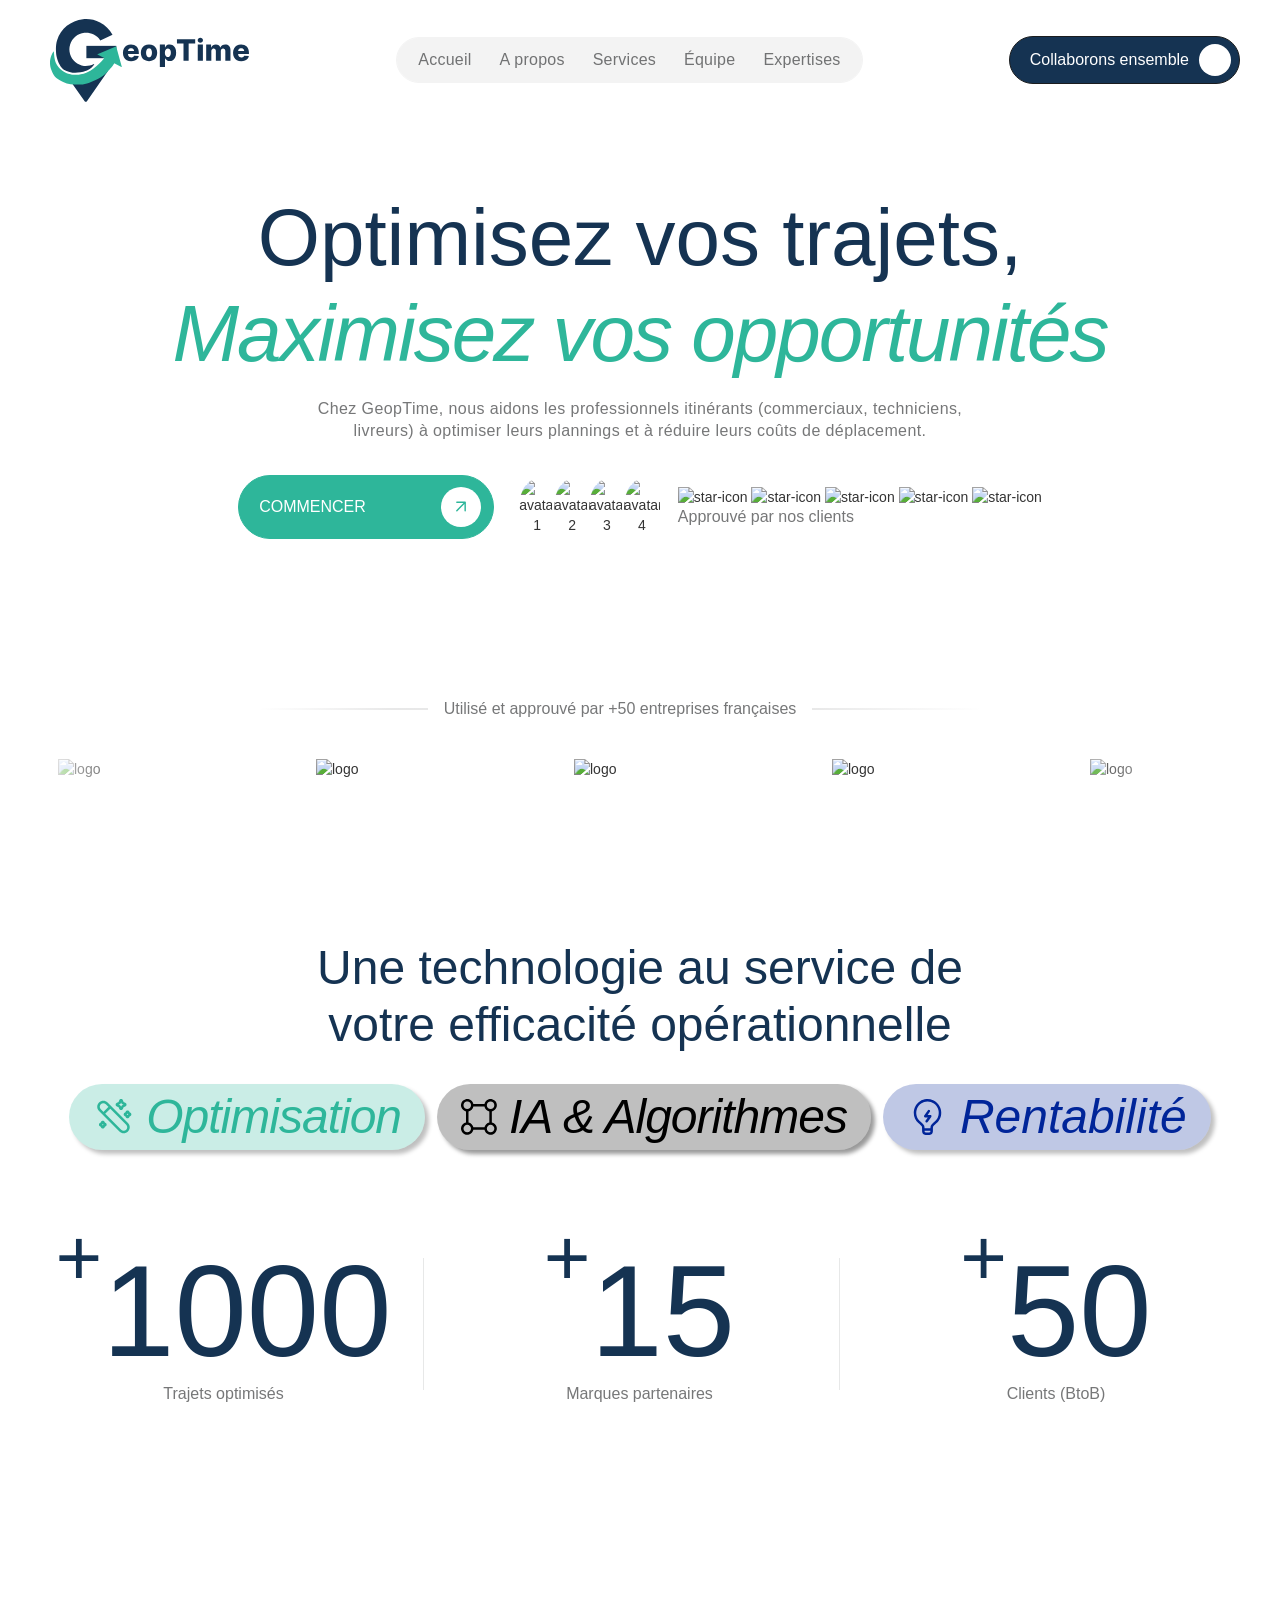
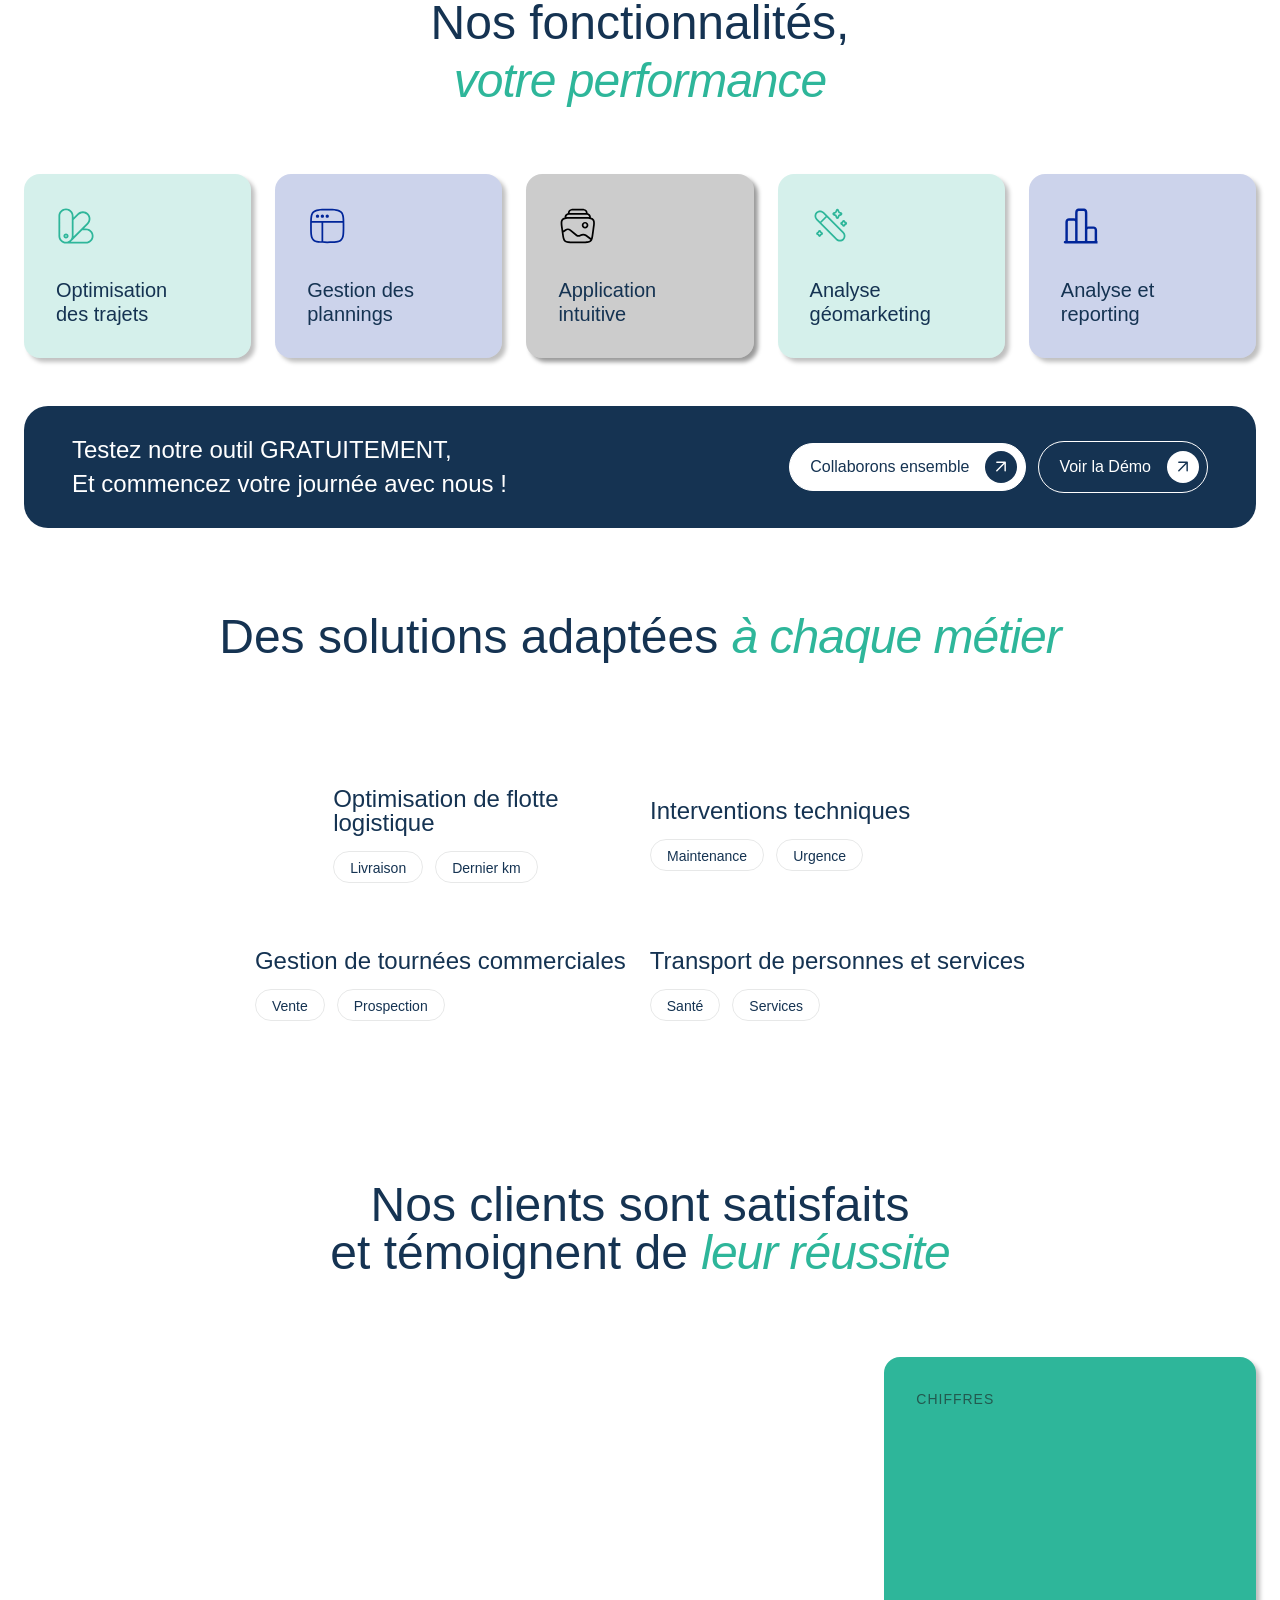
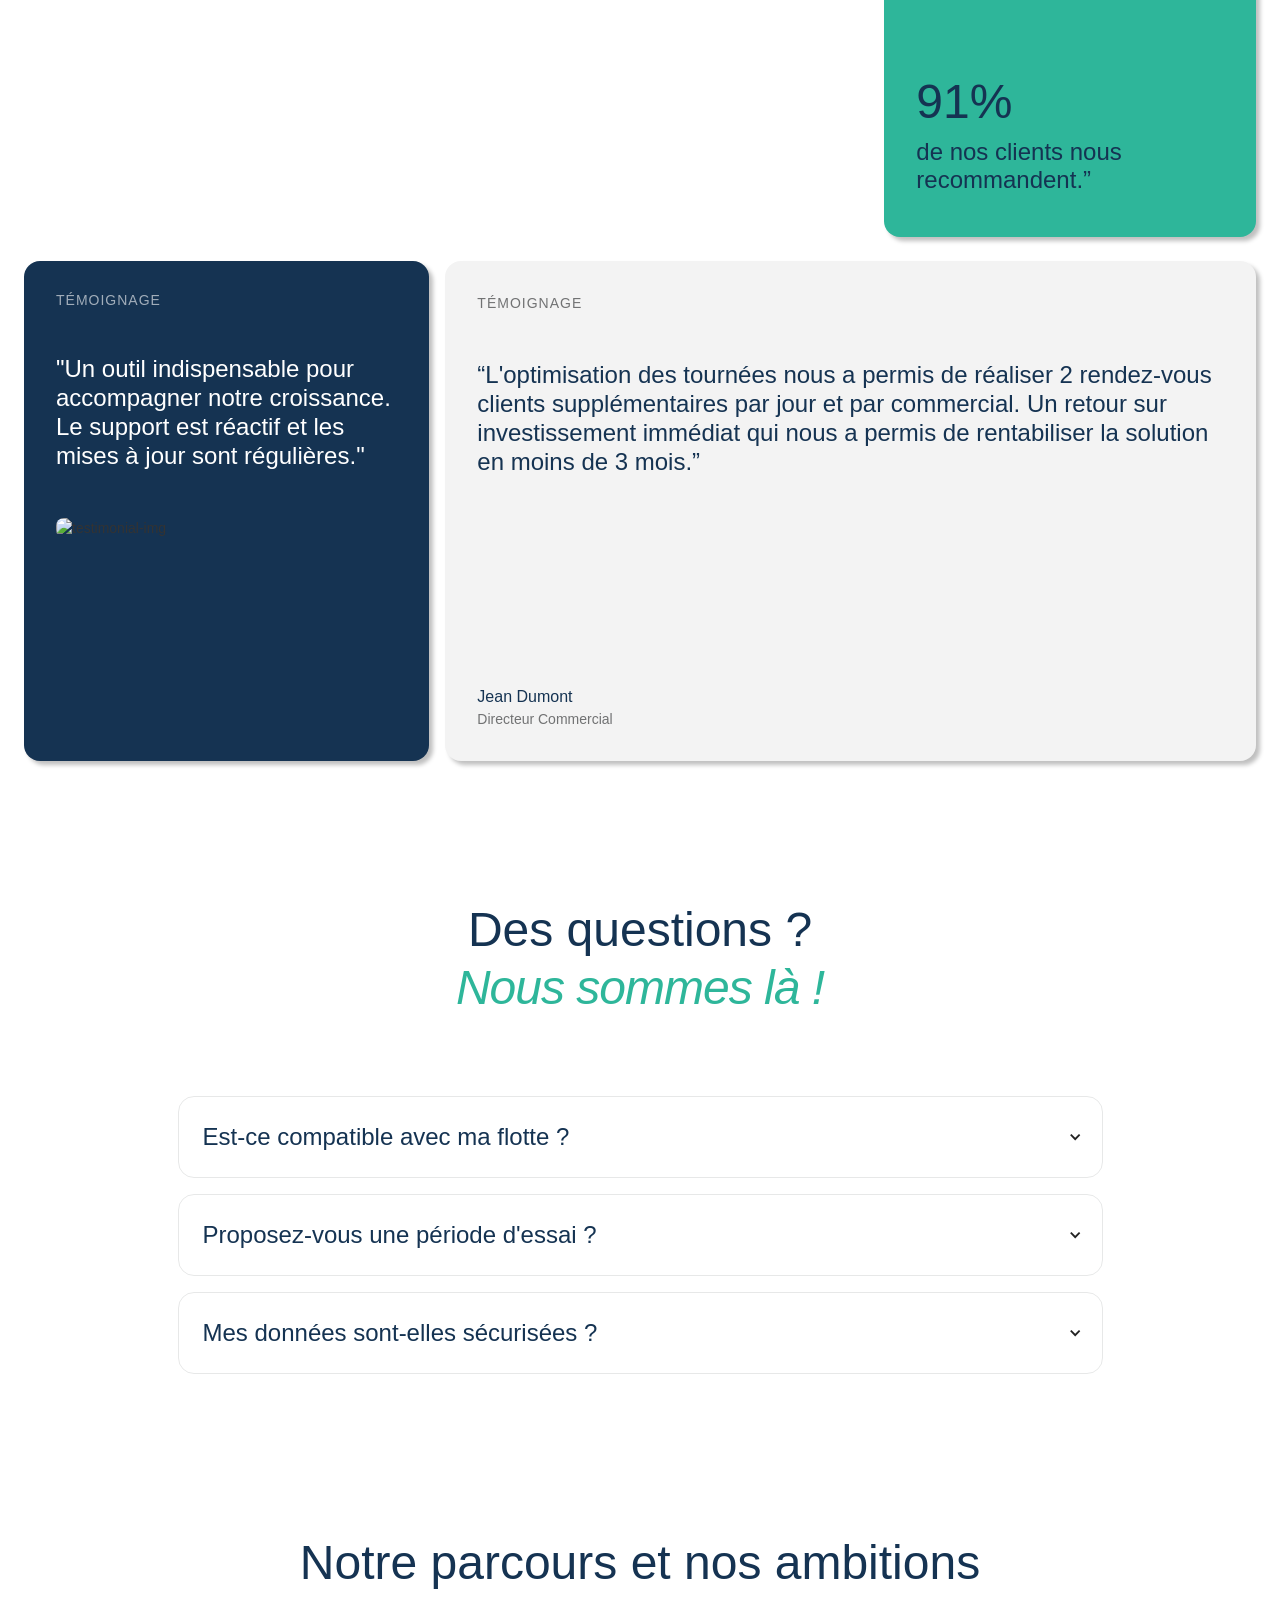
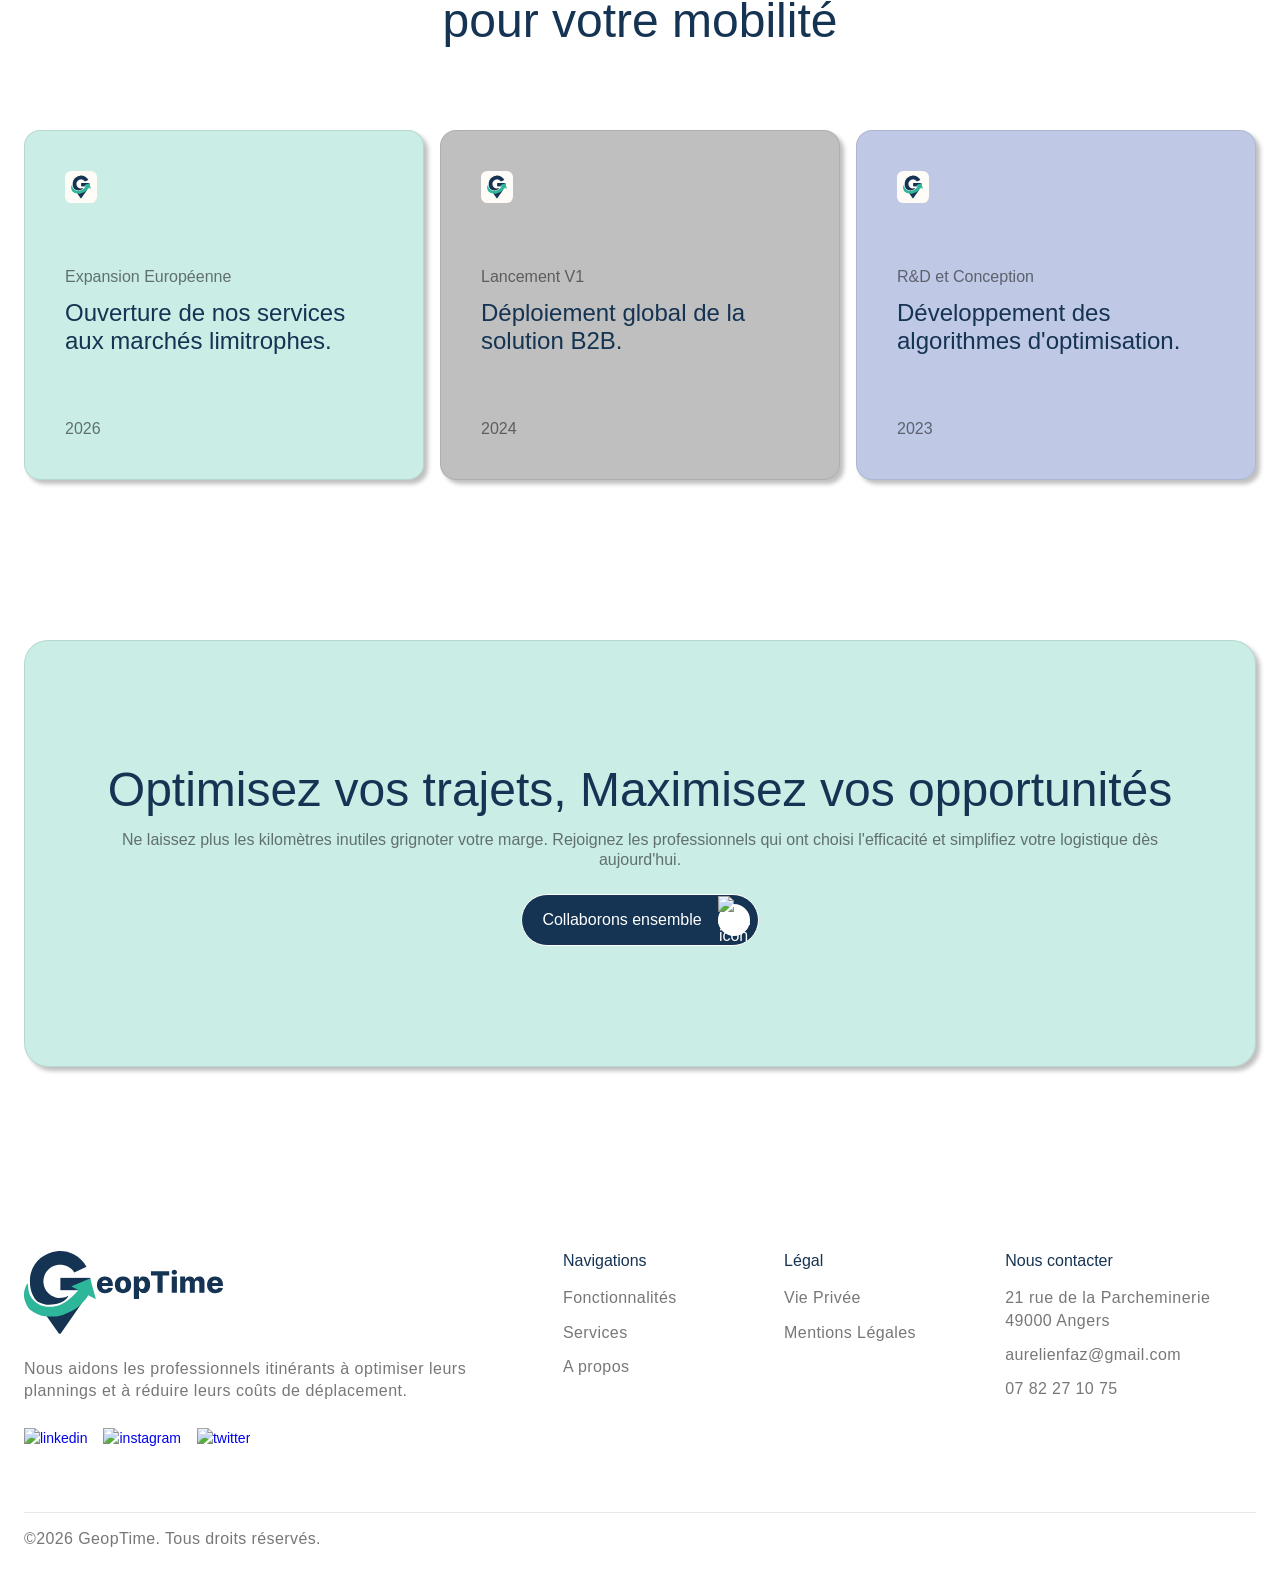
==== commit 007988ba: "change main btn colors" ====
--- a/index.html
+++ b/index.html
@@ -81,7 +81,7 @@
                             <a href="/contact" class="button w-inline-block">
                                 <div class="text-block-6">Commencer</div>
                                 <div class="arrow-div">
-                                    <img src="assets/img/blue-arrow.svg" loading="lazy" alt="arrow-top" class="arrow-img"/>
+                                    <img src="assets/img/green-arrow.svg" loading="lazy" alt="arrow-top" class="arrow-img"/>
                                 </div>
                             </a>
                         </div>
--- a/assets/style.css
+++ b/assets/style.css
@@ -5657,3 +5657,11 @@
   }
 }
 
+.button.w-inline-block {
+  background-color: var(--Primary);
+  border-color: var(--Primary);
+}
+.button.w-inline-block:hover {
+  background-color: var(--Secondary);
+  border-color: var(--Secondary);
+}
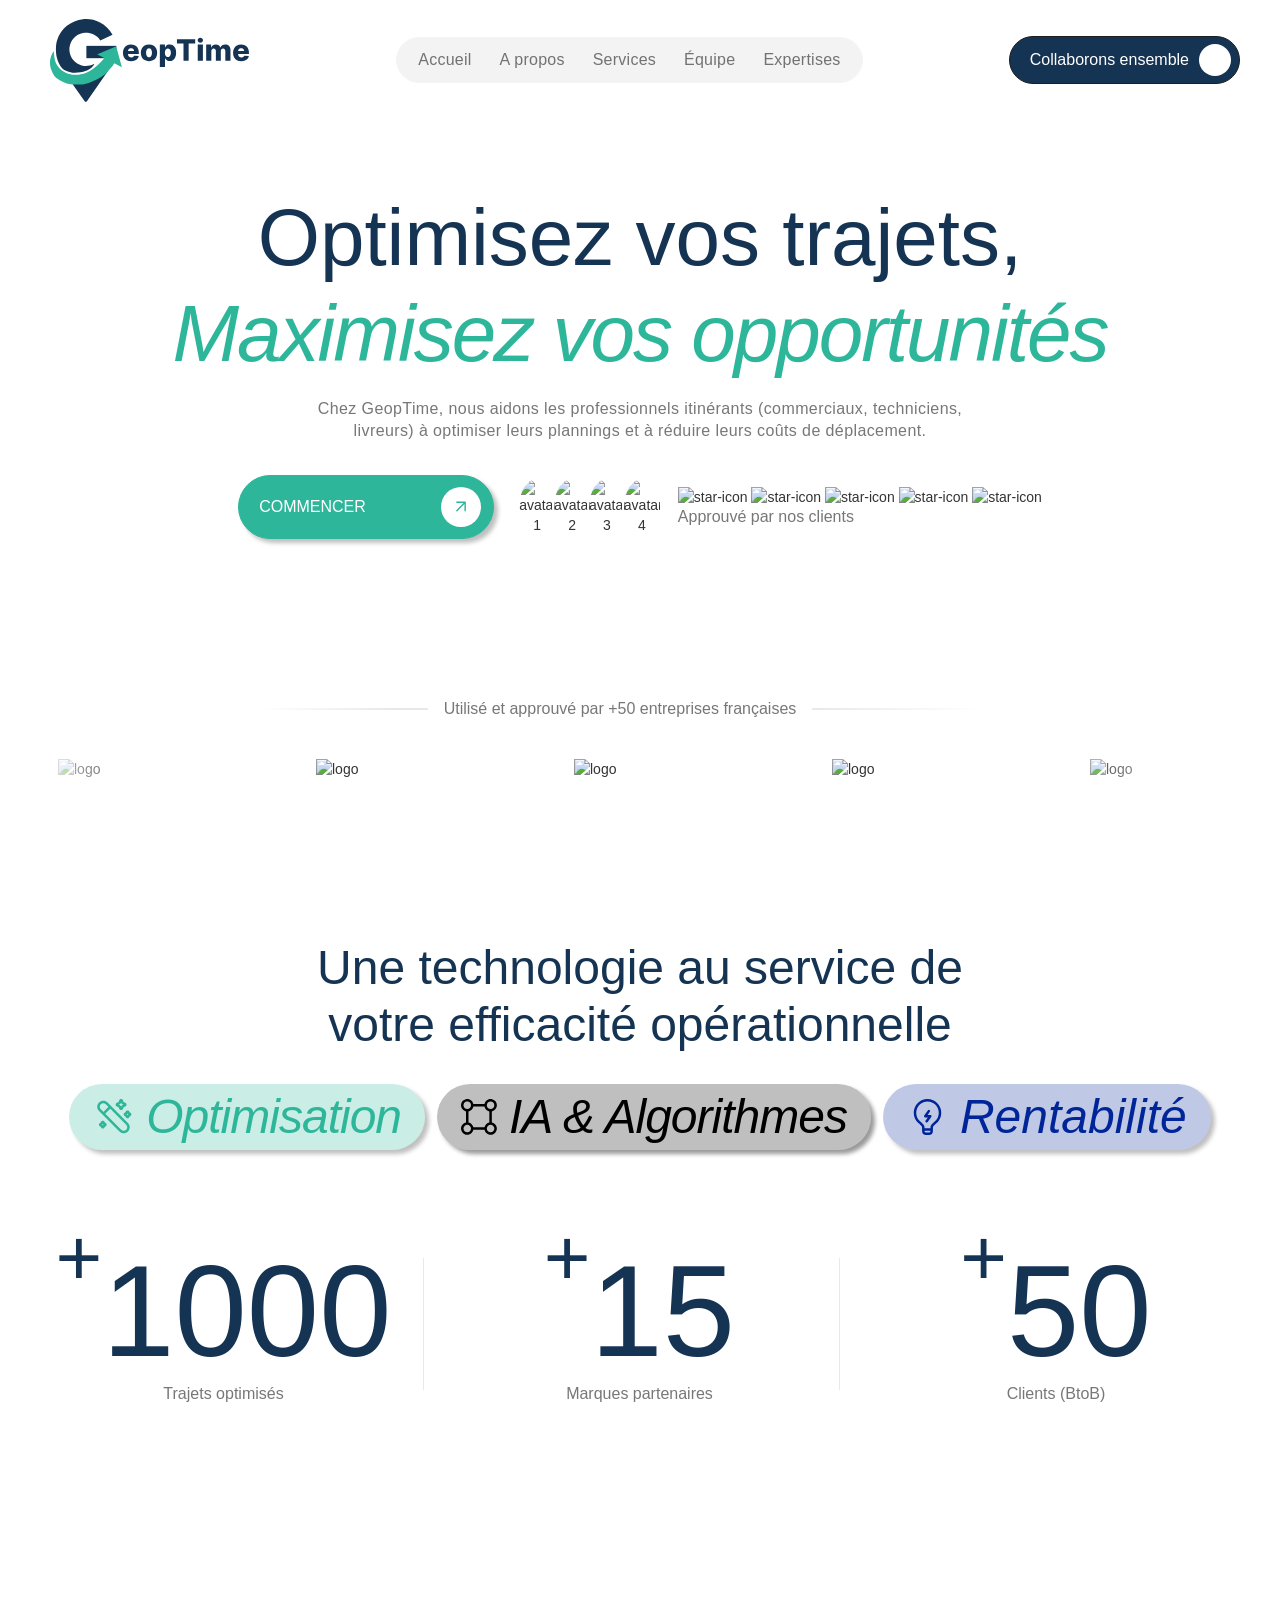
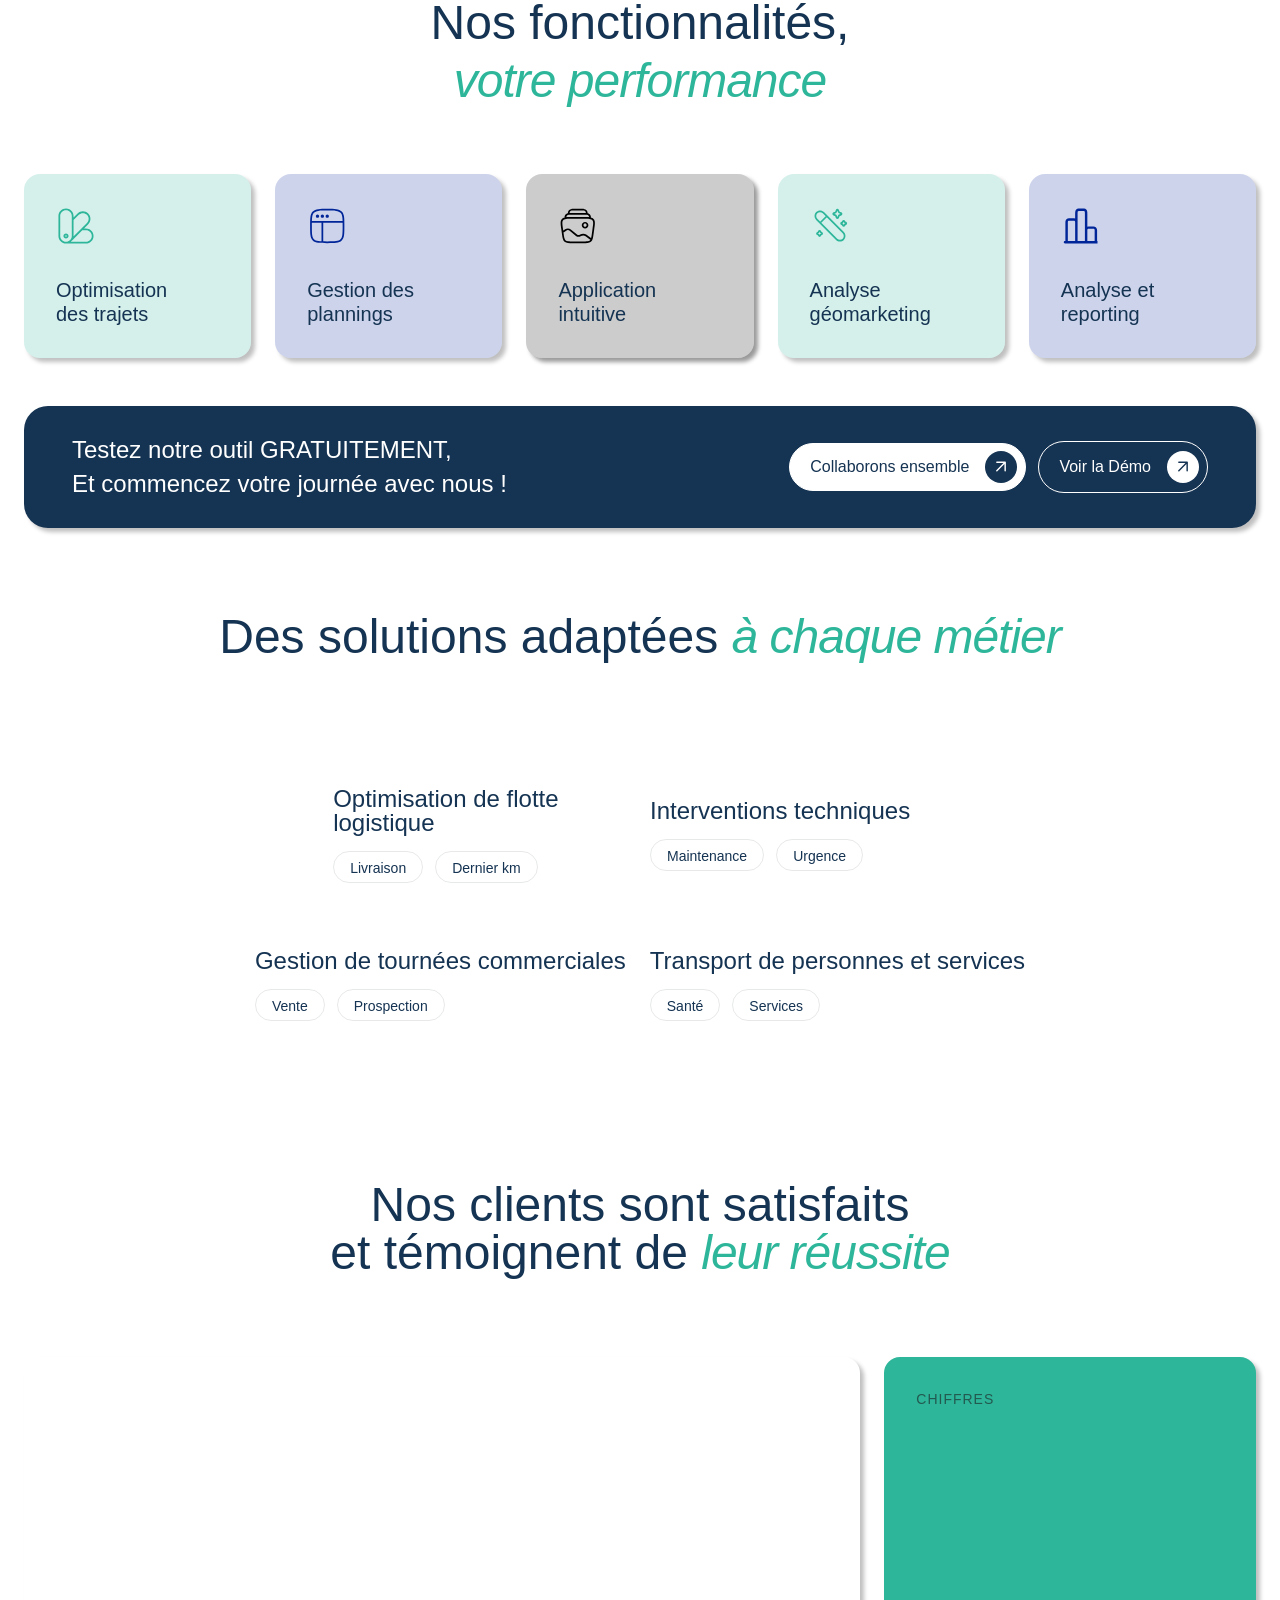
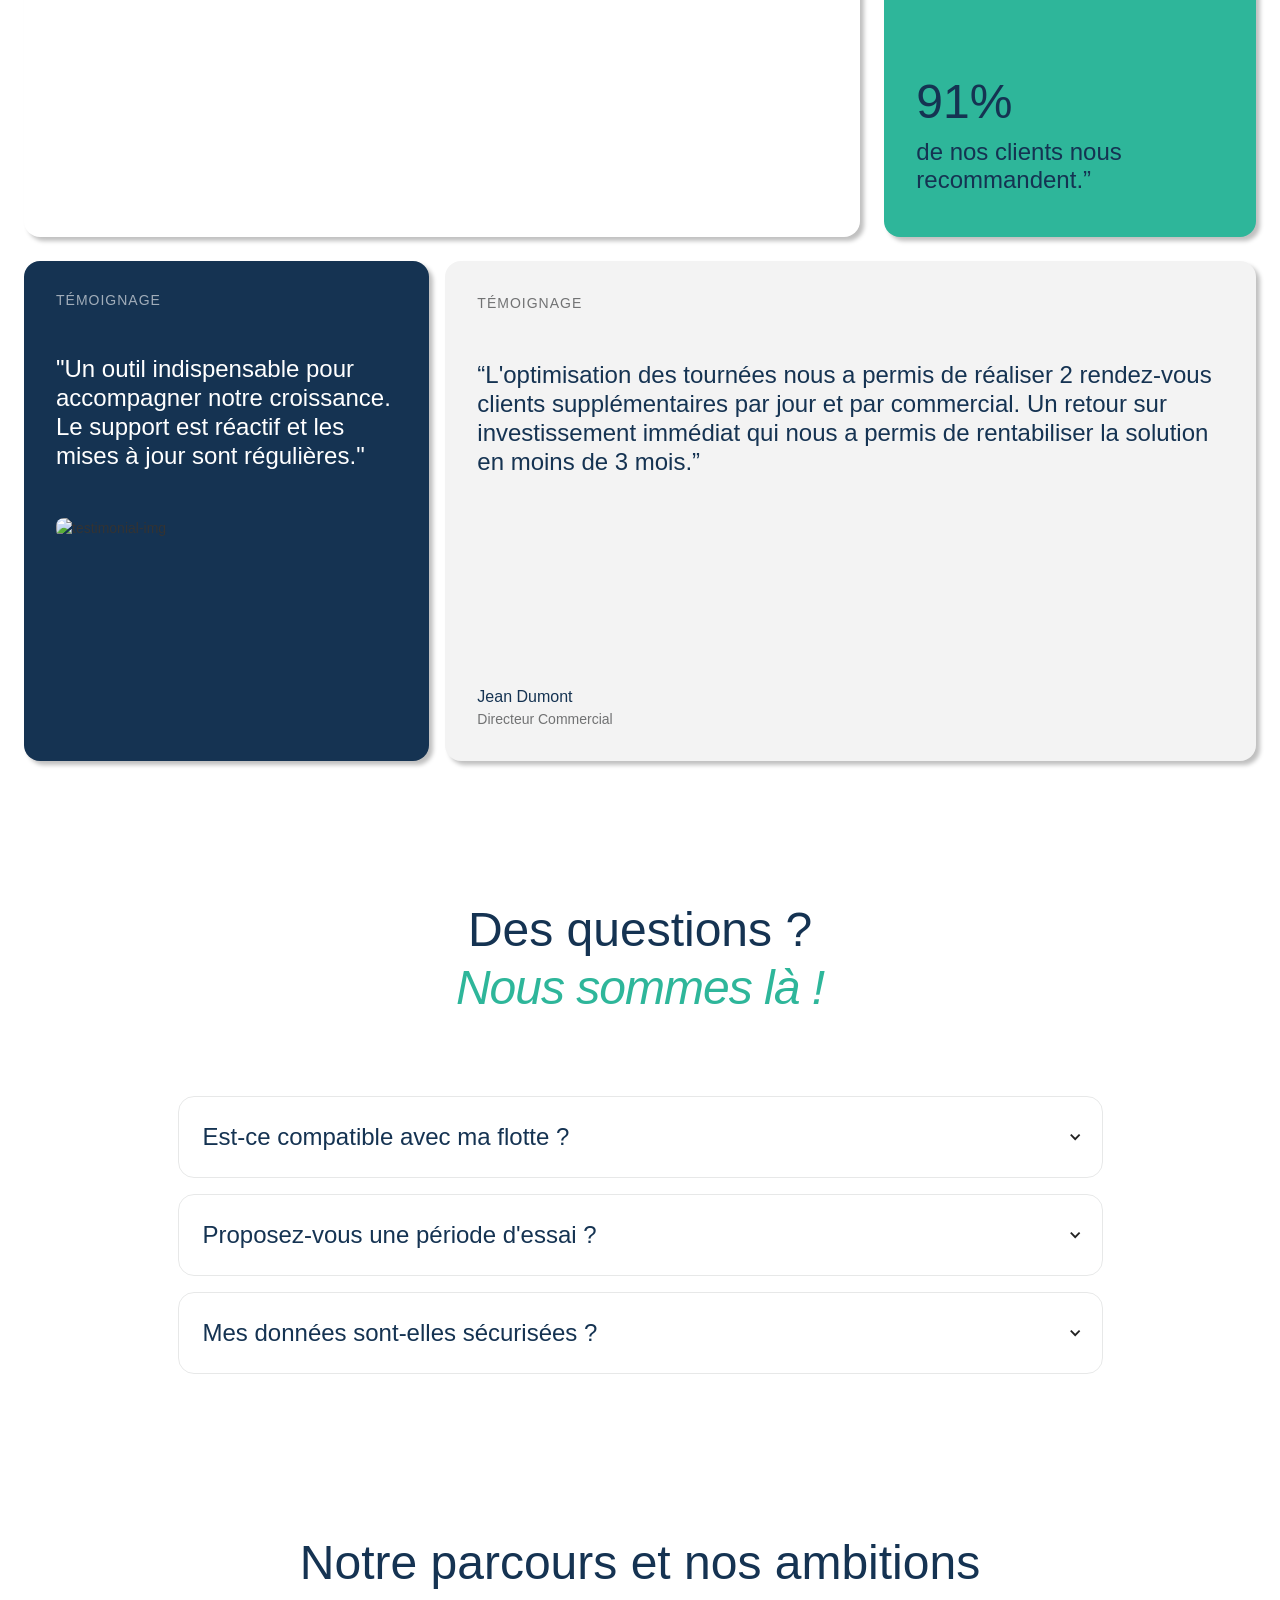
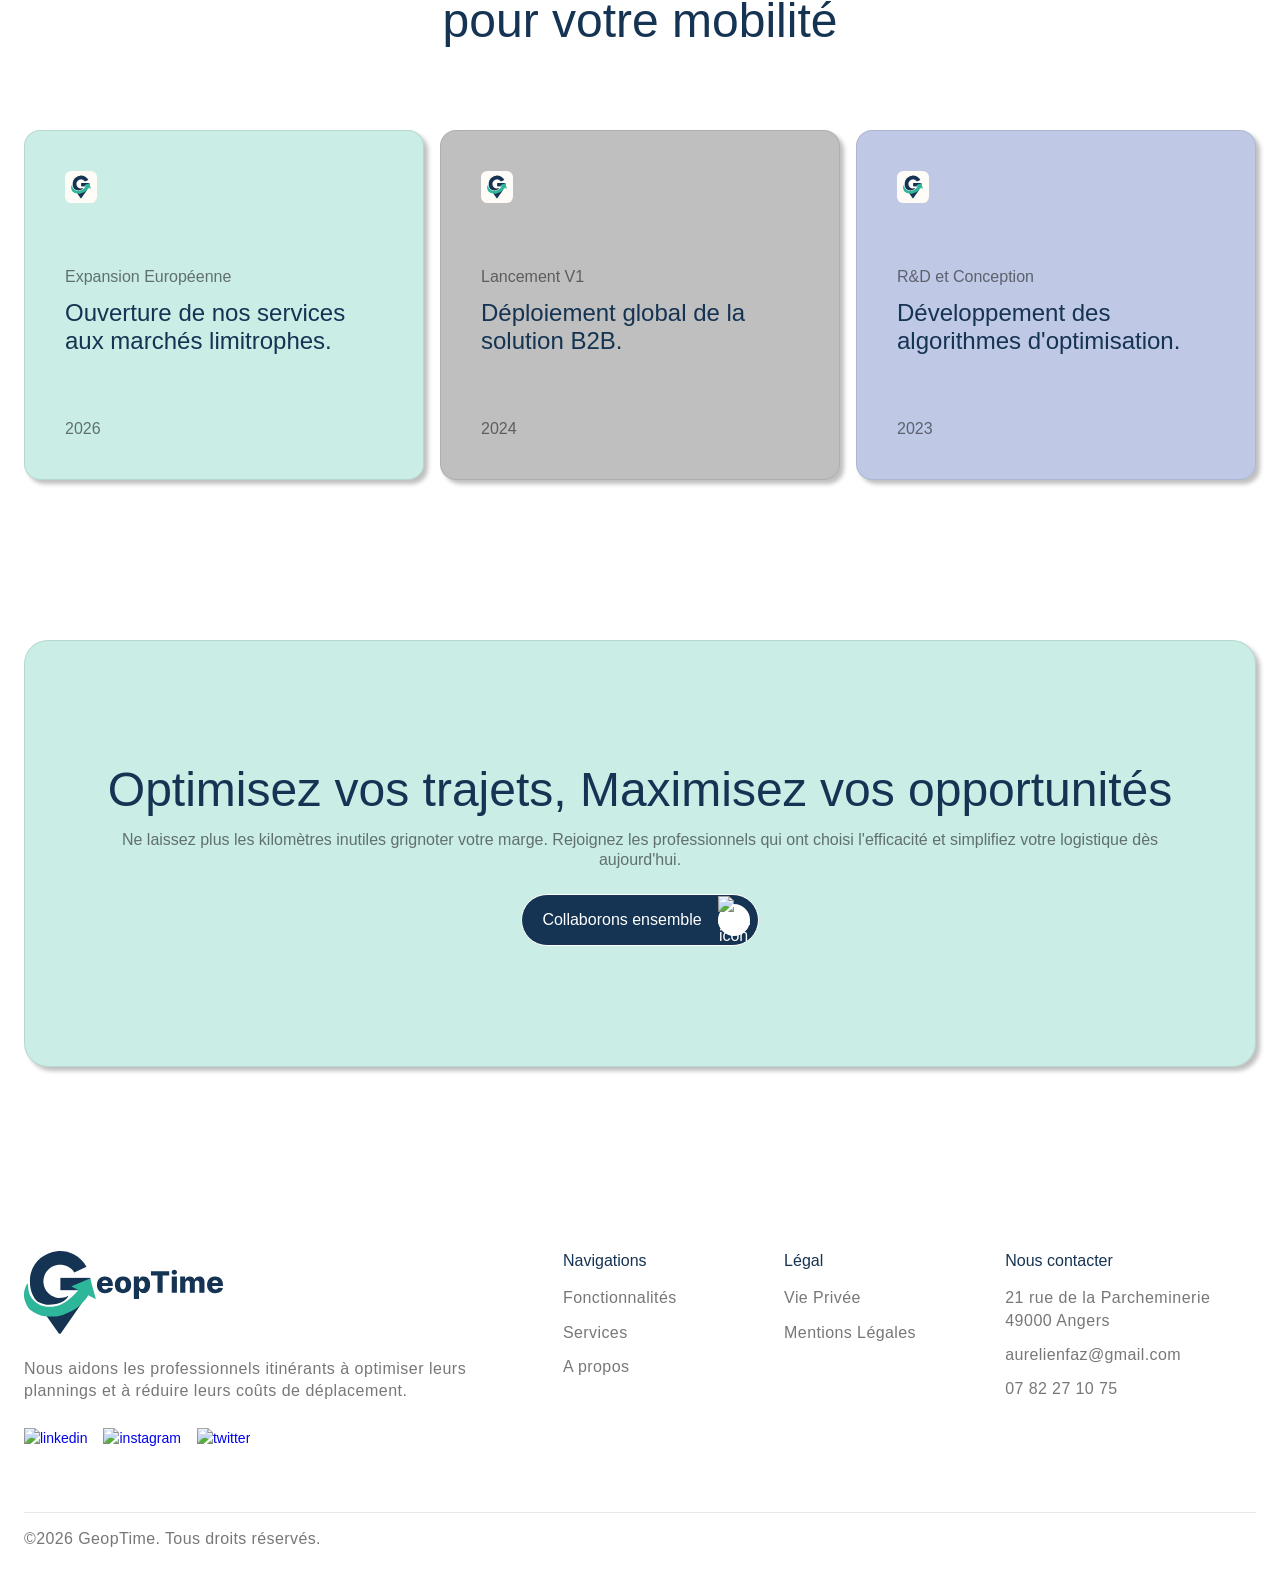
==== commit 4f1885cc: "remove mesh gradient unliked" ====
--- a/index.html
+++ b/index.html
@@ -17,7 +17,6 @@
     </head>     
     <body class="body">
         <div class="main">
-            <div class="gradient-background"></div>
             <div class="div-block-47">
                 <div class="navbar-logo-left">
                     <div role="banner" class="navbar-logo-left-container shadow-three w-nav">
--- a/assets/style.css
+++ b/assets/style.css
@@ -2384,6 +2384,7 @@
   border-radius: 24px;
   margin-top: 48px;
   padding: 32px 48px;
+  box-shadow: 4px 4px 4px rgba(0, 0, 0, 0.25);
 }
 
 .title-1 {
@@ -2525,6 +2526,7 @@
 
 .avatar {
   border-radius: 16px;
+  box-shadow: 4px 4px 4px rgba(0, 0, 0, 0.25);
 }
 
 .small-card {
@@ -2710,6 +2712,7 @@
   min-height: 480px;
   padding: 32px;
   display: flex;
+  box-shadow: 4px 4px 4px rgba(0, 0, 0, 0.25);
 }
 
 .text-block-15 {
@@ -3526,22 +3529,6 @@
   display: flex;
 }
 
-.gradient-background {
-  overflow-wrap: normal;
-  -webkit-text-fill-color: inherit;
-  mix-blend-mode: normal;
-  background-image: url("https://cdn.prod.website-files.com/67a5fb8bc33c7f25ab4e52d9/68e4efa959606e9a7d41cc67_background-gradient.webp");
-  background-position: 50% 100%;
-  background-repeat: repeat;
-  background-size: cover;
-  background-attachment: scroll;
-  background-clip: border-box;
-  width: 100%;
-  height: 70vh;
-  position: absolute;
-  inset: 0% auto auto 0%;
-}
-
 .main {
   position: relative;
 }
@@ -5660,6 +5647,7 @@
 .button.w-inline-block {
   background-color: var(--Primary);
   border-color: var(--Primary);
+  box-shadow: 4px 4px 4px rgba(0, 0, 0, 0.25);
 }
 .button.w-inline-block:hover {
   background-color: var(--Secondary);
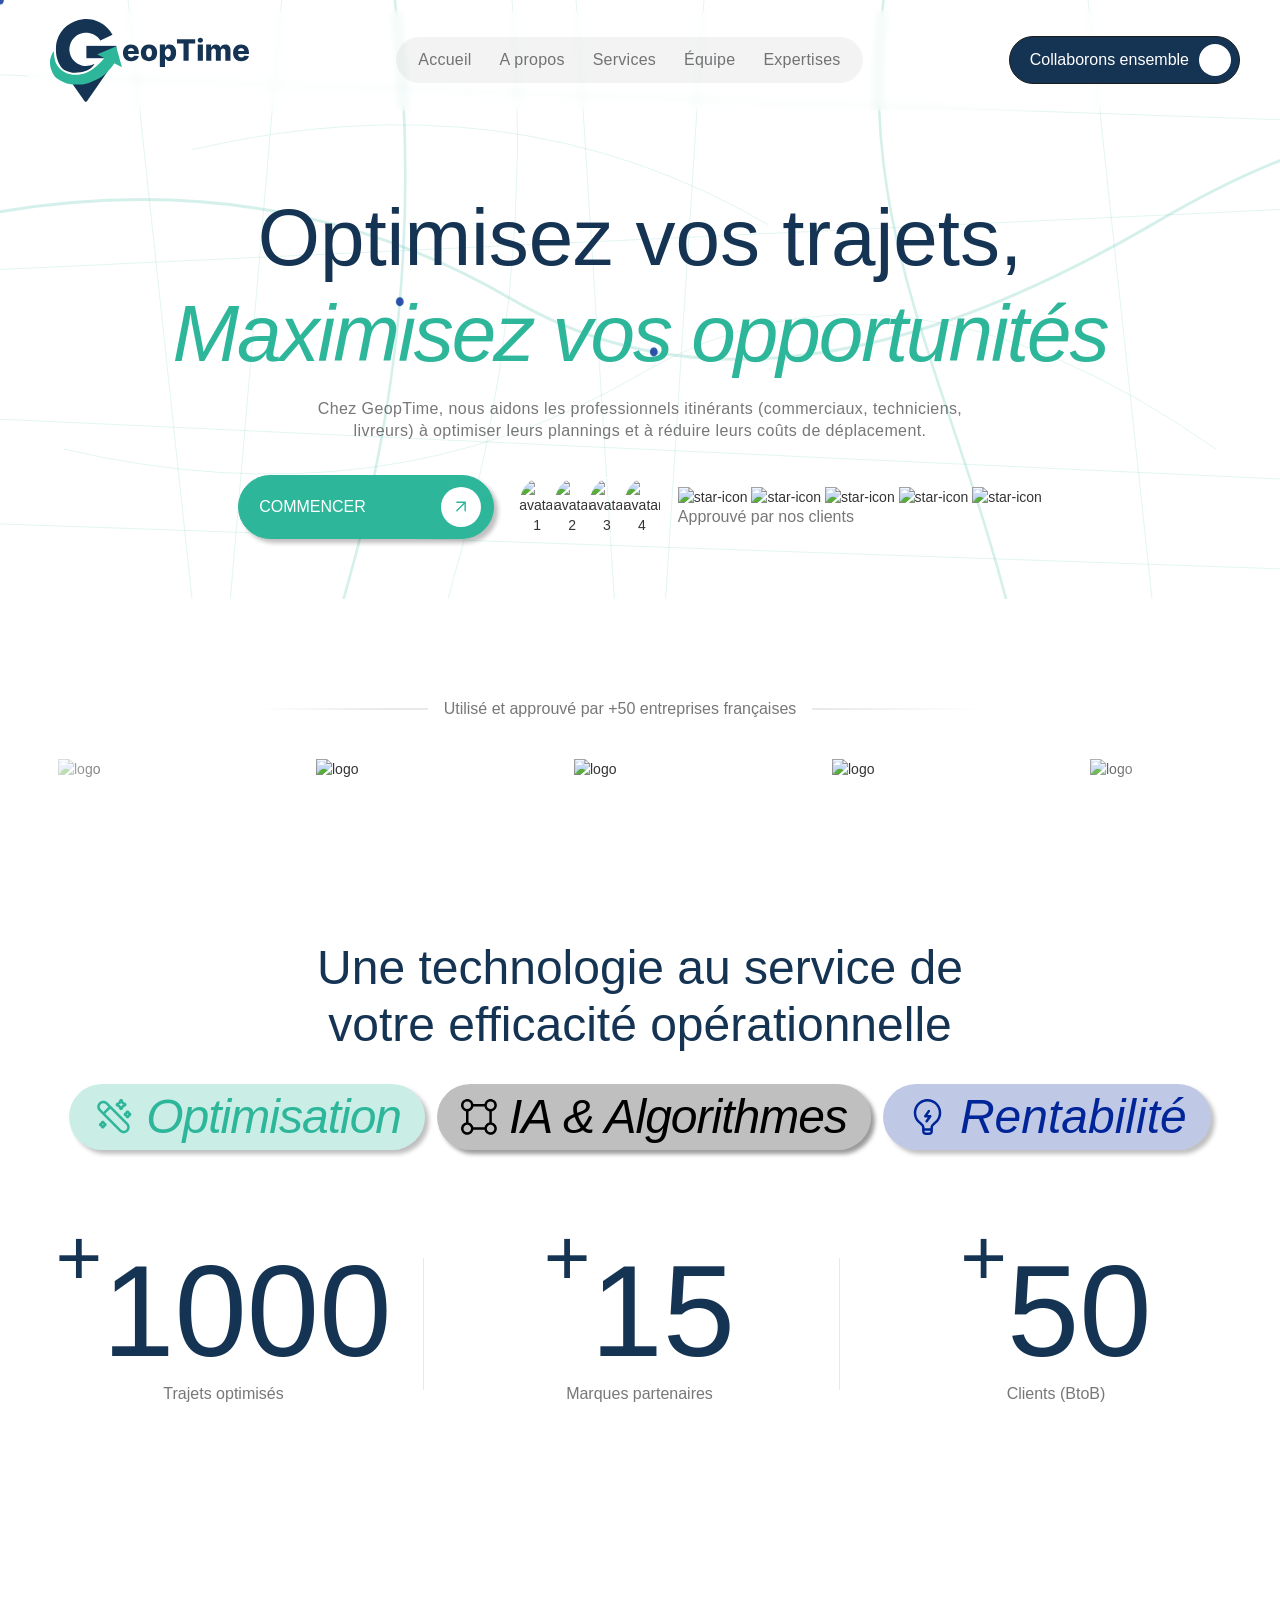
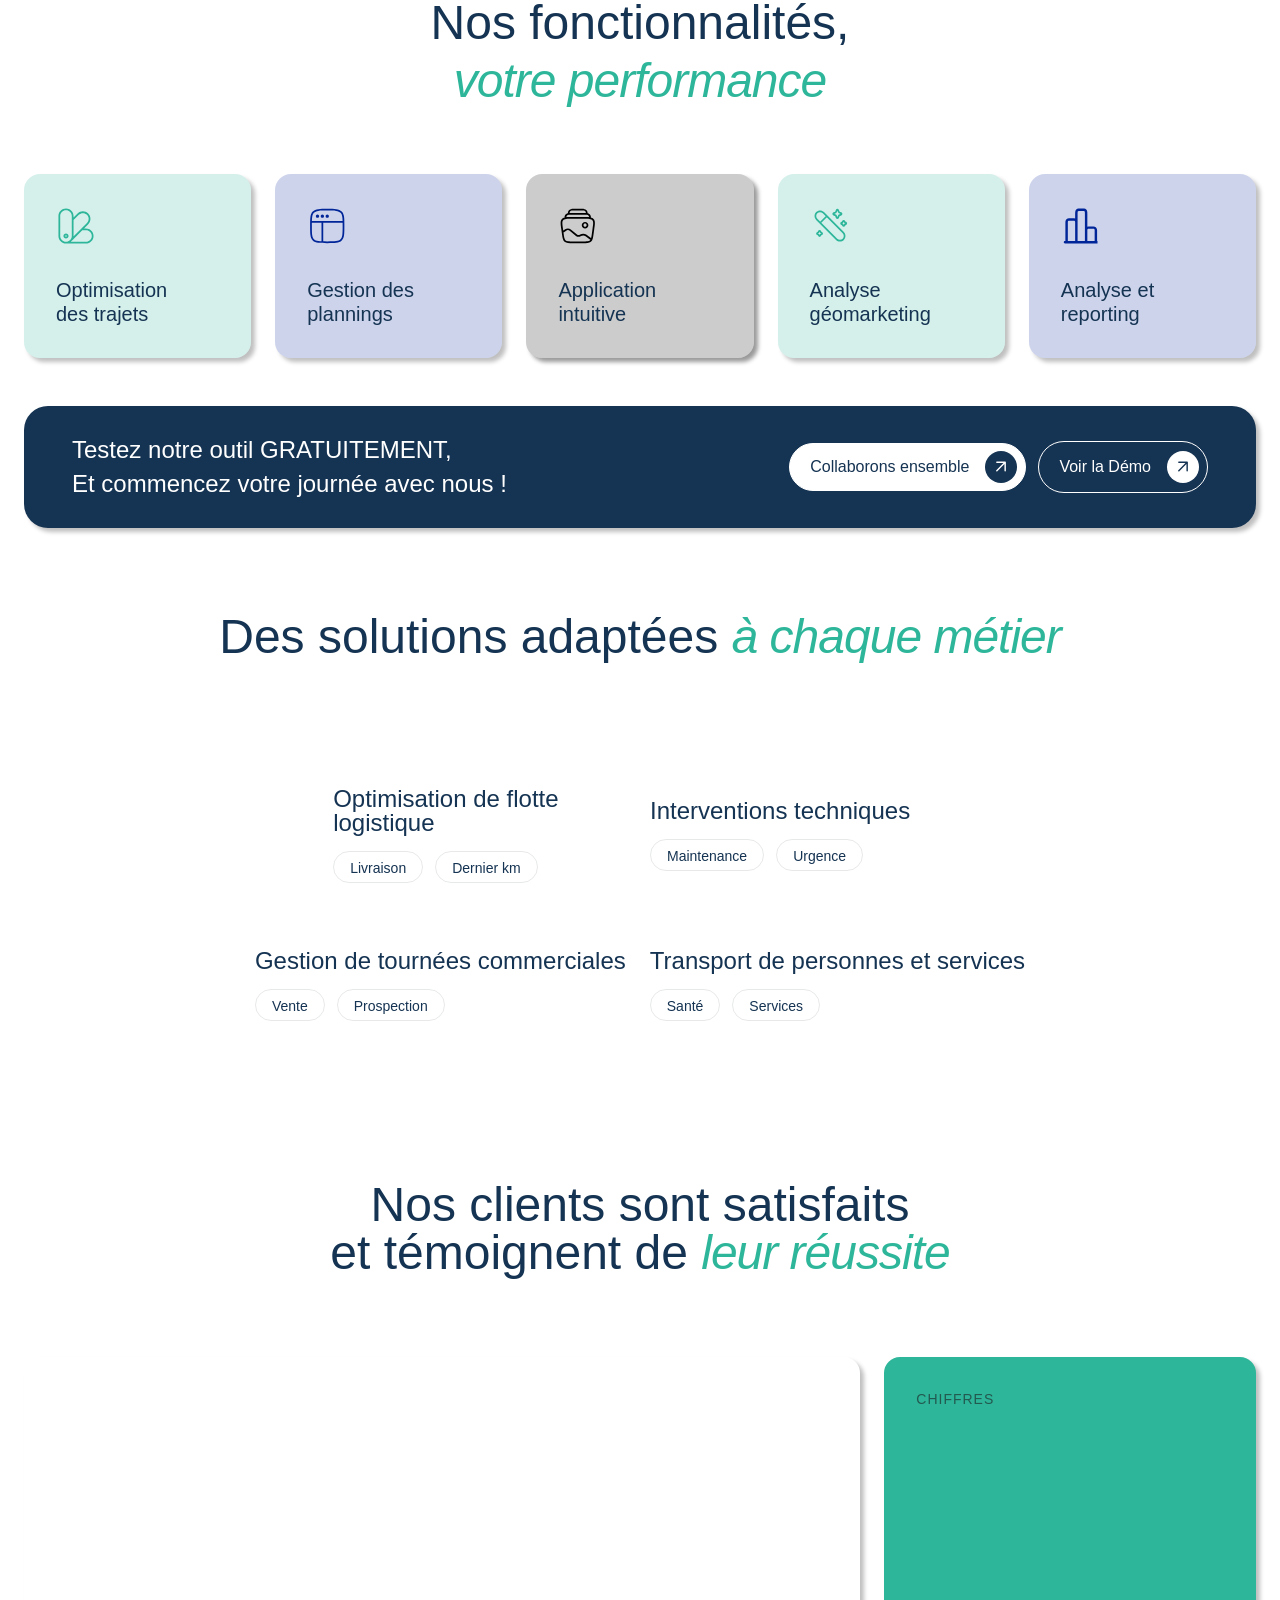
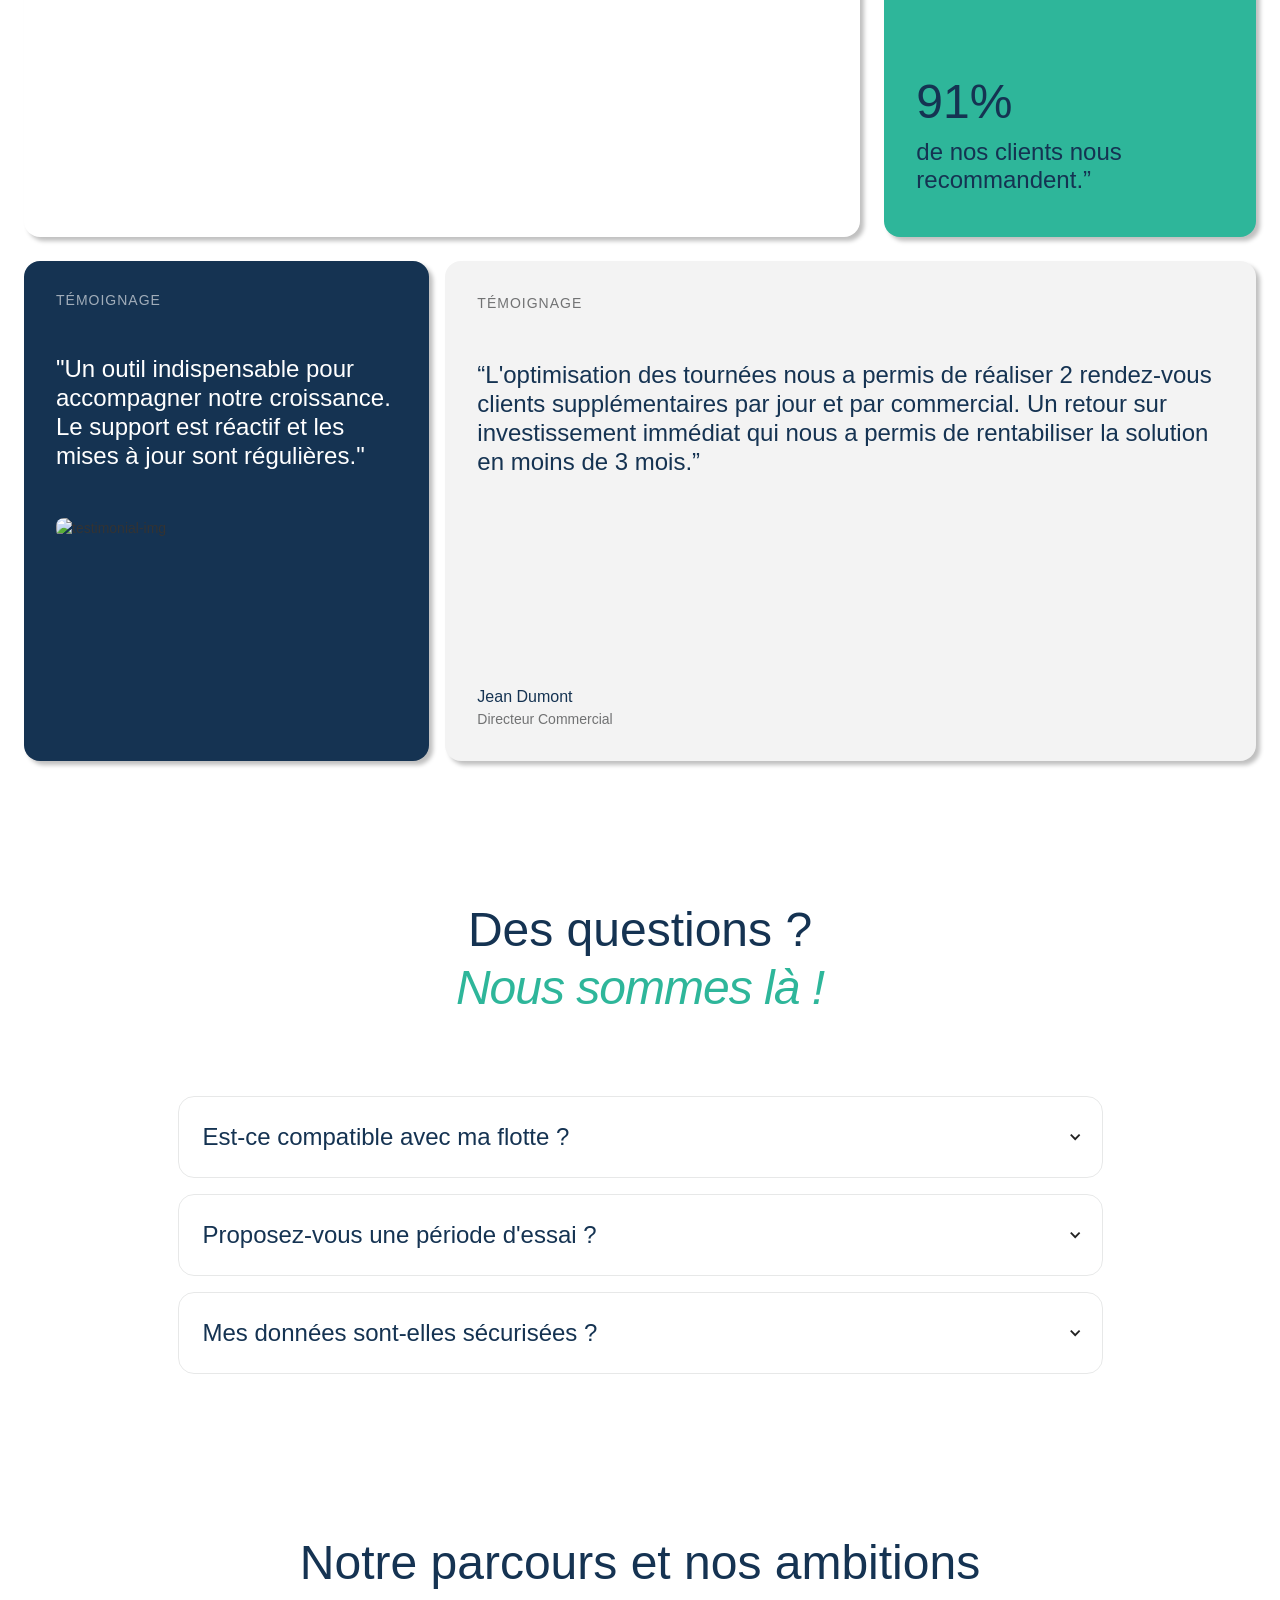
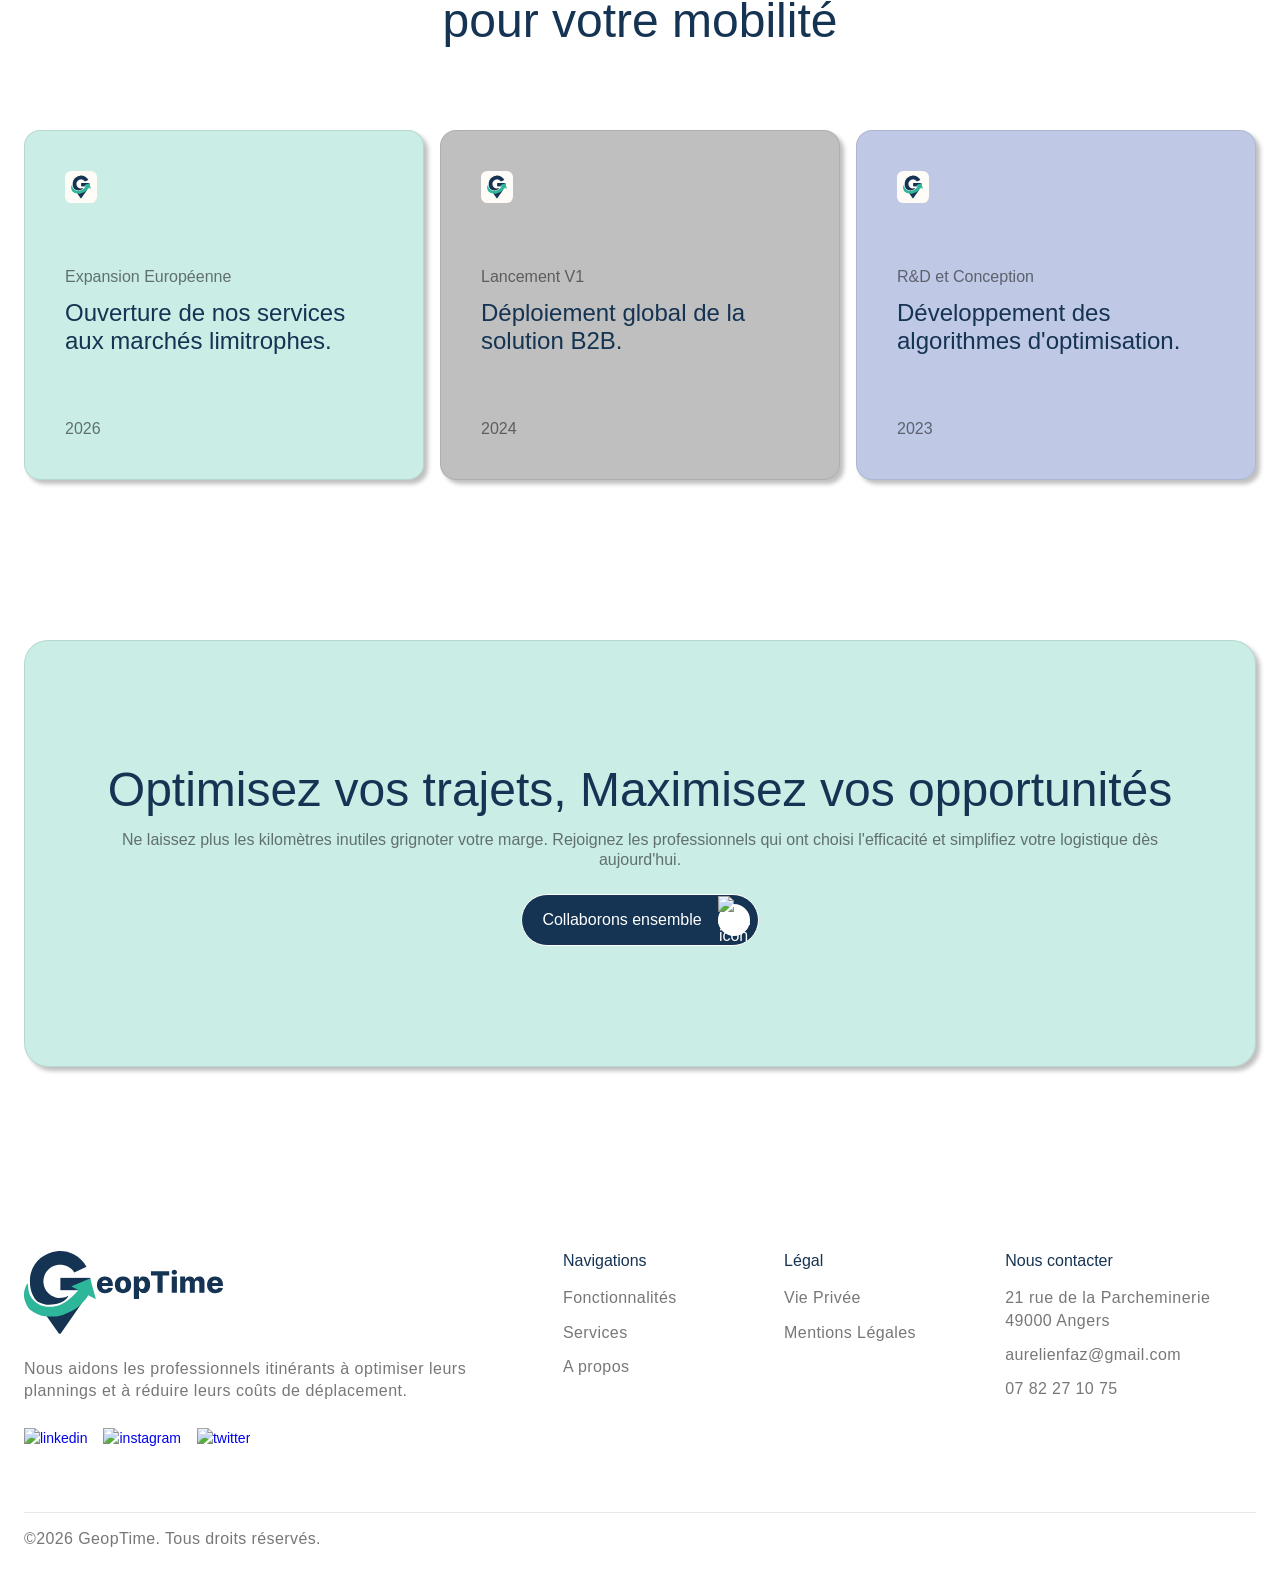
==== commit 7dc6e8fd: "add background animation main section" ====
--- a/index.html
+++ b/index.html
@@ -69,6 +69,50 @@
                 </div>
             </div>
             <section id="home" class="section">
+                <div class="home-map-bg">
+    <svg viewBox="0 0 1000 400" preserveAspectRatio="none">
+        <g fill="none" stroke="#2EB69A" stroke-opacity="0.2">
+
+    <path id="route1" d="M-50,150 Q200,100 400,200 T900,150 T1100,250" stroke-width="2" />
+    <circle r="3" fill="#002599" fill-opacity="0.8">
+        <animateMotion dur="7s" repeatCount="indefinite" begin="0s">
+            <mpath href="#route1" />
+        </animateMotion>
+    </circle>
+
+    <path id="route2" d="M300,-50 Q350,200 250,450" stroke-width="2" />
+    <circle r="3" fill="#002599" fill-opacity="0.8">
+        <animateMotion dur="4s" repeatCount="indefinite" begin="1s">
+            <mpath href="#route2" />
+        </animateMotion>
+    </circle>
+
+    <path id="route3" d="M700,-50 C650,150 750,250 800,450" stroke-width="2" />
+    <circle r="3" fill="#002599" fill-opacity="0.8">
+        <animateMotion dur="6.5s" repeatCount="indefinite" begin="3s">
+            <mpath href="#route3" />
+        </animateMotion>
+    </circle>
+            
+            <g stroke-width="0.5">
+                <path d="M0,50 L1000,80" />
+                <path d="M0,180 L1000,140" />
+                <path d="M0,280 L1000,320" />
+                <path d="M0,350 L1000,380" />
+                
+                <path d="M100,0 L150,400" />
+                <path d="M220,0 L180,400" />
+                <path d="M450,0 L480,400" />
+                <path d="M550,0 L520,400" />
+                <path d="M850,0 L900,400" />
+                
+                <path d="M150,100 Q400,50 600,150" />
+                <path d="M50,300 Q300,350 500,250 T950,300" />
+                <path d="M400,0 Q420,200 350,400" />
+            </g>
+        </g>
+    </svg>
+</div>
                 <div class="w-layout-blockcontainer container-main w-container">
                     <h1 class="hero-heading-h1">
                         Optimisez vos trajets, 
--- a/assets/style.css
+++ b/assets/style.css
@@ -2312,6 +2312,47 @@
   display: flex;
 }
 
+.home-map-bg {
+    position: absolute;
+    top: 0;
+    left: 0;
+    width: 100%;
+    height: 100%;
+    z-index: 0;
+    overflow: hidden;
+    pointer-events: none;
+}
+
+.home-map-bg svg {
+    display: block;
+    width: 100vw;
+    height: 100%;
+    object-fit: cover;
+    filter: blur(0.5px);
+}
+
+.home-map-bg circle {
+    border: 1px solid white;
+    animation: pulsePoint 2s infinite ease-in-out;
+}
+
+@keyframes pulsePoint {
+    0%, 100% { transform: scale(1); opacity: 0.8; }
+    50% { transform: scale(1.2); opacity: 1; }
+}
+
+.container-main {
+    position: relative;
+    z-index: 2;
+}
+
+.section#home {
+    position: relative;
+    width: 100%;
+    overflow: hidden;
+    background-color: #ffffff;
+}
+
 .home-logo-section {
   padding-top: 80px;
   padding-bottom: 0;
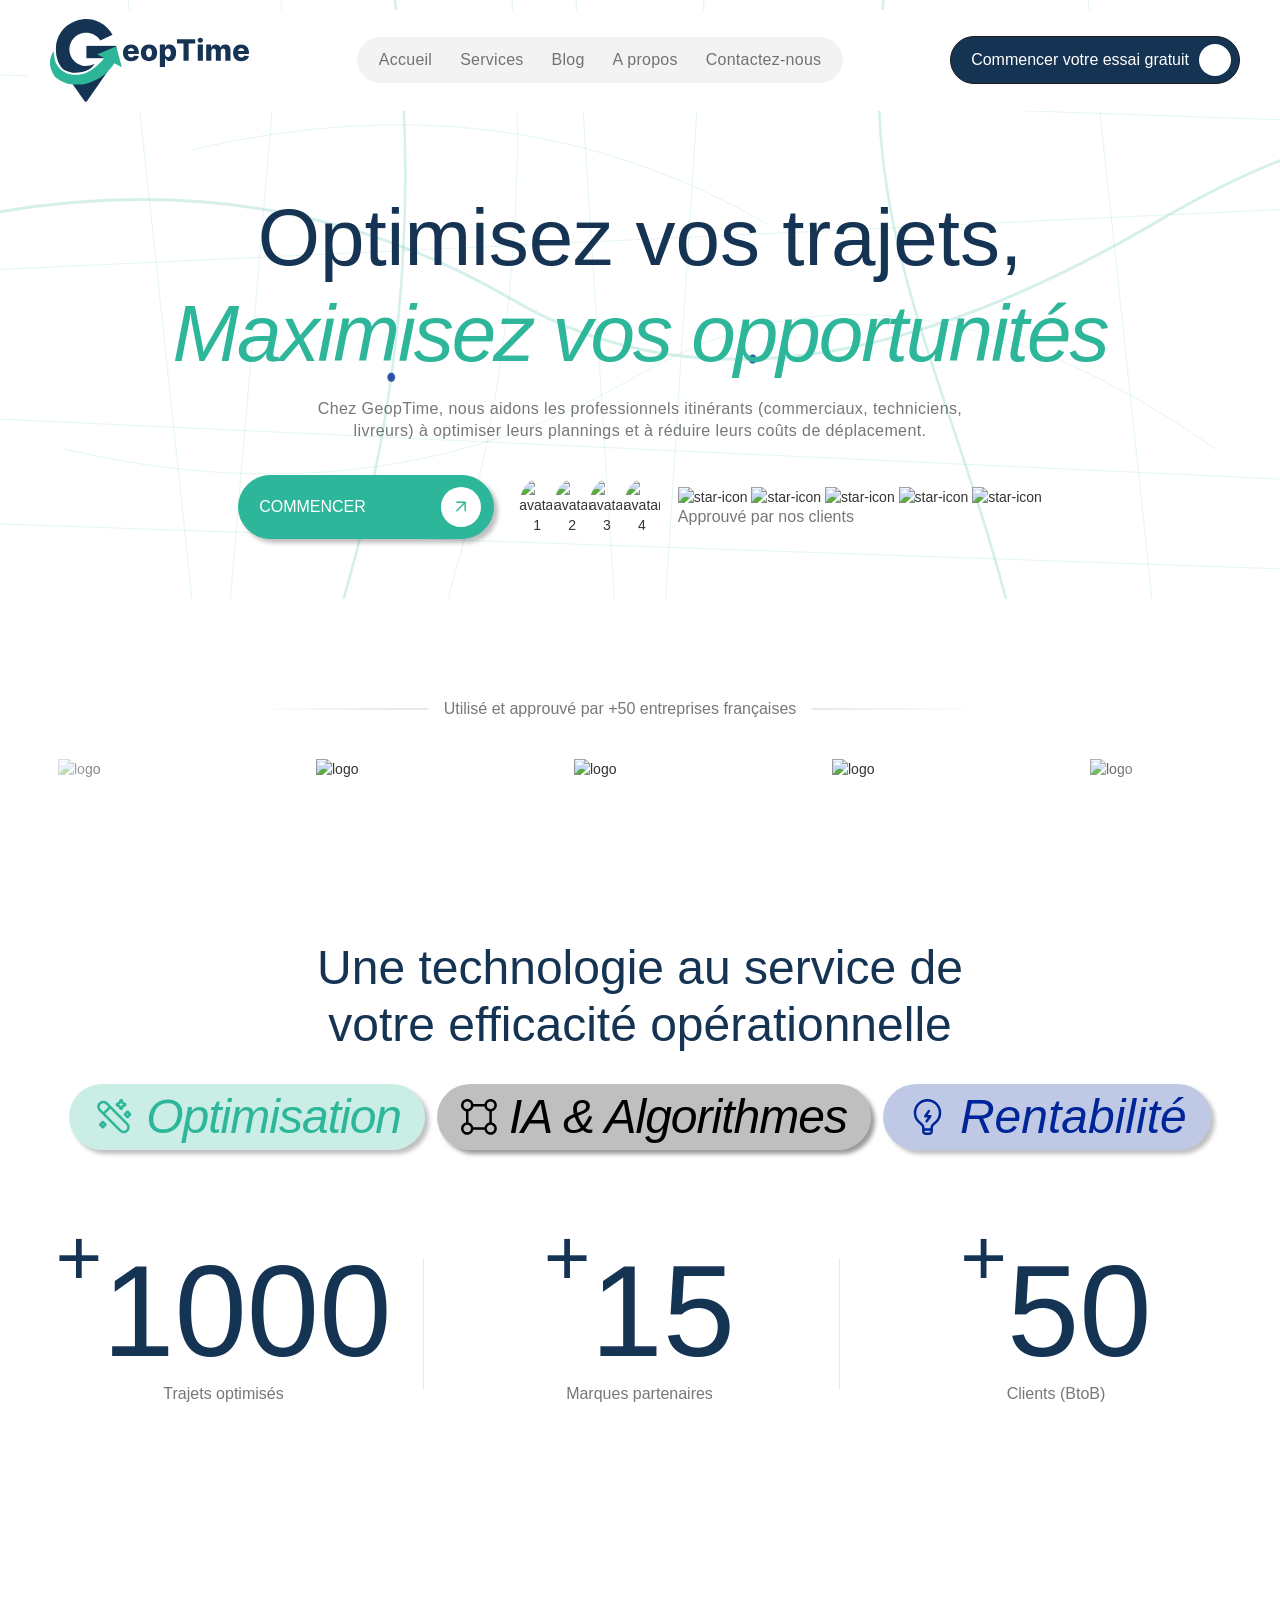
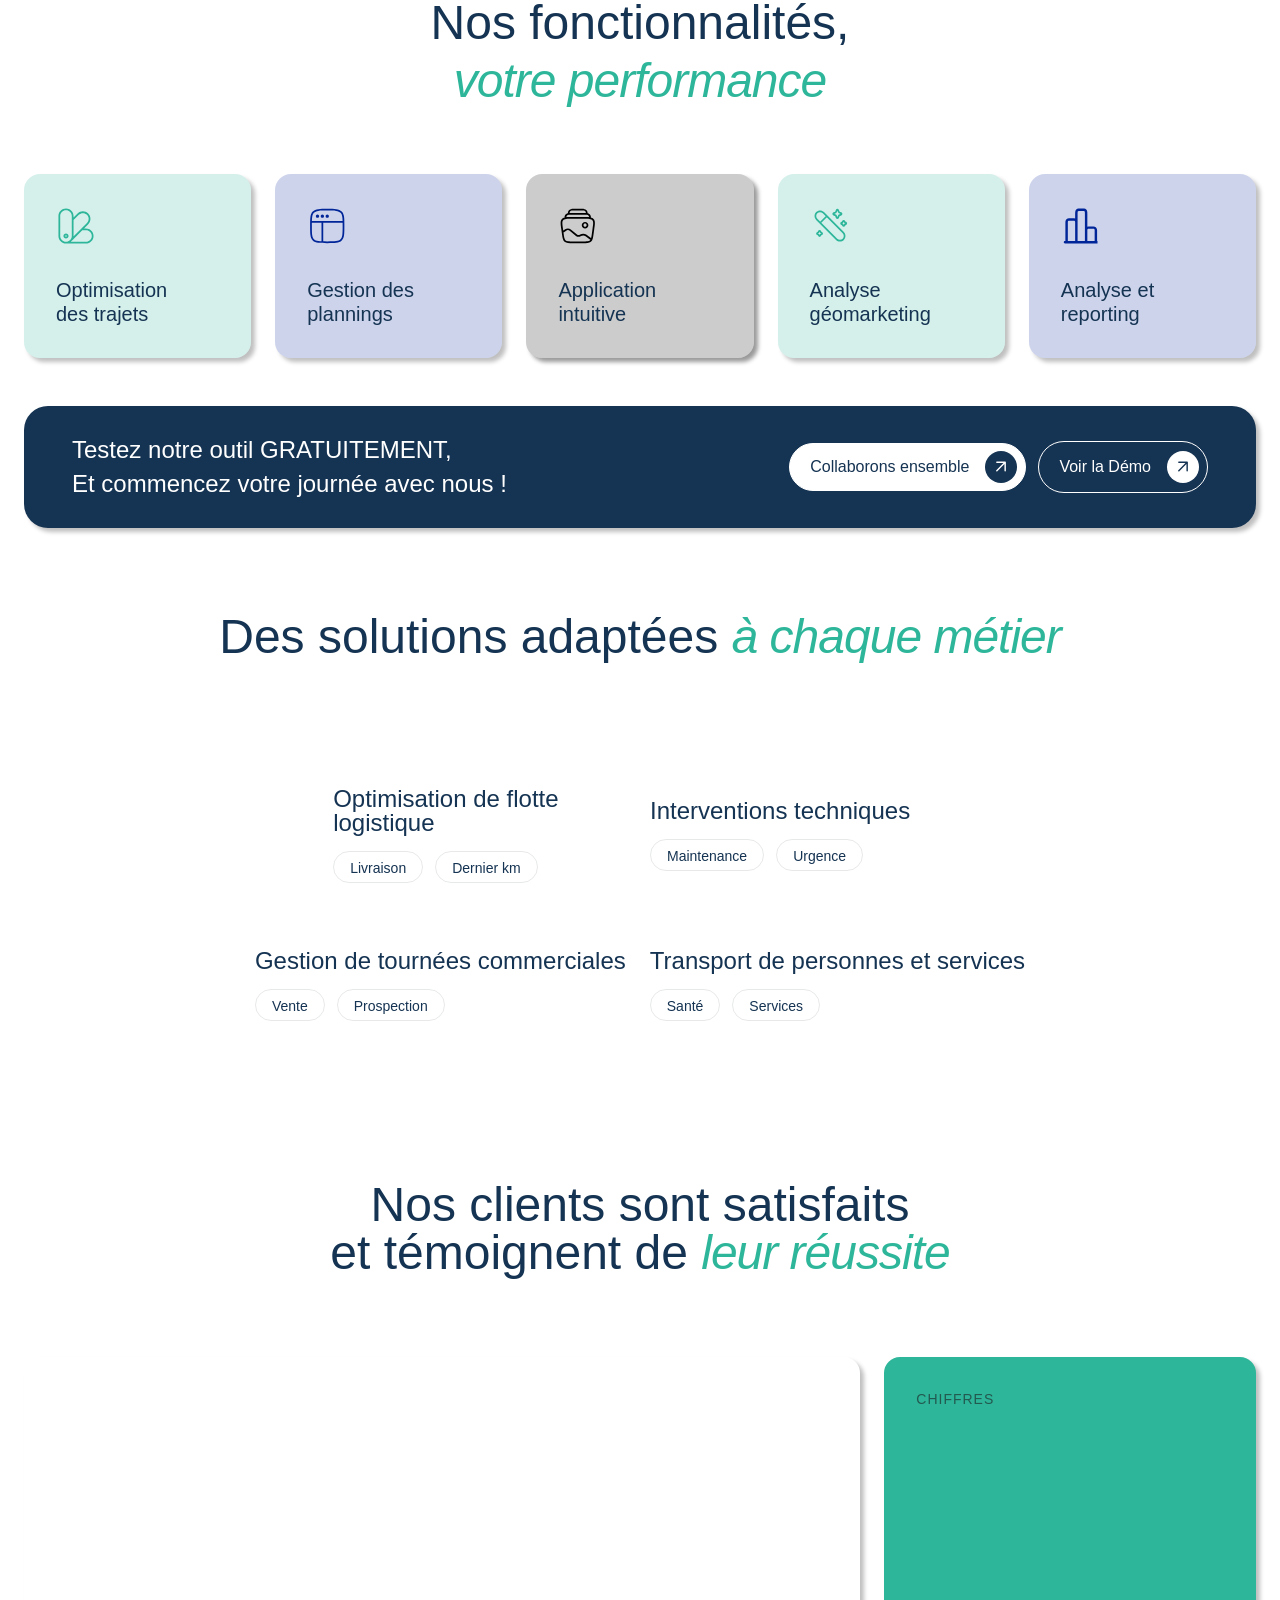
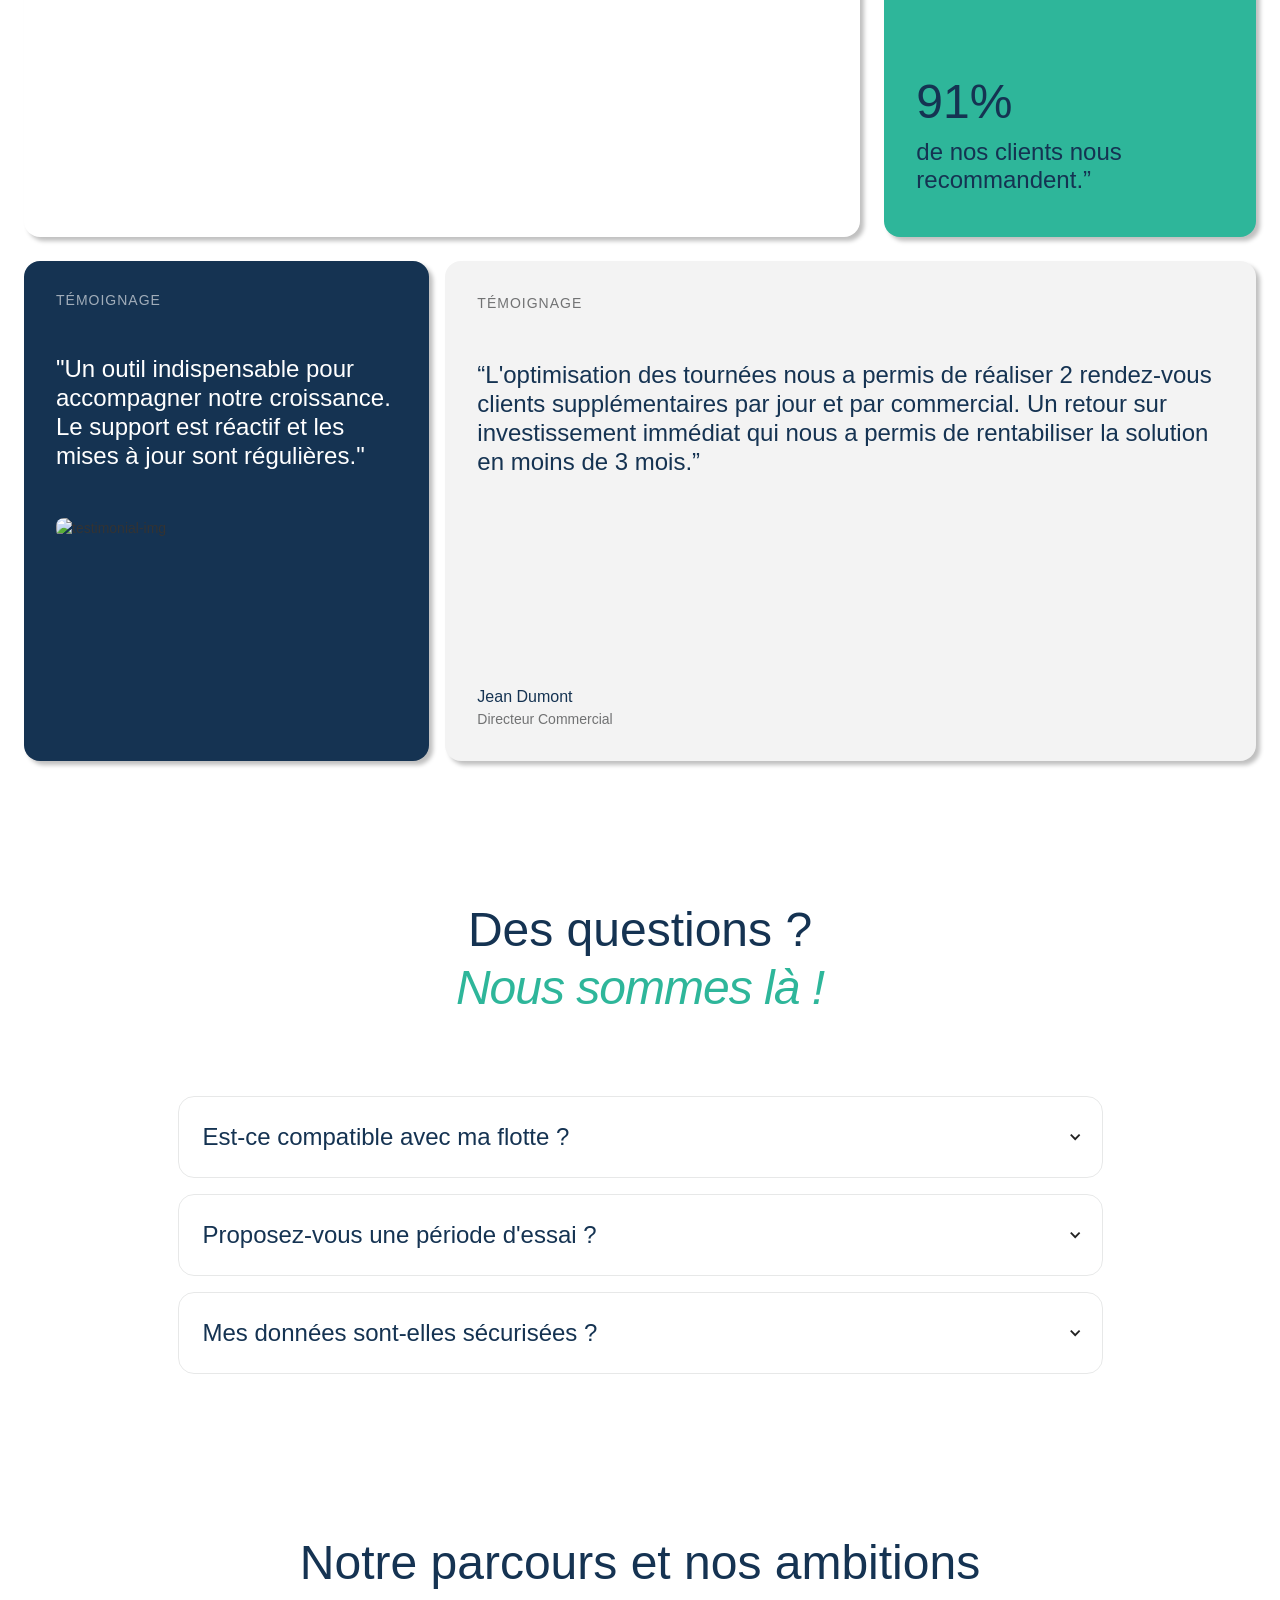
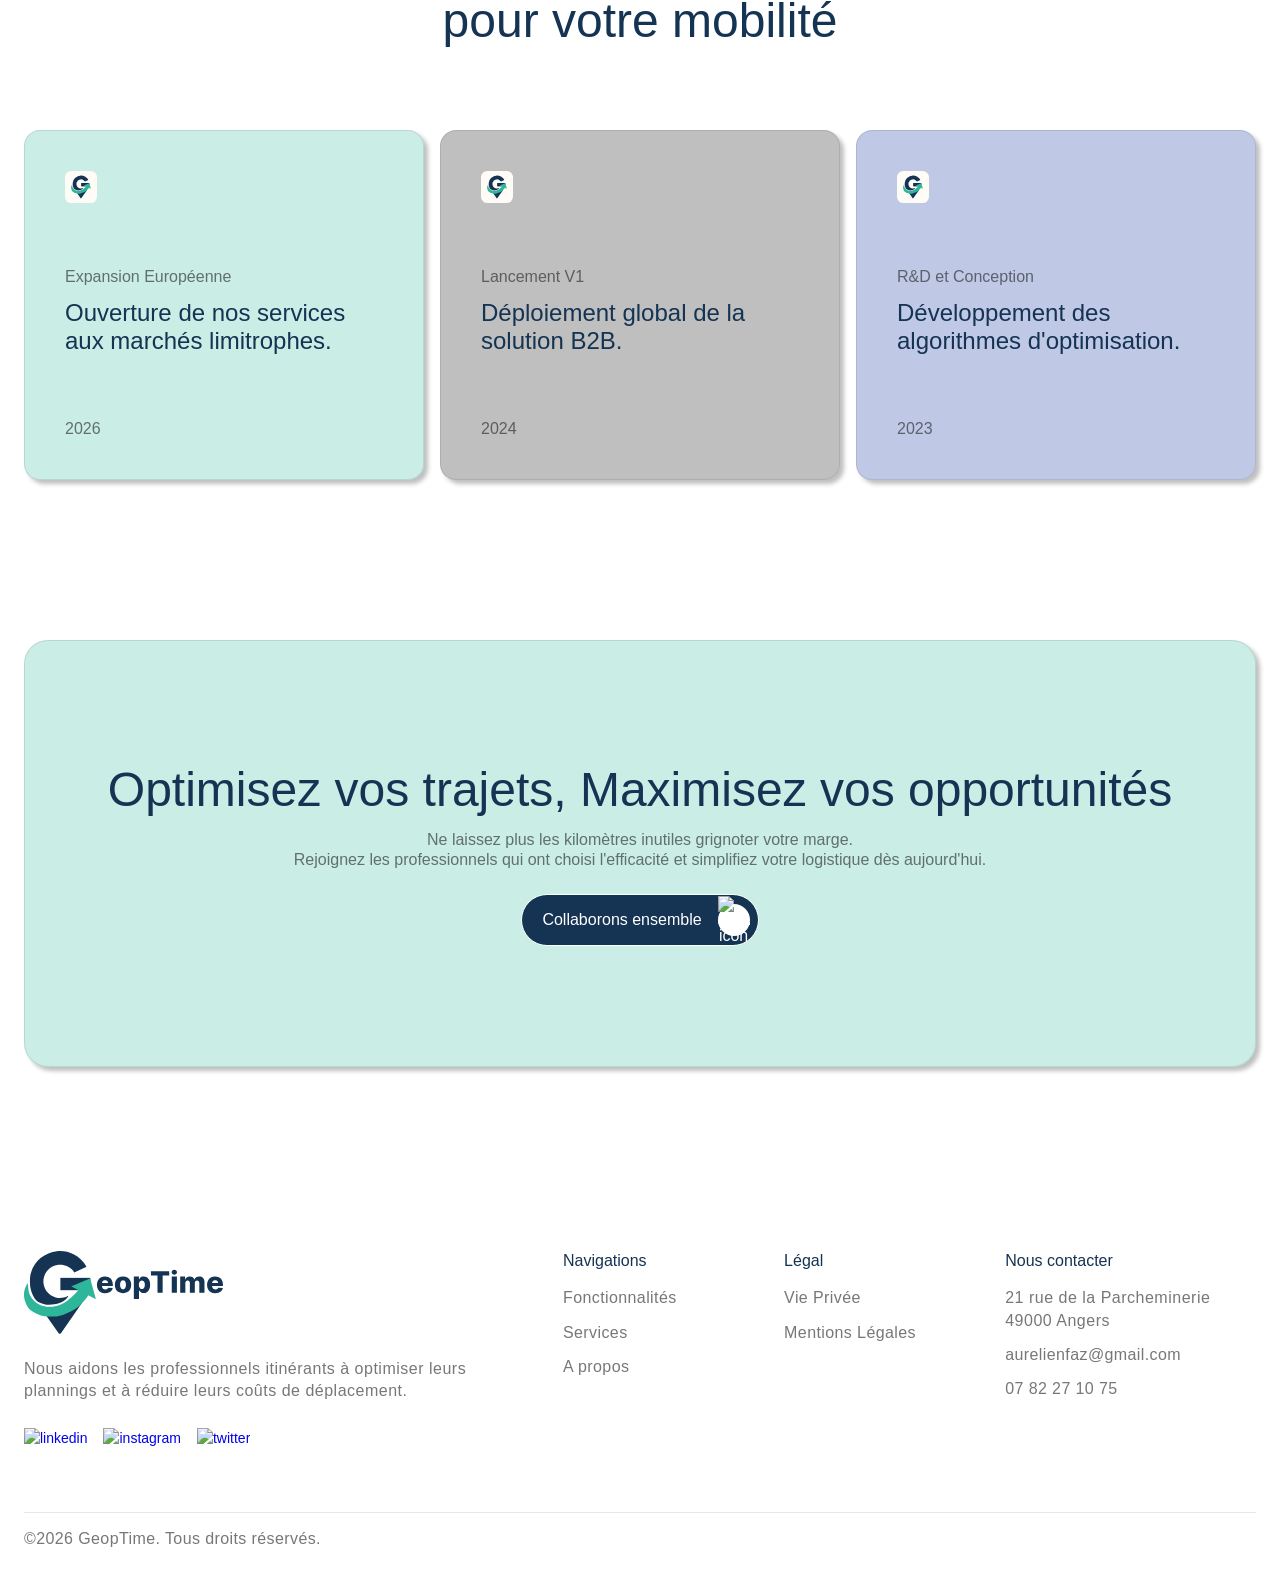
==== commit e009d9d7: "update index + blog" ====
--- a/index.html
+++ b/index.html
@@ -28,19 +28,19 @@
                             </div>
                             <ul role="list" class="nav-menu-two-2 w-list-unstyled">
                                 <li class="list-item-14">
-                                    <a href="#home" class="nav-link-4">Accueil</a>
-                                    <a href="#about-us" class="nav-link-4">A propos</a>
-                                    <a href="#services" class="nav-link-4">Services</a>
-                                    <a href="#team" class="nav-link-4">Équipe</a>
-                                    <a href="#award" class="nav-link-4">Expertises</a>
+                                    <a href="index.html" class="nav-link-4">Accueil</a>
+                                    <a href="services.html" class="nav-link-4">Services</a>
+                                    <a href="blog.html" class="nav-link-4">Blog</a>
+                                    <a href="about.html" class="nav-link-4">A propos</a>
+                                    <a href="contact.html" class="nav-link-4">Contactez-nous</a>
                                 </li>
                             </ul>
                             <div class="div-block-50">
                                 <div class="div-block-53">
                                     <img loading="lazy" alt="menu-icon" src="https://cdn.prod.website-files.com/67a5fb8bc33c7f25ab4e52d9/68e4b4ad148fb73ce88066c5_menu-icon.svg" class="image-28"/>
                                 </div>
-                                <a href="/contact" class="c2a-button w-inline-block">
-                                    <div class="text-block-5">Collaborons ensemble</div>
+                                <a href="contact.html" class="c2a-button w-inline-block">
+                                    <div class="text-block-5">Commencer votre essai gratuit</div>
                                     <div class="btn-icon">
                                         <img src="https://cdn.prod.website-files.com/67a5fb8bc33c7f25ab4e52d9/67a9e2599fa438b2b5ca91b6_arrow-top-right.png" loading="lazy" width="8" height="8" alt=""/>
                                     </div>
@@ -498,49 +498,12 @@
                     </div>
                 </div>
             </section>
-<!--
-            <section id="team" class="home-our-team-sec">
-                <div class="w-layout-blockcontainer container-7 w-container">
-                    <div class="w-layout-grid ourteam-heading-div">
-                        <h2 class="creative-mind-heading">
-                            Rencontrez les têtes pensantes <span class="text-span-14">de notre succès</span>
-                        </h2>
-                    </div>
-                    <div class="w-layout-grid creative-mind-wrapper">
-                        <div class="profile-card">
-                            <img src="https://media.licdn.com/dms/image/v2/D4E03AQGhKrL7Euvndg/profile-displayphoto-crop_800_800/B4EZoHq_W.IIAI-/0/1761065301917?e=1764806400&v=beta&t=icU5Evci-pTQ24hAZL6kHq4iFW3IH0SyaAVlCKSe5Kk" alt="Aurélien Fazilleau" loading="lazy"/>
-                            <div class="creative-descp-block">
-                                <p class="creative-block-title">Aurélien Fazilleau</p>
-                                <div class="position-txt">Co-Fondateur & Responsable Marketing</div>
-                                <div class="social-link-div">
-                                    <a href="https://www.linkedin.com/in/aurélien-fazilleau/" class="linkedin-link w-inline-block">
-                                        <img width="20" height="20" alt="linkedin-icon" src="https://cdn.prod.website-files.com/67a5fb8bc33c7f25ab4e52d9/67addc10396a59bde77d300f_linkedin.png" loading="lazy"/>
-                                    </a>
-                                </div>
-                            </div>
-                        </div>
-                        <div class="profile-card">
-                            <img src="https://media.licdn.com/dms/image/v2/D4E03AQGhbPMx601xYA/profile-displayphoto-shrink_800_800/profile-displayphoto-shrink_800_800/0/1665737316664?e=1764806400&v=beta&t=yJ6EFr8HQFhx4Uvljdww2W6RZl_rxU_sUHutITCj3a4" alt="Mathieu Cloarec" loading="lazy"/>
-                            <div class="creative-descp-block">
-                                <p class="creative-block-title">Mathieu Cloarec</p>
-                                <div class="position-txt">Co-Fondateur & Développeur</div>
-                                <div class="social-link-div">
-                                    <a href="https://www.linkedin.com/in/mathieu-cloarec-8116b4253/" class="w-inline-block">
-                                        <img width="20" height="20" alt="linkedin-icon" src="https://cdn.prod.website-files.com/67a5fb8bc33c7f25ab4e52d9/67addc10396a59bde77d300f_linkedin.png" loading="lazy" class="linkedin-link"/>
-                                    </a>
-                                </div>
-                            </div>
-                        </div>
-                    </div>
-                </div>
-            </section>
--->
             <section class="home-solution-section">
                 <div class="w-layout-blockcontainer container-12 w-container">
                     <div class="c2a-main">
                         <div class="c2a-wrapper">
                             <h3 class="c2a-title">Optimisez vos trajets, Maximisez vos opportunités</h3>
-                            <p class="subtext">Ne laissez plus les kilomètres inutiles grignoter votre marge. Rejoignez les professionnels qui ont choisi l'efficacité et simplifiez votre logistique dès aujourd'hui.</p>
+                            <p class="subtext">Ne laissez plus les kilomètres inutiles grignoter votre marge.<br>Rejoignez les professionnels qui ont choisi l'efficacité et simplifiez votre logistique dès aujourd'hui.</p>
                             <a href="/contact" class="back-to-home-btn w-inline-block">
                                 <div class="view-portfolio-txt">Collaborons ensemble</div>
                                 <div class="div-block-23">
--- a/assets/style.css
+++ b/assets/style.css
@@ -3471,8 +3471,7 @@
   max-width: var(--container-lg);
   grid-column-gap: 0px;
   grid-row-gap: 0px;
-  -webkit-backdrop-filter: blur(4px);
-  backdrop-filter: blur(4px);
+  background-color: white;
   border-radius: 999px;
   justify-content: space-between;
   align-items: center;
@@ -4071,7 +4070,6 @@
   background-color: #0000;
   border: 1px solid #1b1d1e33;
   border-radius: 999px;
-  height: 100%;
   margin-bottom: 0;
   padding: .6875rem 1rem;
   font-family: Inter Tight, sans-serif;
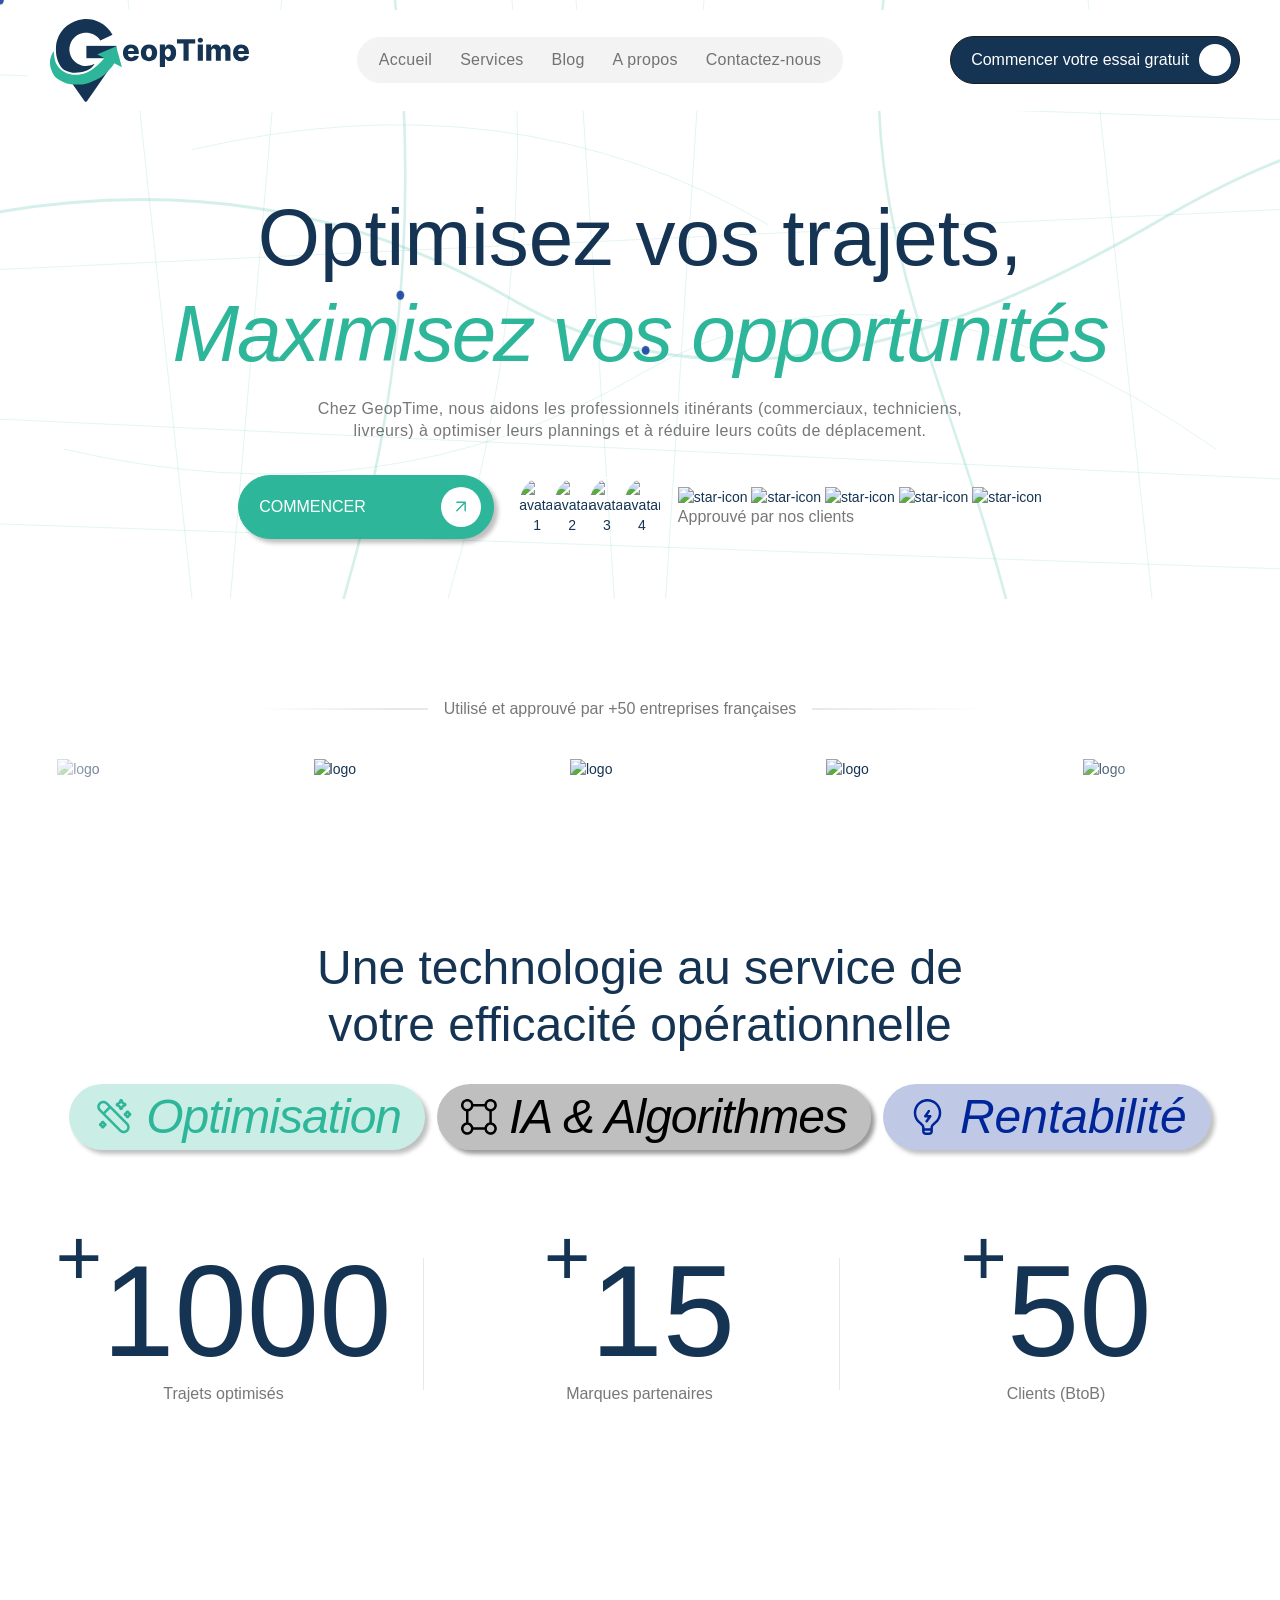
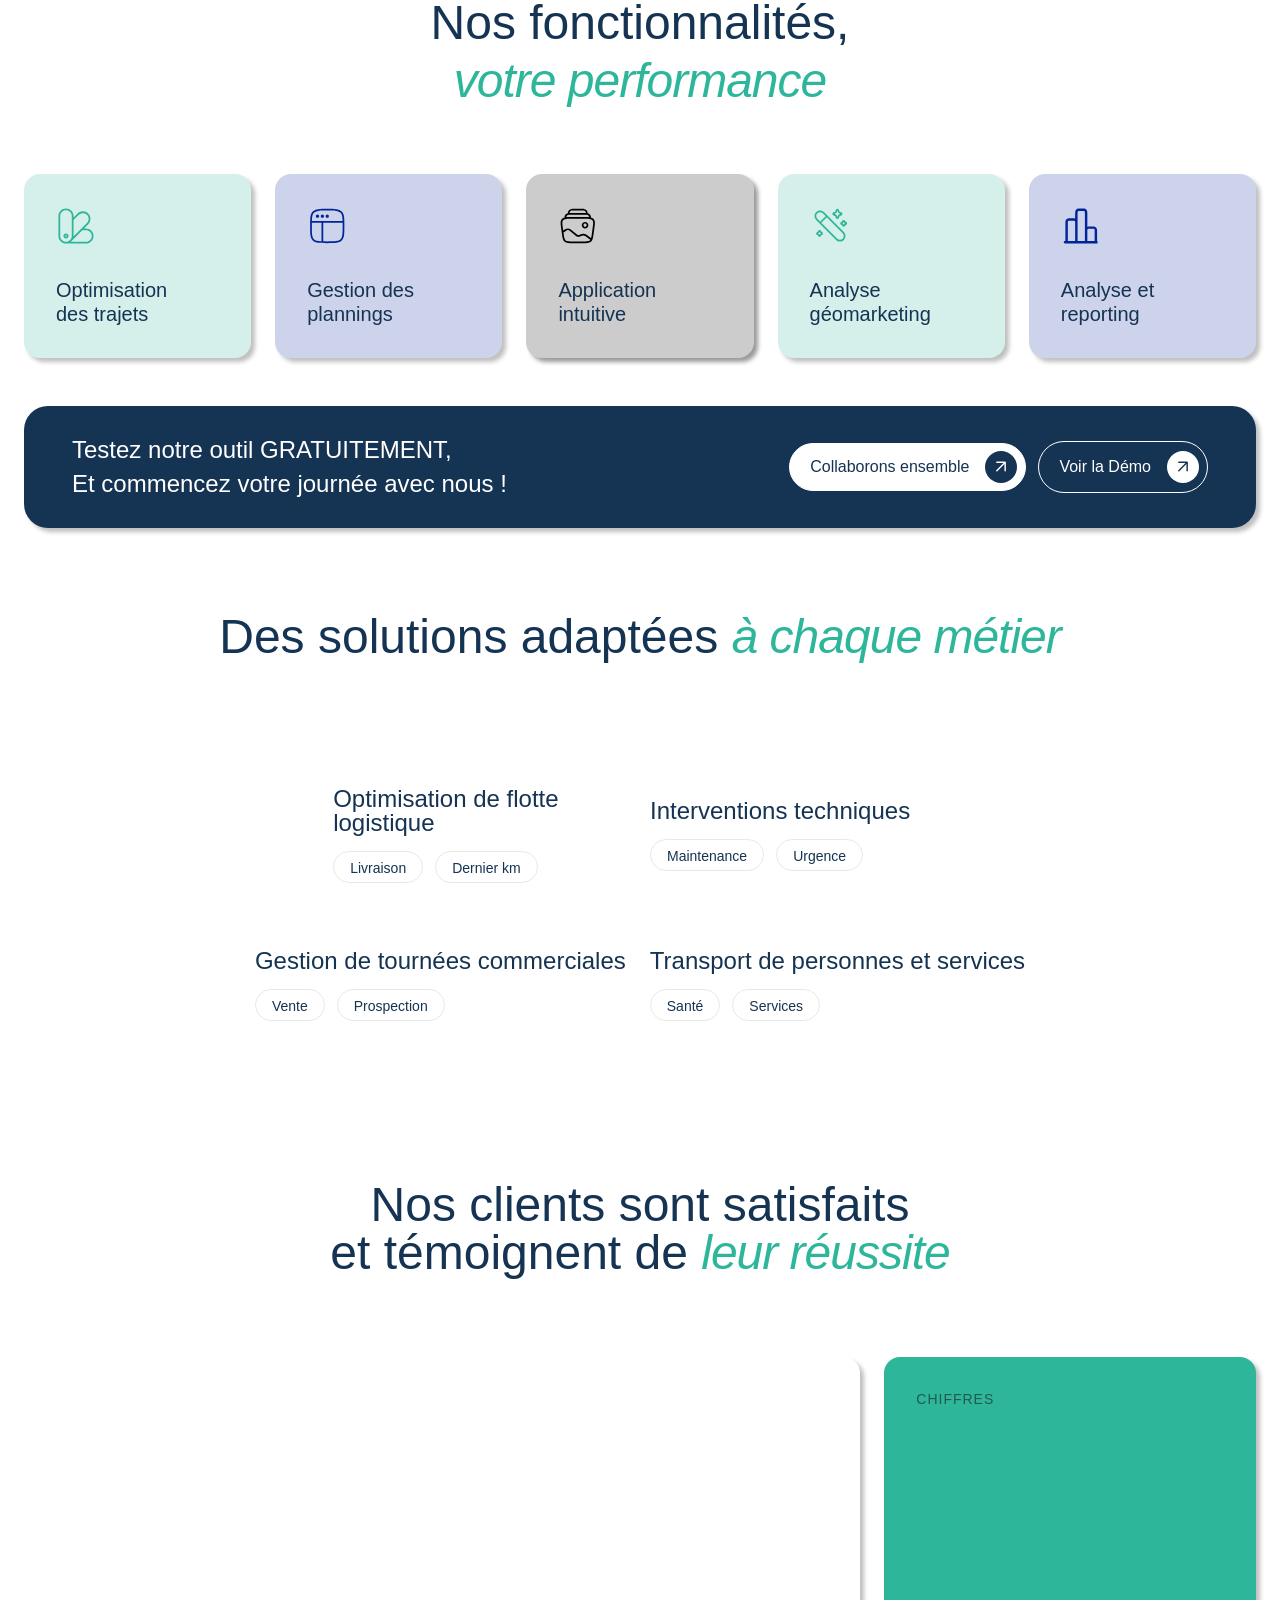
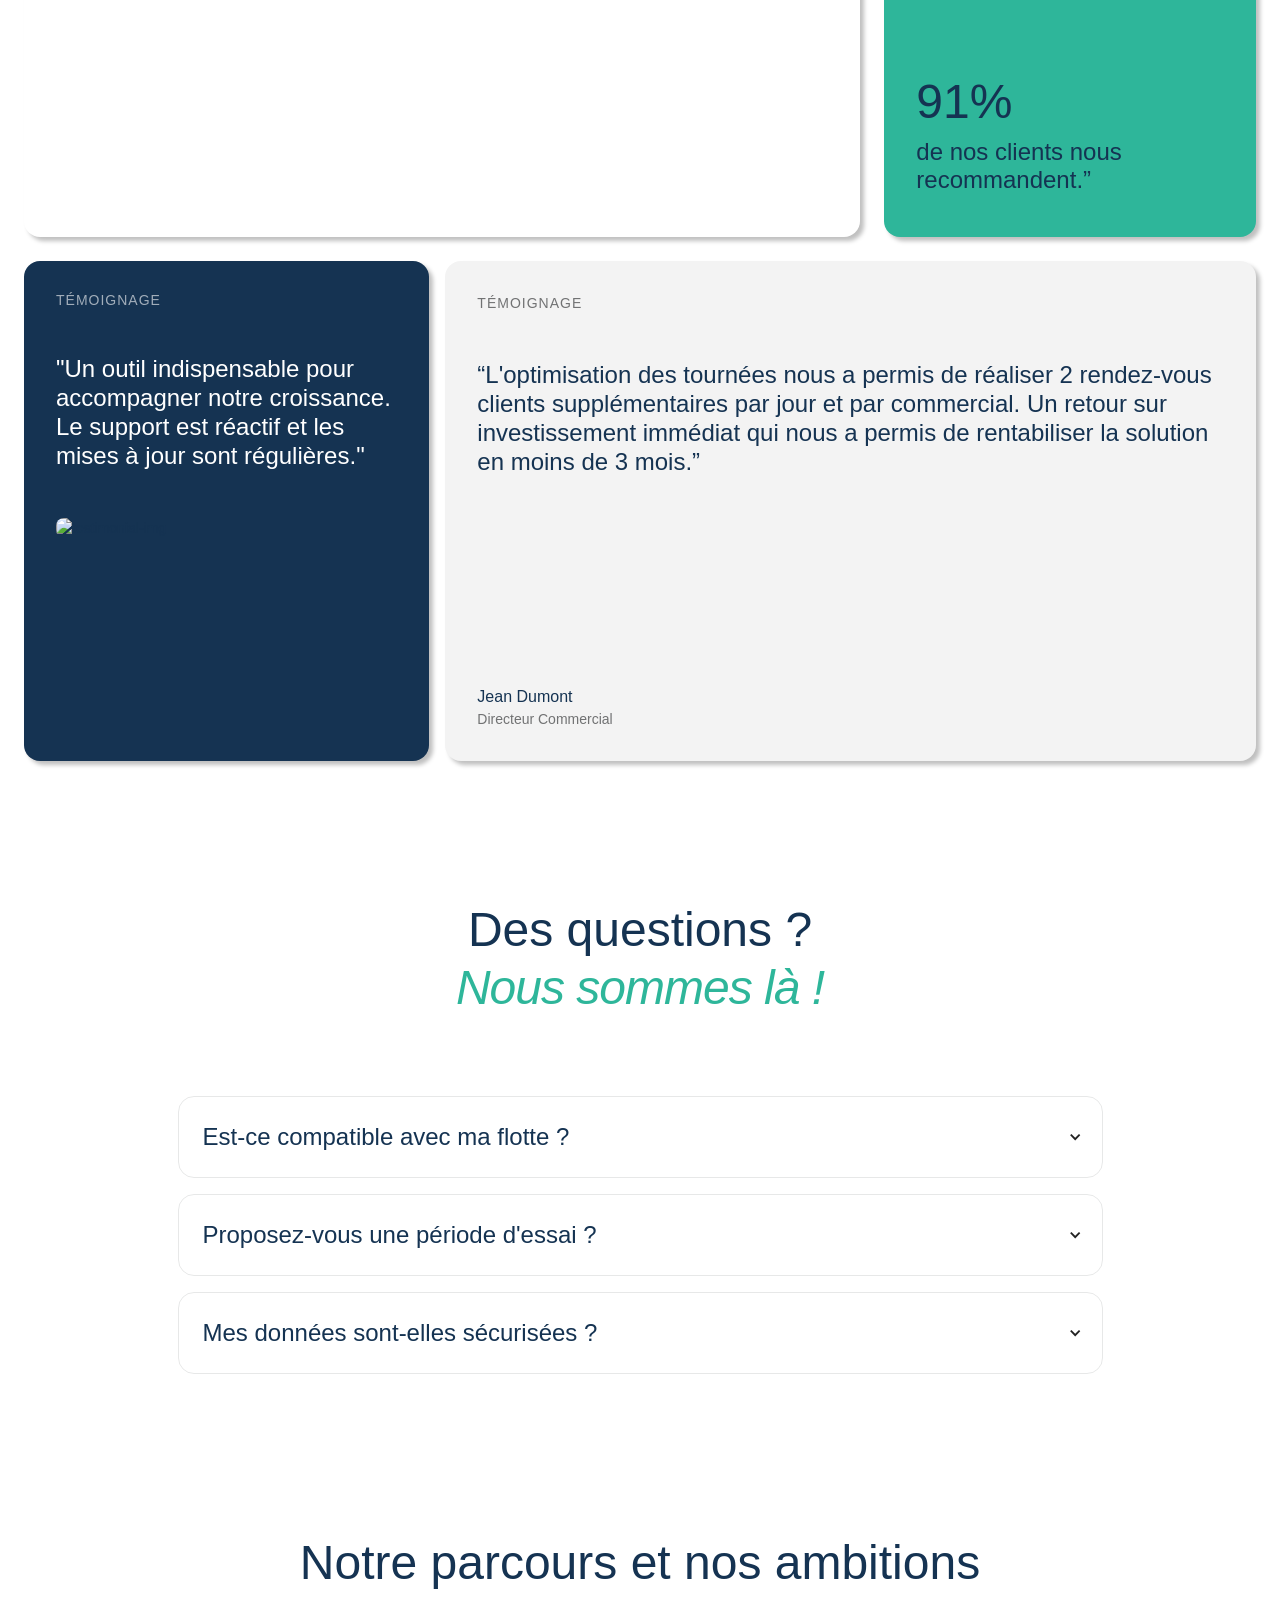
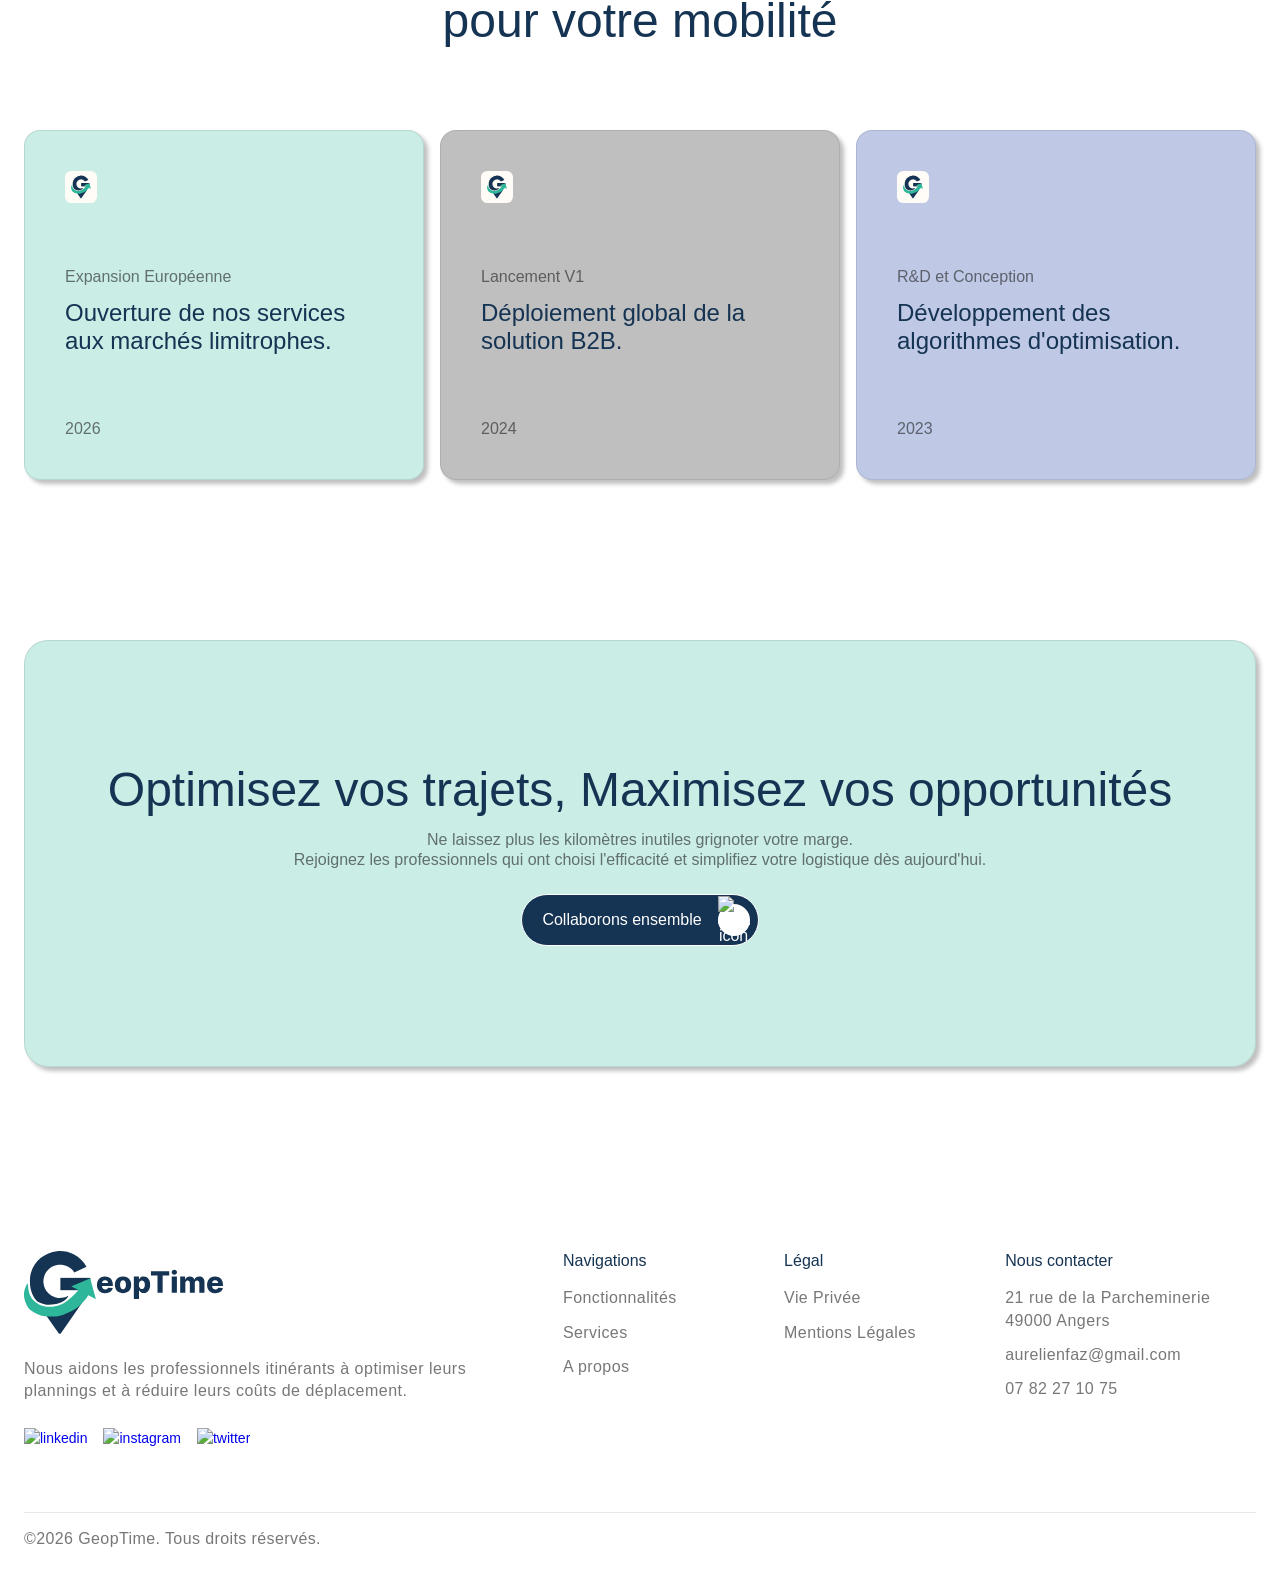
==== commit e4baae5b: "Update responsive on all" ====
--- a/index.html
+++ b/index.html
@@ -2,6 +2,7 @@
 <html lang="fr">
     <head>
         <meta charset="utf-8"/>
+        <meta name="viewport" content="width=device-width, initial-scale=1.0">
         <title>GeopTime</title>
         <link href="assets/style.css" rel="stylesheet" type="text/css"/>
         <link href="https://fonts.googleapis.com" rel="preconnect"/>
--- a/assets/style.css
+++ b/assets/style.css
@@ -1,25 +1,56 @@
 :root {
-    /* Main Colors */
-    --Primary: #2EB69A;
-    --PrimaryRGB: 46, 182, 154;
-    --PrimaryBG: rgba(var(--PrimaryRGB), 0.25);
-
-    --Secondary: #153352;
-    --SecondaryRGB: 21, 51, 82;
-    --SecondaryBG: rgba(var(--SecondaryRGB), 0.25);
-
-    --Blue: #002599;
-    --BlueRGB: 0, 37, 153;
-    --BlueBG: rgba(var(--BlueRGB), 0.25);
-
-    --Black: #000000;
-    --BlackRGB: 0, 0, 0;
-    --BlackBG: rgba(var(--BlackRGB), 0.25);
-
-    --White: #ffffff;
-    --WhiteRGB: 255, 255, 255;
-    --WhiteBG: rgba(var(--WhiteRGB), 0.25);
-
+  --Primary: #2EB69A;
+  --PrimaryRGB: 46, 182, 154;
+  --PrimaryBG: rgba(var(--PrimaryRGB), 0.25);
+  --Secondary: #153352;
+  --SecondaryRGB: 21, 51, 82;
+  --SecondaryBG: rgba(var(--SecondaryRGB), 0.25);
+  --Blue: #002599;
+  --BlueRGB: 0, 37, 153;
+  --BlueBG: rgba(var(--BlueRGB), 0.25);
+  --Black: #000000;
+  --BlackRGB: 0, 0, 0;
+  --BlackBG: rgba(var(--BlackRGB), 0.25);
+  --White: #ffffff;
+  --WhiteRGB: 255, 255, 255;
+  --WhiteBG: rgba(var(--WhiteRGB), 0.25);
+  --container-lg: 1272px;
+  --inter: "Inter Tight", sans-serif;
+  --large-button-size: 64px;
+  --violet-100: #4928fd;
+  --regular-medium: 16px;
+  --white-100: white;
+  --medium-button-size: 48px;
+  --black-100: #1b1d1e;
+  --instrument: "Instrument Serif", sans-serif;
+  --heading-h5-desktop: 24px;
+  --black-10: #1b1d1e1a;
+  --regular-small: 14px;
+  --heading-h3-desktop: 48px;
+  --black-60: #1b1d1e99;
+  --white-60: #fff9;
+  --yellow-100: #f6e683;
+  --heading-h2-desktop: 72px;
+  --black-50: #1b1d1e0d;
+  --white-10: #ffffff1a;
+  --heading-h6-desktop: 20px;
+  --heading-h4-desktop: 32px;
+  --header-h1-desktop: 130px;
+  --violet-20: #4928fd33;
+  --orange-100: #ffaf68;
+  --orange-20: #ffaf6833;
+  --yellow-20: #f6e68333;
+  --green-100: #79d45e;
+  --green-20: #79d45e33;
+  --purple-100: #b981ed;
+  --purple-20: #b981ed33;
+  --pink-100: #f4889a;
+  --pink-20: #f4889a33;
+  --blue-100: #70b5ff;
+  --blue-20: #70b5ff33;
+  --container-md: 738px;
+  --container-sm: 290px;
+  --black-40: #1b1d1e66;
 }
 
 html {
@@ -30,6 +61,12 @@
 
 body {
   margin: 0;
+  color: var(--Secondary);
+  background-color: #fff;
+  min-height: 100%;
+  font-family: var(--inter);
+  font-size: 14px;
+  line-height: 20px;
 }
 
 article, aside, details, figcaption, figure, footer, header, hgroup, main, menu, nav, section, summary {
@@ -52,6 +89,7 @@
 
 a {
   background-color: #0000;
+  text-decoration: underline;
 }
 
 a:active, a:hover {
@@ -101,6 +139,9 @@
 
 img {
   border: 0;
+  vertical-align: middle;
+  max-width: 100%;
+  display: inline-block;
 }
 
 svg:not(:root) {
@@ -192,7 +233,9 @@
   padding: 0;
 }
 
-span {color: var(--Primary);}
+span {
+  color: var(--Primary);
+}
 
 @font-face {
   font-family: webflow-icons;
@@ -202,7 +245,6 @@
 }
 
 [class^="w-icon-"], [class*=" w-icon-"] {
-  speak: none;
   font-variant: normal;
   text-transform: none;
   -webkit-font-smoothing: antialiased;
@@ -214,27 +256,27 @@
 }
 
 .w-icon-slider-right:before {
-  content: "";
+  content: "\e600";
 }
 
 .w-icon-slider-left:before {
-  content: "";
+  content: "\e601";
 }
 
 .w-icon-nav-menu:before {
-  content: "";
+  content: "\e602";
 }
 
 .w-icon-arrow-down:before, .w-icon-dropdown-toggle:before {
-  content: "";
+  content: "\e603";
 }
 
 .w-icon-file-upload-remove:before {
-  content: "";
+  content: "\e900";
 }
 
 .w-icon-file-upload-icon:before {
-  content: "";
+  content: "\e903";
 }
 
 * {
@@ -243,22 +285,6 @@
 
 html {
   height: 100%;
-}
-
-body {
-  color: var(--Secondary);
-  background-color: #fff;
-  min-height: 100%;
-  margin: 0;
-  font-family: Arial, sans-serif;
-  font-size: 14px;
-  line-height: 20px;
-}
-
-img {
-  vertical-align: middle;
-  max-width: 100%;
-  display: inline-block;
 }
 
 html.w-mod-touch * {
@@ -1562,7 +1588,7 @@
 }
 
 .w-lightbox-right {
-  background-image: url("[data-uri]");
+  background-image: url("[data-uri]");
   display: none;
   bottom: 0;
   right: 0;
@@ -1922,7 +1948,6 @@
   float: right;
   cursor: pointer;
   -webkit-tap-highlight-color: #0000;
-  tap-highlight-color: #0000;
   -webkit-user-select: none;
   user-select: none;
   padding: 18px;
@@ -2072,46 +2097,6 @@
   display: grid;
 }
 
-:root {
-  --container-lg: 1272px;
-  --inter: "Inter Tight", sans-serif;
-  --large-button-size: 64px;
-  --violet-100: #4928fd;
-  --regular-medium: 16px;
-  --white-100: white;
-  --medium-button-size: 48px;
-  --black-100: #1b1d1e;
-  --instrument: "Instrument Serif", sans-serif;
-  --heading-h5-desktop: 24px;
-  --black-10: #1b1d1e1a;
-  --regular-small: 14px;
-  --heading-h3-desktop: 48px;
-  --black-60: #1b1d1e99;
-  --white-60: #fff9;
-  --yellow-100: #f6e683;
-  --heading-h2-desktop: 72px;
-  --black-50: #1b1d1e0d;
-  --white-10: #ffffff1a;
-  --heading-h6-desktop: 20px;
-  --heading-h4-desktop: 32px;
-  --header-h1-desktop: 130px;
-  --violet-20: #4928fd33;
-  --orange-100: #ffaf68;
-  --orange-20: #ffaf6833;
-  --yellow-20: #f6e68333;
-  --green-100: #79d45e;
-  --green-20: #79d45e33;
-  --purple-100: #b981ed;
-  --purple-20: #b981ed33;
-  --pink-100: #f4889a;
-  --pink-20: #f4889a33;
-  --blue-100: #70b5ff;
-  --blue-20: #70b5ff33;
-  --container-md: 738px;
-  --container-sm: 290px;
-  --black-40: #1b1d1e66;
-}
-
 .w-layout-blockcontainer {
   max-width: 940px;
   margin-left: auto;
@@ -2144,17 +2129,6 @@
   .w-layout-blockcontainer {
     max-width: none;
   }
-}
-
-body {
-  color: #333;
-  font-family: Arial, Helvetica Neue, Helvetica, sans-serif;
-  font-size: 14px;
-  line-height: 20px;
-}
-
-a {
-  text-decoration: underline;
 }
 
 .navbar-logo-left-container {
@@ -5316,359 +5290,6 @@
   }
 }
 
-@media screen and (max-width: 767px) {
-  .navbar-logo-left-container {
-    max-width: 100%;
-  }
-
-  .navbar-brand-2 {
-    padding-left: 0;
-  }
-
-  .nav-menu-two-2 {
-    border-radius: 20px;
-    flex-direction: column;
-    padding-bottom: 30px;
-  }
-
-  .mobile-menu-overlay {
-    z-index: 40;
-    background-color: #00000080;
-    width: 100%;
-    height: 100vh;
-    display: none;
-    position: fixed;
-    top: 0;
-  }
-
-  .nav-link-4 {
-    padding-top: 10px;
-    padding-bottom: 10px;
-    display: inline-block;
-  }
-
-  .div-block-29 {
-    transform: translate(100%);
-  }
-
-  .submit-button {
-    width: 100%;
-    margin-top: 1rem;
-  }
-
-  .submit-button-wrapper {
-    margin-top: 0;
-  }
-
-  .navigation-link.for-footer {
-    justify-content: center;
-    align-items: flex-start;
-  }
-}
-
-@media screen and (max-width: 479px) {
-  .section {
-    padding-top: 140px;
-  }
-
-  .avatar-wrapper {
-    flex-flow: wrap;
-    margin-top: 10px;
-    display: flex;
-  }
-
-  .c2a-button {
-    display: none;
-  }
-
-  .avatar-block {
-    display: block;
-  }
-
-  .home-about-section {
-    padding-top: 60px;
-    padding-bottom: 0;
-  }
-
-  .container-4 {
-    padding-left: 20px;
-    padding-right: 20px;
-  }
-
-  .container-5 {
-    padding: 60px 20px 0;
-  }
-
-  .innovation-grid {
-    grid-column-gap: 18px;
-    grid-row-gap: 18px;
-    grid-template-columns: 1fr 1fr 1fr;
-    margin-top: 40px;
-  }
-
-  .call-to-action {
-    padding: 20px;
-  }
-
-  .collabrator-btn-div {
-    justify-content: center;
-    align-items: stretch;
-  }
-
-  .home-our-work-section {
-    padding-top: 60px;
-    padding-bottom: 0;
-  }
-
-  .container-6 {
-    padding-left: 20px;
-    padding-right: 20px;
-  }
-
-  .card-1 {
-    grid-column-gap: 10px;
-    grid-row-gap: 10px;
-  }
-
-  .container-7 {
-    padding-left: 20px;
-    padding-right: 20px;
-  }
-
-  .home-our-team-sec {
-    padding-top: 60px;
-    padding-bottom: 0;
-  }
-
-  .creative-mind-wrapper {
-    grid-template-columns: 1fr;
-  }
-
-  .section-6 {
-    padding-top: 60px;
-    padding-bottom: 0;
-  }
-
-  .review-grid {
-    grid-column-gap: 20px;
-    grid-row-gap: 20px;
-  }
-
-  .about-card-1, .about-card-2, .about-card-3, .about-card-5 {
-    padding: 20px;
-  }
-
-  .section-7 {
-    padding-top: 60px;
-    padding-bottom: 0;
-  }
-
-  .plan-1, .div-block-34 {
-    padding: 24px;
-  }
-
-  .pricing {
-    margin-top: 12px;
-  }
-
-  .plan-wrapper {
-    grid-column-gap: 24px;
-    grid-row-gap: 24px;
-    grid-template-columns: 1fr;
-  }
-
-  .feature-sec {
-    border-top: 1px solid #1b1d1e1a;
-    border-left-style: none;
-    padding-top: 16px;
-    padding-left: 16px;
-  }
-
-  .grid-15 {
-    grid-column-gap: 24px;
-    grid-row-gap: 24px;
-    grid-template-columns: 1fr;
-  }
-
-  .div-block-38 {
-    border-top: 1px solid #ffffff1a;
-    border-left-style: none;
-    padding-top: 16px;
-    padding-left: 16px;
-  }
-
-  .heading-19 {
-    margin-top: 12px;
-  }
-
-  .section-8 {
-    padding-top: 60px;
-    padding-bottom: 0;
-  }
-
-  .text-block-30 {
-    white-space: normal;
-    font-size: 20px;
-    line-height: 120%;
-  }
-
-  .home-achievement-sec {
-    padding-top: 60px;
-    padding-bottom: 0;
-  }
-
-  .grid-18 {
-    grid-template-columns: 1fr;
-  }
-
-  .home-solution-section {
-    padding-top: 60px;
-    padding-bottom: 0;
-  }
-
-  .c2a-main {
-    padding: 40px 20px;
-  }
-
-  .container-14 {
-    padding-top: 20px;
-  }
-
-  .grid-19 {
-    grid-column-gap: 30px;
-    grid-row-gap: 30px;
-    grid-template-columns: 2fr;
-  }
-
-  .list-5 {
-    grid-column-gap: 8px;
-    grid-row-gap: 8px;
-  }
-
-  .text-block-33 {
-    text-align: left;
-  }
-
-  .nav-menu-two-2 {
-    flex-direction: column;
-  }
-
-  .div-block-50 {
-    grid-column-gap: 10px;
-    grid-row-gap: 10px;
-  }
-
-  .div-block-29 {
-    transform: translate(100%);
-  }
-
-  .marquee_wrap {
-    width: 800vw;
-  }
-
-  .static-marquee_logos {
-    width: 400vw;
-  }
-
-  .divider-with-text {
-    margin-top: 20px;
-    margin-bottom: 0;
-  }
-
-  .hero-heading-h1 {
-    font-size: var(--heading-h3-desktop);
-    line-height: 100%;
-  }
-
-  .container-main {
-    padding-left: 20px;
-    padding-right: 20px;
-  }
-
-  .rating-div {
-    flex-flow: row;
-    place-content: stretch center;
-    align-items: center;
-    display: flex;
-  }
-
-  .crafting-heading {
-    font-size: 32px;
-  }
-
-  .creativity-txt, .innovation-txt, .strategy-txt {
-    font-size: var(--heading-h4-desktop);
-  }
-
-  .div-block-190 {
-    padding-top: 20px;
-    padding-bottom: 20px;
-  }
-
-  .count-block {
-    grid-column-gap: 10px;
-    grid-row-gap: 10px;
-    grid-template-columns: 1fr;
-  }
-
-  .flex-block-2 {
-    grid-column-gap: 20px;
-    grid-row-gap: 20px;
-    grid-template-columns: 1fr;
-  }
-
-  .submit-button {
-    width: auto;
-    margin-top: 0;
-    font-size: 16px;
-  }
-
-  .submit-button-wrapper {
-    align-items: flex-start;
-  }
-
-  .contact_form-grid {
-    grid-column-gap: 1rem;
-    grid-row-gap: 1rem;
-    grid-template-rows: auto auto auto auto auto auto;
-    grid-template-columns: 1fr;
-  }
-
-  .heading-30 {
-    font-size: 30px;
-    line-height: 120%;
-  }
-
-  .styleguide-heading {
-    font-size: 24px;
-  }
-
-  .heading-h1 {
-    font-size: 62px;
-  }
-
-  .text-regular {
-    font-weight: 500;
-  }
-
-  .heading-h2 {
-    font-size: 52px;
-  }
-
-  .heading-h3, .heading-h4, .heading-h5, .heading-34 {
-    font-weight: 600;
-  }
-
-  .div-block-209 {
-    justify-content: flex-start;
-  }
-
-  .nav-text.first {
-    font-weight: 400;
-    line-height: 140%;
-  }
-}
-
 #w-node-_555d0844-48b3-4229-fe52-cbdb4d30d287-5f68a69d, #w-node-_555d0844-48b3-4229-fe52-cbdb4d30d289-5f68a69d {
   grid-area: span 1 / span 2 / span 1 / span 2;
 }
@@ -5691,4 +5312,246 @@
 .button.w-inline-block:hover {
   background-color: var(--Secondary);
   border-color: var(--Secondary);
+}
+
+html, body {
+  overflow-x: hidden;
+  width: 100%;
+}
+
+.navbar-logo-left-container {
+  width: 100% !important;
+  max-width: 100%;
+  padding-left: 20px;
+  padding-right: 20px;
+}
+
+@media screen and (max-width: 991px) {
+  .section, .home-about-section, .home-innovation-section, .home-our-work-section, .home-our-team-sec, .section-6, .home-achievement-sec, .home-solution-section {
+    padding-top: 60px !important;
+    padding-bottom: 20px !important;
+  }
+
+  .container-main, .container-4, .container-5, .container-6, .container-7, .container-8, .container-10, .container-11, .container-12, .container-14 {
+    padding-left: 20px !important;
+    padding-right: 20px !important;
+    width: 100%;
+  }
+
+  .article-grid {
+    display: flex !important;
+    flex-direction: column;
+  }
+
+  .sidebar-sticky {
+    position: relative !important;
+    top: 0 !important;
+    width: 100%;
+    margin-bottom: 40px;
+    border-bottom: 1px solid #eee;
+    padding-bottom: 20px;
+  }
+
+  .article-content {
+    max-width: 100% !important;
+  }
+}
+
+@media screen and (max-width: 767px) {
+  .hero-heading-h1 {
+    font-size: 42px !important;
+    line-height: 1.1;
+    word-wrap: break-word;
+  }
+
+  .heading-20, .pricing-heading-h2, .achevement-heading-h2, .testimonial-heading-h2, .creative-mind-heading, .home-heading-h2 {
+    font-size: 32px !important;
+  }
+
+  .c2a-title {
+    font-size: 28px !important;
+  }
+
+  .creativity-txt, .innovation-txt, .strategy-txt {
+    font-size: 24px !important;
+  }
+
+  .w-layout-grid, .grid-18, .grid-19, .innovation-grid, .pricing-grid, .review-grid, .grid-11 {
+    grid-template-columns: 1fr !important;
+    display: grid !important;
+    gap: 24px !important;
+  }
+
+  .bedges-wrapper {
+    flex-direction: column;
+    width: 100%;
+  }
+
+  .creativity-bedge, .innovation-bedge, .strategy-bedge {
+    width: 100%;
+    justify-content: center;
+  }
+
+  .footer-column-1 {
+    align-items: center;
+    text-align: center;
+    margin-bottom: 40px;
+  }
+
+  .flex-block-2 {
+    grid-template-columns: 1fr !important;
+    text-align: center;
+    gap: 40px;
+  }
+
+  .footer-social-icon {
+    margin: 0 10px;
+  }
+
+  .contact_form-grid {
+    display: flex !important;
+    flex-direction: column;
+    gap: 16px;
+  }
+
+  #w-node-_9d05b4dd-2469-26fc-511a-30d212818f48-ab4e52e0 {
+    grid-column: auto !important;
+  }
+
+  .div-block-212, .div-block-213 {
+    position: static !important;
+    display: flex !important;
+    flex-direction: column;
+    gap: 20px;
+  }
+
+  .card-1, .card-2, .card-3, .card-4 {
+    width: 100% !important;
+  }
+}
+
+@media screen and (max-width: 479px) {
+  .footer-column-2, .footer-column-3, .footer-column-4 {display: none;}
+
+  .w-container, .w-layout-blockcontainer, .container-main, .container-4, .container-5, .container-6, .container-7, .container-8, .container-10, .container-11, .container-12, .container-14 {
+    max-width: 100% !important;
+    padding-left: 20px !important;
+    padding-right: 20px !important;
+    box-sizing: border-box !important;
+  }
+
+  .section, .home-about-section, .home-innovation-section, .home-our-team-sec, .section-6, .home-achievement-sec, .home-solution-section {
+    padding-top: 60px !important;
+    padding-bottom: 40px !important;
+  }
+
+  h1.hero-heading-h1 {
+    font-size: 36px !important;
+    line-height: 1.2 !important;
+  }
+
+  h2, .heading-20, .creative-mind-heading, .testimonial-heading-h2, .achevement-heading-h2, .c2a-title {
+    font-size: 28px !important;
+    line-height: 1.3 !important;
+  }
+
+  p.para-txt {
+    font-size: 16px !important;
+    text-align: left !important;
+  }
+
+  .navbar-logo-left-container {
+    width: 100% !important;
+    padding: 10px 15px !important;
+  }
+
+  .navbar-brand-2 img {
+    width: 140px !important;
+  }
+
+  .w-layout-grid, .innovation-grid, .count-block, .creative-mind-wrapper, .review-grid, .grid-11, .grid-18, .grid-19, .pricing-grid {
+    display: flex !important;
+    flex-direction: column !important;
+    gap: 24px !important;
+  }
+
+  .bedges-wrapper {
+    flex-direction: column !important;
+    width: 100%;
+    gap: 16px;
+  }
+
+  .creativity-bedge, .innovation-bedge, .strategy-bedge {
+    width: 100% !important;
+    justify-content: center !important;
+    padding: 12px !important;
+  }
+
+  .count-div-wrapper {
+    border-bottom: 1px solid #eee;
+    padding-bottom: 16px;
+    margin-bottom: 16px;
+    width: 100%;
+  }
+
+  .count-sec-divider {
+    display: none !important;
+  }
+
+  .contact_form-grid {
+    display: flex !important;
+    flex-direction: column !important;
+    gap: 16px;
+  }
+
+  .contact_form {
+    padding: 20px !important;
+  }
+
+  .footer-column-1 {
+    align-items: center !important;
+    text-align: center !important;
+  }
+
+  .flex-block-2 {
+    display: flex !important;
+    flex-direction: column !important;
+    text-align: center;
+    gap: 32px;
+  }
+
+  .article-grid {
+    display: block !important;
+  }
+
+  .sidebar-sticky {
+    position: relative !important;
+    top: 0 !important;
+    margin-bottom: 40px;
+    border-bottom: 1px solid #ddd;
+    padding-bottom: 20px;
+  }
+
+  .article-content ul {
+    padding-left: 20px !important;
+  }
+}
+
+.marquee_wrap {
+  width: 100%;
+  overflow: hidden;
+}
+
+.static-marquee_logos {
+  animation: scroll 20s linear infinite;
+}
+
+@keyframes scroll {
+  0% {
+    transform: translateX(0);
+  }
+
+  100% {
+    transform: translateX(-50%);
+  }
 }
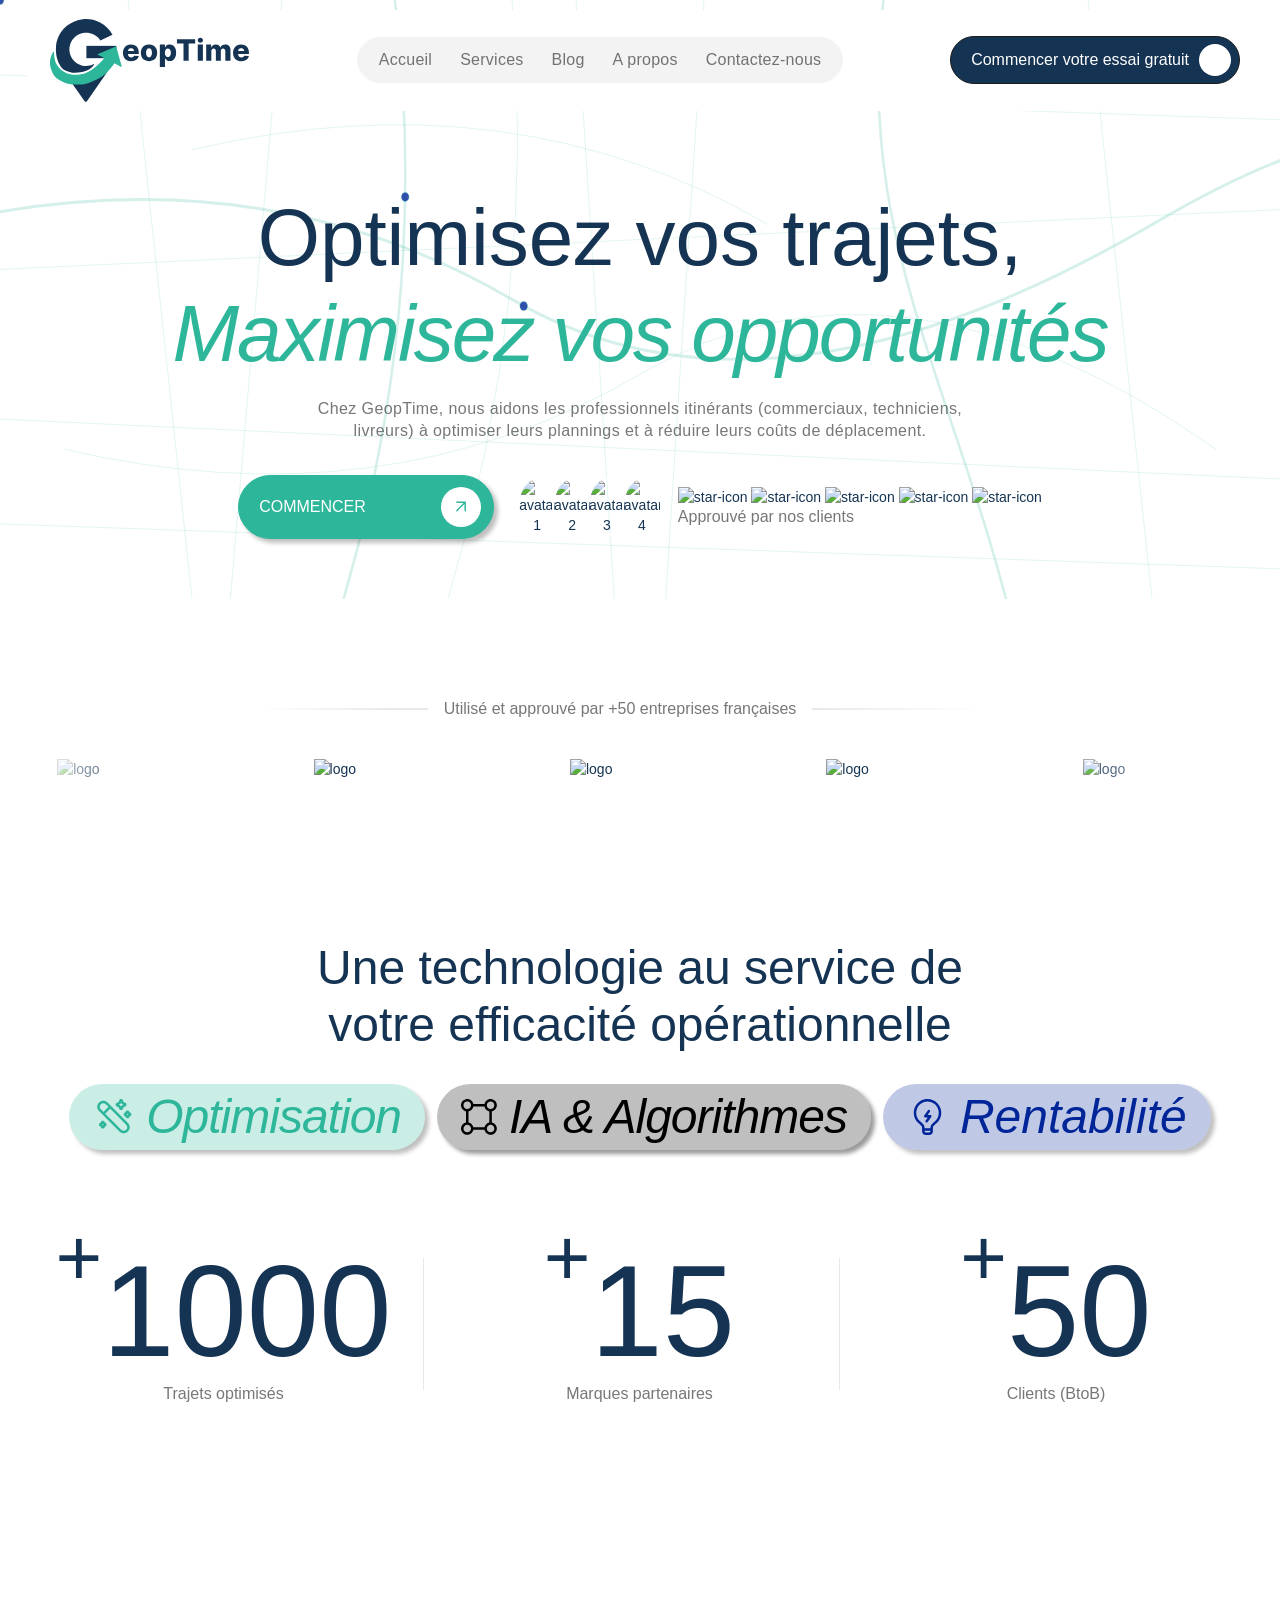
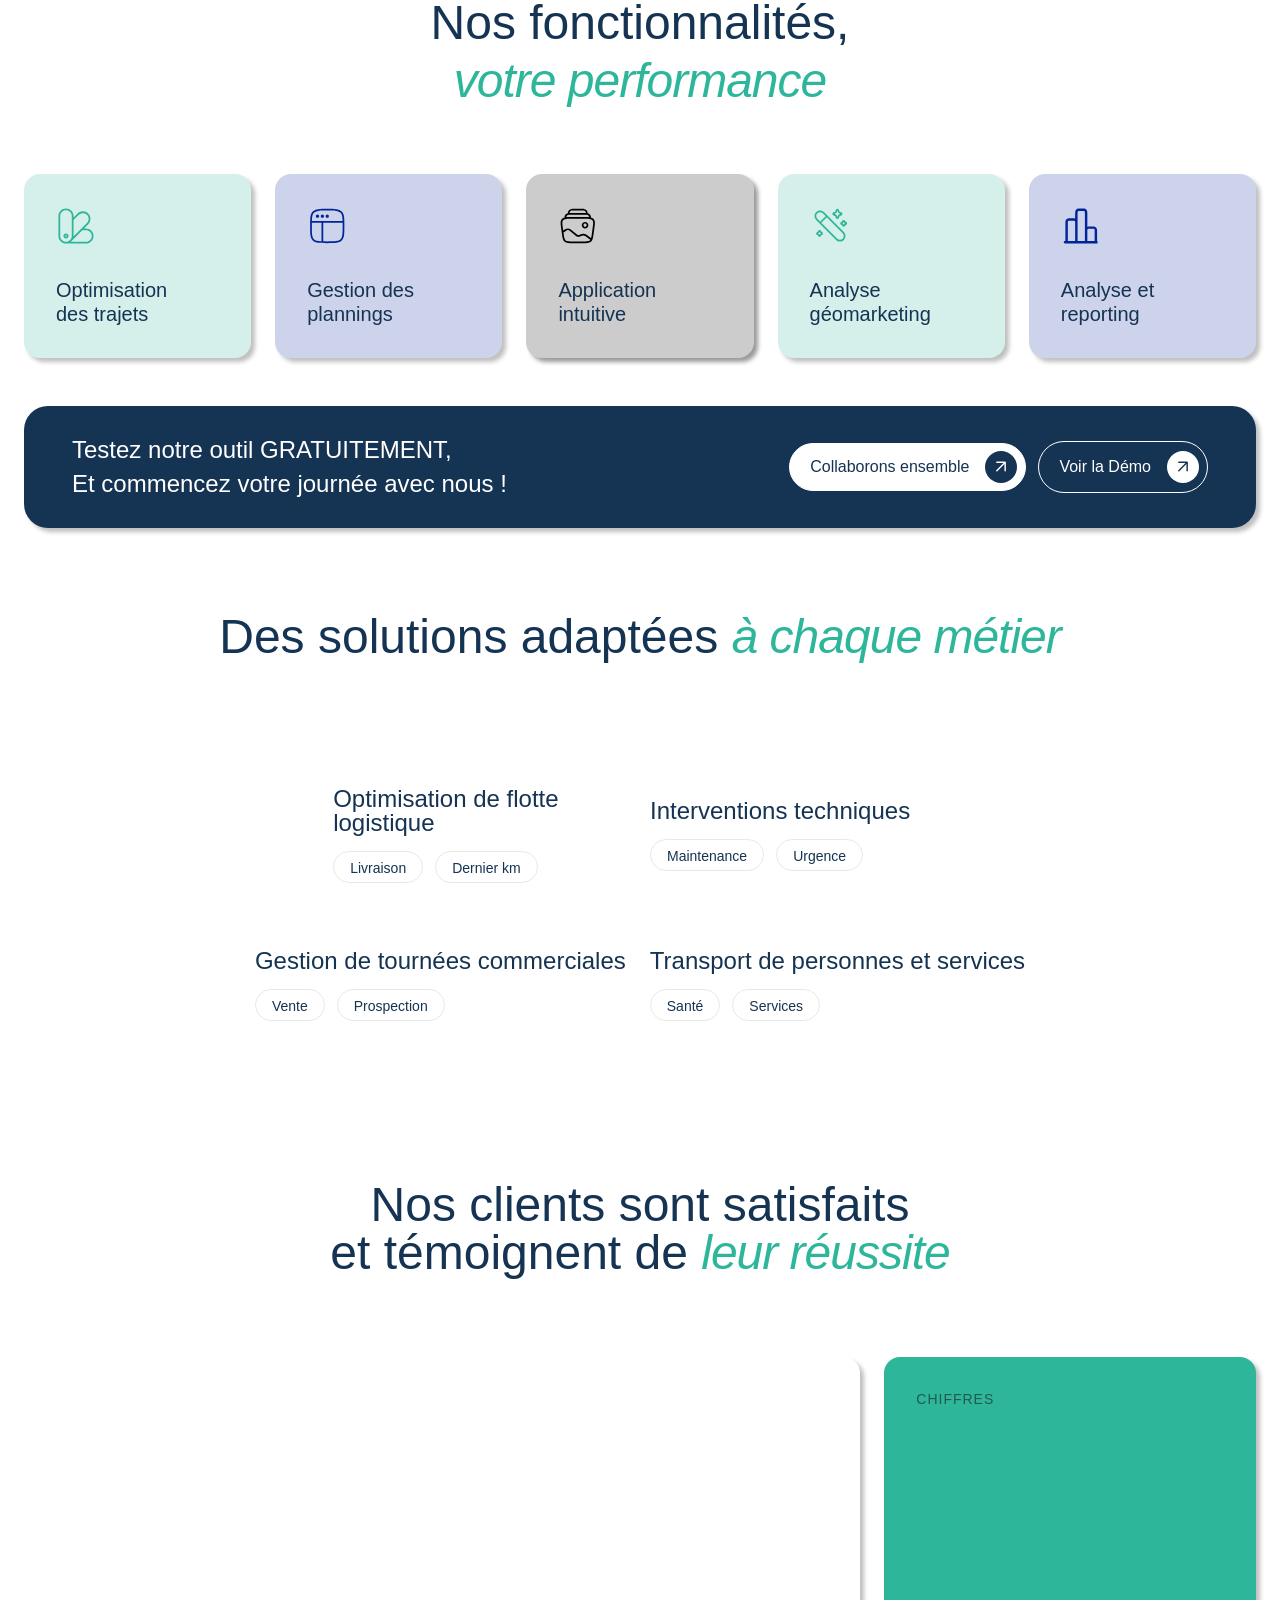
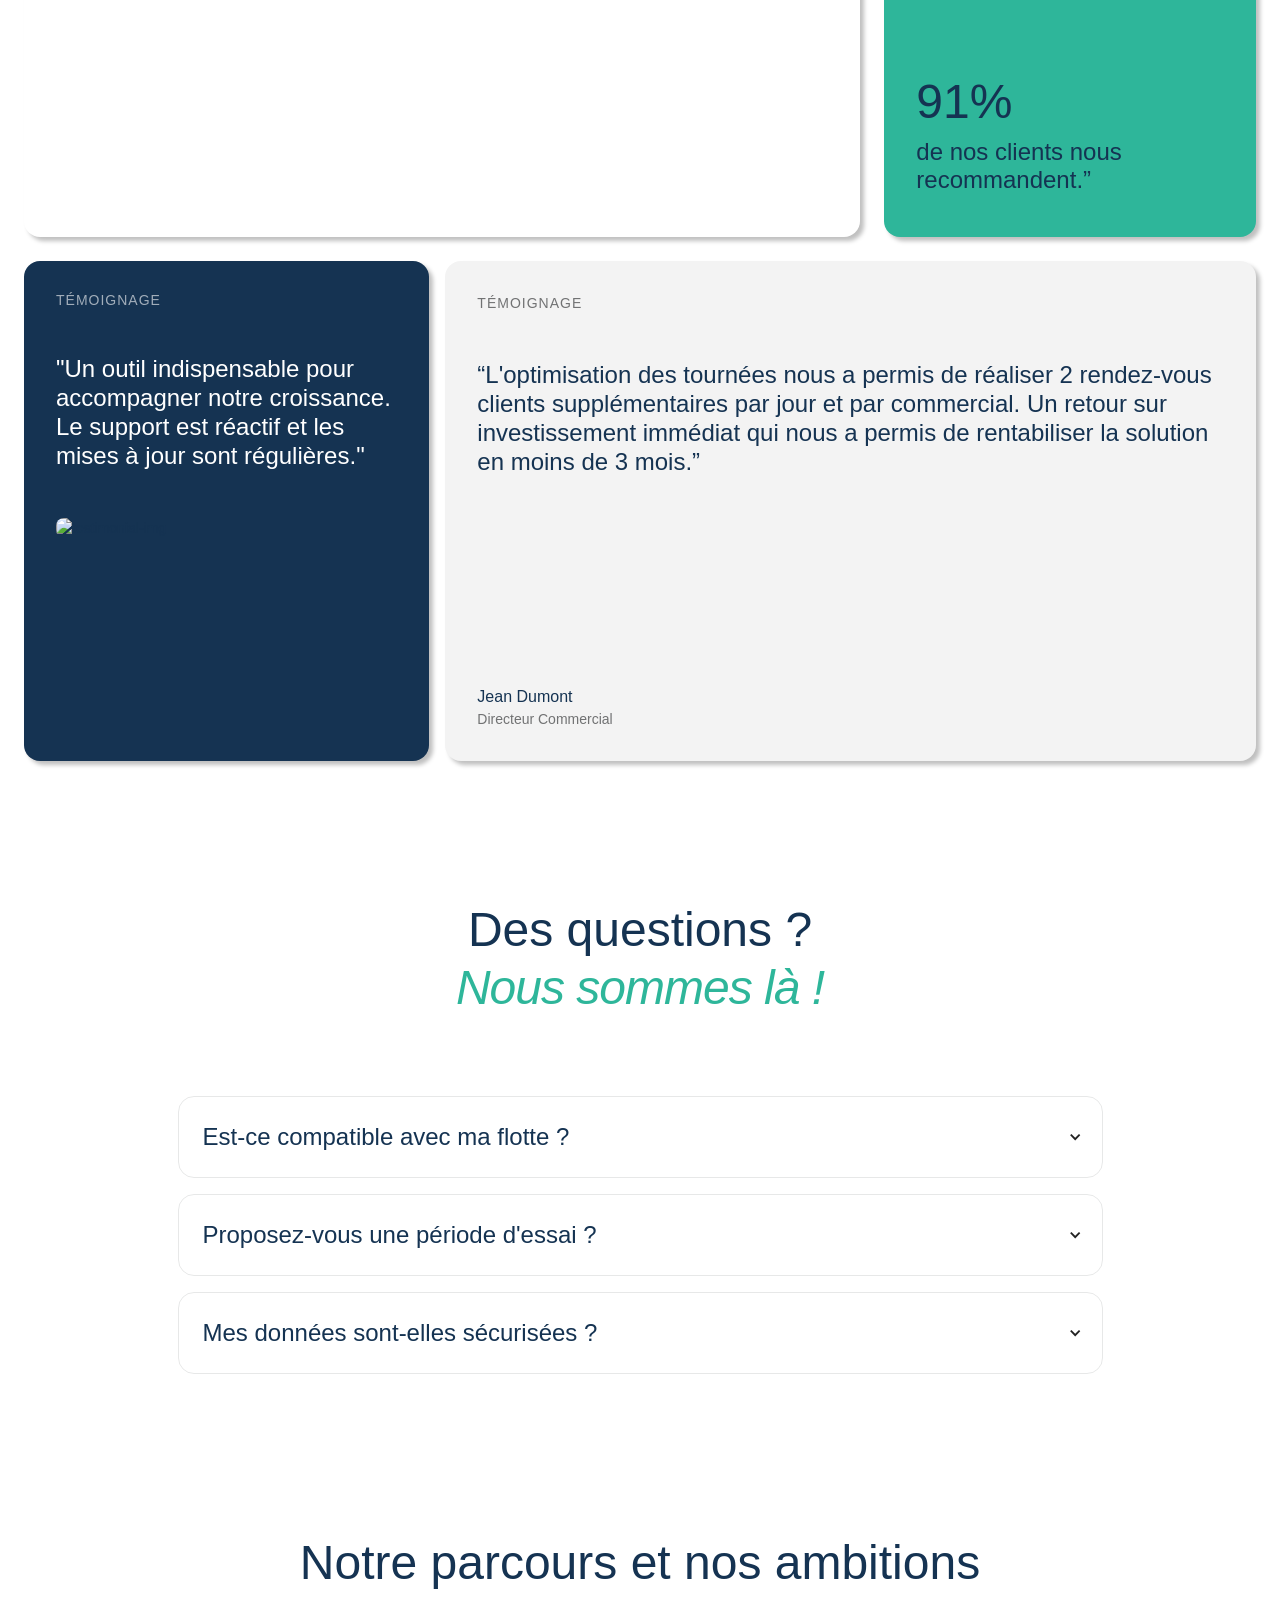
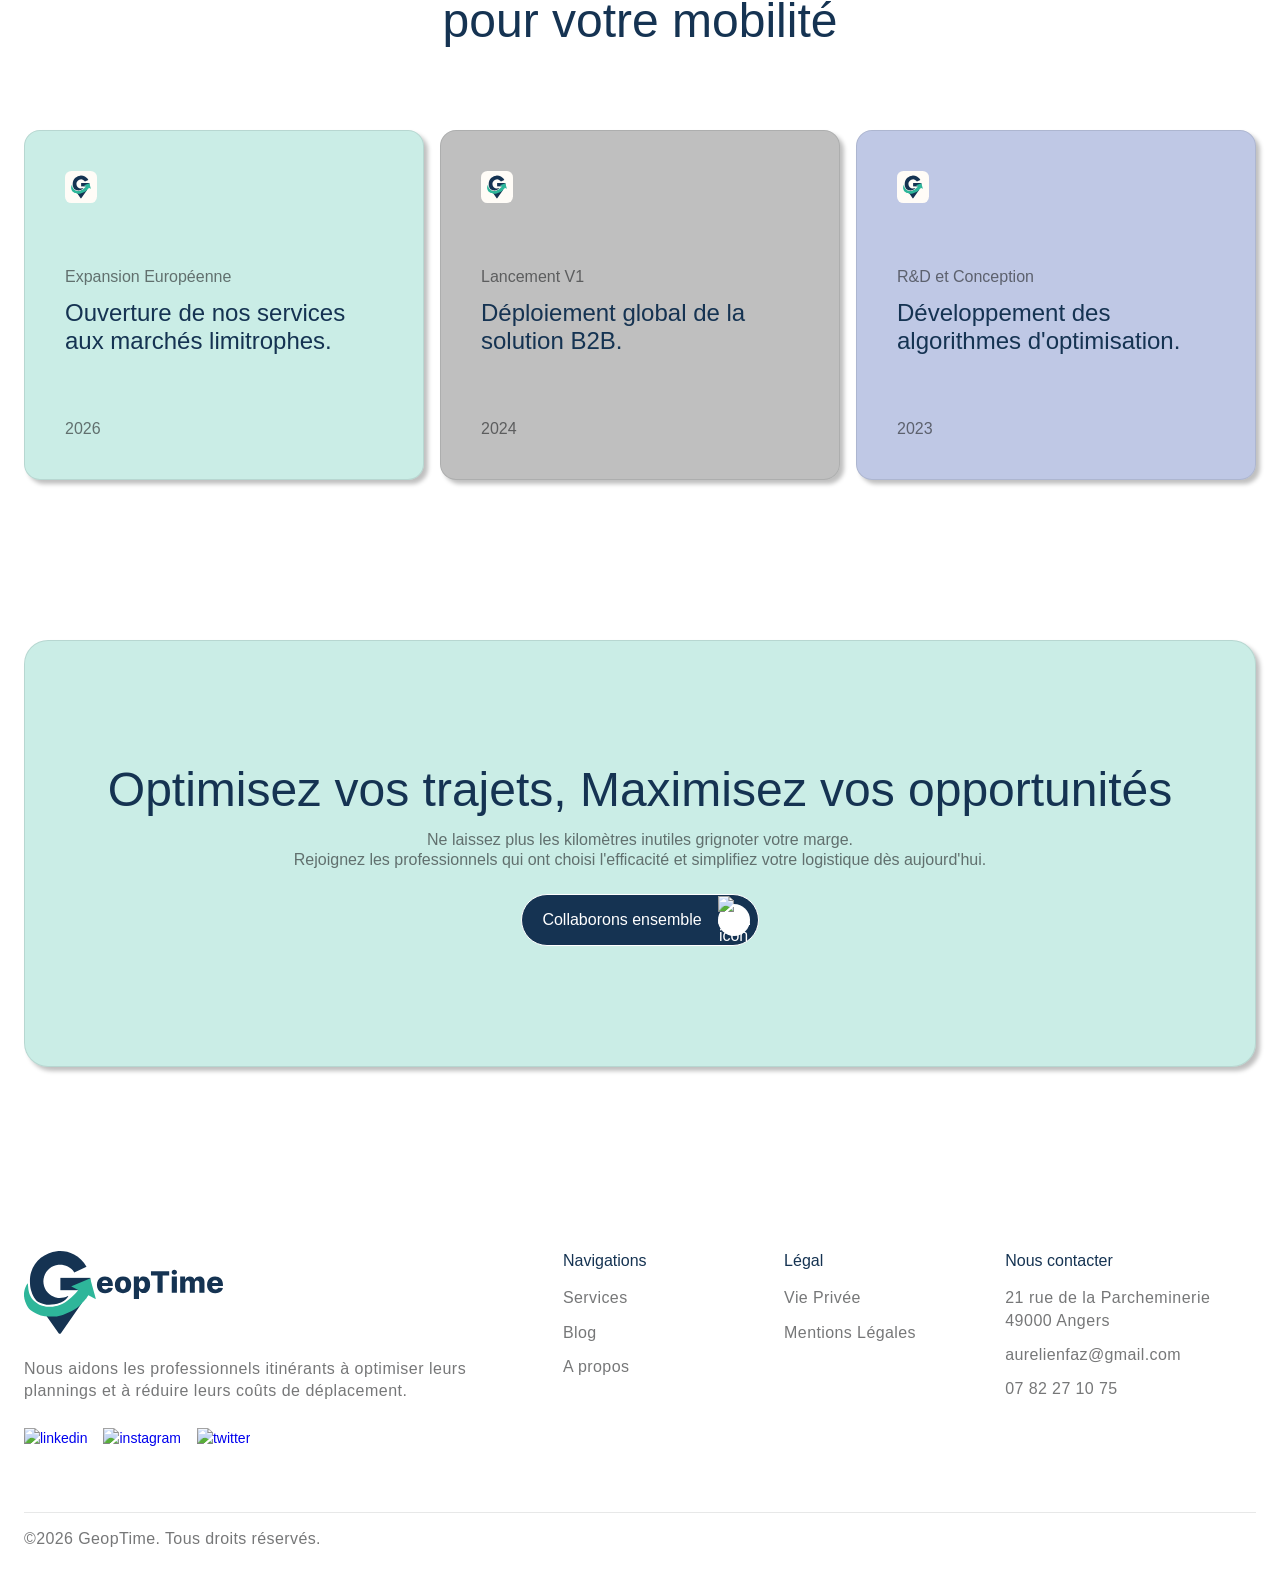
==== commit c46a3a40: "Update all links + prettier" ====
--- a/index.html
+++ b/index.html
@@ -1,609 +1,672 @@
 <!DOCTYPE html>
 <html lang="fr">
-    <head>
-        <meta charset="utf-8"/>
-        <meta name="viewport" content="width=device-width, initial-scale=1.0">
-        <title>GeopTime</title>
-        <link href="assets/style.css" rel="stylesheet" type="text/css"/>
-        <link href="https://fonts.googleapis.com" rel="preconnect"/>
-        <link href="https://fonts.gstatic.com" rel="preconnect" crossorigin="anonymous"/>
-        <script type="text/javascript">
-            WebFont.load({
-                google: {
-                    families: ["Inter Tight:regular,500,600,700,800,900,italic", "Instrument Serif:regular,italic"]
-                }
-            });
-        </script>
-        <link rel="icon" type="image/svg" href="assets/icon.svg">
-    </head>     
-    <body class="body">
-        <div class="main">
-            <div class="div-block-47">
-                <div class="navbar-logo-left">
-                    <div role="banner" class="navbar-logo-left-container shadow-three w-nav">
-                        <div class="navbar-wrapper-3">
-                            <div class="div-block-2">
-                                <a href="/" aria-current="page" class="navbar-brand-2 w-nav-brand w--current">
-                                    <img loading="lazy" src="assets/logo_h.svg" width="200px" height="auto" alt="GeopTime" style="margin-left: 10px;"/>
-                                </a>
-                            </div>
-                            <ul role="list" class="nav-menu-two-2 w-list-unstyled">
-                                <li class="list-item-14">
-                                    <a href="index.html" class="nav-link-4">Accueil</a>
-                                    <a href="services.html" class="nav-link-4">Services</a>
-                                    <a href="blog.html" class="nav-link-4">Blog</a>
-                                    <a href="about.html" class="nav-link-4">A propos</a>
-                                    <a href="contact.html" class="nav-link-4">Contactez-nous</a>
-                                </li>
-                            </ul>
-                            <div class="div-block-50">
-                                <div class="div-block-53">
-                                    <img loading="lazy" alt="menu-icon" src="https://cdn.prod.website-files.com/67a5fb8bc33c7f25ab4e52d9/68e4b4ad148fb73ce88066c5_menu-icon.svg" class="image-28"/>
-                                </div>
-                                <a href="contact.html" class="c2a-button w-inline-block">
-                                    <div class="text-block-5">Commencer votre essai gratuit</div>
-                                    <div class="btn-icon">
-                                        <img src="https://cdn.prod.website-files.com/67a5fb8bc33c7f25ab4e52d9/67a9e2599fa438b2b5ca91b6_arrow-top-right.png" loading="lazy" width="8" height="8" alt=""/>
-                                    </div>
-                                </a>
-                            </div>
-                        </div>
-                    </div>
-                </div>
-                <div class="mobile-menu-overlay"></div>
-                <div class="div-block-29">
-                    <div class="div-block-54">
-                        <div class="div-block-51">
-                            <div class="div-block-49">
-                                <p class="paragraph-10">Menu</p>
-                                <img loading="lazy" alt="close-icon" src="https://cdn.prod.website-files.com/67a5fb8bc33c7f25ab4e52d9/68e4b4ad148fb73ce88066c6_cross-black.svg" class="image-9"/>
-                            </div>
-                            <ul role="list" class="list-6">
-                                <li class="list-item-11"><a href="/#home" class="link-6">Accueil</a></li>
-                                <li class="list-item-11"><a href="/#about-us" class="link-6">A propos</a></li>
-                                <li class="list-item-12"><a href="/#services" class="link-6">Services</a></li>
-                                <li class="list-item-10"><a href="/#team" class="link-6">Équipe</a></li>
-                                <li class="list-item-13"><a href="/#award" class="link-6">Expertises</a></li>
-                            </ul>
-                        </div>
-                    </div>
-                </div>
-            </div>
-            <section id="home" class="section">
-                <div class="home-map-bg">
-    <svg viewBox="0 0 1000 400" preserveAspectRatio="none">
-        <g fill="none" stroke="#2EB69A" stroke-opacity="0.2">
-
-    <path id="route1" d="M-50,150 Q200,100 400,200 T900,150 T1100,250" stroke-width="2" />
-    <circle r="3" fill="#002599" fill-opacity="0.8">
-        <animateMotion dur="7s" repeatCount="indefinite" begin="0s">
-            <mpath href="#route1" />
-        </animateMotion>
-    </circle>
-
-    <path id="route2" d="M300,-50 Q350,200 250,450" stroke-width="2" />
-    <circle r="3" fill="#002599" fill-opacity="0.8">
-        <animateMotion dur="4s" repeatCount="indefinite" begin="1s">
-            <mpath href="#route2" />
-        </animateMotion>
-    </circle>
-
-    <path id="route3" d="M700,-50 C650,150 750,250 800,450" stroke-width="2" />
-    <circle r="3" fill="#002599" fill-opacity="0.8">
-        <animateMotion dur="6.5s" repeatCount="indefinite" begin="3s">
-            <mpath href="#route3" />
-        </animateMotion>
-    </circle>
-            
-            <g stroke-width="0.5">
-                <path d="M0,50 L1000,80" />
-                <path d="M0,180 L1000,140" />
-                <path d="M0,280 L1000,320" />
-                <path d="M0,350 L1000,380" />
-                
-                <path d="M100,0 L150,400" />
-                <path d="M220,0 L180,400" />
-                <path d="M450,0 L480,400" />
-                <path d="M550,0 L520,400" />
-                <path d="M850,0 L900,400" />
-                
-                <path d="M150,100 Q400,50 600,150" />
-                <path d="M50,300 Q300,350 500,250 T950,300" />
-                <path d="M400,0 Q420,200 350,400" />
-            </g>
-        </g>
-    </svg>
-</div>
-                <div class="w-layout-blockcontainer container-main w-container">
-                    <h1 class="hero-heading-h1">
-                        Optimisez vos trajets, 
-                        <br><span class="italic-span typing-text">Maximisez vos opportunités</span>
-                    </h1>
-                    <p class="para-txt">Chez GeopTime, nous aidons les professionnels itinérants (commerciaux, techniciens, livreurs) à optimiser leurs plannings et à réduire leurs coûts de déplacement.</p>
-                    <div class="w-layout-grid grid-21">
-                        <div class="getstarted-btn">
-                            <a href="/contact" class="button w-inline-block">
-                                <div class="text-block-6">Commencer</div>
-                                <div class="arrow-div">
-                                    <img src="assets/img/green-arrow.svg" loading="lazy" alt="arrow-top" class="arrow-img"/>
-                                </div>
+
+<head>
+    <meta charset="utf-8" />
+    <meta name="viewport" content="width=device-width, initial-scale=1.0">
+    <title>GeopTime</title>
+    <link href="assets/style.css" rel="stylesheet" type="text/css" />
+    <link href="https://fonts.googleapis.com" rel="preconnect" />
+    <link href="https://fonts.gstatic.com" rel="preconnect" crossorigin="anonymous" />
+    <script type="text/javascript">
+        WebFont.load({
+            google: {
+                families: ["Inter Tight:regular,500,600,700,800,900,italic", "Instrument Serif:regular,italic"]
+            }
+        });
+    </script>
+    <link rel="icon" type="image/svg" href="assets/icon.svg">
+</head>
+
+<body class="body">
+    <div class="main">
+        <div class="div-block-47">
+            <div class="navbar-logo-left">
+                <div role="banner" class="navbar-logo-left-container shadow-three w-nav">
+                    <div class="navbar-wrapper-3">
+                        <div class="div-block-2">
+                            <a href="/" aria-current="page" class="navbar-brand-2 w-nav-brand w--current">
+                                <img loading="lazy" src="assets/logo_h.svg" width="200px" height="auto" alt="GeopTime"
+                                    style="margin-left: 10px;" />
                             </a>
                         </div>
-                        <div class="avatar-wrapper">
-                            <div class="avatar-block">
-                                <img src="https://cdn.prod.website-files.com/67a5fb8bc33c7f25ab4e52d9/67a9ddf66ed69f30d2d060eb_Ellipse%2021.jpg" loading="lazy" width="40" alt="avatar-1" class="avatar-img"/>
-                                <img src="https://cdn.prod.website-files.com/67a5fb8bc33c7f25ab4e52d9/67a9ddf65b220093f413d434_Ellipse%2022.jpg" loading="lazy" width="40" alt="avatar-2" class="avatar-img"/>
-                                <img src="https://cdn.prod.website-files.com/67a5fb8bc33c7f25ab4e52d9/67a9ddf59fa3d48caaee99e7_Ellipse%2023.jpg" loading="lazy" width="40" alt="avatar-3" class="avatar-img"/>
-                                <img src="https://cdn.prod.website-files.com/67a5fb8bc33c7f25ab4e52d9/67a9ddf502d7968dd3515d0d_Ellipse%2024.jpg" loading="lazy" width="40" alt="avatar-4" class="avatar-img"/>
-                            </div>
-                            <div class="rating-div">
-                                <img src="https://cdn.prod.website-files.com/67a5fb8bc33c7f25ab4e52d9/68e4fcb4e9e9d61bcda09919_star-icon.svg" loading="lazy" alt="star-icon" class="star-icon"/>
-                                <img src="https://cdn.prod.website-files.com/67a5fb8bc33c7f25ab4e52d9/68e4fcb4e9e9d61bcda09919_star-icon.svg" loading="lazy" alt="star-icon" class="star-icon"/>
-                                <img src="https://cdn.prod.website-files.com/67a5fb8bc33c7f25ab4e52d9/68e4fcb4e9e9d61bcda09919_star-icon.svg" loading="lazy" alt="star-icon" class="star-icon"/>
-                                <img src="https://cdn.prod.website-files.com/67a5fb8bc33c7f25ab4e52d9/68e4fcb4e9e9d61bcda09919_star-icon.svg" loading="lazy" alt="star-icon" class="star-icon"/>
-                                <img src="https://cdn.prod.website-files.com/67a5fb8bc33c7f25ab4e52d9/68e4fcb4e9e9d61bcda09918_star-half-icon.svg" loading="lazy" alt="star-icon" class="star-half-icon"/>
-                                <p class="trusted-text">Approuvé par nos clients</p>
-                            </div>
-                        </div>
-                    </div>
-                </div>
-            </section>
-            <section class="home-logo-section">
-                <div class="w-layout-blockcontainer logo-sec-container w-container">
-                    <div class="brand-txt">
-                        <div class="left-divider"></div>
-                        <p class="divider-with-text">Utilisé et approuvé par +50 entreprises françaises</p>
-                        <div class="right-divider"></div>
-                    </div>
-                    <div class="logo-section">
-                        <div class="marquee_wrap">
-                            <div class="static-marquee_logos">
-                                <img width="260" loading="eager" alt="logo" src="https://cdn.prod.website-files.com/67a5fb8bc33c7f25ab4e52d9/68e4f1b2e90a76715c1a1806_brand-icon-2.svg" class="logo-2"/>
-                                <img width="260" loading="eager" alt="logo" src="https://cdn.prod.website-files.com/67a5fb8bc33c7f25ab4e52d9/68e4f1b2e90a76715c1a1809_brand-icon-5.svg" class="logo-2"/>
-                                <img width="260" loading="eager" alt="logo" src="https://cdn.prod.website-files.com/67a5fb8bc33c7f25ab4e52d9/68e4f1b2e90a76715c1a1808_brand-icon-3.svg" class="logo-2"/>
-                                <img width="260" loading="eager" alt="logo" src="https://cdn.prod.website-files.com/67a5fb8bc33c7f25ab4e52d9/68e4f1b2e90a76715c1a1807_brand-icon-1.svg" class="logo-2"/>
-                                <img width="260" loading="eager" alt="logo" src="https://cdn.prod.website-files.com/67a5fb8bc33c7f25ab4e52d9/68e4f1b2e90a76715c1a1805_brand-icon-4.svg" class="logo-2"/>
-                            </div>
-                        </div>
-                        <div class="left-overlay-div"></div>
-                        <div class="right-overlay-div"></div>
-                    </div>
-                </div>
-            </section>
-            <section id="about-us" class="home-about-section">
-                <div class="w-layout-blockcontainer container-4 w-container">
-                    <div class="crafting-bedge-section">
-                        <div class="heading-txt">
-                            <h2 class="crafting-heading">Une technologie au service de<br>votre efficacité opérationnelle</h2>
-                            <div class="bedges-wrapper">
-                                <div class="creativity-bedge">
-                                    <img src="assets/img/creativity.svg" loading="lazy" alt="creativity-icon" class="creativity-img"/>
-                                    <p class="creativity-txt">Optimisation</p>
-                                </div>
-                                <div class="innovation-bedge">
-                                    <img src="assets/img/innovation.svg" loading="lazy" alt="innovation-icon" class="innovation-img"/>
-                                    <p class="innovation-txt">IA & Algorithmes</p>
-                                </div>
-                                <div class="strategy-bedge">
-                                    <img src="assets/img/strategy.svg" loading="lazy" alt="strategy-icon" class="strategy-img"/>
-                                    <p class="strategy-txt">Rentabilité</p>
-                                </div>
-                            </div>
-                        </div>
-                        <div class="count-block">
-                            <div class="count-div-wrapper">
-                                <div class="div-block-190">
-                                    <div class="count-div">
-                                        <p class="plus">+</p>
-                                        <p class="count">1000</p>
-                                    </div>
-                                    <p class="descp">Trajets optimisés</p>
-                                </div>
-                                <div class="count-sec-divider"></div>
-                            </div>
-                            <div class="count-div-wrapper">
-                                <div class="div-block-190">
-                                    <div class="div-block-194">
-                                        <p class="plus">+</p>
-                                        <p class="count">15</p>
-                                    </div>
-                                    <p class="descp">Marques partenaires</p>
-                                </div>
-                                <div class="count-sec-divider"></div>
-                            </div>
+                        <ul role="list" class="nav-menu-two-2 w-list-unstyled">
+                            <li class="list-item-14">
+                                <a href="index.html" class="nav-link-4">Accueil</a>
+                                <a href="services.html" class="nav-link-4">Services</a>
+                                <a href="blog.html" class="nav-link-4">Blog</a>
+                                <a href="about.html" class="nav-link-4">A propos</a>
+                                <a href="contact.html" class="nav-link-4">Contactez-nous</a>
+                            </li>
+                        </ul>
+                        <div class="div-block-50">
+                            <div class="div-block-53">
+                                <img loading="lazy" alt="menu-icon"
+                                    src="https://cdn.prod.website-files.com/67a5fb8bc33c7f25ab4e52d9/68e4b4ad148fb73ce88066c5_menu-icon.svg"
+                                    class="image-28" />
+                            </div>
+                            <a href="contact.html" class="c2a-button w-inline-block">
+                                <div class="text-block-5">Commencer votre essai gratuit</div>
+                                <div class="btn-icon">
+                                    <img src="https://cdn.prod.website-files.com/67a5fb8bc33c7f25ab4e52d9/67a9e2599fa438b2b5ca91b6_arrow-top-right.png"
+                                        loading="lazy" width="8" height="8" alt="" />
+                                </div>
+                            </a>
+                        </div>
+                    </div>
+                </div>
+            </div>
+            <div class="mobile-menu-overlay"></div>
+            <div class="div-block-29">
+                <div class="div-block-54">
+                    <div class="div-block-51">
+                        <div class="div-block-49">
+                            <p class="paragraph-10">Menu</p>
+                            <img loading="lazy" alt="close-icon"
+                                src="https://cdn.prod.website-files.com/67a5fb8bc33c7f25ab4e52d9/68e4b4ad148fb73ce88066c6_cross-black.svg"
+                                class="image-9" />
+                        </div>
+                        <ul role="list" class="list-6">
+                            <li class="list-item-11"><a href="/#home" class="link-6">Accueil</a></li>
+                            <li class="list-item-11"><a href="/#about-us" class="link-6">A propos</a></li>
+                            <li class="list-item-12"><a href="/#services" class="link-6">Services</a></li>
+                            <li class="list-item-10"><a href="/#team" class="link-6">Équipe</a></li>
+                            <li class="list-item-13"><a href="/#award" class="link-6">Expertises</a></li>
+                        </ul>
+                    </div>
+                </div>
+            </div>
+        </div>
+        <section id="home" class="section">
+            <div class="home-map-bg">
+                <svg viewBox="0 0 1000 400" preserveAspectRatio="none">
+                    <g fill="none" stroke="#2EB69A" stroke-opacity="0.2">
+
+                        <path id="route1" d="M-50,150 Q200,100 400,200 T900,150 T1100,250" stroke-width="2" />
+                        <circle r="3" fill="#002599" fill-opacity="0.8">
+                            <animateMotion dur="7s" repeatCount="indefinite" begin="0s">
+                                <mpath href="#route1" />
+                            </animateMotion>
+                        </circle>
+
+                        <path id="route2" d="M300,-50 Q350,200 250,450" stroke-width="2" />
+                        <circle r="3" fill="#002599" fill-opacity="0.8">
+                            <animateMotion dur="4s" repeatCount="indefinite" begin="1s">
+                                <mpath href="#route2" />
+                            </animateMotion>
+                        </circle>
+
+                        <path id="route3" d="M700,-50 C650,150 750,250 800,450" stroke-width="2" />
+                        <circle r="3" fill="#002599" fill-opacity="0.8">
+                            <animateMotion dur="6.5s" repeatCount="indefinite" begin="3s">
+                                <mpath href="#route3" />
+                            </animateMotion>
+                        </circle>
+
+                        <g stroke-width="0.5">
+                            <path d="M0,50 L1000,80" />
+                            <path d="M0,180 L1000,140" />
+                            <path d="M0,280 L1000,320" />
+                            <path d="M0,350 L1000,380" />
+
+                            <path d="M100,0 L150,400" />
+                            <path d="M220,0 L180,400" />
+                            <path d="M450,0 L480,400" />
+                            <path d="M550,0 L520,400" />
+                            <path d="M850,0 L900,400" />
+
+                            <path d="M150,100 Q400,50 600,150" />
+                            <path d="M50,300 Q300,350 500,250 T950,300" />
+                            <path d="M400,0 Q420,200 350,400" />
+                        </g>
+                    </g>
+                </svg>
+            </div>
+            <div class="w-layout-blockcontainer container-main w-container">
+                <h1 class="hero-heading-h1">
+                    Optimisez vos trajets,
+                    <br><span class="italic-span typing-text">Maximisez vos opportunités</span>
+                </h1>
+                <p class="para-txt">Chez GeopTime, nous aidons les professionnels itinérants (commerciaux, techniciens,
+                    livreurs) à optimiser leurs plannings et à réduire leurs coûts de déplacement.</p>
+                <div class="w-layout-grid grid-21">
+                    <div class="getstarted-btn">
+                        <a href="contact.html" class="button w-inline-block">
+                            <div class="text-block-6">Commencer</div>
+                            <div class="arrow-div">
+                                <img src="assets/img/green-arrow.svg" loading="lazy" alt="arrow-top"
+                                    class="arrow-img" />
+                            </div>
+                        </a>
+                    </div>
+                    <div class="avatar-wrapper">
+                        <div class="avatar-block">
+                            <img src="https://cdn.prod.website-files.com/67a5fb8bc33c7f25ab4e52d9/67a9ddf66ed69f30d2d060eb_Ellipse%2021.jpg"
+                                loading="lazy" width="40" alt="avatar-1" class="avatar-img" />
+                            <img src="https://cdn.prod.website-files.com/67a5fb8bc33c7f25ab4e52d9/67a9ddf65b220093f413d434_Ellipse%2022.jpg"
+                                loading="lazy" width="40" alt="avatar-2" class="avatar-img" />
+                            <img src="https://cdn.prod.website-files.com/67a5fb8bc33c7f25ab4e52d9/67a9ddf59fa3d48caaee99e7_Ellipse%2023.jpg"
+                                loading="lazy" width="40" alt="avatar-3" class="avatar-img" />
+                            <img src="https://cdn.prod.website-files.com/67a5fb8bc33c7f25ab4e52d9/67a9ddf502d7968dd3515d0d_Ellipse%2024.jpg"
+                                loading="lazy" width="40" alt="avatar-4" class="avatar-img" />
+                        </div>
+                        <div class="rating-div">
+                            <img src="https://cdn.prod.website-files.com/67a5fb8bc33c7f25ab4e52d9/68e4fcb4e9e9d61bcda09919_star-icon.svg"
+                                loading="lazy" alt="star-icon" class="star-icon" />
+                            <img src="https://cdn.prod.website-files.com/67a5fb8bc33c7f25ab4e52d9/68e4fcb4e9e9d61bcda09919_star-icon.svg"
+                                loading="lazy" alt="star-icon" class="star-icon" />
+                            <img src="https://cdn.prod.website-files.com/67a5fb8bc33c7f25ab4e52d9/68e4fcb4e9e9d61bcda09919_star-icon.svg"
+                                loading="lazy" alt="star-icon" class="star-icon" />
+                            <img src="https://cdn.prod.website-files.com/67a5fb8bc33c7f25ab4e52d9/68e4fcb4e9e9d61bcda09919_star-icon.svg"
+                                loading="lazy" alt="star-icon" class="star-icon" />
+                            <img src="https://cdn.prod.website-files.com/67a5fb8bc33c7f25ab4e52d9/68e4fcb4e9e9d61bcda09918_star-half-icon.svg"
+                                loading="lazy" alt="star-icon" class="star-half-icon" />
+                            <p class="trusted-text">Approuvé par nos clients</p>
+                        </div>
+                    </div>
+                </div>
+            </div>
+        </section>
+        <section class="home-logo-section">
+            <div class="w-layout-blockcontainer logo-sec-container w-container">
+                <div class="brand-txt">
+                    <div class="left-divider"></div>
+                    <p class="divider-with-text">Utilisé et approuvé par +50 entreprises françaises</p>
+                    <div class="right-divider"></div>
+                </div>
+                <div class="logo-section">
+                    <div class="marquee_wrap">
+                        <div class="static-marquee_logos">
+                            <img width="260" loading="eager" alt="logo"
+                                src="https://cdn.prod.website-files.com/67a5fb8bc33c7f25ab4e52d9/68e4f1b2e90a76715c1a1806_brand-icon-2.svg"
+                                class="logo-2" />
+                            <img width="260" loading="eager" alt="logo"
+                                src="https://cdn.prod.website-files.com/67a5fb8bc33c7f25ab4e52d9/68e4f1b2e90a76715c1a1809_brand-icon-5.svg"
+                                class="logo-2" />
+                            <img width="260" loading="eager" alt="logo"
+                                src="https://cdn.prod.website-files.com/67a5fb8bc33c7f25ab4e52d9/68e4f1b2e90a76715c1a1808_brand-icon-3.svg"
+                                class="logo-2" />
+                            <img width="260" loading="eager" alt="logo"
+                                src="https://cdn.prod.website-files.com/67a5fb8bc33c7f25ab4e52d9/68e4f1b2e90a76715c1a1807_brand-icon-1.svg"
+                                class="logo-2" />
+                            <img width="260" loading="eager" alt="logo"
+                                src="https://cdn.prod.website-files.com/67a5fb8bc33c7f25ab4e52d9/68e4f1b2e90a76715c1a1805_brand-icon-4.svg"
+                                class="logo-2" />
+                        </div>
+                    </div>
+                    <div class="left-overlay-div"></div>
+                    <div class="right-overlay-div"></div>
+                </div>
+            </div>
+        </section>
+        <section id="about-us" class="home-about-section">
+            <div class="w-layout-blockcontainer container-4 w-container">
+                <div class="crafting-bedge-section">
+                    <div class="heading-txt">
+                        <h2 class="crafting-heading">Une technologie au service de<br>votre efficacité opérationnelle
+                        </h2>
+                        <div class="bedges-wrapper">
+                            <div class="creativity-bedge">
+                                <img src="assets/img/creativity.svg" loading="lazy" alt="creativity-icon"
+                                    class="creativity-img" />
+                                <p class="creativity-txt">Optimisation</p>
+                            </div>
+                            <div class="innovation-bedge">
+                                <img src="assets/img/innovation.svg" loading="lazy" alt="innovation-icon"
+                                    class="innovation-img" />
+                                <p class="innovation-txt">IA & Algorithmes</p>
+                            </div>
+                            <div class="strategy-bedge">
+                                <img src="assets/img/strategy.svg" loading="lazy" alt="strategy-icon"
+                                    class="strategy-img" />
+                                <p class="strategy-txt">Rentabilité</p>
+                            </div>
+                        </div>
+                    </div>
+                    <div class="count-block">
+                        <div class="count-div-wrapper">
                             <div class="div-block-190">
-                                <div class="div-block-195">
+                                <div class="count-div">
                                     <p class="plus">+</p>
-                                    <p class="count">50</p>
-                                </div>
-                                <p class="descp">Clients (BtoB)</p>
-                            </div>
-                        </div>
-                    </div>
-                </div>
-            </section>
-            <section id="services" class="home-innovation-section">
-                <div class="w-layout-blockcontainer container-5 w-container">
-                    <div class="w-layout-grid innovation-heading-div">
-                        <h2 class="home-heading-h2">
-                            Nos fonctionnalités,<br><span class="span-txt">votre performance</span>
+                                    <p class="count">1000</p>
+                                </div>
+                                <p class="descp">Trajets optimisés</p>
+                            </div>
+                            <div class="count-sec-divider"></div>
+                        </div>
+                        <div class="count-div-wrapper">
+                            <div class="div-block-190">
+                                <div class="div-block-194">
+                                    <p class="plus">+</p>
+                                    <p class="count">15</p>
+                                </div>
+                                <p class="descp">Marques partenaires</p>
+                            </div>
+                            <div class="count-sec-divider"></div>
+                        </div>
+                        <div class="div-block-190">
+                            <div class="div-block-195">
+                                <p class="plus">+</p>
+                                <p class="count">50</p>
+                            </div>
+                            <p class="descp">Clients (BtoB)</p>
+                        </div>
+                    </div>
+                </div>
+            </div>
+        </section>
+        <section id="services" class="home-innovation-section">
+            <div class="w-layout-blockcontainer container-5 w-container">
+                <div class="w-layout-grid innovation-heading-div">
+                    <h2 class="home-heading-h2">
+                        Nos fonctionnalités,<br><span class="span-txt">votre performance</span>
+                    </h2>
+                </div>
+                <div class="innovation-wrapper w-dyn-list">
+                    <div role="list" class="innovation-grid">
+                        <div style="background-color:rgba(46, 182, 154, 0.2);" role="listitem" class="innovation-item">
+                            <img src="assets/img/innovation-item-1.svg" loading="lazy" width="40" height="40" alt="" />
+                            <p class="heading-25">Optimisation des trajets</p>
+                        </div>
+                        <div style="background-color:rgba(0, 37, 153, 0.2);" role="listitem" class="innovation-item">
+                            <img src="assets/img/innovation-item-2.svg" loading="lazy" width="40" height="40" alt="" />
+                            <p class="heading-25">Gestion des plannings</p>
+                        </div>
+                        <div style="background-color:rgba(0, 0, 0, 0.2); box-shadow: 4px 4px 4px rgba(0, 0, 0, 0.4);"
+                            role="listitem" class="innovation-item">
+                            <img src="assets/img/innovation-item-3.svg" loading="lazy" width="40" height="40" alt="" />
+                            <p class="heading-25">Application intuitive</p>
+                        </div>
+                        <div style="background-color:rgba(46, 182, 154, 0.2);" role="listitem" class="innovation-item">
+                            <img src="assets/img/innovation-item-4.svg" loading="lazy" width="40" height="40" alt="" />
+                            <p class="heading-25">Analyse géomarketing</p>
+                        </div>
+                        <div style="background-color:rgba(0, 37, 153, 0.2);" role="listitem" class="innovation-item">
+                            <img src="assets/img/innovation-item-5.svg" loading="lazy" width="40" height="40" alt="" />
+                            <p class="heading-25">Analyse et reporting</p>
+                        </div>
+                    </div>
+                </div>
+                <div class="call-to-action">
+                    <div class="collabrator-wrapper">
+                        <div class="collabrator-txt">
+                            <p class="title-1">Testez notre outil GRATUITEMENT,</p>
+                            <p class="title-2">Et commencez votre journée avec nous !</p>
+                        </div>
+                        <div class="collabrator-btn-div">
+                            <a href="contact.html" class="let-s-collaborate w-inline-block">
+                                <div class="text-block-13">Collaborons ensemble</div>
+                                <div class="div-block-21">
+                                    <img src="assets/img/white-arrow.svg" loading="lazy" width="10" alt="arrow-icon" />
+                                </div>
+                            </a>
+                            <a href="contact.html" class="back-to-home-btn w-inline-block">
+                                <div class="view-portfolio-txt">Voir la Démo</div>
+                                <div class="div-block-23">
+                                    <img src="assets/img/blue-arrow.svg" loading="lazy" alt="arrow-icon" />
+                                </div>
+                            </a>
+                        </div>
+                    </div>
+                </div>
+            </div>
+            <div class="w-layout-blockcontainer container-6 w-container">
+                <div class="div-block-215">
+                    <div class="w-layout-grid heading-div">
+                        <h2 class="our-work-heading">
+                            Des solutions adaptées <span class="span-italic-txt">à chaque métier</span>
                         </h2>
                     </div>
-                    <div class="innovation-wrapper w-dyn-list">
-                        <div role="list" class="innovation-grid">
-                            <div style="background-color:rgba(46, 182, 154, 0.2);" role="listitem" class="innovation-item">
-                                <img src="assets/img/innovation-item-1.svg" loading="lazy" width="40" height="40" alt=""/>
-                                <p class="heading-25">Optimisation des trajets</p>
-                            </div>
-                            <div style="background-color:rgba(0, 37, 153, 0.2);" role="listitem" class="innovation-item">
-                                <img src="assets/img/innovation-item-2.svg" loading="lazy" width="40" height="40" alt=""/>
-                                <p class="heading-25">Gestion des plannings</p>
-                            </div>
-                            <div style="background-color:rgba(0, 0, 0, 0.2); box-shadow: 4px 4px 4px rgba(0, 0, 0, 0.4);" role="listitem" class="innovation-item">
-                                <img src="assets/img/innovation-item-3.svg" loading="lazy" width="40" height="40" alt=""/>
-                                <p class="heading-25">Application intuitive</p>
-                            </div>
-                            <div style="background-color:rgba(46, 182, 154, 0.2);" role="listitem" class="innovation-item">
-                                <img src="assets/img/innovation-item-4.svg" loading="lazy" width="40" height="40" alt=""/>
-                                <p class="heading-25">Analyse géomarketing</p>
-                            </div>
-                            <div style="background-color:rgba(0, 37, 153, 0.2);" role="listitem" class="innovation-item">
-                                <img src="assets/img/innovation-item-5.svg" loading="lazy" width="40" height="40" alt=""/>
-                                <p class="heading-25">Analyse et reporting</p>
-                            </div>
-                        </div>
-                    </div>
-                    <div class="call-to-action">
-                        <div class="collabrator-wrapper">
-                            <div class="collabrator-txt">
-                                <p class="title-1">Testez notre outil GRATUITEMENT,</p>
-                                <p class="title-2">Et commencez votre journée avec nous !</p>
-                            </div>
-                            <div class="collabrator-btn-div">
-                                <a href="/contact" class="let-s-collaborate w-inline-block">
-                                    <div class="text-block-13">Collaborons ensemble</div>
-                                    <div class="div-block-21">
-                                        <img src="assets/img/white-arrow.svg" loading="lazy" width="10" alt="arrow-icon"/>
-                                    </div>
-                                </a>
-                                <a href="/contact" class="back-to-home-btn w-inline-block">
-                                    <div class="view-portfolio-txt">Voir la Démo</div>
-                                    <div class="div-block-23">
-                                        <img src="assets/img/blue-arrow.svg" loading="lazy" alt="arrow-icon"/>
-                                    </div>
-                                </a>
-                            </div>
-                        </div>
-                    </div>
-                </div>
-                <div class="w-layout-blockcontainer container-6 w-container">
-                    <div class="div-block-215">
-                        <div class="w-layout-grid heading-div">
-                            <h2 class="our-work-heading">
-                                Des solutions adaptées <span class="span-italic-txt">à chaque métier</span>
-                            </h2>
-                        </div>
-                        <div class="div-block-214">
-                            <div class="div-block-212">
-                                <div class="card-1">
-                                    <div class="small-card">
-                                        <div class="div-block-196">
-                                            <img src="https://cdn.prod.website-files.com/67a5fb8bc33c7f25ab4e52d9/67adb22b6801ba1be2c8816a_flowbank.jpg" loading="lazy" alt="" sizes="100vw" class="avatar"/>
-                                            <a href="#" class="div-block-197 w-inline-block">
-                                                <div class="div-block-198">
-                                                    <img src="https://cdn.prod.website-files.com/67a5fb8bc33c7f25ab4e52d9/68e7aa7a27b1149298a5e8ad_round-arrow-right.svg" loading="lazy" alt="" class="image-30"/>
-                                                </div>
-                                            </a>
-                                        </div>
-                                        <p class="heading-7">Optimisation de flotte logistique</p>
-                                    </div>
-                                    <div class="chips">
-                                        <a href="#" class="link-block-2 w-inline-block">
-                                            <div>Livraison</div>
-                                        </a>
-                                        <a href="#" class="link-block-2 w-inline-block">
-                                            <div>Dernier km</div>
+                    <div class="div-block-214">
+                        <div class="div-block-212">
+                            <div class="card-1">
+                                <div class="small-card">
+                                    <div class="div-block-196">
+                                        <img src="https://cdn.prod.website-files.com/67a5fb8bc33c7f25ab4e52d9/67adb22b6801ba1be2c8816a_flowbank.jpg"
+                                            loading="lazy" alt="" sizes="100vw" class="avatar" />
+                                        <a href="#" class="div-block-197 w-inline-block">
+                                            <div class="div-block-198">
+                                                <img src="https://cdn.prod.website-files.com/67a5fb8bc33c7f25ab4e52d9/68e7aa7a27b1149298a5e8ad_round-arrow-right.svg"
+                                                    loading="lazy" alt="" class="image-30" />
+                                            </div>
                                         </a>
                                     </div>
-                                </div>
-                                <div class="card-2">
-                                    <div class="small-card">
-                                        <div class="div-block-196">
-                                            <img src="https://cdn.prod.website-files.com/67a5fb8bc33c7f25ab4e52d9/67adb22bbb6dbd85f5b9fc07_academy.jpg" loading="lazy" alt="" class="avatar"/>
-                                            <a href="#" class="div-block-197 w-inline-block">
-                                                <div class="div-block-198">
-                                                    <img src="https://cdn.prod.website-files.com/67a5fb8bc33c7f25ab4e52d9/68e7aa7a27b1149298a5e8ad_round-arrow-right.svg" loading="lazy" alt="" class="image-30"/>
-                                                </div>
-                                            </a>
-                                        </div>
-                                        <p class="heading-7">Interventions techniques</p>
-                                    </div>
-                                    <div class="chips">
-                                        <a href="#" class="link-block-2 w-inline-block">
-                                            <div>Maintenance</div>
-                                        </a>
-                                        <a href="#" class="link-block-2 w-inline-block">
-                                            <div>Urgence</div>
+                                    <p class="heading-7">Optimisation de flotte logistique</p>
+                                </div>
+                                <div class="chips">
+                                    <a href="#" class="link-block-2 w-inline-block">
+                                        <div>Livraison</div>
+                                    </a>
+                                    <a href="#" class="link-block-2 w-inline-block">
+                                        <div>Dernier km</div>
+                                    </a>
+                                </div>
+                            </div>
+                            <div class="card-2">
+                                <div class="small-card">
+                                    <div class="div-block-196">
+                                        <img src="https://cdn.prod.website-files.com/67a5fb8bc33c7f25ab4e52d9/67adb22bbb6dbd85f5b9fc07_academy.jpg"
+                                            loading="lazy" alt="" class="avatar" />
+                                        <a href="#" class="div-block-197 w-inline-block">
+                                            <div class="div-block-198">
+                                                <img src="https://cdn.prod.website-files.com/67a5fb8bc33c7f25ab4e52d9/68e7aa7a27b1149298a5e8ad_round-arrow-right.svg"
+                                                    loading="lazy" alt="" class="image-30" />
+                                            </div>
                                         </a>
                                     </div>
-                                </div>
-                            </div>
-                            <div class="div-block-213">
-                                <div class="card-3">
-                                    <div class="small-card">
-                                        <div class="div-block-196">
-                                            <img src="https://cdn.prod.website-files.com/67a5fb8bc33c7f25ab4e52d9/67adb22b8be398062d992b05_genome.jpg" loading="lazy" alt="" class="avatar"/>
-                                            <a href="#" class="div-block-197 w-inline-block">
-                                                <div class="div-block-198">
-                                                    <img src="https://cdn.prod.website-files.com/67a5fb8bc33c7f25ab4e52d9/68e7aa7a27b1149298a5e8ad_round-arrow-right.svg" loading="lazy" alt="" class="image-30"/>
-                                                </div>
-                                            </a>
-                                        </div>
-                                        <p class="heading-7">Gestion de tournées commerciales</p>
-                                    </div>
-                                    <div class="chips">
-                                        <a href="#" class="link-block-2 w-inline-block">
-                                            <div>Vente</div>
-                                        </a>
-                                        <a href="#" class="link-block-2 w-inline-block">
-                                            <div>Prospection</div>
+                                    <p class="heading-7">Interventions techniques</p>
+                                </div>
+                                <div class="chips">
+                                    <a href="#" class="link-block-2 w-inline-block">
+                                        <div>Maintenance</div>
+                                    </a>
+                                    <a href="#" class="link-block-2 w-inline-block">
+                                        <div>Urgence</div>
+                                    </a>
+                                </div>
+                            </div>
+                        </div>
+                        <div class="div-block-213">
+                            <div class="card-3">
+                                <div class="small-card">
+                                    <div class="div-block-196">
+                                        <img src="https://cdn.prod.website-files.com/67a5fb8bc33c7f25ab4e52d9/67adb22b8be398062d992b05_genome.jpg"
+                                            loading="lazy" alt="" class="avatar" />
+                                        <a href="#" class="div-block-197 w-inline-block">
+                                            <div class="div-block-198">
+                                                <img src="https://cdn.prod.website-files.com/67a5fb8bc33c7f25ab4e52d9/68e7aa7a27b1149298a5e8ad_round-arrow-right.svg"
+                                                    loading="lazy" alt="" class="image-30" />
+                                            </div>
                                         </a>
                                     </div>
-                                </div>
-                                <div class="card-4">
-                                    <div class="small-card">
-                                        <div class="div-block-196">
-                                            <img src="https://cdn.prod.website-files.com/67a5fb8bc33c7f25ab4e52d9/67adb22cde7bb305cec8b740_hotto.jpg" loading="lazy" alt="" class="avatar"/>
-                                            <a href="#" class="div-block-197 w-inline-block">
-                                                <div class="div-block-198">
-                                                    <img src="https://cdn.prod.website-files.com/67a5fb8bc33c7f25ab4e52d9/68e7aa7a27b1149298a5e8ad_round-arrow-right.svg" loading="lazy" alt="" class="image-30"/>
-                                                </div>
-                                            </a>
-                                        </div>
-                                        <p class="heading-7">Transport de personnes et services</p>
-                                    </div>
-                                    <div class="chips">
-                                        <a href="#" class="link-block-2 w-inline-block">
-                                            <div>Santé</div>
-                                        </a>
-                                        <a href="#" class="link-block-2 w-inline-block">
-                                            <div>Services</div>
+                                    <p class="heading-7">Gestion de tournées commerciales</p>
+                                </div>
+                                <div class="chips">
+                                    <a href="#" class="link-block-2 w-inline-block">
+                                        <div>Vente</div>
+                                    </a>
+                                    <a href="#" class="link-block-2 w-inline-block">
+                                        <div>Prospection</div>
+                                    </a>
+                                </div>
+                            </div>
+                            <div class="card-4">
+                                <div class="small-card">
+                                    <div class="div-block-196">
+                                        <img src="https://cdn.prod.website-files.com/67a5fb8bc33c7f25ab4e52d9/67adb22cde7bb305cec8b740_hotto.jpg"
+                                            loading="lazy" alt="" class="avatar" />
+                                        <a href="#" class="div-block-197 w-inline-block">
+                                            <div class="div-block-198">
+                                                <img src="https://cdn.prod.website-files.com/67a5fb8bc33c7f25ab4e52d9/68e7aa7a27b1149298a5e8ad_round-arrow-right.svg"
+                                                    loading="lazy" alt="" class="image-30" />
+                                            </div>
                                         </a>
                                     </div>
-                                </div>
-                            </div>
-                        </div>
-                    </div>
-                </div>
-            </section>
-            <section class="section-6">
-                <div class="w-layout-blockcontainer container-8 w-container">
-                    <div class="w-layout-grid grid-9">
-                        <h2 class="testimonial-heading-h2">
-                            Nos clients sont satisfaits<br>et témoignent de <span class="text-span-15">leur réussite</span>
-                        </h2>
-                    </div>
-                    <div class="w-layout-grid review-grid">
-                        <div class="about-card-1">
-                            <div class="text-block-15">Témoignage</div>
-                            <div class="div-block-28">
-                                <p class="heading-11">"Grâce à GeopTime, nous avons réduit nos coûts de carburant de 15% dès le premier mois. L'interface est incroyablement simple à prendre en main pour nos chauffeurs."</p>
-                                <div>
-                                    <div class="text-block-16">Sophie Martin</div>
-                                    <div class="text-block-17">Directrice des Opérations</div>
-                                </div>
-                            </div>
-                        </div>
-                        <div class="about-card-2">
-                            <div class="text-block-18">Chiffres</div>
-                            <div class="div-block-30">
-                                <p class="heading-12">91%</p>
-                                <p class="heading-13">de nos clients nous recommandent.”</p>
-                            </div>
-                        </div>
-                    </div>
-                    <div class="w-layout-grid grid-11">
-                        <div class="about-card-3">
-                            <div class="text-block-19">Témoignage</div>
-                            <p class="heading-14">"Un outil indispensable pour accompagner notre croissance. Le support est réactif et les mises à jour sont régulières."</p>
-                            <img src="https://cdn.prod.website-files.com/67a5fb8bc33c7f25ab4e52d9/68e6406dcd9a5a5b917efa2d_image%205.png" loading="lazy" sizes="100vw" alt="testimonial-img" class="image-2"/>
-                        </div>
-                        <div class="about-card-5">
-                            <div class="text-block-20">Témoignage</div>
-                            <h3 class="heading-15">“L'optimisation des tournées nous a permis de réaliser 2 rendez-vous clients supplémentaires par jour et par commercial. Un retour sur investissement immédiat qui nous a permis de rentabiliser la solution en moins de 3 mois.”</h3>
-                            <div class="div-block-32">
-                                <p class="heading-16">Jean Dumont</p>
-                                <div class="text-block-21">Directeur Commercial</div>
-                            </div>
-                        </div>
-                    </div>
-                </div>
-            </section>
-            <section class="section-8">
-                <div class="w-layout-blockcontainer container-10 w-container">
-                    <div class="w-layout-grid grid-16">
-                        <h2 class="heading-20">
-                            Des questions ?
-                            <br/><span class="text-span-9">Nous sommes là !</span>
-                        </h2>
-                    </div>
-                    <div class="div-block-41">
-                        <div class="accordian-item w-dropdown">
-                            <div class="accordion-toggle w-dropdown-toggle">
-                                <div class="accordian-icon w-icon-dropdown-toggle"></div>
-                                <div class="text-block-30">Est-ce compatible avec ma flotte ?</div>
-                            </div>
-                            <nav class="dropdown-list w-dropdown-list">
-                                <div class="text-block-35">
-                                    Oui, GeopTime fonctionne indépendamment du type de véhicule. Il suffit d'un smartphone ou d'une tablette pour que vos collaborateurs accèdent à leurs tournées.
-                                </div>
-                            </nav>
-                        </div>
-                        <div class="accordian-item w-dropdown">
-                            <div class="accordion-toggle w-dropdown-toggle">
-                                <div class="accordian-icon w-icon-dropdown-toggle"></div>
-                                <div class="text-block-30">Proposez-vous une période d'essai ?</div>
-                            </div>
-                            <nav class="dropdown-list w-dropdown-list">
-                                <div class="text-block-36">
-                                    Absolument. Nous proposons un test gratuit pour vous permettre de constater les économies réalisées sur vos propres trajets avant de vous engager.
-                                </div>
-                            </nav>
-                        </div>
-                        <div class="accordian-item w-dropdown">
-                            <div class="accordion-toggle w-dropdown-toggle">
-                                <div class="accordian-icon w-icon-dropdown-toggle"></div>
-                                <div class="text-block-30">Mes données sont-elles sécurisées ?</div>
-                            </div>
-                            <nav class="dropdown-list w-dropdown-list">
-                                <div class="text-block-37">
-                                    La sécurité est notre priorité. Toutes les données sont cryptées et hébergées en conformité stricte avec le RGPD.
-                                </div>
-                            </nav>
-                        </div>
-                    </div>
-                </div>
-            </section>
-            <section id="award" class="home-achievement-sec">
-                <div class="w-layout-blockcontainer container-11 w-container">
-                    <div class="w-layout-grid grid-17">
-                        <h2 class="achevement-heading-h2">
-                            Notre parcours et nos ambitions pour votre mobilité
-                        </h2>
-                    </div>
-                    <div class="w-layout-grid grid-18">
-                        <div class="excellence" style="background-color: rgba(46, 182, 154, 0.25);">
-                            <img src="assets/icon.svg" loading="lazy" width="32" height="32" alt=""/>
+                                    <p class="heading-7">Transport de personnes et services</p>
+                                </div>
+                                <div class="chips">
+                                    <a href="#" class="link-block-2 w-inline-block">
+                                        <div>Santé</div>
+                                    </a>
+                                    <a href="#" class="link-block-2 w-inline-block">
+                                        <div>Services</div>
+                                    </a>
+                                </div>
+                            </div>
+                        </div>
+                    </div>
+                </div>
+            </div>
+        </section>
+        <section class="section-6">
+            <div class="w-layout-blockcontainer container-8 w-container">
+                <div class="w-layout-grid grid-9">
+                    <h2 class="testimonial-heading-h2">
+                        Nos clients sont satisfaits<br>et témoignent de <span class="text-span-15">leur réussite</span>
+                    </h2>
+                </div>
+                <div class="w-layout-grid review-grid">
+                    <div class="about-card-1">
+                        <div class="text-block-15">Témoignage</div>
+                        <div class="div-block-28">
+                            <p class="heading-11">"Grâce à GeopTime, nous avons réduit nos coûts de carburant de 15% dès
+                                le premier mois. L'interface est incroyablement simple à prendre en main pour nos
+                                chauffeurs."</p>
                             <div>
-                                <div class="text-block-31">Expansion Européenne</div>
-                                <p class="heading-24">Ouverture de nos services aux marchés limitrophes.</p>
-                            </div>
-                            <div class="text-block-31">2026</div>
-                        </div>
-                        <div class="excellence" style="background-color: rgba(0, 0, 0, 0.25);">
-                            <img src="assets/icon.svg" loading="lazy" width="32" height="32" alt=""/>
-                            <div>
-                                <div class="text-block-31">Lancement V1</div>
-                                <p class="heading-24">Déploiement global de la solution B2B.</p>
-                            </div>
-                            <div class="text-block-31">2024</div>
-                        </div>
-                        <div class="excellence" style="background-color: rgba(0, 37, 153, 0.25);">
-                            <img src="assets/icon.svg" loading="lazy" width="32" height="32" alt=""/>
-                            <div>
-                                <div class="text-block-31">R&D et Conception</div>
-                                <p class="heading-24">Développement des algorithmes d'optimisation.</p>
-                            </div>
-                            <div class="text-block-31">2023</div>
-                        </div>
-                    </div>
-                </div>
-            </section>
-            <section class="home-solution-section">
-                <div class="w-layout-blockcontainer container-12 w-container">
-                    <div class="c2a-main">
-                        <div class="c2a-wrapper">
-                            <h3 class="c2a-title">Optimisez vos trajets, Maximisez vos opportunités</h3>
-                            <p class="subtext">Ne laissez plus les kilomètres inutiles grignoter votre marge.<br>Rejoignez les professionnels qui ont choisi l'efficacité et simplifiez votre logistique dès aujourd'hui.</p>
-                            <a href="/contact" class="back-to-home-btn w-inline-block">
-                                <div class="view-portfolio-txt">Collaborons ensemble</div>
-                                <div class="div-block-23">
-                                    <img src="https://cdn.prod.website-files.com/67a5fb8bc33c7f25ab4e52d9/67a9e2599fa438b2b5ca91b6_arrow-top-right.png" loading="lazy" alt="arrow-icon"/>
-                                </div>
+                                <div class="text-block-16">Sophie Martin</div>
+                                <div class="text-block-17">Directrice des Opérations</div>
+                            </div>
+                        </div>
+                    </div>
+                    <div class="about-card-2">
+                        <div class="text-block-18">Chiffres</div>
+                        <div class="div-block-30">
+                            <p class="heading-12">91%</p>
+                            <p class="heading-13">de nos clients nous recommandent.”</p>
+                        </div>
+                    </div>
+                </div>
+                <div class="w-layout-grid grid-11">
+                    <div class="about-card-3">
+                        <div class="text-block-19">Témoignage</div>
+                        <p class="heading-14">"Un outil indispensable pour accompagner notre croissance. Le support est
+                            réactif et les mises à jour sont régulières."</p>
+                        <img src="https://cdn.prod.website-files.com/67a5fb8bc33c7f25ab4e52d9/68e6406dcd9a5a5b917efa2d_image%205.png"
+                            loading="lazy" sizes="100vw" alt="testimonial-img" class="image-2" />
+                    </div>
+                    <div class="about-card-5">
+                        <div class="text-block-20">Témoignage</div>
+                        <h3 class="heading-15">“L'optimisation des tournées nous a permis de réaliser 2 rendez-vous
+                            clients supplémentaires par jour et par commercial. Un retour sur investissement immédiat
+                            qui nous a permis de rentabiliser la solution en moins de 3 mois.”</h3>
+                        <div class="div-block-32">
+                            <p class="heading-16">Jean Dumont</p>
+                            <div class="text-block-21">Directeur Commercial</div>
+                        </div>
+                    </div>
+                </div>
+            </div>
+        </section>
+        <section class="section-8">
+            <div class="w-layout-blockcontainer container-10 w-container">
+                <div class="w-layout-grid grid-16">
+                    <h2 class="heading-20">
+                        Des questions ?
+                        <br /><span class="text-span-9">Nous sommes là !</span>
+                    </h2>
+                </div>
+                <div class="div-block-41">
+                    <div class="accordian-item w-dropdown">
+                        <div class="accordion-toggle w-dropdown-toggle">
+                            <div class="accordian-icon w-icon-dropdown-toggle"></div>
+                            <div class="text-block-30">Est-ce compatible avec ma flotte ?</div>
+                        </div>
+                        <nav class="dropdown-list w-dropdown-list">
+                            <div class="text-block-35">
+                                Oui, GeopTime fonctionne indépendamment du type de véhicule. Il suffit d'un smartphone
+                                ou d'une tablette pour que vos collaborateurs accèdent à leurs tournées.
+                            </div>
+                        </nav>
+                    </div>
+                    <div class="accordian-item w-dropdown">
+                        <div class="accordion-toggle w-dropdown-toggle">
+                            <div class="accordian-icon w-icon-dropdown-toggle"></div>
+                            <div class="text-block-30">Proposez-vous une période d'essai ?</div>
+                        </div>
+                        <nav class="dropdown-list w-dropdown-list">
+                            <div class="text-block-36">
+                                Absolument. Nous proposons un test gratuit pour vous permettre de constater les
+                                économies réalisées sur vos propres trajets avant de vous engager.
+                            </div>
+                        </nav>
+                    </div>
+                    <div class="accordian-item w-dropdown">
+                        <div class="accordion-toggle w-dropdown-toggle">
+                            <div class="accordian-icon w-icon-dropdown-toggle"></div>
+                            <div class="text-block-30">Mes données sont-elles sécurisées ?</div>
+                        </div>
+                        <nav class="dropdown-list w-dropdown-list">
+                            <div class="text-block-37">
+                                La sécurité est notre priorité. Toutes les données sont cryptées et hébergées en
+                                conformité stricte avec le RGPD.
+                            </div>
+                        </nav>
+                    </div>
+                </div>
+            </div>
+        </section>
+        <section id="award" class="home-achievement-sec">
+            <div class="w-layout-blockcontainer container-11 w-container">
+                <div class="w-layout-grid grid-17">
+                    <h2 class="achevement-heading-h2">
+                        Notre parcours et nos ambitions pour votre mobilité
+                    </h2>
+                </div>
+                <div class="w-layout-grid grid-18">
+                    <div class="excellence" style="background-color: rgba(46, 182, 154, 0.25);">
+                        <img src="assets/icon.svg" loading="lazy" width="32" height="32" alt="" />
+                        <div>
+                            <div class="text-block-31">Expansion Européenne</div>
+                            <p class="heading-24">Ouverture de nos services aux marchés limitrophes.</p>
+                        </div>
+                        <div class="text-block-31">2026</div>
+                    </div>
+                    <div class="excellence" style="background-color: rgba(0, 0, 0, 0.25);">
+                        <img src="assets/icon.svg" loading="lazy" width="32" height="32" alt="" />
+                        <div>
+                            <div class="text-block-31">Lancement V1</div>
+                            <p class="heading-24">Déploiement global de la solution B2B.</p>
+                        </div>
+                        <div class="text-block-31">2024</div>
+                    </div>
+                    <div class="excellence" style="background-color: rgba(0, 37, 153, 0.25);">
+                        <img src="assets/icon.svg" loading="lazy" width="32" height="32" alt="" />
+                        <div>
+                            <div class="text-block-31">R&D et Conception</div>
+                            <p class="heading-24">Développement des algorithmes d'optimisation.</p>
+                        </div>
+                        <div class="text-block-31">2023</div>
+                    </div>
+                </div>
+            </div>
+        </section>
+        <section class="home-solution-section">
+            <div class="w-layout-blockcontainer container-12 w-container">
+                <div class="c2a-main">
+                    <div class="c2a-wrapper">
+                        <h3 class="c2a-title">Optimisez vos trajets, Maximisez vos opportunités</h3>
+                        <p class="subtext">Ne laissez plus les kilomètres inutiles grignoter votre marge.<br>Rejoignez
+                            les professionnels qui ont choisi l'efficacité et simplifiez votre logistique dès
+                            aujourd'hui.</p>
+                        <a href="contact.html" class="back-to-home-btn w-inline-block">
+                            <div class="view-portfolio-txt">Collaborons ensemble</div>
+                            <div class="div-block-23">
+                                <img src="https://cdn.prod.website-files.com/67a5fb8bc33c7f25ab4e52d9/67a9e2599fa438b2b5ca91b6_arrow-top-right.png"
+                                    loading="lazy" alt="arrow-icon" />
+                            </div>
+                        </a>
+                    </div>
+                </div>
+            </div>
+        </section>
+
+        <footer class="footer">
+            <div class="w-layout-blockcontainer container-14 w-container">
+                <div class="w-layout-hflex grid-19">
+                    <div class="footer-column-1">
+                        <div>
+                            <img src="assets/logo_h.svg" width="200px" height="auto" loading="lazy" alt="GeopTime" />
+                        </div>
+                        <div class="text-block-32">Nous aidons les professionnels itinérants à optimiser leurs plannings
+                            et à réduire leurs coûts de déplacement.</div>
+                        <div class="div-block-42">
+                            <a href="https://www.linkedin.com/company/geoptimee"
+                                class="footer-social-icon w-inline-block">
+                                <img src="https://cdn.prod.website-files.com/67a5fb8bc33c7f25ab4e52d9/67b02256c742c6b7cb28f718_si-linkedin.svg"
+                                    loading="lazy" alt="linkedin" />
                             </a>
-                        </div>
-                    </div>
-                </div>
-            </section>
-            <footer class="footer">
-                <div class="w-layout-blockcontainer container-14 w-container">
-                    <div class="w-layout-hflex grid-19">
-                        <div class="footer-column-1">
-                            <div>
-                                <img src="assets/logo_h.svg" width="200px" height="auto" loading="lazy" alt="GeopTime"/>
-                            </div>
-                            <div class="text-block-32">Nous aidons les professionnels itinérants à optimiser leurs plannings et à réduire leurs coûts de déplacement.</div>
-                            <div class="div-block-42">
-                                <a href="https://www.linkedin.com/company/geoptimee" class="footer-social-icon w-inline-block">
-                                    <img src="https://cdn.prod.website-files.com/67a5fb8bc33c7f25ab4e52d9/67b02256c742c6b7cb28f718_si-linkedin.svg" loading="lazy" alt="linkedin"/>
-                                </a>
-                                <a href="https://www.instagram.com/geoptime/" class="footer-social-icon w-inline-block">
-                                    <img src="https://cdn.prod.website-files.com/67a5fb8bc33c7f25ab4e52d9/67b02256f67a8cad36930a39_si-insta.svg" loading="lazy" alt="instagram"/>
-                                </a>
-                                <a href="https://x.com/geoptime" class="footer-social-icon w-inline-block">
-                                    <img src="https://cdn.prod.website-files.com/67a5fb8bc33c7f25ab4e52d9/67b02255b31413b811c048ab_si-twitter.svg" loading="lazy" alt="twitter"/>
-                                </a>
-                            </div>
-                        </div>
-                        <div class="w-layout-hflex flex-block-2">
-                            <div class="footer-column-2">
-                                <div class="title">Navigations</div>
-                                <ul role="list" class="list-5 w-list-unstyled">
-                                    <li class="list-item-9">
-                                        <a href="#services" class="navigation-link for-footer w-inline-block">
-                                            <div class="nav-text">Fonctionnalités</div>
-                                        </a>
-                                    </li>
-                                    <li class="list-item-9">
-                                        <a href="#services" class="navigation-link for-footer w-inline-block">
-                                            <div class="nav-text">Services</div>
-                                        </a>
-                                    </li>
-                                    <li class="list-item-9">
-                                        <a href="#about-us" class="navigation-link for-footer w-inline-block">
-                                            <div class="nav-text">A propos</div>
-                                        </a>
-                                    </li>
-                                </ul>
-                            </div>
-                            <div class="footer-column-3">
-                                <div class="title">Légal</div>
-                                <ul role="list" class="list-5 w-list-unstyled">
-                                    <li class="list-item-9">
-                                        <a href="/terms" class="navigation-link for-footer w-inline-block">
-                                            <div class="nav-text">Vie Privée</div>
-                                        </a>
-                                    </li>
-                                    <li class="list-item-9">
-                                        <a href="/legal" class="navigation-link for-footer w-inline-block">
-                                            <div class="nav-text">Mentions Légales</div>
-                                        </a>
-                                    </li>
-                                </ul>
-                            </div>
-                            <div class="footer-column-4">
-                                <div class="title">Nous contacter</div>
-                                <ul role="list" class="list-5 w-list-unstyled">
-                                    <li class="list-item-9">
-                                        <a href="https://maps.google.com/?q=21+rue+de+la+Parcheminerie+49000+Angers" target="_blank" class="navigation-link for-footer w-inline-block">
-                                            <div class="text-block-32">21 rue de la Parcheminerie<br>49000 Angers</div>
-                                        </a>
-                                    </li>
-                                    <li class="list-item-9">
-                                        <a href="mailto:aurelienfaz@gmail.com" class="navigation-link for-footer w-inline-block">
-                                            <div class="nav-text">aurelienfaz@gmail.com</div>
-                                        </a>
-                                    </li>
-                                    <li class="list-item-9">
-                                        <a href="tel:0782271075" class="navigation-link for-footer w-inline-block">
-                                            <div class="nav-text">07 82 27 10 75</div>
-                                        </a>
-                                    </li>
-                                </ul>
-                            </div>
-                        </div>
-                    </div>
-                    <div class="div-block-43">
-                        <div class="w-layout-blockcontainer container-15 w-container">
-                            <div class="div-block-209">
-                                <div class="text-block-33">
-                                    ©2026 GeopTime. Tous droits réservés.
-                                </div>
-                            </div>
-                        </div>
-                    </div>
-                </div>
-            </footer>
-        </div>
-    </body>
+                            <a href="https://www.instagram.com/geoptime/" class="footer-social-icon w-inline-block">
+                                <img src="https://cdn.prod.website-files.com/67a5fb8bc33c7f25ab4e52d9/67b02256f67a8cad36930a39_si-insta.svg"
+                                    loading="lazy" alt="instagram" />
+                            </a>
+                            <a href="https://x.com/geoptime" class="footer-social-icon w-inline-block">
+                                <img src="https://cdn.prod.website-files.com/67a5fb8bc33c7f25ab4e52d9/67b02255b31413b811c048ab_si-twitter.svg"
+                                    loading="lazy" alt="twitter" />
+                            </a>
+                        </div>
+                    </div>
+                    <div class="w-layout-hflex flex-block-2">
+                        <div class="footer-column-2">
+                            <div class="title">Navigations</div>
+                            <ul role="list" class="list-5 w-list-unstyled">
+                                <li class="list-item-9">
+                                    <a href="services.html" class="navigation-link for-footer w-inline-block">
+                                        <div class="nav-text">Services</div>
+                                    </a>
+                                </li>
+                                <li class="list-item-9">
+                                    <a href="blog.html" class="navigation-link for-footer w-inline-block">
+                                        <div class="nav-text">Blog</div>
+                                    </a>
+                                </li>
+                                <li class="list-item-9">
+                                    <a href="about.html" class="navigation-link for-footer w-inline-block">
+                                        <div class="nav-text">A propos</div>
+                                    </a>
+                                </li>
+                            </ul>
+                        </div>
+                        <div class="footer-column-3">
+                            <div class="title">Légal</div>
+                            <ul role="list" class="list-5 w-list-unstyled">
+                                <li class="list-item-9">
+                                    <a href="terms.html" class="navigation-link for-footer w-inline-block">
+                                        <div class="nav-text">Vie Privée</div>
+                                    </a>
+                                </li>
+                                <li class="list-item-9">
+                                    <a href="legal.html" class="navigation-link for-footer w-inline-block">
+                                        <div class="nav-text">Mentions Légales</div>
+                                    </a>
+                                </li>
+                            </ul>
+                        </div>
+                        <div class="footer-column-4">
+                            <div class="title">Nous contacter</div>
+                            <ul role="list" class="list-5 w-list-unstyled">
+                                <li class="list-item-9">
+                                    <a href="https://maps.google.com/?q=21+rue+de+la+Parcheminerie+49000+Angers"
+                                        target="_blank" class="navigation-link for-footer w-inline-block">
+                                        <div class="text-block-32">21 rue de la Parcheminerie<br>49000 Angers</div>
+                                    </a>
+                                </li>
+                                <li class="list-item-9">
+                                    <a href="mailto:aurelienfaz@gmail.com"
+                                        class="navigation-link for-footer w-inline-block">
+                                        <div class="nav-text">aurelienfaz@gmail.com</div>
+                                    </a>
+                                </li>
+                                <li class="list-item-9">
+                                    <a href="tel:0782271075" class="navigation-link for-footer w-inline-block">
+                                        <div class="nav-text">07 82 27 10 75</div>
+                                    </a>
+                                </li>
+                            </ul>
+                        </div>
+                    </div>
+                </div>
+                <div class="div-block-43">
+                    <div class="w-layout-blockcontainer container-15 w-container">
+                        <div class="div-block-209">
+                            <div class="text-block-33">
+                                ©2026 GeopTime. Tous droits réservés.
+                            </div>
+                        </div>
+                    </div>
+                </div>
+            </div>
+        </footer>
+    </div>
+</body>
+
 </html>
